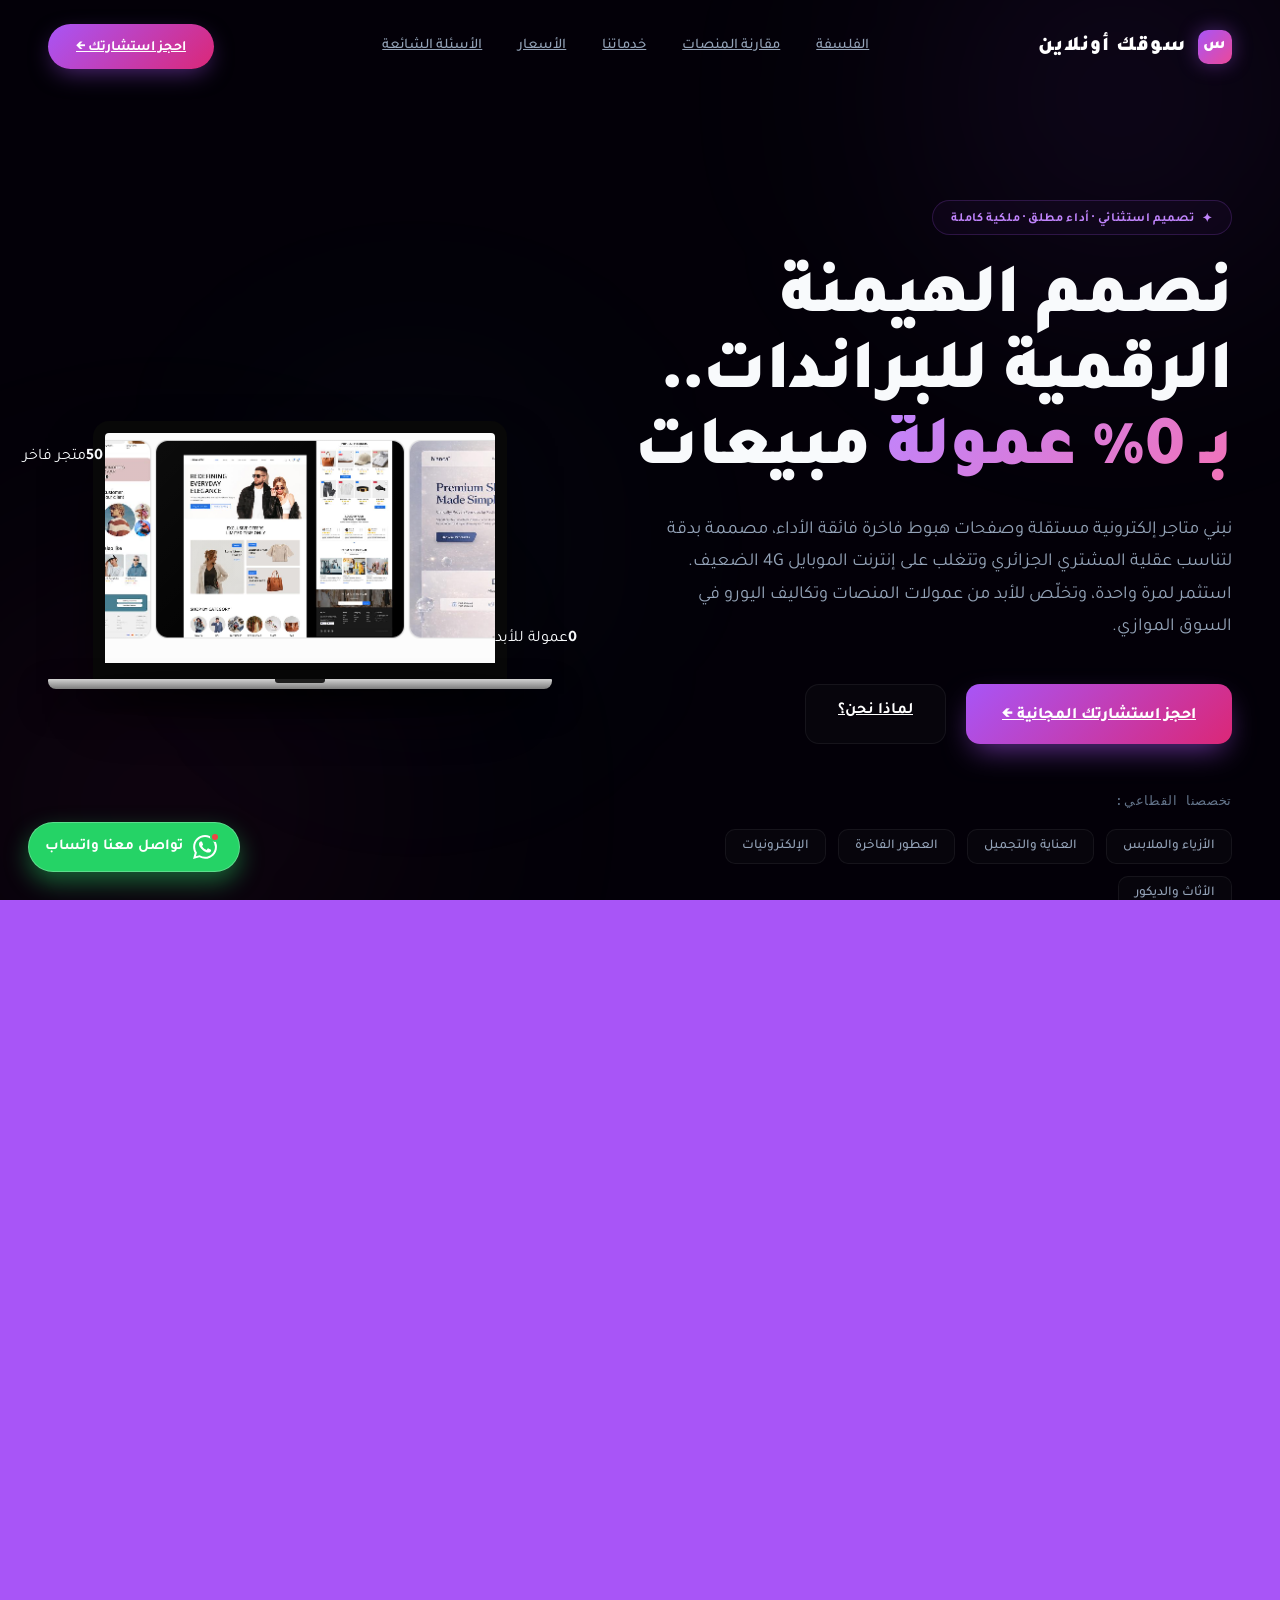
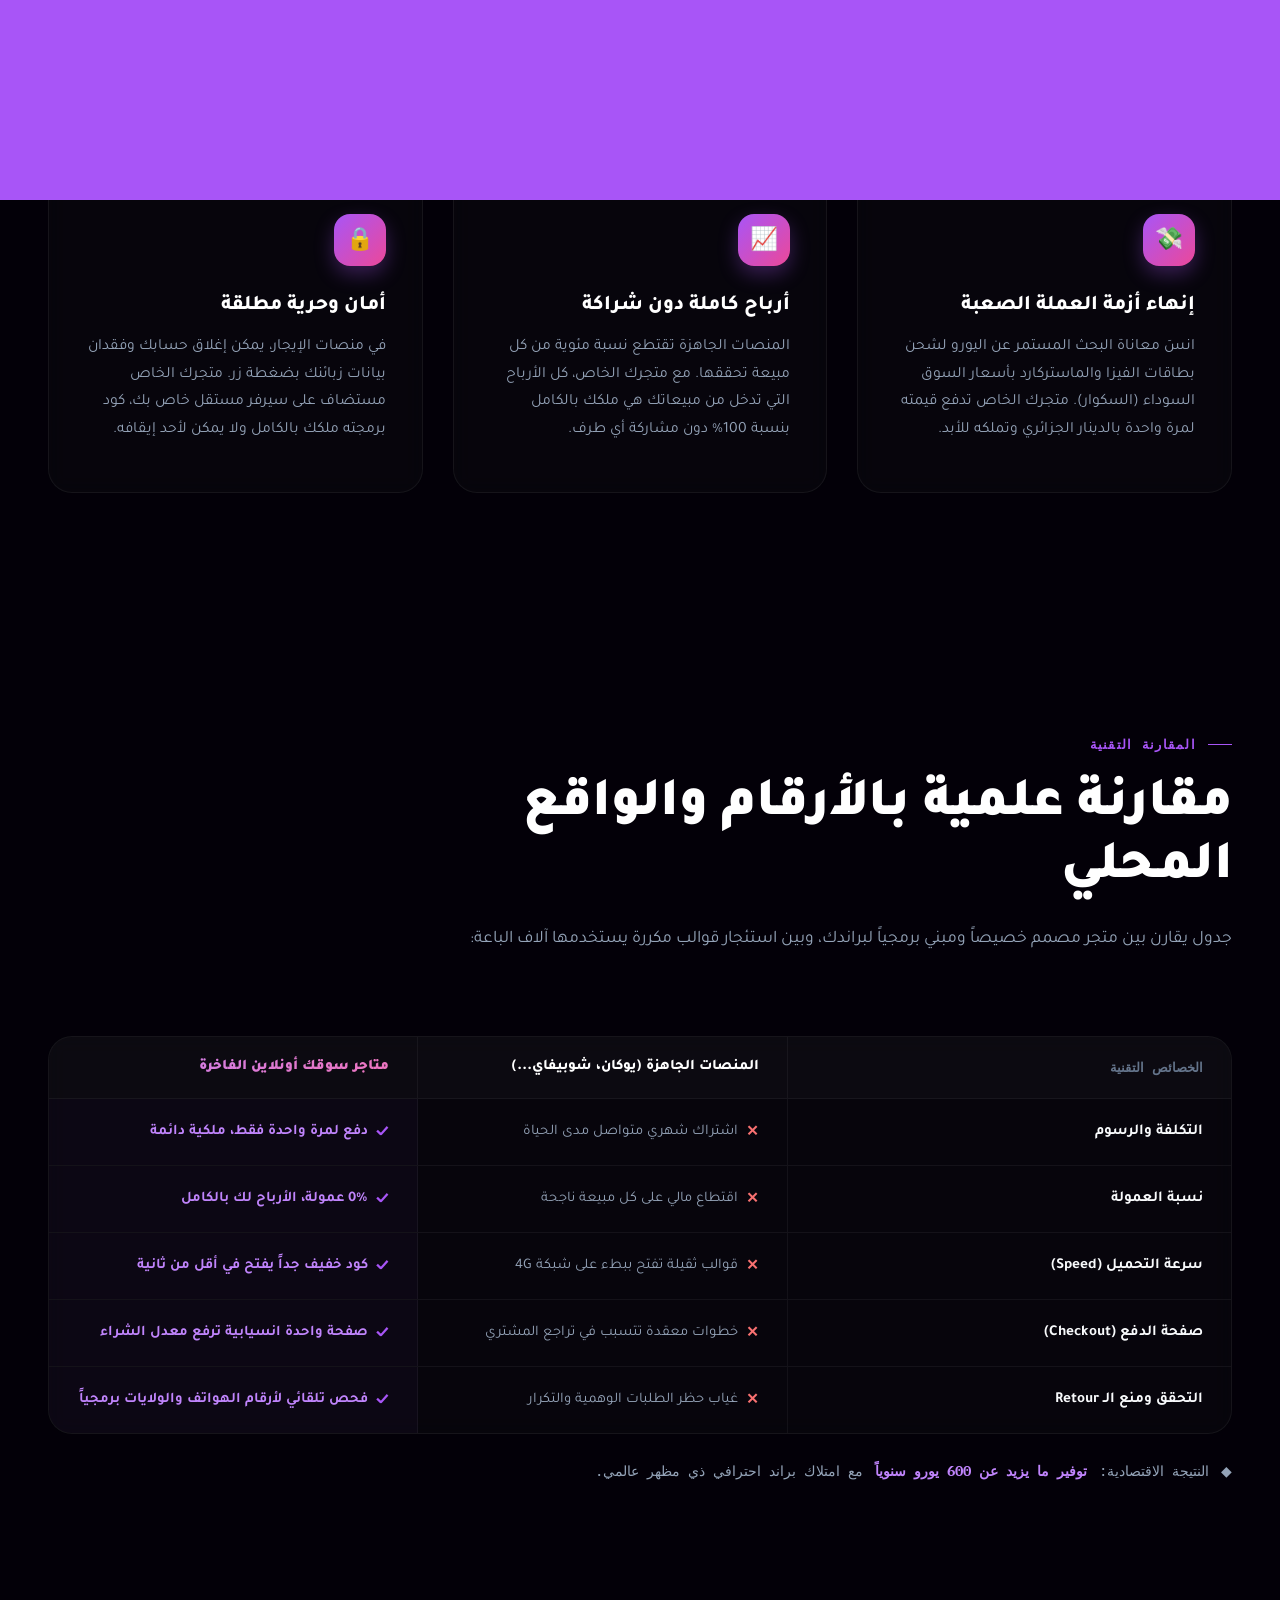
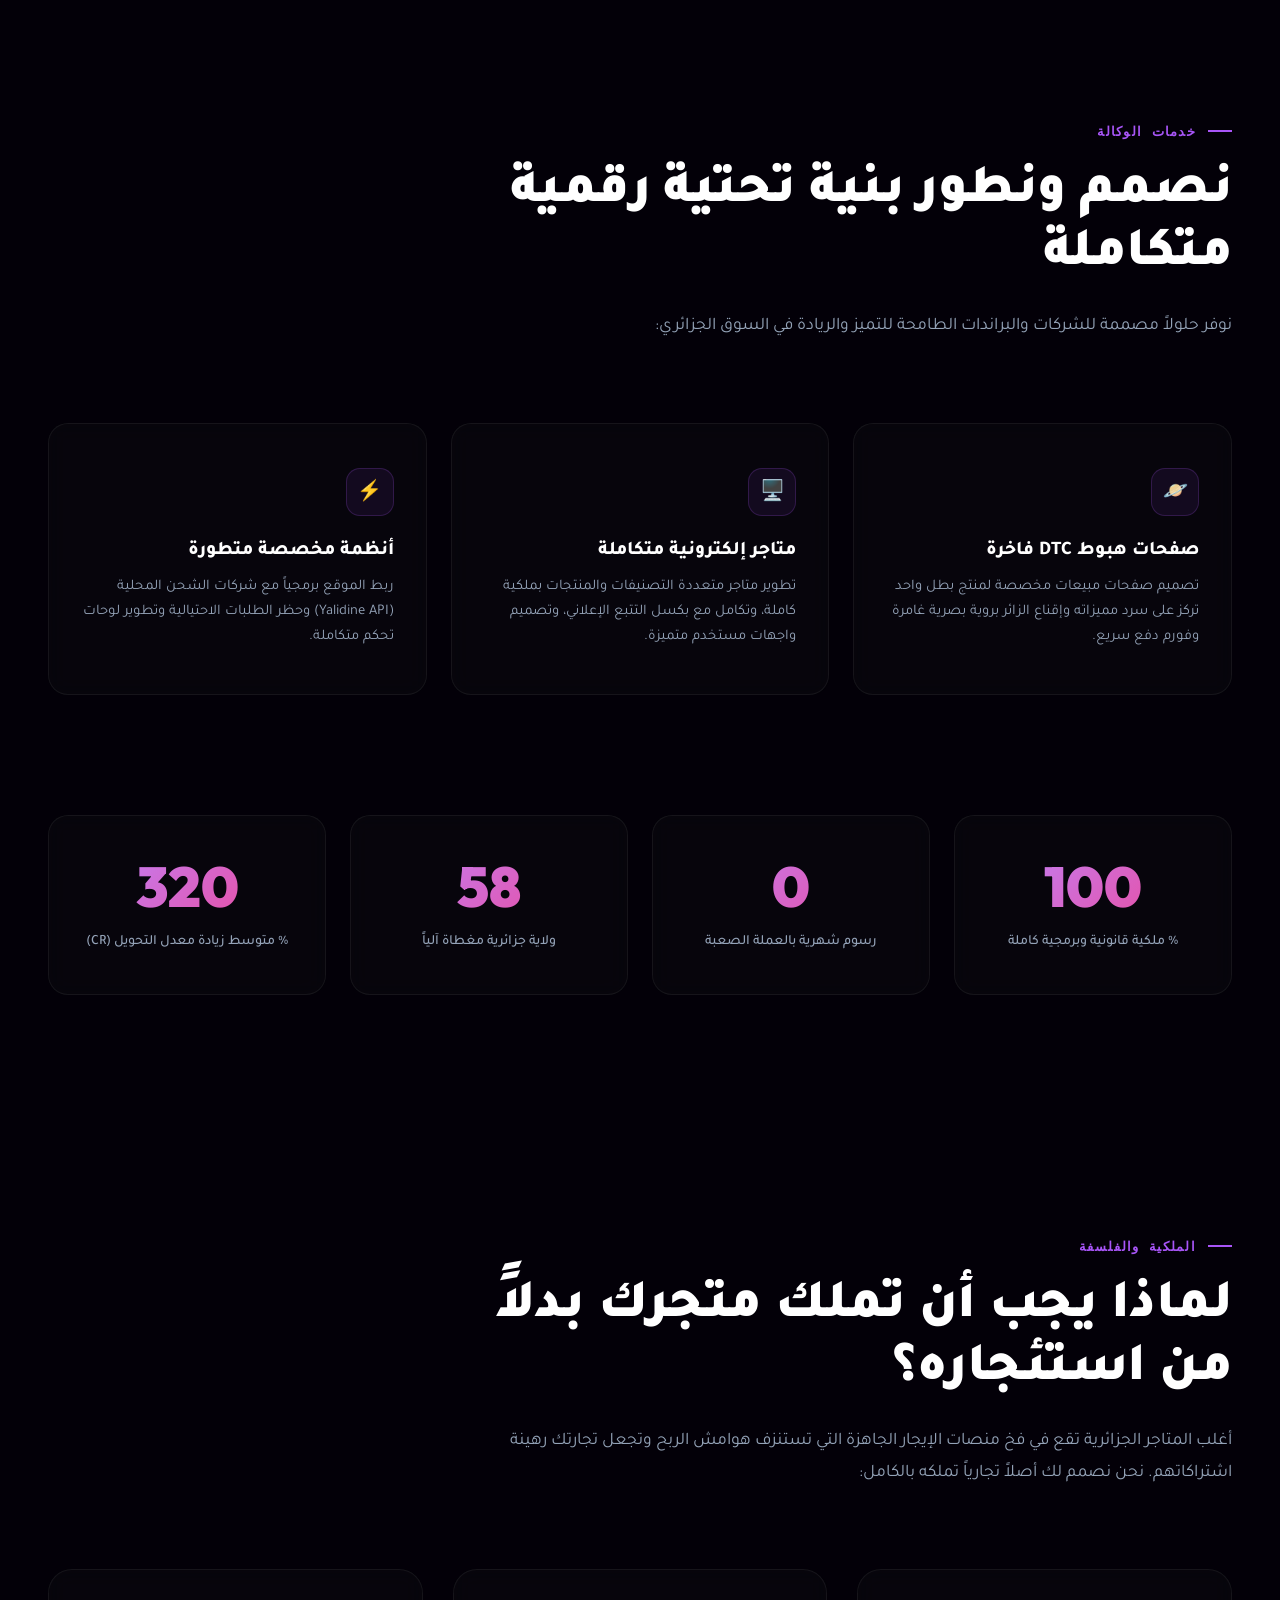
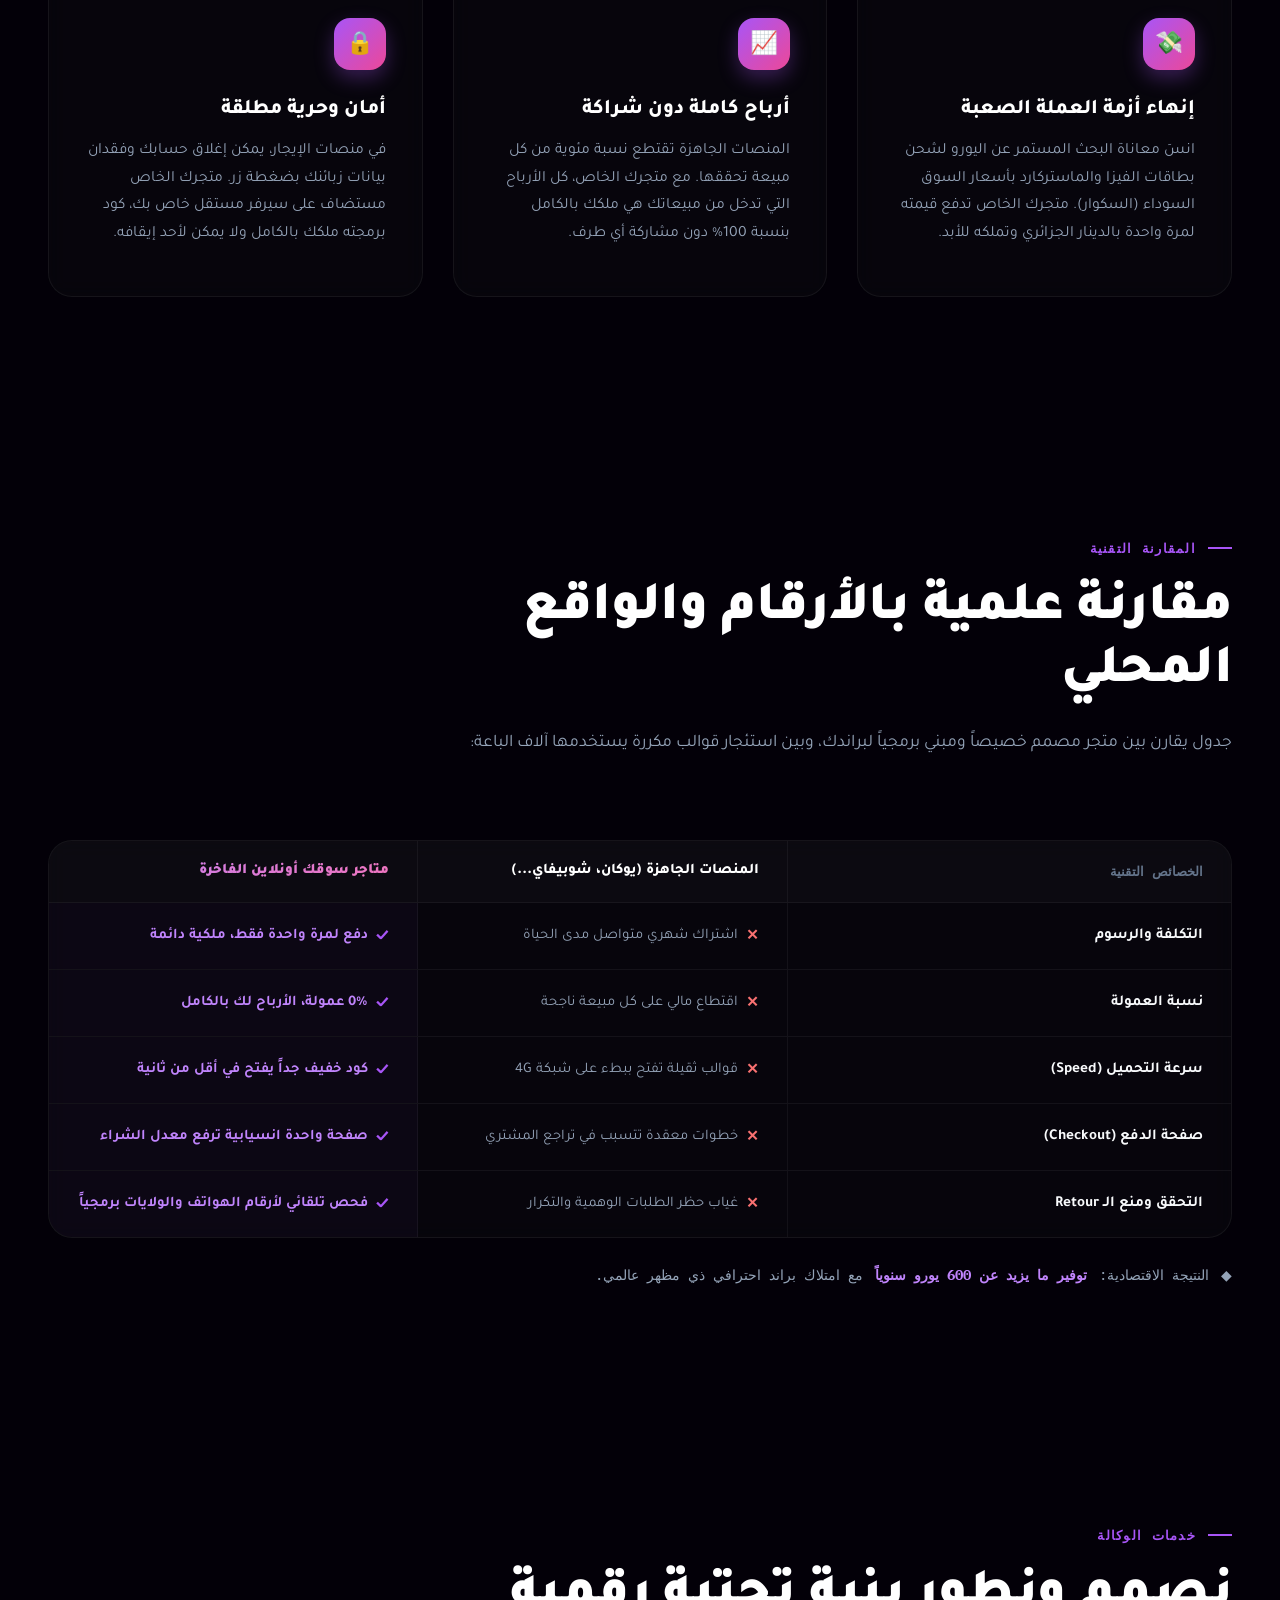
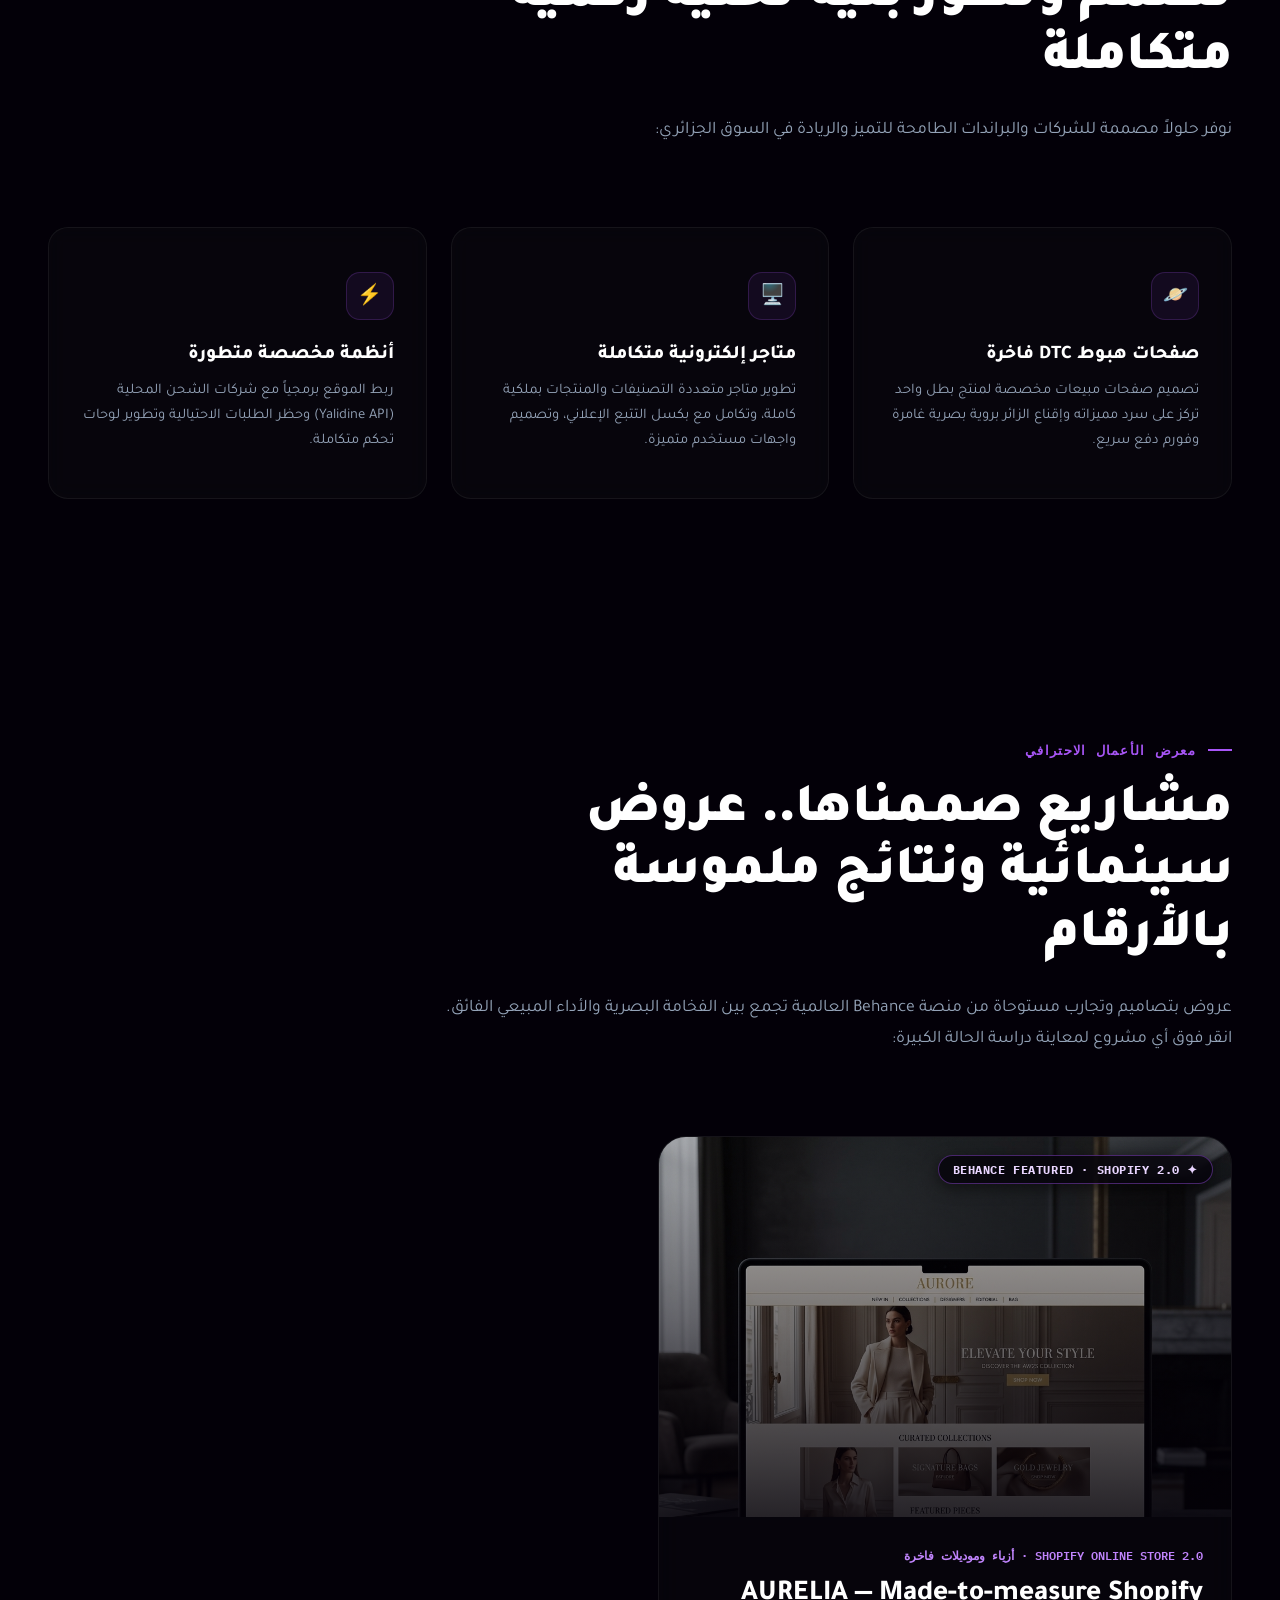
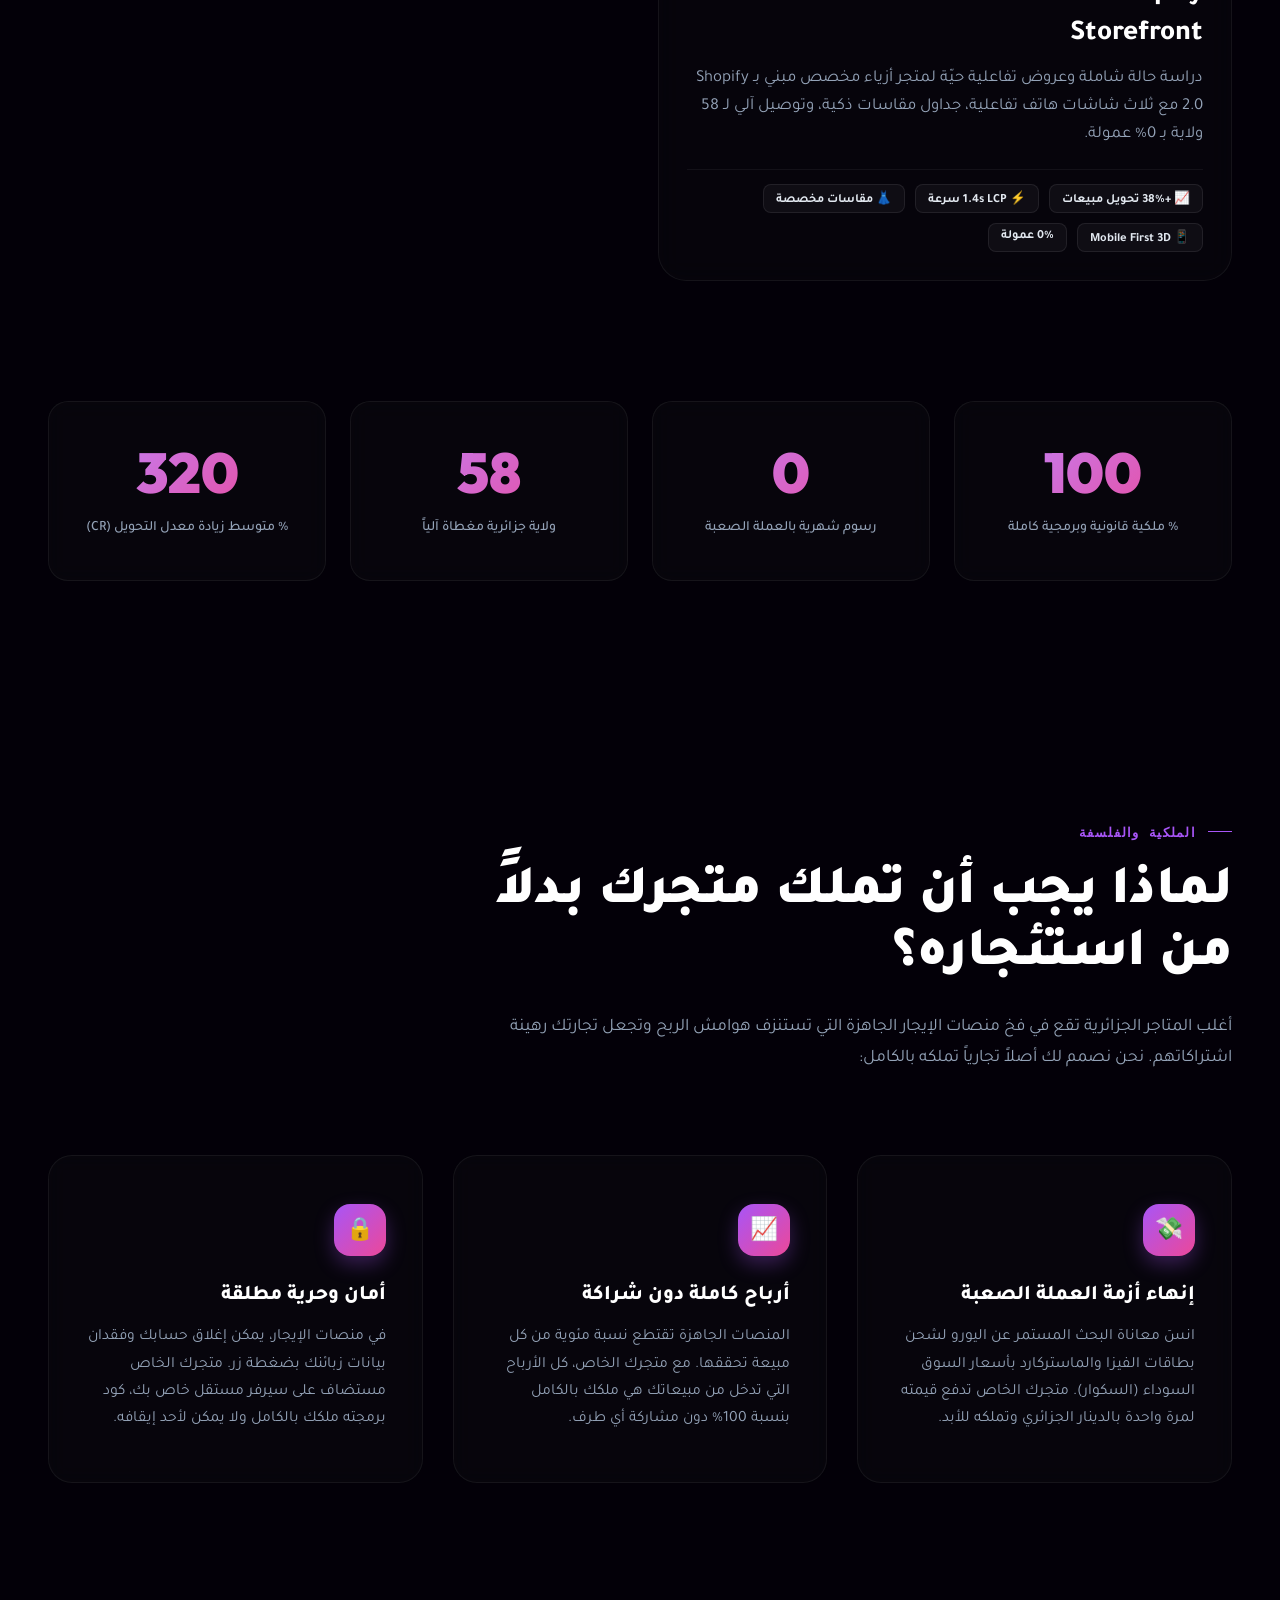
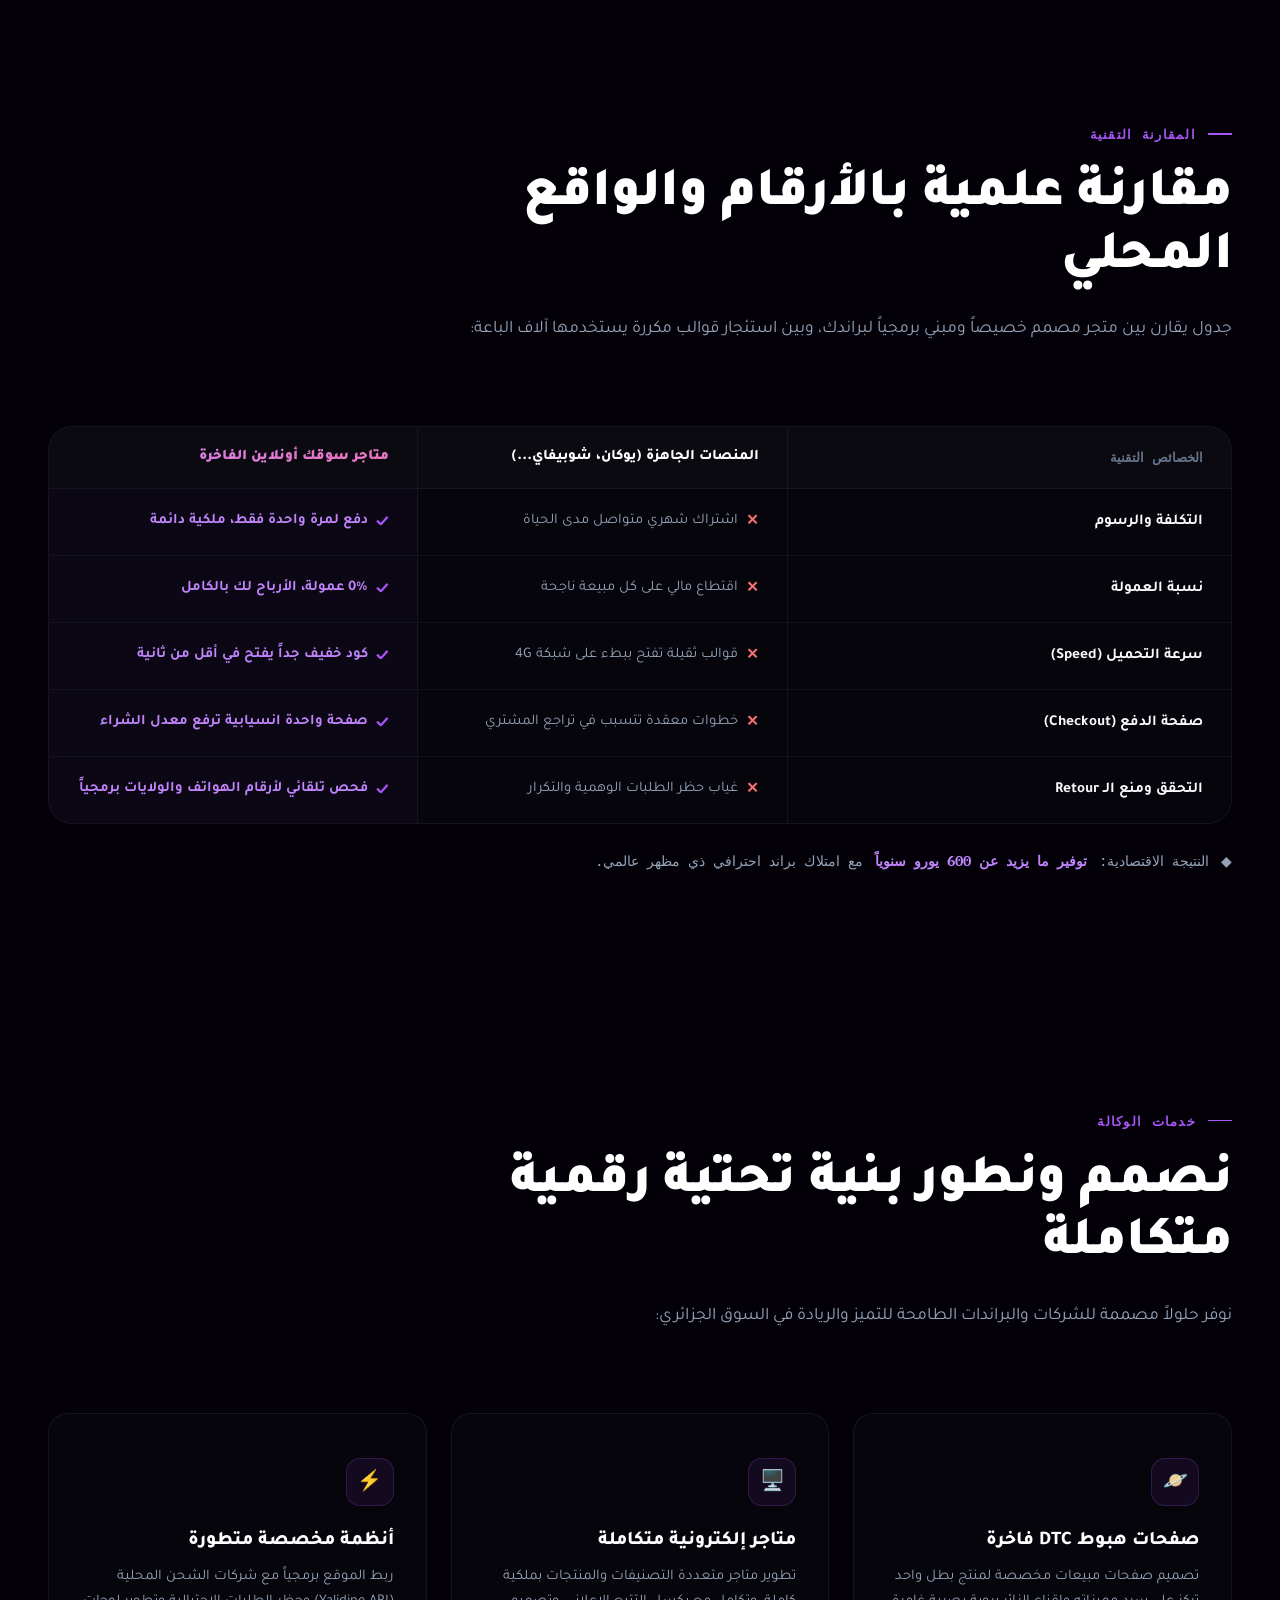
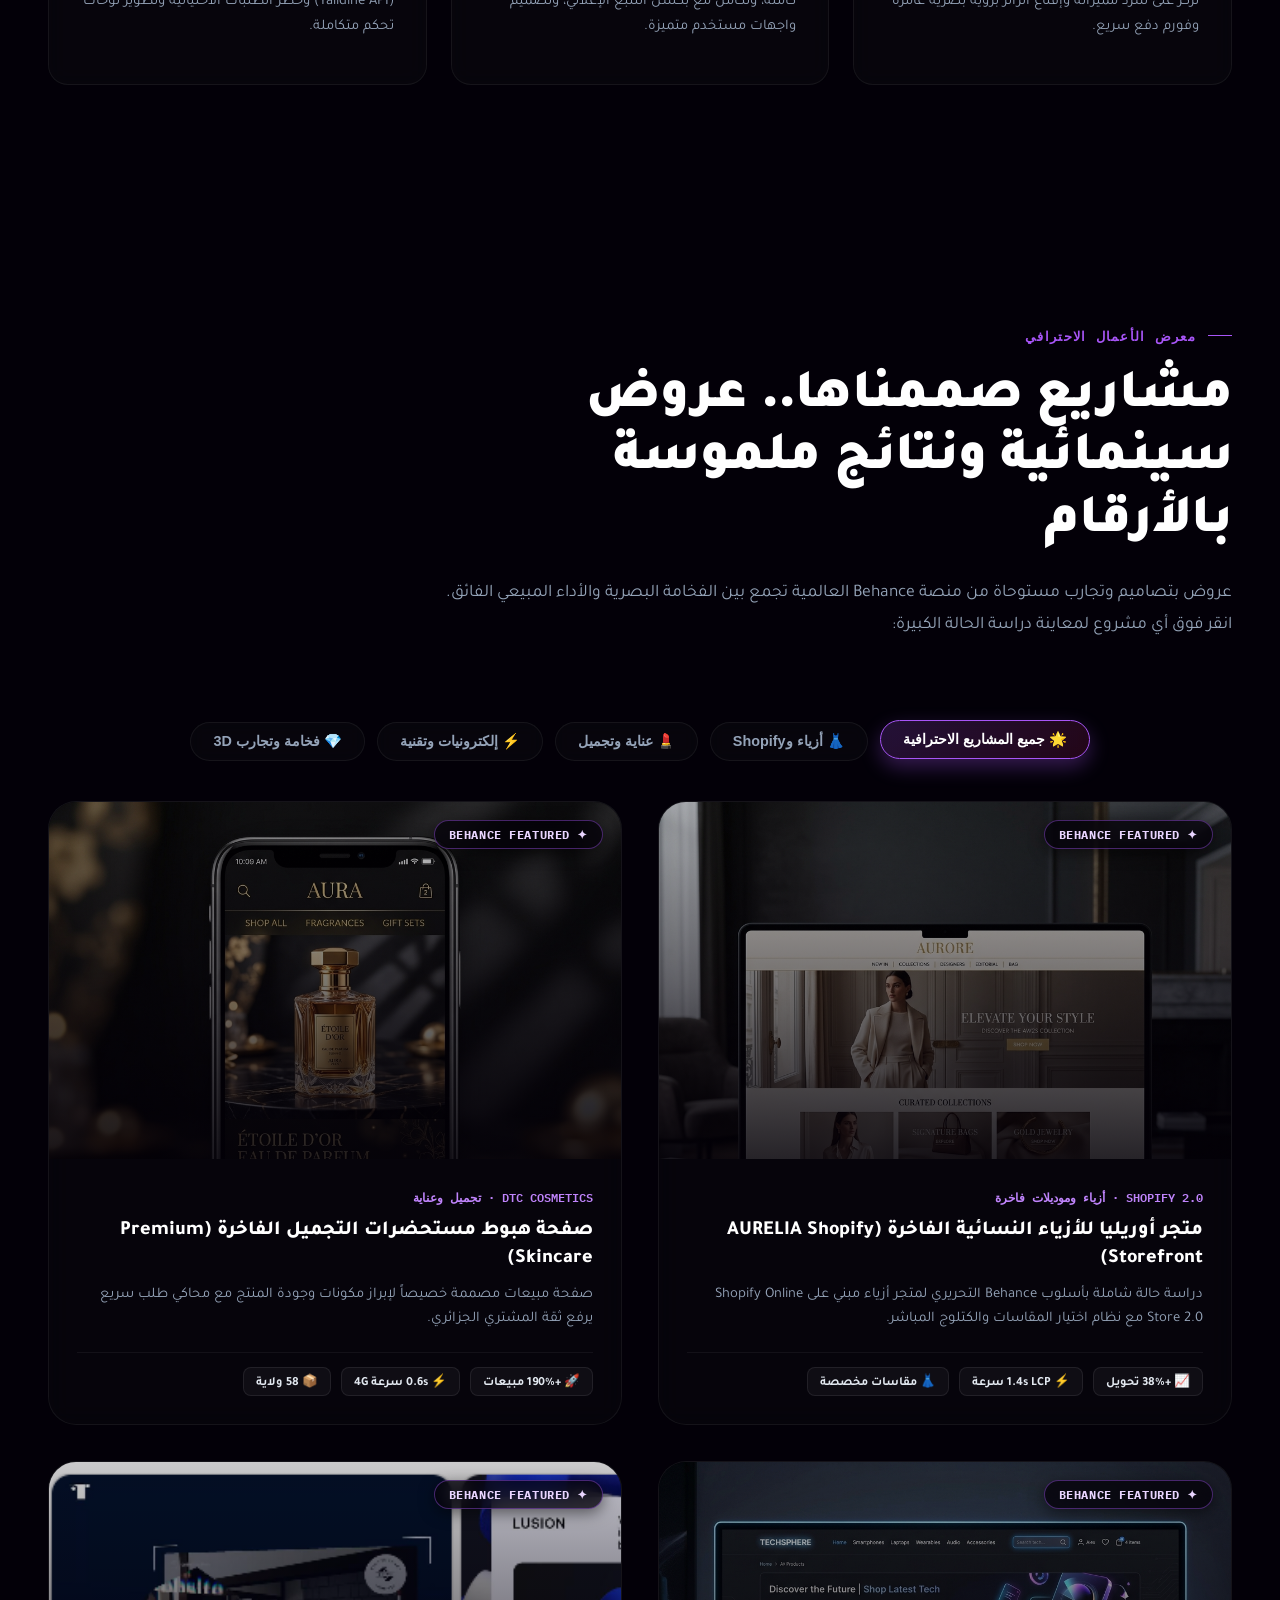
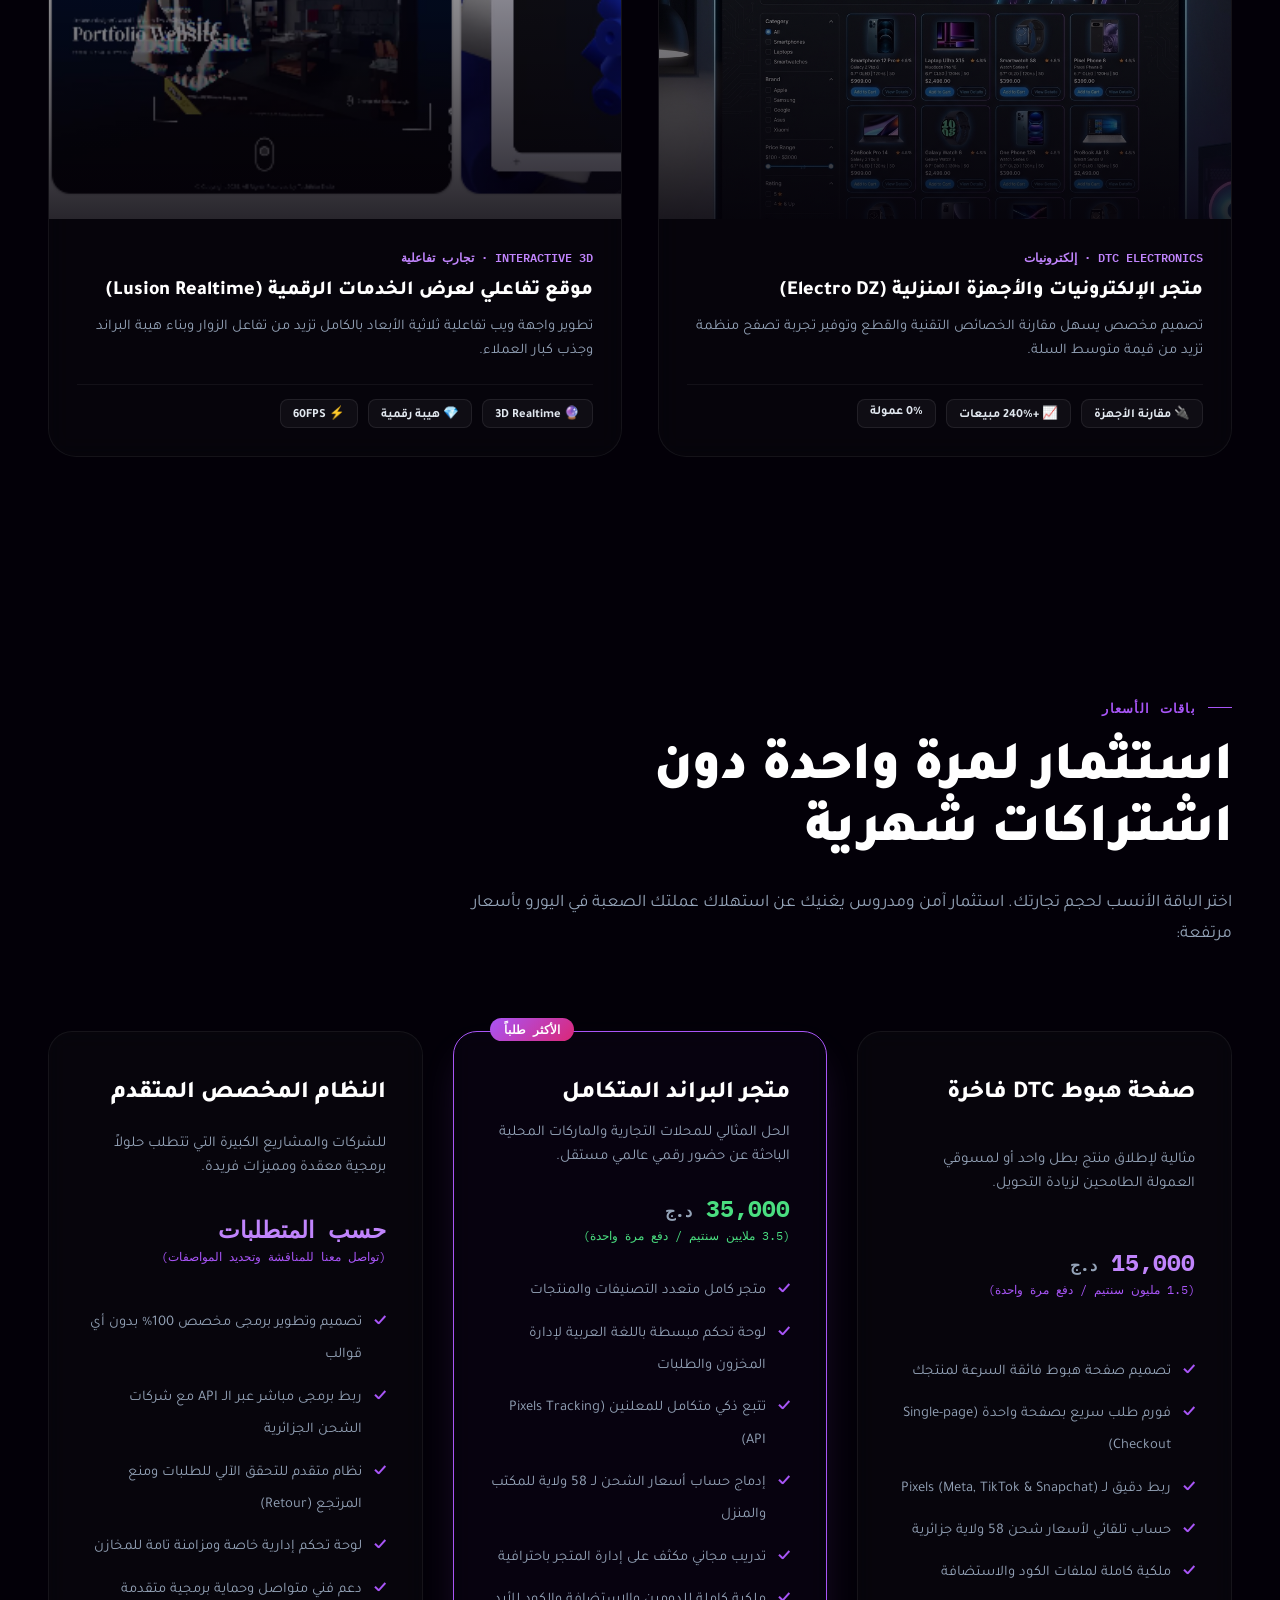
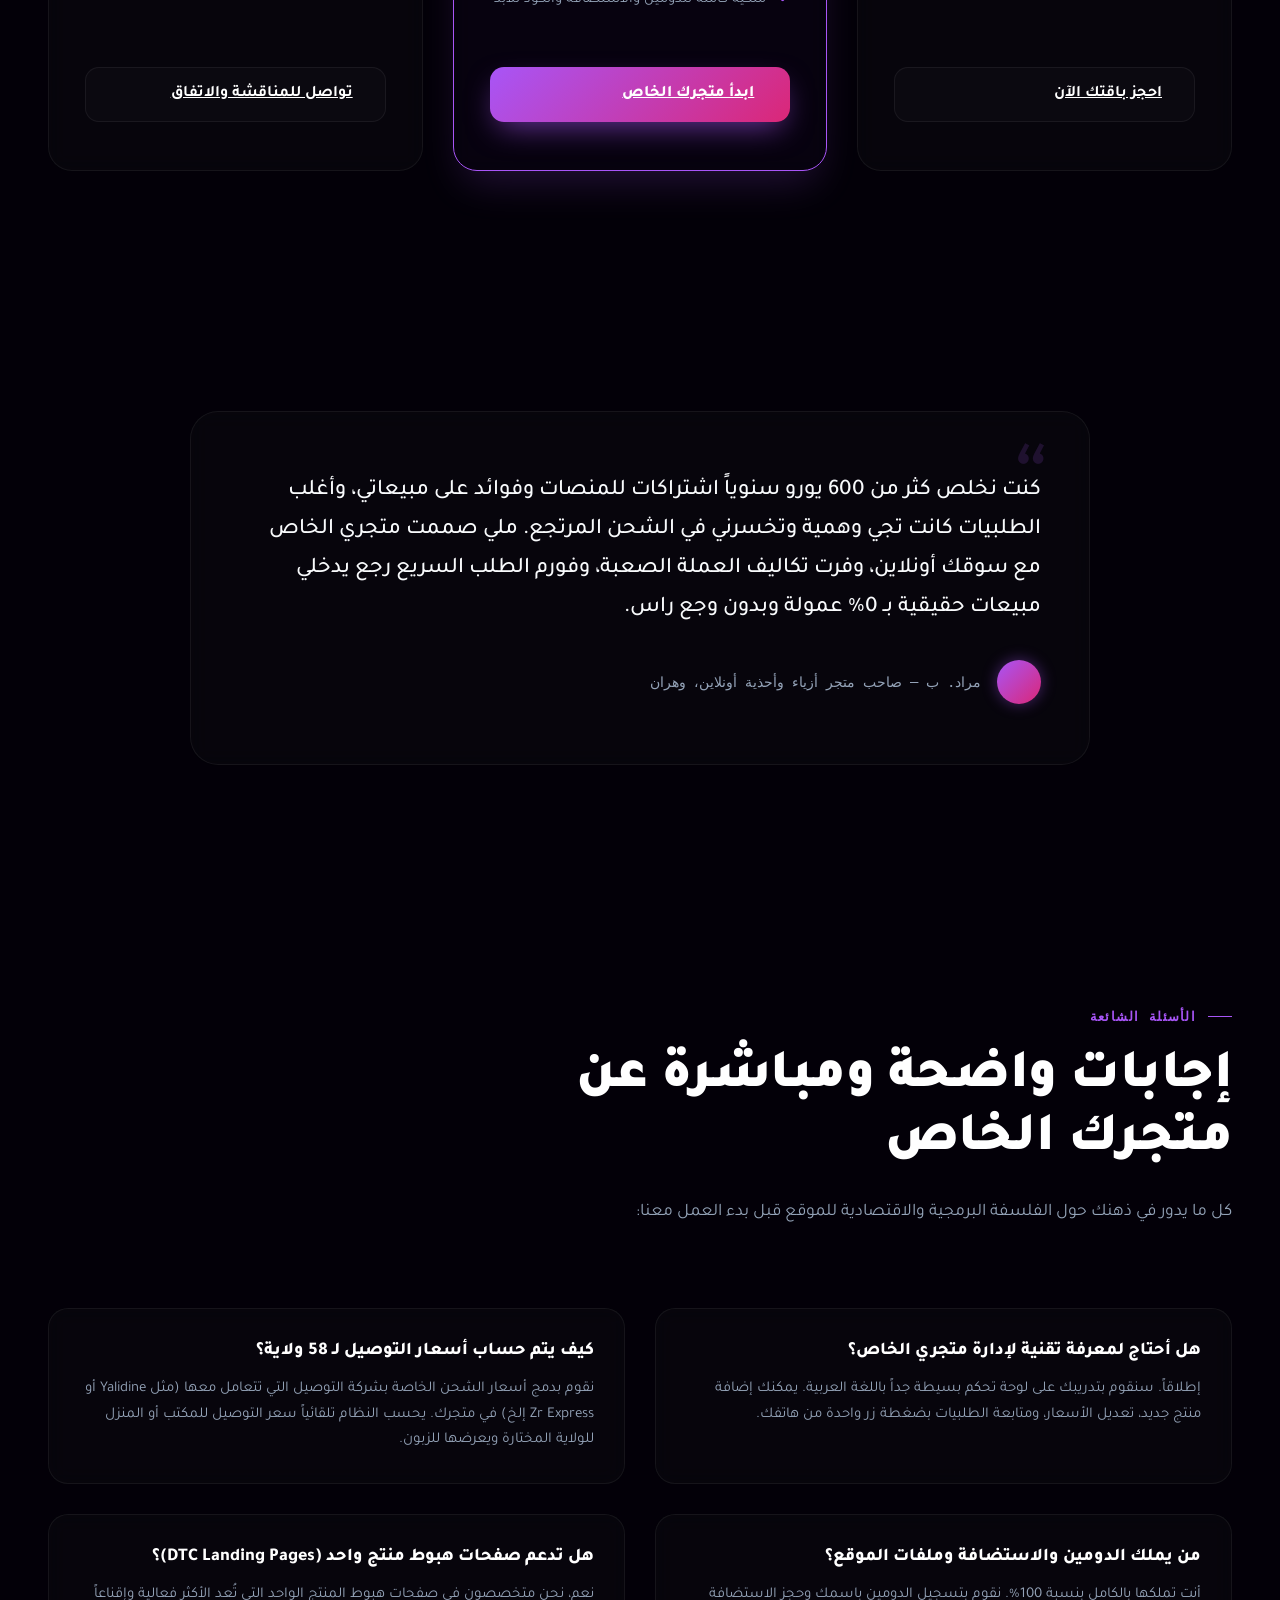
==== index.html @ 27a8844b "feat: Completely delete portfolio section, links, and project overlays" ====
<!DOCTYPE html>
<html lang="ar" dir="rtl">
<head>
<meta charset="UTF-8">
<meta name="viewport" content="width=device-width, initial-scale=1.0">
<title>سوقك أونلاين — وكالة تصميم وتطوير متاجر DTC فاخرة في الجزائر</title>

<!-- SEO Meta Tags -->
<meta name="description" content="سوقك أونلاين - نصمم ونبني متاجر إلكترونية مخصصة وصفحات هبوط DTC فائقة السرعة للبراندات والتجار في الجزائر. املك متجرك للأبد بـ 0% عمولة وبدون اشتراكات شهرية باليورو.">
<meta name="keywords" content="تصميم متاجر الكترونية, صفحات هبوط الجزائر, متجر DTC الجزائر, برمجة متاجر الجزائر, الدفع عند الاستلام الجزائر, كود دي زاد, شوبيفاي الجزائر, يوكان الجزائر">
<meta name="author" content="سوقك أونلاين">
<meta name="robots" content="index, follow">

<!-- Open Graph / Facebook / WhatsApp -->
<meta property="og:type" content="website">
<meta property="og:url" content="https://pipounostra1.github.io/souqok-online/">
<meta property="og:title" content="سوقك أونلاين — وكالة تصميم وتطوير متاجر DTC فاخرة في الجزائر">
<meta property="og:description" content="املك متجرك الإلكتروني بالكامل بـ 0% عمولة وبدون اشتراك شهري. صفحات هبوط في غاية السرعة مهيأة للشحن لـ 58 ولاية ومتوافقة مع إنترنت الموبايل المحلي.">
<meta property="og:image" content="https://pipounostra1.github.io/souqok-online/assets/images/og-preview.png">
<meta property="og:site_name" content="سوقك أونلاين">

<!-- Twitter -->
<meta name="twitter:card" content="summary_large_image">
<meta name="twitter:url" content="https://pipounostra1.github.io/souqok-online/">
<meta name="twitter:title" content="سوقك أونلاين — وكالة تصميم وتطوير متاجر DTC فاخرة في الجزائر">
<meta name="twitter:description" content="املك متجرك الإلكتروني بالكامل بـ 0% عمولة وبدون اشتراك شهري. صفحات هبوط في غاية السرعة مهيأة للشحن لـ 58 ولاية ومتوافقة مع إنترنت الموبايل المحلي.">
<meta name="twitter:image" content="https://pipounostra1.github.io/souqok-online/assets/images/og-preview.png">

<!-- Favicon -->
<link rel="icon" href="data:image/svg+xml,<svg xmlns=%22http://www.w3.org/2000/svg%22 viewBox=%220 0 100 100%22><text y=%22.9em%22 font-size=%2290%22>⚡</text></svg>">

<!-- Security Headers -->
<meta http-equiv="X-Frame-Options" content="DENY">
<meta http-equiv="X-Content-Type-Options" content="nosniff">
<meta http-equiv="Content-Security-Policy" content="frame-ancestors 'none'">

<!-- Google Fonts Preconnect for Lightning Performance -->
<link rel="preconnect" href="https://fonts.googleapis.com">
<link rel="preconnect" href="https://fonts.gstatic.com" crossorigin>
<link rel="stylesheet" href="https://fonts.googleapis.com/css2?family=Tajawal:wght@300;400;500;700;800;900&family=Outfit:wght@300;400;500;600;700;800;900&family=IBM+Plex+Mono:wght@400;500;600&display=swap">

<!-- Custom Stylesheet -->
<link rel="stylesheet" href="assets/css/style.css?v=1.0.12">

<!-- Structured Schema Markup (JSON-LD) for SEO -->
<script type="application/ld+json">
{
  "@context": "https://schema.org",
  "@type": "ProfessionalService",
  "name": "سوقك أونلاين",
  "image": "https://pipounostra1.github.io/souqok-online/assets/images/og-preview.png",
  "description": "تصميم وتطوير متاجر إلكترونية احترافية وصفحات هبوط DTC لأصحاب المحلات والتجار في الجزائر بملكية كاملة وبدون عمولات.",
  "address": {
    "@type": "PostalAddress",
    "addressCountry": "DZ"
  },
  "url": "https://pipounostra1.github.io/souqok-online/",
  "telephone": "+213669070092",
  "priceRange": "$$"
}
</script>
</head>
<body>

<!-- PRELOADER -->
<div class="preloader" id="preloader">
  <div class="preloader-content">
    <div class="preloader-logo">سوقك <span>أونلاين</span></div>
    <div class="preloader-count"><span id="progressPercent">0</span>%</div>
    <div class="preloader-bar"><div class="preloader-progress" id="progressBar"></div></div>
  </div>
</div>

<!-- TRANSITION CURTAIN -->
<div class="curtain" id="curtain"></div>

<!-- CUSTOM CURSOR -->
<div class="custom-cursor-dot" id="cursorDot"></div>
<div class="custom-cursor-ring" id="cursorRing">
  <span class="custom-cursor-badge">VIEW</span>
</div>

<!-- BACKGROUND GLOW EFFECTS -->
<div class="glow-bg">
  <div class="glow-blob blob-1"></div>
  <div class="glow-blob blob-2"></div>
  <div class="glow-blob blob-3"></div>
</div>

<!-- HEADER -->
<div class="scroll-progress"><i id="headerProgressBar"></i></div>
<header id="mainHeader">
  <div class="wrap nav">
    <div class="brand">
      <span class="mark">س</span>
      سوقك أونلاين
    </div>
    <nav class="nav-links">
      <a href="#why">الفلسفة</a>
      <a href="#compare">مقارنة المنصات</a>
      <a href="#services">خدماتنا</a>
      <a href="#pricing">الأسعار</a>
      <a href="#faq">الأسئلة الشائعة</a>
    </nav>
    <a href="#contact" class="nav-cta" id="headerCtaBtn">احجز استشارتك ←</a>
  </div>
</header>

<!-- HERO SECTION -->
<section class="hero" id="heroSection">
  <div class="wrap hero-grid">
    <div class="hero-text-content">
      <span class="badge reveal">تصميم استثنائي · أداء مطلق · ملكية كاملة</span>
      <h1 class="reveal">نصمم الهيمنة الرقمية للبراندات.. <span class="grad">بـ 0% عمولة</span> مبيعات</h1>
      <p class="lede reveal">نبني متاجر إلكترونية مستقلة وصفحات هبوط فاخرة فائقة الأداء، مصممة بدقة لتناسب عقلية المشتري الجزائري وتتغلب على إنترنت الموبايل 4G الضعيف. استثمر لمرة واحدة، وتخلّص للأبد من عمولات المنصات وتكاليف اليورو في السوق الموازي.</p>
      
      <div class="hero-ctas reveal">
        <a href="#contact" class="btn-primary" id="heroPrimaryCta"><span>احجز استشارتك المجانية ←</span></a>
        <a href="#why" class="btn-secondary" id="heroSecondaryCta">لماذا نحن؟</a>
      </div>
      
      <div class="trusted reveal">
        <span>تخصصنا القطاعي:</span>
        <div class="tags">
          <i>الأزياء والملابس</i><i>العناية والتجميل</i><i>العطور الفاخرة</i><i>الإلكترونيات</i><i>الأثاث والديكور</i>
        </div>
      </div>
    </div>

    <div class="device-container hero-visual reveal">
      <div class="macbook-mockup">
        <div class="macbook-screen-frame">
          <div class="macbook-screen-content" style="background-image: url('assets/images/portfolio/ecommerce_stores.png');"></div>
        </div>
        <div class="macbook-base">
          <div class="macbook-notch"></div>
        </div>
        <div class="macbook-base-shadow"></div>
      </div>
      <div class="float-chip chip-1" style="position: absolute; top: 10%; left: -5%;"><b class="count" data-target="50">0</b><span>متجر فاخر</span></div>
      <div class="float-chip chip-2" style="position: absolute; bottom: 15%; right: -5%;"><b class="count" data-target="0">0</b><span>عمولة للأبد</span></div>
    </div>
  </div>
</section>

<!-- MAIN STATS / PHILOSOPHY -->
<section class="section" style="padding-top:0;" id="statsSection">
  <div class="wrap">
    <div class="stats-glass reveal">
      <div class="stat-card">
        <div class="num count" data-target="100">0</div>
        <div class="lbl">% ملكية قانونية وبرمجية كاملة</div>
      </div>
      <div class="stat-card">
        <div class="num count" data-target="0">0</div>
        <div class="lbl">رسوم شهرية بالعملة الصعبة</div>
      </div>
      <div class="stat-card">
        <div class="num count" data-target="58">0</div>
        <div class="lbl">ولاية جزائرية مغطاة آلياً</div>
      </div>
      <div class="stat-card">
        <div class="num count" data-target="320">0</div>
        <div class="lbl">% متوسط زيادة معدل التحويل (CR)</div>
      </div>
    </div>
  </div>
</section>

<!-- WHY PRIVATE OWNERSHIP -->
<section class="section" id="why">
  <div class="wrap">
    <div class="section-head reveal">
      <span class="tag">الملكية والفلسفة</span>
      <h2>لماذا يجب أن تملك متجرك بدلاً من استئجاره؟</h2>
      <p>أغلب المتاجر الجزائرية تقع في فخ منصات الإيجار الجاهزة التي تستنزف هوامش الربح وتجعل تجارتك رهينة اشتراكاتهم. نحن نصمم لك أصلاً تجارياً تملكه بالكامل:</p>
    </div>
    
    <div class="why-grid">
      <div class="why-card reveal">
        <div class="icon">💸</div>
        <h3>إنهاء أزمة العملة الصعبة</h3>
        <p>انسَ معاناة البحث المستمر عن اليورو لشحن بطاقات الفيزا والماستركارد بأسعار السوق السوداء (السكوار). متجرك الخاص تدفع قيمته لمرة واحدة بالدينار الجزائري وتملكه للأبد.</p>
      </div>
      <div class="why-card reveal">
        <div class="icon">📈</div>
        <h3>أرباح كاملة دون شراكة</h3>
        <p>المنصات الجاهزة تقتطع نسبة مئوية من كل مبيعة تحققها. مع متجرك الخاص، كل الأرباح التي تدخل من مبيعاتك هي ملكك بالكامل بنسبة 100% دون مشاركة أي طرف.</p>
      </div>
      <div class="why-card reveal">
        <div class="icon">🔒</div>
        <h3>أمان وحرية مطلقة</h3>
        <p>في منصات الإيجار، يمكن إغلاق حسابك وفقدان بيانات زبائنك بضغطة زر. متجرك الخاص مستضاف على سيرفر مستقل خاص بك، كود برمجته ملكك بالكامل ولا يمكن لأحد إيقافه.</p>
      </div>
    </div>
  </div>
</section>

<!-- COMPARISON SECTION -->
<section class="section" id="compare">
  <div class="wrap">
    <div class="section-head reveal">
      <span class="tag">المقارنة التقنية</span>
      <h2>مقارنة علمية بالأرقام والواقع المحلي</h2>
      <p>جدول يقارن بين متجر مصمم خصيصاً ومبني برمجياً لبراندك، وبين استئجار قوالب مكررة يستخدمها آلاف الباعة:</p>
    </div>

    <div class="compare-scroll-hint reveal">
      <span>⟵ اسحب الشاشة جانبياً للمقارنة الكاملة ⟵</span>
    </div>
    <div class="compare-scroll-container reveal">
      <div class="compare-wrap">
        <div class="compare-row compare-head">
          <div class="feat">الخصائص التقنية</div>
          <div class="them">المنصات الجاهزة (يوكان، شوبيفاي...)</div>
          <div class="us">متاجر سوقك أونلاين الفاخرة</div>
        </div>
        <div class="compare-row">
          <div class="feat">التكلفة والرسوم</div>
          <div class="them"><span class="ic no">✕</span> اشتراك شهري متواصل مدى الحياة</div>
          <div class="us"><span class="ic yes">✓</span> دفع لمرة واحدة فقط، ملكية دائمة</div>
        </div>
        <div class="compare-row">
          <div class="feat">نسبة العمولة</div>
          <div class="them"><span class="ic no">✕</span> اقتطاع مالي على كل مبيعة ناجحة</div>
          <div class="us"><span class="ic yes">✓</span> 0% عمولة، الأرباح لك بالكامل</div>
        </div>
        <div class="compare-row">
          <div class="feat">سرعة التحميل (Speed)</div>
          <div class="them"><span class="ic no">✕</span> قوالب ثقيلة تفتح ببطء على شبكة 4G</div>
          <div class="us"><span class="ic yes">✓</span> كود خفيف جداً يفتح في أقل من ثانية</div>
        </div>
        <div class="compare-row">
          <div class="feat">صفحة الدفع (Checkout)</div>
          <div class="them"><span class="ic no">✕</span> خطوات معقدة تتسبب في تراجع المشتري</div>
          <div class="us"><span class="ic yes">✓</span> صفحة واحدة انسيابية ترفع معدل الشراء</div>
        </div>
        <div class="compare-row">
          <div class="feat">التحقق ومنع الـ Retour</div>
          <div class="them"><span class="ic no">✕</span> غياب حظر الطلبات الوهمية والتكرار</div>
          <div class="us"><span class="ic yes">✓</span> فحص تلقائي لأرقام الهواتف والولايات برمجياً</div>
        </div>
      </div>
    </div>

    <div class="compare-note reveal">
      <span>◆</span> النتيجة الاقتصادية: <b>توفير ما يزيد عن 600 يورو سنوياً</b> مع امتلاك براند احترافي ذي مظهر عالمي.
    </div>
  </div>
</section>

<!-- SERVICES SECTION -->
<section class="section" id="services">
  <div class="wrap">
    <div class="section-head reveal">
      <span class="tag">خدمات الوكالة</span>
      <h2>نصمم ونطور بنية تحتية رقمية متكاملة</h2>
      <p>نوفر حلولاً مصممة للشركات والبراندات الطامحة للتميز والريادة في السوق الجزائري:</p>
    </div>
    
    <div class="services-grid">
      <div class="svc-card reveal">
        <div class="svc-icon">🪐</div>
        <h3>صفحات هبوط DTC فاخرة</h3>
        <p>تصميم صفحات مبيعات مخصصة لمنتج بطل واحد تركز على سرد مميزاته وإقناع الزائر بروية بصرية غامرة وفورم دفع سريع.</p>
      </div>
      <div class="svc-card reveal">
        <div class="svc-icon">🖥️</div>
        <h3>متاجر إلكترونية متكاملة</h3>
        <p>تطوير متاجر متعددة التصنيفات والمنتجات بملكية كاملة، وتكامل مع بكسل التتبع الإعلاني، وتصميم واجهات مستخدم متميزة.</p>
      </div>
      <div class="svc-card reveal">
        <div class="svc-icon">⚡</div>
        <h3>أنظمة مخصصة متطورة</h3>
        <p>ربط الموقع برمجياً مع شركات الشحن المحلية (Yalidine API) وحظر الطلبات الاحتيالية وتطوير لوحات تحكم متكاملة.</p>
      </div>
    </div>
  </div>
</section>

<!-- MAIN STATS / PHILOSOPHY -->
<section class="section" style="padding-top:0;" id="statsSection">
  <div class="wrap">
    <div class="stats-glass reveal">
      <div class="stat-card">
        <div class="num count" data-target="100">0</div>
        <div class="lbl">% ملكية قانونية وبرمجية كاملة</div>
      </div>
      <div class="stat-card">
        <div class="num count" data-target="0">0</div>
        <div class="lbl">رسوم شهرية بالعملة الصعبة</div>
      </div>
      <div class="stat-card">
        <div class="num count" data-target="58">0</div>
        <div class="lbl">ولاية جزائرية مغطاة آلياً</div>
      </div>
      <div class="stat-card">
        <div class="num count" data-target="320">0</div>
        <div class="lbl">% متوسط زيادة معدل التحويل (CR)</div>
      </div>
    </div>
  </div>
</section>

<!-- WHY PRIVATE OWNERSHIP -->
<section class="section" id="why">
  <div class="wrap">
    <div class="section-head reveal">
      <span class="tag">الملكية والفلسفة</span>
      <h2>لماذا يجب أن تملك متجرك بدلاً من استئجاره؟</h2>
      <p>أغلب المتاجر الجزائرية تقع في فخ منصات الإيجار الجاهزة التي تستنزف هوامش الربح وتجعل تجارتك رهينة اشتراكاتهم. نحن نصمم لك أصلاً تجارياً تملكه بالكامل:</p>
    </div>
    
    <div class="why-grid">
      <div class="why-card reveal">
        <div class="icon">💸</div>
        <h3>إنهاء أزمة العملة الصعبة</h3>
        <p>انسَ معاناة البحث المستمر عن اليورو لشحن بطاقات الفيزا والماستركارد بأسعار السوق السوداء (السكوار). متجرك الخاص تدفع قيمته لمرة واحدة بالدينار الجزائري وتملكه للأبد.</p>
      </div>
      <div class="why-card reveal">
        <div class="icon">📈</div>
        <h3>أرباح كاملة دون شراكة</h3>
        <p>المنصات الجاهزة تقتطع نسبة مئوية من كل مبيعة تحققها. مع متجرك الخاص، كل الأرباح التي تدخل من مبيعاتك هي ملكك بالكامل بنسبة 100% دون مشاركة أي طرف.</p>
      </div>
      <div class="why-card reveal">
        <div class="icon">🔒</div>
        <h3>أمان وحرية مطلقة</h3>
        <p>في منصات الإيجار، يمكن إغلاق حسابك وفقدان بيانات زبائنك بضغطة زر. متجرك الخاص مستضاف على سيرفر مستقل خاص بك، كود برمجته ملكك بالكامل ولا يمكن لأحد إيقافه.</p>
      </div>
    </div>
  </div>
</section>

<!-- COMPARISON SECTION -->
<section class="section" id="compare">
  <div class="wrap">
    <div class="section-head reveal">
      <span class="tag">المقارنة التقنية</span>
      <h2>مقارنة علمية بالأرقام والواقع المحلي</h2>
      <p>جدول يقارن بين متجر مصمم خصيصاً ومبني برمجياً لبراندك، وبين استئجار قوالب مكررة يستخدمها آلاف الباعة:</p>
    </div>

    <div class="compare-scroll-hint reveal">
      <span>⟵ اسحب الشاشة جانبياً للمقارنة الكاملة ⟵</span>
    </div>
    <div class="compare-scroll-container reveal">
      <div class="compare-wrap">
        <div class="compare-row compare-head">
          <div class="feat">الخصائص التقنية</div>
          <div class="them">المنصات الجاهزة (يوكان، شوبيفاي...)</div>
          <div class="us">متاجر سوقك أونلاين الفاخرة</div>
        </div>
        <div class="compare-row">
          <div class="feat">التكلفة والرسوم</div>
          <div class="them"><span class="ic no">✕</span> اشتراك شهري متواصل مدى الحياة</div>
          <div class="us"><span class="ic yes">✓</span> دفع لمرة واحدة فقط، ملكية دائمة</div>
        </div>
        <div class="compare-row">
          <div class="feat">نسبة العمولة</div>
          <div class="them"><span class="ic no">✕</span> اقتطاع مالي على كل مبيعة ناجحة</div>
          <div class="us"><span class="ic yes">✓</span> 0% عمولة، الأرباح لك بالكامل</div>
        </div>
        <div class="compare-row">
          <div class="feat">سرعة التحميل (Speed)</div>
          <div class="them"><span class="ic no">✕</span> قوالب ثقيلة تفتح ببطء على شبكة 4G</div>
          <div class="us"><span class="ic yes">✓</span> كود خفيف جداً يفتح في أقل من ثانية</div>
        </div>
        <div class="compare-row">
          <div class="feat">صفحة الدفع (Checkout)</div>
          <div class="them"><span class="ic no">✕</span> خطوات معقدة تتسبب في تراجع المشتري</div>
          <div class="us"><span class="ic yes">✓</span> صفحة واحدة انسيابية ترفع معدل الشراء</div>
        </div>
        <div class="compare-row">
          <div class="feat">التحقق ومنع الـ Retour</div>
          <div class="them"><span class="ic no">✕</span> غياب حظر الطلبات الوهمية والتكرار</div>
          <div class="us"><span class="ic yes">✓</span> فحص تلقائي لأرقام الهواتف والولايات برمجياً</div>
        </div>
      </div>
    </div>

    <div class="compare-note reveal">
      <span>◆</span> النتيجة الاقتصادية: <b>توفير ما يزيد عن 600 يورو سنوياً</b> مع امتلاك براند احترافي ذي مظهر عالمي.
    </div>
  </div>
</section>

<!-- SERVICES SECTION -->
<section class="section" id="services">
  <div class="wrap">
    <div class="section-head reveal">
      <span class="tag">خدمات الوكالة</span>
      <h2>نصمم ونطور بنية تحتية رقمية متكاملة</h2>
      <p>نوفر حلولاً مصممة للشركات والبراندات الطامحة للتميز والريادة في السوق الجزائري:</p>
    </div>
    
    <div class="services-grid">
      <div class="svc-card reveal">
        <div class="svc-icon">🪐</div>
        <h3>صفحات هبوط DTC فاخرة</h3>
        <p>تصميم صفحات مبيعات مخصصة لمنتج بطل واحد تركز على سرد مميزاته وإقناع الزائر بروية بصرية غامرة وفورم دفع سريع.</p>
      </div>
      <div class="svc-card reveal">
        <div class="svc-icon">🖥️</div>
        <h3>متاجر إلكترونية متكاملة</h3>
        <p>تطوير متاجر متعددة التصنيفات والمنتجات بملكية كاملة، وتكامل مع بكسل التتبع الإعلاني، وتصميم واجهات مستخدم متميزة.</p>
      </div>
      <div class="svc-card reveal">
        <div class="svc-icon">⚡</div>
        <h3>أنظمة مخصصة متطورة</h3>
        <p>ربط الموقع برمجياً مع شركات الشحن المحلية (Yalidine API) وحظر الطلبات الاحتيالية وتطوير لوحات تحكم متكاملة.</p>
      </div>
    </div>
  </div>
</section>

<!-- PORTFOLIO SECTION (BEHANCE SHOWCASE STYLE) -->
<section class="section" id="work">
  <div class="wrap">
    <div class="section-head reveal">
      <span class="tag">معرض الأعمال الاحترافي</span>
      <h2>مشاريع صممناها.. عروض سينمائية ونتائج ملموسة بالأرقام</h2>
      <p>عروض بتصاميم وتجارب مستوحاة من منصة Behance العالمية تجمع بين الفخامة البصرية والأداء المبيعي الفائق. انقر فوق أي مشروع لمعاينة دراسة الحالة الكبيرة:</p>
    </div>

    <div class="portfolio-grid single-featured-grid">
      <!-- Masterpiece 1: Aurelia Shopify Fashion -->
      <div class="p-card reveal p-card-featured" data-open-case="case-aurelia">
        <div class="p-thumb aurelia" style="aspect-ratio: 21/9; min-height: 380px;">
          <span class="behance-featured-badge">✦ BEHANCE FEATURED · SHOPIFY 2.0</span>
          <div class="p-hover-overlay"><span>استعراض دراسة الحالة الكاملة (Behance Presentation) ↗</span></div>
        </div>
        <div class="p-body">
          <div>
            <span class="k">Shopify Online Store 2.0 · أزياء وموديلات فاخرة</span>
            <h4 style="font-size: 1.8rem;">AURELIA — Made-to-measure Shopify Storefront</h4>
            <p style="font-size: 1.05rem;">دراسة حالة شاملة وعروض تفاعلية حيّة لمتجر أزياء مخصص مبني بـ Shopify 2.0 مع ثلاث شاشات هاتف تفاعلية، جداول مقاسات ذكية، وتوصيل آلي لـ 58 ولاية بـ 0% عمولة.</p>
          </div>
          <div class="p-metrics-row">
            <span class="p-metric">📈 +38% تحويل مبيعات</span>
            <span class="p-metric">⚡ 1.4s LCP سرعة</span>
            <span class="p-metric">👗 مقاسات مخصصة</span>
            <span class="p-metric">📱 Mobile First 3D</span>
            <span class="p-metric">0% عمولة</span>
          </div>
        </div>
      </div>
    </div>
  </div>
</section>

<!-- MAIN STATS / PHILOSOPHY -->
<section class="section" style="padding-top:0;" id="statsSection">
  <div class="wrap">
    <div class="stats-glass reveal">
      <div class="stat-card">
        <div class="num count" data-target="100">0</div>
        <div class="lbl">% ملكية قانونية وبرمجية كاملة</div>
      </div>
      <div class="stat-card">
        <div class="num count" data-target="0">0</div>
        <div class="lbl">رسوم شهرية بالعملة الصعبة</div>
      </div>
      <div class="stat-card">
        <div class="num count" data-target="58">0</div>
        <div class="lbl">ولاية جزائرية مغطاة آلياً</div>
      </div>
      <div class="stat-card">
        <div class="num count" data-target="320">0</div>
        <div class="lbl">% متوسط زيادة معدل التحويل (CR)</div>
      </div>
    </div>
  </div>
</section>

<!-- WHY PRIVATE OWNERSHIP -->
<section class="section" id="why">
  <div class="wrap">
    <div class="section-head reveal">
      <span class="tag">الملكية والفلسفة</span>
      <h2>لماذا يجب أن تملك متجرك بدلاً من استئجاره؟</h2>
      <p>أغلب المتاجر الجزائرية تقع في فخ منصات الإيجار الجاهزة التي تستنزف هوامش الربح وتجعل تجارتك رهينة اشتراكاتهم. نحن نصمم لك أصلاً تجارياً تملكه بالكامل:</p>
    </div>
    
    <div class="why-grid">
      <div class="why-card reveal">
        <div class="icon">💸</div>
        <h3>إنهاء أزمة العملة الصعبة</h3>
        <p>انسَ معاناة البحث المستمر عن اليورو لشحن بطاقات الفيزا والماستركارد بأسعار السوق السوداء (السكوار). متجرك الخاص تدفع قيمته لمرة واحدة بالدينار الجزائري وتملكه للأبد.</p>
      </div>
      <div class="why-card reveal">
        <div class="icon">📈</div>
        <h3>أرباح كاملة دون شراكة</h3>
        <p>المنصات الجاهزة تقتطع نسبة مئوية من كل مبيعة تحققها. مع متجرك الخاص، كل الأرباح التي تدخل من مبيعاتك هي ملكك بالكامل بنسبة 100% دون مشاركة أي طرف.</p>
      </div>
      <div class="why-card reveal">
        <div class="icon">🔒</div>
        <h3>أمان وحرية مطلقة</h3>
        <p>في منصات الإيجار، يمكن إغلاق حسابك وفقدان بيانات زبائنك بضغطة زر. متجرك الخاص مستضاف على سيرفر مستقل خاص بك، كود برمجته ملكك بالكامل ولا يمكن لأحد إيقافه.</p>
      </div>
    </div>
  </div>
</section>

<!-- COMPARISON SECTION -->
<section class="section" id="compare">
  <div class="wrap">
    <div class="section-head reveal">
      <span class="tag">المقارنة التقنية</span>
      <h2>مقارنة علمية بالأرقام والواقع المحلي</h2>
      <p>جدول يقارن بين متجر مصمم خصيصاً ومبني برمجياً لبراندك، وبين استئجار قوالب مكررة يستخدمها آلاف الباعة:</p>
    </div>

    <div class="compare-scroll-hint reveal">
      <span>⟵ اسحب الشاشة جانبياً للمقارنة الكاملة ⟵</span>
    </div>
    <div class="compare-scroll-container reveal">
      <div class="compare-wrap">
        <div class="compare-row compare-head">
          <div class="feat">الخصائص التقنية</div>
          <div class="them">المنصات الجاهزة (يوكان، شوبيفاي...)</div>
          <div class="us">متاجر سوقك أونلاين الفاخرة</div>
        </div>
        <div class="compare-row">
          <div class="feat">التكلفة والرسوم</div>
          <div class="them"><span class="ic no">✕</span> اشتراك شهري متواصل مدى الحياة</div>
          <div class="us"><span class="ic yes">✓</span> دفع لمرة واحدة فقط، ملكية دائمة</div>
        </div>
        <div class="compare-row">
          <div class="feat">نسبة العمولة</div>
          <div class="them"><span class="ic no">✕</span> اقتطاع مالي على كل مبيعة ناجحة</div>
          <div class="us"><span class="ic yes">✓</span> 0% عمولة، الأرباح لك بالكامل</div>
        </div>
        <div class="compare-row">
          <div class="feat">سرعة التحميل (Speed)</div>
          <div class="them"><span class="ic no">✕</span> قوالب ثقيلة تفتح ببطء على شبكة 4G</div>
          <div class="us"><span class="ic yes">✓</span> كود خفيف جداً يفتح في أقل من ثانية</div>
        </div>
        <div class="compare-row">
          <div class="feat">صفحة الدفع (Checkout)</div>
          <div class="them"><span class="ic no">✕</span> خطوات معقدة تتسبب في تراجع المشتري</div>
          <div class="us"><span class="ic yes">✓</span> صفحة واحدة انسيابية ترفع معدل الشراء</div>
        </div>
        <div class="compare-row">
          <div class="feat">التحقق ومنع الـ Retour</div>
          <div class="them"><span class="ic no">✕</span> غياب حظر الطلبات الوهمية والتكرار</div>
          <div class="us"><span class="ic yes">✓</span> فحص تلقائي لأرقام الهواتف والولايات برمجياً</div>
        </div>
      </div>
    </div>

    <div class="compare-note reveal">
      <span>◆</span> النتيجة الاقتصادية: <b>توفير ما يزيد عن 600 يورو سنوياً</b> مع امتلاك براند احترافي ذي مظهر عالمي.
    </div>
  </div>
</section>

<!-- SERVICES SECTION -->
<section class="section" id="services">
  <div class="wrap">
    <div class="section-head reveal">
      <span class="tag">خدمات الوكالة</span>
      <h2>نصمم ونطور بنية تحتية رقمية متكاملة</h2>
      <p>نوفر حلولاً مصممة للشركات والبراندات الطامحة للتميز والريادة في السوق الجزائري:</p>
    </div>
    
    <div class="services-grid">
      <div class="svc-card reveal">
        <div class="svc-icon">🪐</div>
        <h3>صفحات هبوط DTC فاخرة</h3>
        <p>تصميم صفحات مبيعات مخصصة لمنتج بطل واحد تركز على سرد مميزاته وإقناع الزائر بروية بصرية غامرة وفورم دفع سريع.</p>
      </div>
      <div class="svc-card reveal">
        <div class="svc-icon">🖥️</div>
        <h3>متاجر إلكترونية متكاملة</h3>
        <p>تطوير متاجر متعددة التصنيفات والمنتجات بملكية كاملة، وتكامل مع بكسل التتبع الإعلاني، وتصميم واجهات مستخدم متميزة.</p>
      </div>
      <div class="svc-card reveal">
        <div class="svc-icon">⚡</div>
        <h3>أنظمة مخصصة متطورة</h3>
        <p>ربط الموقع برمجياً مع شركات الشحن المحلية (Yalidine API) وحظر الطلبات الاحتيالية وتطوير لوحات تحكم متكاملة.</p>
      </div>
    </div>
  </div>
</section>

<!-- PORTFOLIO SECTION (BEHANCE SHOWCASE STYLE) -->
<section class="section" id="work">
  <div class="wrap">
    <div class="section-head reveal">
      <span class="tag">معرض الأعمال الاحترافي</span>
      <h2>مشاريع صممناها.. عروض سينمائية ونتائج ملموسة بالأرقام</h2>
      <p>عروض بتصاميم وتجارب مستوحاة من منصة Behance العالمية تجمع بين الفخامة البصرية والأداء المبيعي الفائق. انقر فوق أي مشروع لمعاينة دراسة الحالة الكبيرة:</p>
    </div>

    <!-- BEHANCE CATEGORY FILTER TABS -->
    <div class="behance-filter-bar reveal">
      <button class="behance-tab active" data-filter="all">🌟 جميع المشاريع الاحترافية</button>
      <button class="behance-tab" data-filter="fashion">👗 أزياء وShopify</button>
      <button class="behance-tab" data-filter="cosmetics">💄 عناية وتجميل</button>
      <button class="behance-tab" data-filter="electronics">⚡ إلكترونيات وتقنية</button>
      <button class="behance-tab" data-filter="luxury">💎 فخامة وتجارب 3D</button>
    </div>

    <div class="portfolio-grid">
      <!-- Masterpiece 1: Aurelia Shopify Fashion -->
      <div class="p-card reveal" data-open-case="case-aurelia" data-category="fashion">
        <div class="p-thumb aurelia">
          <span class="behance-featured-badge">✦ BEHANCE FEATURED</span>
          <div class="p-hover-overlay"><span>استعراض دراسة الحالة ↗</span></div>
        </div>
        <div class="p-body">
          <div>
            <span class="k">Shopify 2.0 · أزياء وموديلات فاخرة</span>
            <h4>متجر أوريليا للأزياء النسائية الفاخرة (AURELIA Shopify Storefront)</h4>
            <p>دراسة حالة شاملة بأسلوب Behance التحريري لمتجر أزياء مبني على Shopify Online Store 2.0 مع نظام اختيار المقاسات والكتلوج المباشر.</p>
          </div>
          <div class="p-metrics-row">
            <span class="p-metric">📈 +38% تحويل</span>
            <span class="p-metric">⚡ 1.4s LCP سرعة</span>
            <span class="p-metric">👗 مقاسات مخصصة</span>
          </div>
        </div>
      </div>

      <!-- Masterpiece 2: Skincare -->
      <div class="p-card reveal" data-open-case="case-skincare" data-category="cosmetics">
        <div class="p-thumb h">
          <span class="behance-featured-badge">✦ BEHANCE FEATURED</span>
          <div class="p-hover-overlay"><span>استعراض دراسة الحالة ↗</span></div>
        </div>
        <div class="p-body">
          <div>
            <span class="k">DTC Cosmetics · تجميل وعناية</span>
            <h4>صفحة هبوط مستحضرات التجميل الفاخرة (Premium Skincare)</h4>
            <p>صفحة مبيعات مصممة خصيصاً لإبراز مكونات وجودة المنتج مع محاكي طلب سريع يرفع ثقة المشتري الجزائري.</p>
          </div>
          <div class="p-metrics-row">
            <span class="p-metric">🚀 +190% مبيعات</span>
            <span class="p-metric">⚡ 0.6s سرعة 4G</span>
            <span class="p-metric">📦 58 ولاية</span>
          </div>
        </div>
      </div>

      <!-- Masterpiece 3: Electronics -->
      <div class="p-card reveal" data-open-case="case-electronics" data-category="electronics">
        <div class="p-thumb d">
          <span class="behance-featured-badge">✦ BEHANCE FEATURED</span>
          <div class="p-hover-overlay"><span>استعراض دراسة الحالة ↗</span></div>
        </div>
        <div class="p-body">
          <div>
            <span class="k">DTC Electronics · إلكترونيات</span>
            <h4>متجر الإلكترونيات والأجهزة المنزلية (Electro DZ)</h4>
            <p>تصميم مخصص يسهل مقارنة الخصائص التقنية والقطع وتوفير تجربة تصفح منظمة تزيد من قيمة متوسط السلة.</p>
          </div>
          <div class="p-metrics-row">
            <span class="p-metric">🔌 مقارنة الأجهزة</span>
            <span class="p-metric">📈 +240% مبيعات</span>
            <span class="p-metric">0% عمولة</span>
          </div>
        </div>
      </div>

      <!-- Masterpiece 4: 3D interactive -->
      <div class="p-card reveal" data-open-case="case-lusion" data-category="luxury">
        <div class="p-thumb c">
          <span class="behance-featured-badge">✦ BEHANCE FEATURED</span>
          <div class="p-hover-overlay"><span>استعراض دراسة الحالة ↗</span></div>
        </div>
        <div class="p-body">
          <div>
            <span class="k">Interactive 3D · تجارب تفاعلية</span>
            <h4>موقع تفاعلي لعرض الخدمات الرقمية (Lusion Realtime)</h4>
            <p>تطوير واجهة ويب تفاعلية ثلاثية الأبعاد بالكامل تزيد من تفاعل الزوار وبناء هيبة البراند وجذب كبار العملاء.</p>
          </div>
          <div class="p-metrics-row">
            <span class="p-metric">🔮 3D Realtime</span>
            <span class="p-metric">💎 هيبة رقمية</span>
            <span class="p-metric">⚡ 60FPS</span>
          </div>
        </div>
      </div>
    </div>
  </div>
</section>

<!-- PRICING SECTION -->
<section class="section" id="pricing">
  <div class="wrap">
    <div class="section-head reveal">
      <span class="tag">باقات الأسعار</span>
      <h2>استثمار لمرة واحدة دون اشتراكات شهرية</h2>
      <p>اختر الباقة الأنسب لحجم تجارتك. استثمار آمن ومدروس يغنيك عن استهلاك عملتك الصعبة في اليورو بأسعار مرتفعة:</p>
    </div>

    <div class="pricing-grid">
      <!-- Package 1 -->
      <div class="pricing-card">
        <h3 class="pricing-title">صفحة هبوط DTC فاخرة</h3>
        <p class="pricing-desc">مثالية لإطلاق منتج بطل واحد أو لمسوقي العمولة الطامحين لزيادة التحويل.</p>
        <div class="pricing-price mono">15,000 <span style="font-size: 1rem; color: var(--text-dim);">د.ج</span> <small style="display:block; font-size: 0.78rem; font-weight: normal; color: #a855f7; margin-top: 4px;">(1.5 مليون سنتيم / دفع مرة واحدة)</small></div>
        <ul class="pricing-features">
          <li>تصميم صفحة هبوط فائقة السرعة لمنتجك</li>
          <li>فورم طلب سريع بصفحة واحدة (Single-page Checkout)</li>
          <li>ربط دقيق لـ Pixels (Meta, TikTok & Snapchat)</li>
          <li>حساب تلقائي لأسعار شحن 58 ولاية جزائرية</li>
          <li>ملكية كاملة لملفات الكود والاستضافة</li>
        </ul>
        <a href="https://wa.me/213669070092?text=%D9%85%D8%B1%D8%AD%D8%A9%D9%8B%20%D8%B3%D9%88%D9%82%D9%83%20%D8%A3%D9%88%D9%86%D9%84%D8%A7%D9%8A%D9%86%D9%8C%D8%8C%20%D8%A3%D9%88%D8%AF%20%D8%A7%D9%84%D8%A7%D8%B3%D8%AA%D9%81%D8%B3%D8%A7%D8%B1%20%D8%A8%D8%AE%D8%B5%D9%88%D8%B5%20%D8%A8%D8%A7%D9%82%D8%A9%3A%20%D8%B5%D9%81%D8%AD%D8%A9%20%D9%87%D8%A8%D9%88%D8%B7%20DTC%20%D9%81%D8%A7%D8%AE%D8%B1%D8%A9" target="_blank" class="btn-secondary">احجز باقتك الآن</a>
      </div>

      <!-- Package 2 (Popular) -->
      <div class="pricing-card popular">
        <span class="pricing-badge">الأكثر طلباً</span>
        <h3 class="pricing-title">متجر البراند المتكامل</h3>
        <p class="pricing-desc">الحل المثالي للمحلات التجارية والماركات المحلية الباحثة عن حضور رقمي عالمي مستقل.</p>
        <div class="pricing-price mono" style="color: #4ade80;">35,000 <span style="font-size: 1rem; color: var(--text-dim);">د.ج</span> <small style="display:block; font-size: 0.78rem; font-weight: normal; color: #4ade80; margin-top: 4px;">(3.5 ملايين سنتيم / دفع مرة واحدة)</small></div>
        <ul class="pricing-features">
          <li>متجر كامل متعدد التصنيفات والمنتجات</li>
          <li>لوحة تحكم مبسطة باللغة العربية لإدارة المخزون والطلبات</li>
          <li>تتبع ذكي متكامل للمعلنين (Pixels Tracking API)</li>
          <li>إدماج حساب أسعار الشحن لـ 58 ولاية للمكتب والمنزل</li>
          <li>تدريب مجاني مكثف على إدارة المتجر باحترافية</li>
          <li>ملكية كاملة للدومين والاستضافة والكود للأبد</li>
        </ul>
        <a href="https://wa.me/213669070092?text=%D9%85%D8%B1%D8%AD%D8%A9%D9%8B%20%D8%B3%D9%88%D9%82%D9%83%20%D8%A3%D9%88%D9%86%D9%84%D8%A7%D9%8A%D9%86%D9%8C%D8%8C%20%D8%A3%D9%88%D8%AF%20%D8%A7%D9%84%D8%A7%D8%B3%D8%AA%D9%81%D8%B3%D8%A7%D8%B1%20%D8%A8%D8%AE%D8%B5%D9%88%D8%B5%20%D8%A8%D8%A7%D9%82%D8%A9%3A%20%D9%85%D8%AA%D8%AC%D8%B1%20%D8%A7%D9%84%D8%A8%D8%B1%D8%A7%D9%86%D8%AF%20%D8%A7%D9%84%D9%85%D8%AA%D9%83%D8%A7%D9%85%D9%84" target="_blank" class="btn-primary">ابدأ متجرك الخاص</a>
      </div>

      <!-- Package 3 -->
      <div class="pricing-card">
        <h3 class="pricing-title">النظام المخصص المتقدم</h3>
        <p class="pricing-desc">للشركات والمشاريع الكبيرة التي تتطلب حلولاً برمجية معقدة ومميزات فريدة.</p>
        <div class="pricing-price mono">حسب المتطلبات <small style="display:block; font-size: 0.78rem; font-weight: normal; color: #a855f7; margin-top: 4px;">(تواصل معنا للمناقشة وتحديد المواصفات)</small></div>
        <ul class="pricing-features">
          <li>تصميم وتطوير برمجى مخصص 100% بدون أي قوالب</li>
          <li>ربط برمجى مباشر عبر الـ API مع شركات الشحن الجزائرية</li>
          <li>نظام متقدم للتحقق الآلي للطلبات ومنع المرتجع (Retour)</li>
          <li>لوحة تحكم إدارية خاصة ومزامنة تامة للمخازن</li>
          <li>دعم فني متواصل وحماية برمجية متقدمة</li>
        </ul>
        <a href="https://wa.me/213669070092?text=%D9%85%D8%B1%D8%AD%D8%A9%D9%8B%20%D8%B3%D9%88%D9%82%D9%83%20%D8%A3%D9%88%D9%86%D9%84%D8%A7%D9%8A%D9%86%D9%8C%D8%8C%20%D8%A3%D9%88%D8%AF%20%D8%A7%D9%84%D8%A7%D8%B3%D8%AA%D9%81%D8%B3%D8%A7%D8%B1%20%D8%A8%D8%AE%D8%B5%D9%88%D8%B5%20%D8%A8%D8%A7%D9%82%D8%A9%3A%20%D8%A7%D9%84%D9%86%D8%B8%D8%A7%D9%85%20%D8%A7%D9%84%D9%85%D8%AE%D8%B5%D9%88%D8%B5%20%D8%A7%D9%84%D9%85%D8%AA%D9%82%D8%AF%D9%85" target="_blank" class="btn-secondary">تواصل للمناقشة والاتفاق</a>
      </div>
    </div>
  </div>
</section>

<!-- TESTIMONIALS SECTION -->
<section class="section" id="testimonials">
  <div class="wrap">
    <div class="quote-card reveal">
      <div class="mark">“</div>
      <p>كنت نخلص كثر من 600 يورو سنوياً اشتراكات للمنصات وفوائد على مبيعاتي، وأغلب الطلبيات كانت تجي وهمية وتخسرني في الشحن المرتجع. ملي صممت متجري الخاص مع سوقك أونلاين، وفرت تكاليف العملة الصعبة، وفورم الطلب السريع رجع يدخلي مبيعات حقيقية بـ 0% عمولة وبدون وجع راس.</p>
      <div class="who">
        <div class="av"></div>
        <span class="mono">مراد. ب — صاحب متجر أزياء وأحذية أونلاين، وهران</span>
      </div>
    </div>
  </div>
</section>

<!-- FAQ SECTION -->
<section class="section" id="faq">
  <div class="wrap">
    <div class="section-head reveal">
      <span class="tag">الأسئلة الشائعة</span>
      <h2>إجابات واضحة ومباشرة عن متجرك الخاص</h2>
      <p>كل ما يدور في ذهنك حول الفلسفة البرمجية والاقتصادية للموقع قبل بدء العمل معنا:</p>
    </div>
    
    <div class="faq-grid">
      <div class="faq-card reveal">
        <h3>هل أحتاج لمعرفة تقنية لإدارة متجري الخاص؟</h3>
        <p>إطلاقاً. سنقوم بتدريبك على لوحة تحكم بسيطة جداً باللغة العربية. يمكنك إضافة منتج جديد، تعديل الأسعار، ومتابعة الطلبيات بضغطة زر واحدة من هاتفك.</p>
      </div>
      <div class="faq-card reveal">
        <h3>كيف يتم حساب أسعار التوصيل لـ 58 ولاية؟</h3>
        <p>نقوم بدمج أسعار الشحن الخاصة بشركة التوصيل التي تتعامل معها (مثل Yalidine أو Zr Express إلخ) في متجرك. يحسب النظام تلقائياً سعر التوصيل للمكتب أو المنزل للولاية المختارة ويعرضها للزبون.</p>
      </div>
      <div class="faq-card reveal">
        <h3>من يملك الدومين والاستضافة وملفات الموقع؟</h3>
        <p>أنت تملكها بالكامل بنسبة 100%. نقوم بتسجيل الدومين باسمك وحجز الاستضافة لحسابك الشخصي. نسلمك كافة ملفات الكود ولوحات التحكم الخاصة بمشروعك، ولست مربوطاً بنا مدى الحياة.</p>
      </div>
      <div class="faq-card reveal">
        <h3>هل تدعم صفحات هبوط منتج واحد (DTC Landing Pages)؟</h3>
        <p>نعم، نحن متخصصون في صفحات هبوط المنتج الواحد التي تُعد الأكثر فعالية وإقناعاً في السوق الجزائري حالياً، لسرعة تحميلها وتركيزها الكامل على إقناع الزبون بمنتج واحد مميز.</p>
      </div>
    </div>
  </div>
</section>

<!-- CALL TO ACTION & CONTACT -->
<section class="section" id="contact">
  <div class="wrap">
    <div class="cta-section reveal">
      <span class="badge" style="margin:0 auto 24px;">استشرنا مجاناً اليوم</span>
      <h2>حول مشروعك إلى براند يشتغل وينتج 24/24</h2>
      <p>تواصل معنا اليوم في جلسة استشارية مجانية لنناقش طبيعة سلعتك، وتحديد الباقة والحل البرمجي الأنسب لتجارتك لضمان أعلى نسبة نجاح وتحويل مبيعات.</p>
      <div style="display:flex; gap:16px; justify-content:center; flex-wrap:wrap;">
        <a href="#" class="btn-primary" id="contactPrimaryCta"><span>احجز استشارتك المجانية ←</span></a>
        <a href="#" class="whatsapp-btn" id="contactWhatsappBtn">تواصل مباشرة عبر واتساب ↗</a>
      </div>
    </div>
  </div>
</section>

<!-- FOOTER -->
<footer id="mainFooter">
  <div class="wrap foot-row">
    <div class="brand"><span class="mark">س</span> سوقك أونلاين</div>
    <div class="foot-links">
      <a href="#why">الملكية</a>
      <a href="#services">خدماتنا</a>
      <a href="#pricing">الأسعار</a>
      <a href="#contact">اتصل بنا</a>
    </div>
    <div class="foot-copy">© 2026 سوقك أونلاين — تصميم وتطوير متاجر DTC احترافية في الجزائر. جميع الحقوق محفوظة.</div>
  </div>
</footer>


<!-- ========================================== -->
<!-- CASE STUDIES FULLSCREEN OVERLAYS (SPA VIEW) -->
<!-- ========================================== -->

<!-- CASE 9: AURELIA Shopify Fashion -->
<div class="case-study-overlay" id="case-aurelia">
  <button class="close-case-study" aria-label="إغلاق">&times;</button>
  <div class="wrap">
    
    <!-- TAPE MEASURE RULER HEADER -->
    <div class="aurelia-tape-header">
      <span class="aurelia-tape-num">00</span>
      <span class="aurelia-tape-badge">SHOPIFY 2.0 CASE STUDY</span>
    </div>

    <div class="case-hero">
      <div class="case-hero-grid">
        <div>
          <div class="case-meta"><span>AURELIA WOMENSWEAR</span><span>2026</span></div>
          <h2>AURELIA — Shopify Fashion Storefront</h2>
          <p class="case-hero-tagline">متجر إلكتروني مخصص لعلامة الأزياء النسائية الراقية مبني بـ Shopify Online Store 2.0 مع نظام اختيار المقاسات التفاعلي والكتلوج المرئي.</p>
          <div class="aurelia-tags-list">
            <span>Shopify 2.0</span>
            <span>E-commerce UX</span>
            <span>Art Direction</span>
            <span>Liquid &amp; JS</span>
            <span>Metafields</span>
          </div>
        </div>

        <div class="device-container">
          <div class="macbook-mockup">
            <div class="macbook-screen-frame">
              <div class="macbook-screen-content">
                <div class="device-screen-scroll" id="sim-aurelia-scroll">
                  <!-- Simulated Aurelia Store -->
                  <div class="sim-header" style="background:#1C1B19; border-bottom:1px solid #C9A227; padding:12px 20px;">
                    <div class="sim-logo" style="color:#EDEAE4; font-family:'Bodoni Moda', serif; font-size:1.1rem;">AURELIA <span style="color:#C9A227; font-size:0.75rem;">PARIS</span></div>
                    <div class="sim-cart-icon" style="color:#C9A227;">🛒 <span class="sim-cart-badge" id="sim-aurelia-cart-count" style="background:#A63A32;">0</span></div>
                  </div>
                  
                  <div class="sim-product-body" style="background:#141312; padding:20px;">
                    <span class="sim-tag-promo" style="background:rgba(201, 162, 39, 0.2); color:#C9A227; border:1px solid #C9A227;">NEW SHOPIFY 2.0 COLLECTION</span>
                    <h4 class="sim-title" style="color:#EDEAE4; margin-top:8px;">AURELIA — Contemporary Womenswear</h4>
                    
                    <div class="sim-grid3" style="margin-top:16px;">
                      <div class="sim-grid-card" style="background:#1C1B19; border:1px solid rgba(255,255,255,0.1); border-radius:12px; padding:12px;">
                        <div class="sim-grid-thumb" style="background-image: url('assets/images/portfolio/aurelia.png'); height:110px; border-radius:8px;"></div>
                        <div class="sim-grid-title" style="color:#fff; margin-top:8px; font-weight:700;">فستان حريري فاخر</div>
                        <div class="sim-grid-price" style="color:#C9A227; font-weight:800;">6,800 دج</div>
                        <button class="sim-grid-btn sim-aurelia-grid-btn" data-item="فستان حريري فاخر (Aurelia Silk Dress)" data-price="6800" style="background:#C9A227; color:#1C1B19; font-weight:800; border:none; padding:8px 12px; border-radius:6px; margin-top:8px; cursor:pointer; width:100%;">اطلب الآن</button>
                      </div>
                      <div class="sim-grid-card" style="background:#1C1B19; border:1px solid rgba(255,255,255,0.1); border-radius:12px; padding:12px;">
                        <div class="sim-grid-thumb" style="background-image: url('assets/images/portfolio/fashion.png'); height:110px; border-radius:8px;"></div>
                        <div class="sim-grid-title" style="color:#fff; margin-top:8px; font-weight:700;">معطف صوف كلاسيك</div>
                        <div class="sim-grid-price" style="color:#C9A227; font-weight:800;">12,500 دج</div>
                        <button class="sim-grid-btn sim-aurelia-grid-btn" data-item="معطف صوف كلاسيك (Aurelia Wool Coat)" data-price="12500" style="background:#C9A227; color:#1C1B19; font-weight:800; border:none; padding:8px 12px; border-radius:6px; margin-top:8px; cursor:pointer; width:100%;">اطلب الآن</button>
                      </div>
                      <div class="sim-grid-card" style="background:#1C1B19; border:1px solid rgba(255,255,255,0.1); border-radius:12px; padding:12px;">
                        <div class="sim-grid-thumb" style="background-image: url('assets/images/portfolio/furniture.png'); height:110px; border-radius:8px;"></div>
                        <div class="sim-grid-title" style="color:#fff; margin-top:8px; font-weight:700;">حقيبة جلدية راقية</div>
                        <div class="sim-grid-price" style="color:#C9A227; font-weight:800;">8,400 دج</div>
                        <button class="sim-grid-btn sim-aurelia-grid-btn" data-item="حقيبة جلدية راقية (Aurelia Leather Bag)" data-price="8400" style="background:#C9A227; color:#1C1B19; font-weight:800; border:none; padding:8px 12px; border-radius:6px; margin-top:8px; cursor:pointer; width:100%;">اطلب الآن</button>
                      </div>
                    </div>

                    <!-- Checkout Box -->
                    <div class="sim-checkout-box" id="sim-aurelia-checkout" style="display: none; background:#1C1B19; border:1px solid #C9A227; border-radius:14px; padding:20px; margin-top:20px;">
                      <h4 style="color:#C9A227; margin-bottom:8px;">معلومات إتمام الطلب (الدفع عند الاستلام)</h4>
                      <p style="color:#EDEAE4; margin-bottom:16px;">لقد اخترت: <b id="sim-aurelia-selected-item" style="color:#C9A227;">فستان حريري فاخر</b> بسعر <b id="sim-aurelia-selected-price" style="color:#C9A227;">6,800 دج</b></p>
                      
                      <form id="sim-aurelia-form" onsubmit="event.preventDefault();">
                        <div class="sim-form-group" style="margin-bottom:12px;">
                          <label style="color:#EDEAE4; display:block; font-size:0.85rem; margin-bottom:4px;">الاسم الكامل *</label>
                          <input type="text" class="sim-input" required placeholder="الاسم واللقب" style="background:#262422; color:#fff; border:1px solid #454239; width:100%; padding:10px; border-radius:8px;">
                        </div>
                        <div class="sim-form-group" style="margin-bottom:12px;">
                          <label style="color:#EDEAE4; display:block; font-size:0.85rem; margin-bottom:4px;">رقم الهاتف *</label>
                          <input type="tel" class="sim-input" required
                            pattern="^(05|06|07)[0-9]{8}$"
                            maxlength="10"
                            title="أدخل رقم هاتف جزائري صحيح من 10 أرقام (05/06/07...)"
                            placeholder="رقم الهاتف (05/06/07)"
                            style="background:#262422; color:#fff; border:1px solid #454239; width:100%; padding:10px; border-radius:8px;">
                        </div>
                        <div class="sim-form-group" style="margin-bottom:12px;">
                          <label style="color:#EDEAE4; display:block; font-size:0.85rem; margin-bottom:4px;">الولاية *</label>
                          <select class="sim-input" style="background-color: #262422; color: #fff; width: 100%; border-radius: 8px; padding: 10px; border:1px solid #454239;" required>
                            <option value="">اختر الولاية...</option>
                            <option value="01">أدرار (01)</option>
                            <option value="02">الشلف (02)</option>
                            <option value="03">الأغواط (03)</option>
                            <option value="04">أم البواقي (04)</option>
                            <option value="05">باتنة (05)</option>
                            <option value="06">بجاية (06)</option>
                            <option value="07">بسكرة (07)</option>
                            <option value="08">بشار (08)</option>
                            <option value="09">البليدة (09)</option>
                            <option value="10">البويرة (10)</option>
                            <option value="11">تمنراست (11)</option>
                            <option value="12">تبسة (12)</option>
                            <option value="13">تلمسان (13)</option>
                            <option value="14">تيارت (14)</option>
                            <option value="15">تيزي وزو (15)</option>
                            <option value="16">الجزائر (16)</option>
                            <option value="17">الجلفة (17)</option>
                            <option value="18">جيجل (18)</option>
                            <option value="19">سطيف (19)</option>
                            <option value="20">سعيدة (20)</option>
                            <option value="21">سكيكدة (21)</option>
                            <option value="22">سيدي بلعباس (22)</option>
                            <option value="23">عنابة (23)</option>
                            <option value="24">قالمة (24)</option>
                            <option value="25">قسنطينة (25)</option>
                            <option value="26">المدية (26)</option>
                            <option value="27">مستغانم (27)</option>
                            <option value="28">المسيلة (28)</option>
                            <option value="29">معسكر (29)</option>
                            <option value="30">ورقلة (30)</option>
                            <option value="31">وهران (31)</option>
                            <option value="32">البيض (32)</option>
                            <option value="33">إليزي (33)</option>
                            <option value="34">برج بوعريريج (34)</option>
                            <option value="35">بومرداس (35)</option>
                            <option value="36">الطارف (36)</option>
                            <option value="37">تندوف (37)</option>
                            <option value="38">تيسمسيلت (38)</option>
                            <option value="39">الوادي (39)</option>
                            <option value="40">خنشلة (40)</option>
                            <option value="41">سوق أهراس (41)</option>
                            <option value="42">تيبازة (42)</option>
                            <option value="43">ميلة (43)</option>
                            <option value="44">عين الدفلى (44)</option>
                            <option value="45">النعامة (45)</option>
                            <option value="46">عين تموشنت (46)</option>
                            <option value="47">غرداية (47)</option>
                            <option value="48">غليزان (48)</option>
                            <option value="49">تيميمون (49)</option>
                            <option value="50">برج باجي مختار (50)</option>
                            <option value="51">أولاد جلال (51)</option>
                            <option value="52">بني عباس (52)</option>
                            <option value="53">عين صالح (53)</option>
                            <option value="54">عين قزام (54)</option>
                            <option value="55">تقرت (55)</option>
                            <option value="56">جانت (56)</option>
                            <option value="57">المغير (57)</option>
                            <option value="58">المنيعة (58)</option>
                          </select>
                        </div>
                        <div class="sim-form-group" style="margin-bottom:16px;">
                          <label style="color:#EDEAE4; display:block; font-size:0.85rem; margin-bottom:4px;">البلدية والعنوان *</label>
                          <input type="text" class="sim-input" required placeholder="اسم البلدية والحي" style="background:#262422; color:#fff; border:1px solid #454239; width:100%; padding:10px; border-radius:8px;">
                        </div>
                        <button class="sim-submit-btn" type="submit" style="background:#C9A227; color:#1C1B19; font-weight:800; border:none; padding:12px; border-radius:8px; width:100%; cursor:pointer;">✅ تأكيد طلبك في AURELIA</button>
                      </form>
                    </div>
                  </div>

                  <!-- Success Overlay -->
                  <div class="sim-success-overlay" id="sim-aurelia-success" style="background:#1C1B19; color:#fff;">
                    <div class="sim-success-icon" style="background:#C9A227; color:#1C1B19;">✓</div>
                    <h5 style="color:#C9A227;">تم تسجيل طلبك بنجاح في AURELIA!</h5>
                    <p style="color:#EDEAE4;">شكراً لطلبك من متجر أوريليا للأزياء. سنقوم بالاتصال بك هاتفياً خلال 24 ساعة لتأكيد التوصيل بـ 0% عمولة.</p>
                    <button class="sim-close-success-btn" id="sim-aurelia-close-success" style="background:#C9A227; color:#1C1B19;">إغلاق المعاينة</button>
                  </div>
                </div>
              </div>
            </div>
            <div class="macbook-base"><div class="macbook-notch"></div></div>
            <div class="macbook-base-shadow"></div>
          </div>
        </div>
      </div>
    </div>

    <!-- OVERVIEW -->
    <div class="case-content-section">
      <div class="case-section-grid">
        <div class="case-section-title">00 · نظرة عامة (Overview)</div>
        <div class="case-section-desc">
          جاءت علامة <b>Aurelia</b> بكتلوج مبيعات مخصص للبيع بالجملة فقط ودون خط تواصل مباشر مع عملائها النهائيين. تمثل الهدف في بناء متجر إلكتروني يعبر عن جودة وفخامة قطع الأزياء، دون زيادة العبء على فريق العمل المكون من شخصين.
          <div class="aurelia-facts-grid">
            <div class="aurelia-fact-item">
              <span class="lbl">الدور (Role)</span>
              <span class="val">تصميم UX/UI وبناء Shopify</span>
            </div>
            <div class="aurelia-fact-item">
              <span class="lbl">مدة التنفيذ (Timeline)</span>
              <span class="val">7 أسابيع</span>
            </div>
            <div class="aurelia-fact-item">
              <span class="lbl">المنصة (Platform)</span>
              <span class="val">Shopify (Online Store 2.0)</span>
            </div>
            <div class="aurelia-fact-item">
              <span class="lbl">التقنيات (Stack)</span>
              <span class="val">Liquid, JS, CSS, Metafields</span>
            </div>
          </div>
        </div>
      </div>
    </div>

    <!-- CHALLENGE -->
    <div class="case-content-section">
      <div class="case-section-grid">
        <div class="case-section-title">10 · التحدي (Challenge)</div>
        <div class="case-section-desc">
          تعتمد التجارة الإلكترونية للأزياء بشكل أساسي على الملمس، المقاسات، والسرعة. احتاجت Aurelia لموقع يستعرض الصور التحريرية عالية الدقة دون إخفاء الهدف الأساسي للمتسوقين: معرفة ملاءمة المقاس والشراء السريع.
        </div>
      </div>
    </div>

    <!-- APPROACH -->
    <div class="case-content-section">
      <div class="case-section-grid">
        <div class="case-section-title">20 · منهجية العمل (Approach)</div>
        <div class="case-section-desc">
          <div class="aurelia-steps-grid">
            <div class="aurelia-step-card">
              <span class="step-num">01</span>
              <h4>الاستكشاف (Discover)</h4>
              <p>رسم رحلة المشتري وتحديد أفضل الطرق لعرض التشكيلات الموسمية بشكل يماثل صالات العرض التحريرية.</p>
            </div>
            <div class="aurelia-step-card">
              <span class="step-num">02</span>
              <h4>التصميم (Design)</h4>
              <p>بناء مكتبة أقسام مرنة (Modular Library) في Figma تمكن فريق التسويق من إعادة ترتيب الواجهة دون كود.</p>
            </div>
            <div class="aurelia-step-card">
              <span class="step-num">03</span>
              <h4>التطوير (Build)</h4>
              <p>إطلاق المتجر على Shopify 2.0 مع جداول مقاسات ذكية قائمة على Metafields ونظام تصفح سريع.</p>
            </div>
          </div>
        </div>
      </div>
    </div>

    <!-- SWATCH & TYPE COLOR PALETTE -->
    <div class="case-content-section">
      <div class="case-section-grid">
        <div class="case-section-title">50 · الألوان والخطوط (Palette)</div>
        <div class="case-section-desc">
          <div class="aurelia-swatches-row">
            <div class="aurelia-swatch" style="background:#1C1B19; color:#fff;">Ink <span>#1C1B19</span></div>
            <div class="aurelia-swatch" style="background:#EDEAE4; color:#1C1B19;">Paper <span>#EDEAE4</span></div>
            <div class="aurelia-swatch" style="background:#A63A32; color:#fff;">Thread <span>#A63A32</span></div>
            <div class="aurelia-swatch" style="background:#D9B8AE; color:#1C1B19;">Blush <span>#D9B8AE</span></div>
            <div class="aurelia-swatch" style="background:#C9A227; color:#1C1B19;">Brass <span>#C9A227</span></div>
          </div>
        </div>
      </div>
    </div>

    <!-- BEHANCE TRIPLE PHONE SHOWCASE (BEHANCE STYLE) -->
    <div class="case-content-section">
      <div class="behance-fullpage-head">
        <span class="behance-badge">✦ MOBILE FIRST SHOPIFY STOREFRONT</span>
        <h3>تصفح تجربة الموبايل المتجاوبة (Mobile First UX)</h3>
        <p>تصميم مخصص للهواتف يضمن سهولة التنقل، اختيار المقاسات، وإتمام الطلب بضغطة زر:</p>
      </div>
      <div class="behance-phones-trio">
        <div class="behance-phone-card">
          <div class="behance-phone-screen" style="background-image: url('assets/images/portfolio/aurelia.png');"></div>
          <span class="behance-phone-tag">01 · واجهة المتجر الرئيسية</span>
        </div>
        <div class="behance-phone-card">
          <div class="behance-phone-screen" style="background-image: url('assets/images/portfolio/fashion.png');"></div>
          <span class="behance-phone-tag">02 · صفحة المنتج والمقاسات</span>
        </div>
        <div class="behance-phone-card">
          <div class="behance-phone-screen" style="background-image: url('assets/images/portfolio/furniture.png');"></div>
          <span class="behance-phone-tag">03 · فورم التوصيل لـ 58 ولاية</span>
        </div>
      </div>
    </div>

    <!-- RESULTS -->
    <div class="case-content-section">
      <div class="case-section-grid">
        <div class="case-section-title">60 · النتائج (Results)</div>
        <div class="case-section-desc">
          حققت Aurelia نتائج مبهرة في الأشهر الثلاثة الأولى بعد الإطلاق:
          <div class="results-metric-grid">
            <div class="metric-card">
              <div class="metric-val">+38%</div>
              <div class="metric-lbl">ارتفاع نسبة التحويل (CR)</div>
            </div>
            <div class="metric-card">
              <div class="metric-val">-22%</div>
              <div class="metric-lbl">انخفاض مرتجعات المقاسات</div>
            </div>
            <div class="metric-card">
              <div class="metric-val">1.4s</div>
              <div class="metric-lbl">سرعة التحميل على الموبايل</div>
            </div>
          </div>
        </div>
      </div>
    </div>

    <!-- FULL-PAGE BEHANCE SHOWCASE PRESENTATION -->
    <div class="case-content-section behance-fullpage-section">
      <div class="behance-fullpage-head">
        <span class="behance-badge">✦ FULL-LENGTH LANDING PAGE SHOWCASE</span>
        <h3>العرض كاملاً لصفحة الهبوط (Full Design Canvas)</h3>
        <p>استعراض شامل بالطول لجميع عناصر واجهة المتجر من الهيدر الرئيسي حتى الفوتر. حرك الماوس فوق الإطار أدناه للتصفح التلقائي:</p>
      </div>
      <div class="behance-fullpage-frame">
        <div class="behance-fullpage-scroll" style="background-image: url('assets/images/portfolio/aurelia.png');"></div>
        <div class="behance-fullpage-bar">
          <span>🖱️ مرر الماوس فوق الشاشة للتمرير التلقائي الكامل ⟱</span>
          <span class="mono">HD RESOLUTION · AURELIA SHOPIFY STOREFRONT</span>
        </div>
      </div>
    </div>

    <div class="next-case-trigger" data-next-case="case-skincare">
      <span class="lbl">دراسة الحالة التالية</span>
      <h3>صفحة هبوط مستحضرات التجميل الفاخرة (Premium Skincare)</h3>
      <button class="next-btn">استعراض المشروع التالي ←</button>
    </div>
  </div>
</div>

<!-- FLOATING WHATSAPP BUTTON WIDGET -->
<a href="#" class="whatsapp-float-widget whatsapp-btn" id="whatsappFloatBtn" aria-label="تواصل عبر الواتساب" title="تواصل مباشرة عبر واتساب">
  <div class="whatsapp-icon-wrapper">
    <svg width="24" height="24" viewBox="0 0 24 24" fill="currentColor">
      <path d="M17.472 14.382c-.297-.149-1.758-.867-2.03-.967-.273-.099-.471-.148-.67.15-.197.297-.767.966-.94 1.164-.173.199-.347.223-.644.075-.297-.15-1.255-.463-2.39-1.475-.883-.788-1.48-1.761-1.653-2.059-.173-.297-.018-.458.13-.606.134-.133.298-.347.446-.521.151-.172.2-.296.3-.495.099-.198.05-.372-.025-.521-.075-.148-.669-1.611-.916-2.206-.242-.579-.487-.501-.669-.51l-.57-.01c-.198 0-.52.074-.792.372s-1.04 1.016-1.04 2.479 1.065 2.876 1.213 3.074c.149.198 2.095 3.2 5.076 4.487.709.306 1.263.489 1.694.626.712.226 1.36.194 1.872.118.572-.085 1.758-.719 2.006-1.413.248-.695.248-1.29.173-1.414-.074-.124-.272-.198-.57-.347m-5.421 7.403h-.004a9.87 9.87 0 01-5.031-1.378l-.361-.214-3.741.982.998-3.648-.235-.374a9.86 9.86 0 01-1.51-5.26c.001-5.45 4.436-9.884 9.888-9.884 2.64 0 5.122 1.03 6.988 2.898a9.825 9.825 0 012.893 6.99c-.002 5.45-4.437 9.884-9.885 9.884m8.413-18.297A11.815 11.815 0 0012.05 0C5.495 0 .16 5.335.157 11.892c0 2.096.547 4.142 1.588 5.945L.057 24l6.305-1.654a11.882 11.882 0 005.683 1.448h.005c6.554 0 11.89-5.335 11.893-11.893a11.821 11.821 0 00-3.48-8.413z"/>
    </svg>
    <span class="whatsapp-badge-dot"></span>
  </div>
  <span class="whatsapp-float-text">تواصل معنا واتساب</span>
</a>

<script src="assets/js/main.js?v=1.0.12"></script>

</body>
</html>
---- assets/css/style.css ----
/* Fonts preloaded in index.html for maximum performance */

:root {
  --bg: #030008;
  --accent: #a855f7;
  --accent-rgb: 168, 85, 247;
  --text-main: #f8fafc;
  --text-dim: #94a3b8;
  --text-faint: #64748b;
  --glass: rgba(255, 255, 255, 0.02);
  --glass-border: rgba(255, 255, 255, 0.06);
  --glass-hover: rgba(168, 85, 247, 0.08);
  --ease-premium: cubic-bezier(0.16, 1, 0.3, 1);
  --ease-bounce: cubic-bezier(0.34, 1.56, 0.64, 1);
}

* {
  margin: 0;
  padding: 0;
  box-sizing: border-box;
  user-select: none;
}

html {
  scroll-behavior: smooth;
  background-color: var(--bg);
  color: var(--text-main);
  font-family: 'Tajawal', 'Outfit', sans-serif;
  overflow-x: hidden;
  cursor: none; /* Hide default cursor to enable custom cursor */
}

body {
  overflow-x: hidden;
  background-color: var(--bg);
  cursor: none;
}

/* Hide cursor on touch devices */
@media (hover: none) {
  html, body {
    cursor: auto;
  }
  .custom-cursor-dot, .custom-cursor-ring {
    display: none !important;
  }
}

a, button, select, input, textarea {
  cursor: none; /* Keep cursor hidden on interactive items */
}

/* Selection style */
::selection {
  background: var(--accent);
  color: #fff;
}

.mono {
  font-family: 'IBM Plex Mono', monospace;
}

.font-outfit {
  font-family: 'Outfit', sans-serif;
}

.wrap {
  max-width: 1400px;
  margin: 0 auto;
  padding: 0 48px;
  position: relative;
}

@media (max-width: 768px) {
  .wrap {
    padding: 0 24px;
  }
}

/* Ambient Glow Field */
.glow-bg {
  position: fixed;
  inset: 0;
  z-index: 0;
  pointer-events: none;
  overflow: hidden;
}

.glow-blob {
  position: absolute;
  border-radius: 50%;
  filter: blur(120px);
  will-change: transform;
}

.blob-1 {
  width: 45vw;
  height: 45vw;
  background: radial-gradient(circle, rgba(168, 85, 247, 0.12) 0%, transparent 70%);
  top: -15vw;
  right: -10vw;
  animation: float-blob-1 25s infinite alternate ease-in-out;
}

.blob-2 {
  width: 55vw;
  height: 55vw;
  background: radial-gradient(circle, rgba(236, 72, 153, 0.08) 0%, transparent 70%);
  bottom: -20vw;
  left: -15vw;
  animation: float-blob-2 30s infinite alternate ease-in-out;
}

.blob-3 {
  width: 35vw;
  height: 35vw;
  background: radial-gradient(circle, rgba(56, 189, 248, 0.06) 0%, transparent 70%);
  top: 35%;
  left: 15%;
  animation: float-blob-3 20s infinite alternate ease-in-out;
}

@keyframes float-blob-1 {
  0% { transform: translate(0, 0) scale(1); }
  100% { transform: translate(-10vw, 8vw) scale(1.1); }
}
@keyframes float-blob-2 {
  0% { transform: translate(0, 0) scale(1.1); }
  100% { transform: translate(12vw, -10vw) scale(0.95); }
}
@keyframes float-blob-3 {
  0% { transform: translate(0, 0) scale(0.9); }
  100% { transform: translate(-8vw, -8vw) scale(1.15); }
}

/* Scroll Progress */
.scroll-progress {
  position: fixed;
  top: 0;
  right: 0;
  left: 0;
  height: 3px;
  z-index: 10000;
  pointer-events: none;
}

.scroll-progress i {
  display: block;
  height: 100%;
  width: 0%;
  background: linear-gradient(90deg, var(--accent), #f472b6);
  transition: width 0.08s linear;
}

/* Custom Cursor */
.custom-cursor-dot {
  width: 8px;
  height: 8px;
  background-color: var(--accent);
  border-radius: 50%;
  position: fixed;
  top: 0;
  left: 0;
  transform: translate(-50%, -50%);
  pointer-events: none;
  z-index: 999999;
  transition: width 0.3s var(--ease-premium), height 0.3s var(--ease-premium), background-color 0.3s var(--ease-premium), opacity 0.3s var(--ease-premium);
}

.custom-cursor-ring {
  width: 44px;
  height: 44px;
  border: 1.5px solid var(--accent);
  border-radius: 50%;
  position: fixed;
  top: 0;
  left: 0;
  transform: translate(-50%, -50%);
  pointer-events: none;
  z-index: 999998;
  opacity: 0.5;
  transition: width 0.3s var(--ease-premium), height 0.3s var(--ease-premium), border-color 0.3s var(--ease-premium), background-color 0.3s var(--ease-premium), opacity 0.3s var(--ease-premium);
}

.custom-cursor-badge {
  position: absolute;
  top: 50%;
  left: 50%;
  transform: translate(-50%, -50%) scale(0);
  font-family: 'Outfit', sans-serif;
  font-size: 10px;
  font-weight: 800;
  letter-spacing: 0.12em;
  color: #030008;
  pointer-events: none;
  transition: transform 0.3s var(--ease-premium);
  white-space: nowrap;
}

/* Hover Cursor States */
body.cursor-hover .custom-cursor-dot {
  width: 4px;
  height: 4px;
  background-color: #fff;
}

body.cursor-hover .custom-cursor-ring {
  width: 68px;
  height: 68px;
  border-color: #fff;
  background-color: rgba(255, 255, 255, 0.08);
  opacity: 1;
}

body.cursor-badge-view .custom-cursor-dot {
  opacity: 0;
}

body.cursor-badge-view .custom-cursor-ring {
  width: 80px;
  height: 80px;
  background-color: #fff;
  border-color: #fff;
  opacity: 1;
}

body.cursor-badge-view .custom-cursor-badge {
  transform: translate(-50%, -50%) scale(1);
}

/* Preloader */
.preloader {
  position: fixed;
  inset: 0;
  background-color: #030008;
  z-index: 999999;
  display: flex;
  flex-direction: column;
  align-items: center;
  justify-content: center;
  transition: transform 1s var(--ease-premium);
  will-change: transform;
}

.preloader.loaded {
  transform: translateY(-100%);
}

.preloader-content {
  text-align: center;
}

.preloader-logo {
  font-family: 'Outfit', 'Tajawal', sans-serif;
  font-size: 2.2rem;
  font-weight: 900;
  color: #fff;
  letter-spacing: 0.08em;
  margin-bottom: 24px;
}

.preloader-logo span {
  background: linear-gradient(135deg, #fff, var(--accent));
  -webkit-background-clip: text;
  background-clip: text;
  color: transparent;
}

.preloader-count {
  font-family: 'Outfit', sans-serif;
  font-size: 6.5rem;
  font-weight: 300;
  color: var(--accent);
  line-height: 1;
  text-shadow: 0 0 40px rgba(168, 85, 247, 0.2);
}

.preloader-bar {
  width: 200px;
  height: 1px;
  background: rgba(255, 255, 255, 0.08);
  margin: 24px auto 0;
  position: relative;
  border-radius: 2px;
  overflow: hidden;
}

.preloader-progress {
  position: absolute;
  top: 0;
  left: 0;
  height: 100%;
  width: 0%;
  background: var(--accent);
  transition: width 0.1s var(--ease-premium);
  box-shadow: 0 0 10px var(--accent);
}

/* Fullscreen Transitions (Curtain) */
.curtain {
  position: fixed;
  inset: 0;
  background-color: var(--accent);
  z-index: 999990;
  transform: translateY(100%);
  will-change: transform;
}

.curtain.swipe {
  animation: curtain-swipe 1.6s var(--ease-premium) forwards;
}

@keyframes curtain-swipe {
  0% { transform: translateY(100%); }
  45% { transform: translateY(0%); }
  55% { transform: translateY(0%); }
  100% { transform: translateY(-100%); }
}

/* ===== HEADER ===== */
header {
  position: fixed;
  top: 0;
  left: 0;
  width: 100%;
  z-index: 100;
  padding: 24px 0;
  transition: background-color 0.4s var(--ease-premium), backdrop-filter 0.4s var(--ease-premium), padding 0.4s var(--ease-premium);
}

header.scrolled {
  background-color: rgba(3, 0, 8, 0.7);
  backdrop-filter: blur(20px);
  padding: 16px 0;
  border-bottom: 1px solid rgba(255, 255, 255, 0.05);
}

.nav {
  display: flex;
  align-items: center;
  justify-content: space-between;
}

.brand {
  display: flex;
  align-items: center;
  gap: 12px;
  font-weight: 900;
  font-size: 1.3rem;
  letter-spacing: 0.05em;
  color: #fff;
}

.brand .mark {
  width: 34px;
  height: 34px;
  border-radius: 10px;
  background: linear-gradient(135deg, var(--accent), #ec4899);
  display: flex;
  align-items: center;
  justify-content: center;
  font-weight: 900;
  font-size: 1rem;
  color: #fff;
  box-shadow: 0 0 20px rgba(168, 85, 247, 0.4);
}

.nav-links {
  display: flex;
  gap: 36px;
  font-weight: 500;
  font-size: 0.92rem;
}

.nav-links a {
  color: var(--text-dim);
  transition: color 0.3s;
}

.nav-links a:hover {
  color: #fff;
}

.nav-cta {
  background: linear-gradient(135deg, var(--accent), #db2777);
  color: #fff;
  padding: 12px 28px;
  border-radius: 30px;
  font-weight: 700;
  font-size: 0.88rem;
  display: inline-flex;
  align-items: center;
  gap: 8px;
  box-shadow: 0 8px 24px -6px rgba(168, 85, 247, 0.5);
  transition: transform 0.3s var(--ease-premium), box-shadow 0.3s var(--ease-premium);
}

.nav-cta:hover {
  transform: translateY(-2px);
  box-shadow: 0 12px 30px -4px rgba(168, 85, 247, 0.7);
}

@media (max-width: 900px) {
  .nav-links {
    display: none;
  }
}

/* ===== BADGE ===== */
.badge {
  display: inline-flex;
  align-items: center;
  gap: 8px;
  font-family: 'Outfit', 'Tajawal', sans-serif;
  font-size: 0.78rem;
  font-weight: 600;
  letter-spacing: 0.05em;
  color: #c084fc;
  border: 1px solid rgba(168, 85, 247, 0.2);
  padding: 8px 18px;
  border-radius: 20px;
  background: rgba(168, 85, 247, 0.04);
  width: fit-content;
}

.badge::before {
  content: "✦";
  animation: pulse 1.5s infinite;
}

@keyframes pulse {
  0% { transform: scale(1); opacity: 0.5; }
  50% { transform: scale(1.3); opacity: 1; }
  100% { transform: scale(1); opacity: 0.5; }
}

/* ===== HERO SECTION ===== */
.hero {
  position: relative;
  z-index: 1;
  padding: 200px 0 100px;
  min-height: 100vh;
  display: flex;
  align-items: center;
}

.hero-grid {
  display: grid;
  grid-template-columns: 1.1fr 0.9fr;
  gap: 64px;
  align-items: center;
}

@media (max-width: 1024px) {
  .hero-grid {
    grid-template-columns: 1fr;
    gap: 80px;
    text-align: center;
  }
  .hero {
    padding-top: 150px;
  }
}

.hero h1 {
  font-size: clamp(2.4rem, 6.2vw, 4.4rem);
  font-weight: 900;
  line-height: 1.08;
  margin: 28px 0 24px;
  letter-spacing: -0.02em;
}

.hero h1 .grad {
  background: linear-gradient(135deg, #c084fc, #f472b6);
  -webkit-background-clip: text;
  background-clip: text;
  color: transparent;
  display: inline-block;
}

.hero p.lede {
  font-size: 1.15rem;
  line-height: 1.75;
  color: var(--text-dim);
  max-width: 58ch;
  margin-bottom: 40px;
}

@media (max-width: 1024px) {
  .hero p.lede {
    margin-left: auto;
    margin-right: auto;
  }
}

.hero-ctas {
  display: flex;
  gap: 20px;
  flex-wrap: wrap;
  margin-bottom: 48px;
}

@media (max-width: 1024px) {
  .hero-ctas {
    justify-content: center;
  }
}

.btn-primary {
  background: linear-gradient(135deg, var(--accent), #db2777);
  color: #fff;
  padding: 18px 36px;
  border-radius: 14px;
  font-weight: 800;
  font-size: 1rem;
  display: inline-flex;
  align-items: center;
  gap: 12px;
  box-shadow: 0 12px 30px -8px rgba(168, 85, 247, 0.6);
  transition: transform 0.3s var(--ease-premium), box-shadow 0.3s var(--ease-premium);
  border: none;
}

.btn-primary:hover {
  transform: translateY(-3px);
  box-shadow: 0 16px 36px -8px rgba(168, 85, 247, 0.85);
}

.btn-secondary {
  padding: 17px 32px;
  border-radius: 14px;
  font-weight: 700;
  font-size: 1rem;
  border: 1px solid var(--glass-border);
  color: #fff;
  background: var(--glass);
  transition: border-color 0.3s, background-color 0.3s, transform 0.3s var(--ease-premium);
}

.btn-secondary:hover {
  border-color: var(--accent);
  background-color: rgba(168, 85, 247, 0.05);
  transform: translateY(-2px);
}

.trusted {
  display: flex;
  align-items: center;
  gap: 20px;
  flex-wrap: wrap;
}

@media (max-width: 1024px) {
  .trusted {
    justify-content: center;
  }
}

.trusted span {
  font-size: 0.8rem;
  color: var(--text-faint);
  font-family: 'IBM Plex Mono', monospace;
  text-transform: uppercase;
  letter-spacing: 0.05em;
}

.trusted .tags {
  display: flex;
  gap: 12px;
  flex-wrap: wrap;
}

.trusted .tags i {
  font-style: normal;
  font-size: 0.84rem;
  color: var(--text-dim);
  border: 1px solid var(--glass-border);
  padding: 8px 16px;
  border-radius: 10px;
  background: var(--glass);
  font-weight: 500;
}

/* ===== DEVICE CONTAINER ===== */
.device-container {
  display: flex;
  justify-content: center;
  position: relative;
}

/* ===== MACBOOK MOCKUP ===== */
.macbook-mockup {
  width: 100%;
  max-width: 580px;
  transform-style: preserve-3d;
  will-change: transform;
}

.macbook-screen-frame {
  position: relative;
  width: 82%;
  margin: 0 auto;
  aspect-ratio: 16/10;
  background: #000;
  border: 12px solid #080808;
  border-bottom-width: 16px;
  border-radius: 16px 16px 0 0;
  box-shadow: inset 0 0 0 1px rgba(255,255,255,0.08), 0 30px 60px -15px rgba(0,0,0,0.8);
  overflow: hidden;
  transform-style: preserve-3d;
}

.macbook-screen-content {
  width: 100%;
  height: 100%;
  background-size: cover;
  background-position: top center;
  overflow: hidden;
  position: relative;
  transition: transform 0.5s var(--ease-premium);
}

/* Screen reflection overlay */
.macbook-screen-frame::after {
  content: "";
  position: absolute;
  inset: 0;
  background: linear-gradient(135deg, rgba(255,255,255,0.06) 0%, rgba(255,255,255,0) 60%);
  pointer-events: none;
  z-index: 10;
}

.macbook-base {
  position: relative;
  width: 100%;
  height: 10px;
  background: linear-gradient(to bottom, #d2d2d2 0%, #7d7d7d 100%);
  border-radius: 1px 1px 8px 8px;
  box-shadow: 0 15px 30px rgba(0,0,0,0.6);
  z-index: 5;
}

.macbook-notch {
  position: absolute;
  top: 0;
  left: 50%;
  transform: translateX(-50%);
  width: 50px;
  height: 4px;
  background: #1e1e1e;
  border-radius: 0 0 3px 3px;
}

.macbook-base-shadow {
  position: absolute;
  bottom: -15px;
  left: 5%;
  width: 90%;
  height: 20px;
  background: radial-gradient(ellipse, rgba(0,0,0,0.7) 0%, transparent 70%);
  pointer-events: none;
  filter: blur(8px);
}

/* ===== IPHONE MOCKUP ===== */
.iphone-mockup {
  width: 250px;
  transform-style: preserve-3d;
  will-change: transform;
}

.iphone-screen-frame {
  position: relative;
  width: 100%;
  aspect-ratio: 9/19.5;
  background: #000;
  border: 9px solid #1c1c1c;
  border-radius: 36px;
  box-shadow: inset 0 0 0 1px rgba(255,255,255,0.06), 0 25px 50px -15px rgba(0,0,0,0.9);
  overflow: hidden;
}

.iphone-notch {
  position: absolute;
  top: 6px;
  left: 50%;
  transform: translateX(-50%);
  width: 80px;
  height: 22px;
  background: #000;
  border-radius: 12px;
  z-index: 100;
}

.iphone-screen-content {
  width: 100%;
  height: 100%;
  background-size: cover;
  background-position: top center;
  position: relative;
  overflow: hidden;
}

.iphone-screen-frame::after {
  content: "";
  position: absolute;
  inset: 0;
  background: linear-gradient(135deg, rgba(255,255,255,0.06) 0%, rgba(255,255,255,0) 65%);
  pointer-events: none;
  z-index: 10;
}

.iphone-shadow {
  position: absolute;
  bottom: -20px;
  left: 10%;
  width: 80%;
  height: 20px;
  background: radial-gradient(ellipse, rgba(0,0,0,0.7) 0%, transparent 70%);
  pointer-events: none;
  filter: blur(8px);
}

/* Interactive Device Screen Scrolling inside case details */
.device-screen-scroll {
  position: absolute;
  inset: 0;
  overflow-y: hidden;
}

/* Rotate and awaken on mouse trigger (in JS) */

/* ===== SECTION GLOBAL ===== */
.section {
  padding: 120px 0;
  position: relative;
  z-index: 1;
}

.section-head {
  max-width: 800px;
  margin-bottom: 80px;
}

.tag {
  font-family: 'IBM Plex Mono', monospace;
  font-size: 0.8rem;
  font-weight: 600;
  color: var(--accent);
  letter-spacing: 0.1em;
  margin-bottom: 20px;
  display: flex;
  align-items: center;
  gap: 12px;
  text-transform: uppercase;
}

.tag::before {
  content: "";
  width: 24px;
  height: 1.5px;
  background: var(--accent);
}

.section-head h2 {
  font-size: clamp(2rem, 4.5vw, 3.4rem);
  font-weight: 900;
  line-height: 1.15;
  color: #fff;
  letter-spacing: -0.01em;
}

.section-head p {
  margin-top: 24px;
  font-size: 1.1rem;
  color: var(--text-dim);
  line-height: 1.8;
}

/* ===== PHILOSOPHY / STATS ROW ===== */
.stats-glass {
  display: grid;
  grid-template-columns: repeat(4, 1fr);
  gap: 24px;
}

@media (max-width: 900px) {
  .stats-glass {
    grid-template-columns: 1fr 1fr;
  }
}
@media (max-width: 500px) {
  .stats-glass {
    grid-template-columns: 1fr;
  }
}

.stat-card {
  background: var(--glass);
  border: 1px solid var(--glass-border);
  border-radius: 20px;
  padding: 40px 30px;
  text-align: center;
  backdrop-filter: blur(10px);
  transition: transform 0.4s var(--ease-premium), border-color 0.4s var(--ease-premium), background-color 0.4s var(--ease-premium);
}

.stat-card:hover {
  transform: translateY(-4px);
  border-color: rgba(168, 85, 247, 0.4);
  background-color: var(--glass-hover);
}

.stat-card .num {
  font-size: 3.5rem;
  font-weight: 900;
  font-family: 'Outfit', 'Tajawal', sans-serif;
  background: linear-gradient(135deg, #c084fc, #ec4899);
  -webkit-background-clip: text;
  background-clip: text;
  color: transparent;
  line-height: 1.1;
}

.stat-card .lbl {
  font-size: 0.88rem;
  color: var(--text-dim);
  margin-top: 14px;
  font-weight: 500;
  line-height: 1.6;
}

/* ===== WHY CHOOSE US ===== */
.why-grid {
  display: grid;
  grid-template-columns: repeat(3, 1fr);
  gap: 30px;
}

@media (max-width: 960px) {
  .why-grid {
    grid-template-columns: 1fr;
  }
}

.why-card {
  background: var(--glass);
  border: 1px solid var(--glass-border);
  border-radius: 24px;
  padding: 48px 36px;
  backdrop-filter: blur(10px);
  transition: transform 0.4s var(--ease-premium), border-color 0.4s var(--ease-premium), background-color 0.4s var(--ease-premium);
}

.why-card:hover {
  transform: translateY(-6px);
  border-color: rgba(168, 85, 247, 0.4);
  background-color: var(--glass-hover);
}

.why-card .icon {
  width: 52px;
  height: 52px;
  border-radius: 16px;
  background: linear-gradient(135deg, var(--accent), #ec4899);
  display: flex;
  align-items: center;
  justify-content: center;
  margin-bottom: 28px;
  font-size: 1.4rem;
  box-shadow: 0 8px 20px rgba(168, 85, 247, 0.3);
}

.why-card h3 {
  font-size: 1.3rem;
  font-weight: 800;
  color: #fff;
  margin-bottom: 16px;
}

.why-card p {
  font-size: 0.98rem;
  line-height: 1.75;
  color: var(--text-dim);
}

/* ===== COMPARISON SYSTEM (MOBILE OPTIMIZED) ===== */
.compare-scroll-hint {
  display: none;
  text-align: center;
  margin-bottom: 14px;
  font-size: 0.82rem;
  font-weight: 700;
  color: #c084fc;
  font-family: 'Tajawal', sans-serif;
  letter-spacing: 0.02em;
  animation: pulse-swipe-hint 2s ease-in-out infinite;
}

@keyframes pulse-swipe-hint {
  0%, 100% { transform: translateX(0); opacity: 0.7; }
  50% { transform: translateX(-6px); opacity: 1; }
}

.compare-scroll-container {
  width: 100%;
  overflow-x: auto;
  -webkit-overflow-scrolling: touch;
  border-radius: 24px;
  border: 1px solid var(--glass-border);
  background: var(--glass);
  backdrop-filter: blur(10px);
  position: relative;
}

/* Styled custom scrollbar for comparison table */
.compare-scroll-container::-webkit-scrollbar {
  height: 6px;
}
.compare-scroll-container::-webkit-scrollbar-track {
  background: rgba(255, 255, 255, 0.03);
  border-radius: 10px;
}
.compare-scroll-container::-webkit-scrollbar-thumb {
  background: var(--accent);
  border-radius: 10px;
}

.compare-wrap {
  border: none;
  background: transparent;
  width: 100%;
}

.compare-row {
  display: grid;
  grid-template-columns: 1.2fr 1fr 1fr;
  border-bottom: 1px solid rgba(255, 255, 255, 0.05);
}

.compare-row:last-child {
  border-bottom: none;
}

.compare-row > div {
  padding: 22px 28px;
  font-size: 0.95rem;
  display: flex;
  align-items: center;
}

.compare-row .feat {
  color: var(--text-main);
  font-weight: 700;
}

.compare-row .them {
  color: var(--text-dim);
  border-right: 1px solid rgba(255, 255, 255, 0.05);
  font-size: 0.92rem;
}

.compare-row .us {
  color: #c084fc;
  font-weight: 700;
  background: rgba(168, 85, 247, 0.03);
  border-right: 1px solid rgba(255, 255, 255, 0.05);
  font-size: 0.92rem;
}

.compare-head {
  background: rgba(255, 255, 255, 0.02);
}

.compare-head .feat {
  font-family: 'IBM Plex Mono', monospace;
  font-size: 0.8rem;
  color: var(--text-faint);
  text-transform: uppercase;
}

.compare-head .them {
  font-weight: 800;
  color: #fff;
}

.compare-head .us {
  font-weight: 900;
  background: rgba(168, 85, 247, 0.08);
  background-image: linear-gradient(135deg, #c084fc, #f472b6);
  -webkit-background-clip: text;
  background-clip: text;
  color: transparent;
}

.ic.no {
  color: #f87171;
  margin-inline-end: 8px;
  font-weight: 800;
}

.ic.yes {
  color: #a855f7;
  margin-inline-end: 8px;
  font-weight: 800;
}

@media (max-width: 768px) {
  .compare-scroll-hint {
    display: flex;
    align-items: center;
    justify-content: center;
  }

  .compare-wrap {
    min-width: 580px; /* Preserve 3-column structured alignment on small mobile screens */
  }

  .compare-row > div {
    padding: 16px 18px;
    font-size: 0.86rem;
  }

  .compare-row .feat {
    position: sticky;
    right: 0;
    z-index: 5;
    background: #090312;
    border-left: 1px solid rgba(255, 255, 255, 0.08);
    box-shadow: -4px 0 10px rgba(0, 0, 0, 0.4);
  }
}

.compare-note {
  margin-top: 28px;
  display: flex;
  align-items: center;
  gap: 12px;
  font-family: 'IBM Plex Mono', monospace;
  font-size: 0.86rem;
  color: var(--text-dim);
}

.compare-note b {
  color: #c084fc;
}

/* ===== SERVICES GRID ===== */
.services-grid {
  display: grid;
  grid-template-columns: repeat(3, 1fr);
  gap: 24px;
}

@media (max-width: 900px) {
  .services-grid {
    grid-template-columns: 1fr;
  }
}

.svc-card {
  background: var(--glass);
  border: 1px solid var(--glass-border);
  border-radius: 20px;
  padding: 44px 32px;
  transition: transform 0.4s var(--ease-premium), border-color 0.4s var(--ease-premium), background-color 0.4s var(--ease-premium);
  backdrop-filter: blur(10px);
}

.svc-card:hover {
  transform: translateY(-5px);
  border-color: rgba(168, 85, 247, 0.4);
  background: var(--glass-hover);
}

.svc-icon {
  width: 48px;
  height: 48px;
  border-radius: 14px;
  background: rgba(168, 85, 247, 0.08);
  border: 1px solid rgba(168, 85, 247, 0.2);
  display: flex;
  align-items: center;
  justify-content: center;
  margin-bottom: 24px;
  font-size: 1.25rem;
  color: #c084fc;
}

.svc-card h3 {
  font-size: 1.2rem;
  font-weight: 800;
  color: #fff;
  margin-bottom: 12px;
}

.svc-card p {
  font-size: 0.92rem;
  color: var(--text-dim);
  line-height: 1.7;
}

/* ===== BEHANCE SHOWCASE PORTFOLIO ===== */
.behance-filter-bar {
  display: flex;
  justify-content: center;
  align-items: center;
  gap: 12px;
  flex-wrap: wrap;
  margin-top: 36px;
  margin-bottom: 40px;
}

.behance-tab {
  background: var(--glass);
  border: 1px solid var(--glass-border);
  color: var(--text-dim);
  padding: 10px 22px;
  border-radius: 50px;
  font-size: 0.9rem;
  font-weight: 700;
  cursor: pointer;
  transition: all 0.3s var(--ease-premium);
  backdrop-filter: blur(8px);
}

.behance-tab:hover,
.behance-tab.active {
  background: linear-gradient(135deg, rgba(168, 85, 247, 0.2), rgba(219, 39, 119, 0.15));
  border-color: var(--accent);
  color: #fff;
  box-shadow: 0 8px 20px rgba(168, 85, 247, 0.3);
  transform: translateY(-2px);
}

.portfolio-grid {
  display: grid;
  grid-template-columns: repeat(2, 1fr);
  gap: 36px;
}

@media (max-width: 900px) {
  .portfolio-grid {
    grid-template-columns: 1fr;
    gap: 32px;
  }
}

.p-card {
  border: 1px solid var(--glass-border);
  border-radius: 28px;
  overflow: hidden;
  background: rgba(255, 255, 255, 0.015);
  backdrop-filter: blur(12px);
  transition: transform 0.4s var(--ease-premium), border-color 0.4s var(--ease-premium), box-shadow 0.4s var(--ease-premium), opacity 0.3s ease;
  display: flex;
  flex-direction: column;
  position: relative;
  cursor: pointer;
}

.p-card:hover {
  transform: translateY(-8px) scale(1.01);
  border-color: rgba(168, 85, 247, 0.45);
  box-shadow: 0 20px 45px rgba(168, 85, 247, 0.22);
}

/* Preview Image in grid card wrapper */
.p-thumb {
  aspect-ratio: 16/10;
  position: relative;
  overflow: hidden;
  background-size: cover;
  background-position: top center;
  background-repeat: no-repeat;
  transition: transform 0.6s var(--ease-premium);
}

.p-card:hover .p-thumb {
  transform: scale(1.04);
}

.p-thumb::after {
  content: "";
  position: absolute;
  inset: 0;
  background: linear-gradient(180deg, rgba(3, 0, 8, 0.2) 0%, rgba(3, 0, 8, 0.85) 100%);
  pointer-events: none;
}

.behance-featured-badge {
  position: absolute;
  top: 18px;
  right: 18px;
  z-index: 10;
  background: rgba(3, 0, 8, 0.75);
  border: 1px solid rgba(168, 85, 247, 0.4);
  color: #e9d5ff;
  font-family: 'IBM Plex Mono', monospace;
  font-size: 0.72rem;
  font-weight: 700;
  padding: 6px 14px;
  border-radius: 20px;
  backdrop-filter: blur(10px);
  letter-spacing: 0.05em;
  display: flex;
  align-items: center;
  gap: 6px;
  box-shadow: 0 4px 15px rgba(0, 0, 0, 0.5);
}

.behance-featured-badge i {
  font-style: normal;
  color: var(--accent);
}

.p-hover-overlay {
  position: absolute;
  inset: 0;
  z-index: 9;
  background: rgba(3, 0, 8, 0.4);
  backdrop-filter: blur(4px);
  display: flex;
  align-items: center;
  justify-content: center;
  opacity: 0;
  transition: opacity 0.35s var(--ease-premium);
}

.p-card:hover .p-hover-overlay {
  opacity: 1;
}

.p-hover-overlay span {
  background: linear-gradient(135deg, var(--accent), #db2777);
  color: #fff;
  padding: 12px 24px;
  border-radius: 30px;
  font-weight: 800;
  font-size: 0.92rem;
  box-shadow: 0 10px 25px rgba(168, 85, 247, 0.5);
  transform: translateY(10px);
  transition: transform 0.35s var(--ease-premium);
}

.p-card:hover .p-hover-overlay span {
  transform: translateY(0);
}

.p-thumb.a { background-image: url('../images/portfolio/ecommerce_stores.png'); }
.p-thumb.b { background-image: url('../images/portfolio/grocery.png'); }
.p-thumb.c { background-image: url('../images/portfolio/creative_portfolio.png'); }
.p-thumb.d { background-image: url('../images/portfolio/electronics.png'); }
.p-thumb.e { background-image: url('../images/portfolio/branded_websites.png'); }
.p-thumb.f { background-image: url('../images/portfolio/fashion.png'); }
.p-thumb.g { background-image: url('../images/portfolio/furniture.png'); }
.p-thumb.h { background-image: url('../images/portfolio/perfume.png'); }
.p-thumb.aurelia { background-image: url('../images/portfolio/aurelia.png'); }

.p-body {
  padding: 28px;
  flex-grow: 1;
  display: flex;
  flex-direction: column;
  justify-content: space-between;
  gap: 20px;
}

.p-body .k {
  font-family: 'IBM Plex Mono', monospace;
  font-size: 0.76rem;
  font-weight: 600;
  color: #c084fc;
  margin-bottom: 10px;
  display: block;
  text-transform: uppercase;
}

.p-body h4 {
  font-size: 1.25rem;
  font-weight: 800;
  color: #fff;
  margin-bottom: 10px;
  line-height: 1.4;
}

.p-body p {
  font-size: 0.92rem;
  color: var(--text-dim);
  line-height: 1.65;
}

.p-metrics-row {
  display: flex;
  gap: 10px;
  flex-wrap: wrap;
  padding-top: 14px;
  border-top: 1px solid rgba(255, 255, 255, 0.05);
}

.p-metric {
  font-size: 0.78rem;
  font-weight: 700;
  color: #e2e8f0;
  background: rgba(255, 255, 255, 0.04);
  border: 1px solid rgba(255, 255, 255, 0.08);
  padding: 5px 12px;
  border-radius: 8px;
}

/* ===== TESTIMONIALS ===== */
.quote-card {
  background: var(--glass);
  border: 1px solid var(--glass-border);
  border-radius: 28px;
  padding: 60px 48px;
  max-width: 900px;
  margin: 0 auto;
  position: relative;
  backdrop-filter: blur(10px);
}

@media (max-width: 640px) {
  .quote-card {
    padding: 40px 24px;
  }
}

.quote-card .mark {
  font-size: 5rem;
  color: rgba(168, 85, 247, 0.15);
  line-height: 1;
  margin-bottom: -20px;
  font-family: 'Outfit', sans-serif;
  position: absolute;
  top: 20px;
  right: 40px;
}

.quote-card p {
  font-size: 1.4rem;
  line-height: 1.75;
  font-weight: 500;
  margin-bottom: 32px;
  position: relative;
  z-index: 2;
  color: var(--text-main);
}

.quote-card .who {
  display: flex;
  align-items: center;
  gap: 16px;
}

.quote-card .who .av {
  width: 44px;
  height: 44px;
  border-radius: 50%;
  background: linear-gradient(135deg, var(--accent), #db2777);
  box-shadow: 0 0 15px rgba(168, 85, 247, 0.4);
}

.quote-card .who span {
  font-family: 'IBM Plex Mono', monospace;
  font-size: 0.86rem;
  color: var(--text-dim);
}

/* ===== B2B PRICING ===== */
.pricing-grid {
  display: grid;
  grid-template-columns: repeat(3, 1fr);
  gap: 30px;
  align-items: stretch;
}

@media (max-width: 1024px) {
  .pricing-grid {
    grid-template-columns: 1fr;
    gap: 40px;
  }
}

.pricing-card {
  background: var(--glass);
  border: 1px solid var(--glass-border);
  border-radius: 24px;
  padding: 48px 36px;
  display: flex;
  flex-direction: column;
  justify-content: space-between;
  transition: transform 0.4s var(--ease-premium), border-color 0.4s var(--ease-premium), box-shadow 0.4s var(--ease-premium);
  position: relative;
  backdrop-filter: blur(10px);
}

.pricing-card:hover {
  border-color: rgba(168, 85, 247, 0.4);
  transform: translateY(-6px);
  box-shadow: 0 20px 40px -15px rgba(168, 85, 247, 0.15);
}

.pricing-card.popular {
  background: rgba(168, 85, 247, 0.03);
  border-color: var(--accent);
  box-shadow: 0 20px 40px -10px rgba(168, 85, 247, 0.2);
}

.pricing-card.popular:hover {
  transform: translateY(-10px);
  box-shadow: 0 30px 50px -10px rgba(168, 85, 247, 0.35);
}

.pricing-badge {
  position: absolute;
  top: -14px;
  left: 36px;
  background: linear-gradient(135deg, var(--accent), #db2777);
  color: #fff;
  font-size: 0.72rem;
  padding: 4px 14px;
  border-radius: 20px;
  font-weight: 700;
  font-family: 'IBM Plex Mono', monospace;
}

.pricing-title {
  font-size: 1.5rem;
  color: #fff;
  margin-bottom: 12px;
  font-weight: 800;
}

.pricing-desc {
  color: var(--text-dim);
  font-size: 0.94rem;
  margin-bottom: 24px;
  line-height: 1.6;
}

.pricing-price {
  font-size: 1.45rem;
  font-weight: 800;
  color: #c084fc;
  margin-bottom: 32px;
}

.pricing-features {
  list-style: none;
  padding: 0;
  margin: 0 0 40px;
  font-size: 0.92rem;
  color: var(--text-dim);
  line-height: 2.2;
}

.pricing-features li {
  display: flex;
  align-items: flex-start;
  gap: 12px;
  margin-bottom: 10px;
}

.pricing-features li::before {
  content: "✓";
  color: var(--accent);
  font-weight: bold;
}

/* ===== FAQ SYSTEM ===== */
.faq-grid {
  display: grid;
  grid-template-columns: repeat(2, 1fr);
  gap: 30px;
}

@media (max-width: 900px) {
  .faq-grid {
    grid-template-columns: 1fr;
  }
}

.faq-card {
  background: var(--glass);
  border: 1px solid var(--glass-border);
  border-radius: 20px;
  padding: 30px;
  backdrop-filter: blur(10px);
  cursor: none;
  transition: border-color 0.3s, background-color 0.3s;
}

.faq-card:hover {
  border-color: rgba(168, 85, 247, 0.2);
  background-color: var(--glass-hover);
}

.faq-card h3 {
  font-size: 1.12rem;
  font-weight: 800;
  color: #fff;
  margin-bottom: 12px;
  line-height: 1.4;
}

.faq-card p {
  font-size: 0.94rem;
  line-height: 1.7;
  color: var(--text-dim);
}

/* ===== CALL TO ACTION & CONTACT ===== */
.cta-section {
  background: linear-gradient(135deg, rgba(168, 85, 247, 0.08) 0%, rgba(236, 72, 153, 0.04) 100%);
  border: 1px solid var(--glass-border);
  border-radius: 32px;
  padding: 80px 48px;
  text-align: center;
  position: relative;
  overflow: hidden;
  backdrop-filter: blur(10px);
}

@media (max-width: 768px) {
  .cta-section {
    padding: 60px 24px;
  }
}

.cta-section h2 {
  font-size: clamp(2rem, 5vw, 3.2rem);
  font-weight: 900;
  margin-bottom: 20px;
  color: #fff;
  line-height: 1.15;
}

.cta-section p {
  font-size: 1.1rem;
  color: var(--text-dim);
  max-width: 58ch;
  margin: 0 auto 40px;
  line-height: 1.7;
}

.whatsapp-btn {
  display: inline-flex;
  align-items: center;
  gap: 12px;
  background: #22c55e;
  color: #030008;
  padding: 18px 36px;
  border-radius: 14px;
  font-weight: 800;
  font-size: 1rem;
  box-shadow: 0 10px 26px -8px rgba(34, 197, 94, 0.5);
  transition: transform 0.3s var(--ease-premium), box-shadow 0.3s var(--ease-premium);
  border: none;
}

.whatsapp-btn:hover {
  transform: translateY(-3px);
  box-shadow: 0 14px 32px -6px rgba(34, 197, 94, 0.7);
}

/* ===== FOOTER ===== */
footer {
  border-top: 1px solid rgba(255, 255, 255, 0.05);
  padding: 60px 0;
  position: relative;
  z-index: 1;
}

.foot-row {
  display: flex;
  justify-content: space-between;
  align-items: center;
  flex-wrap: wrap;
  gap: 24px;
}

.foot-links {
  display: flex;
  gap: 32px;
  font-size: 0.94rem;
  color: var(--text-dim);
}

.foot-links a {
  transition: color 0.3s;
}

.foot-links a:hover {
  color: #c084fc;
}

.foot-copy {
  font-family: 'IBM Plex Mono', monospace;
  font-size: 0.78rem;
  color: var(--text-faint);
}

@media (max-width: 768px) {
  .foot-row {
    flex-direction: column;
    text-align: center;
  }
  .foot-links {
    flex-wrap: wrap;
    justify-content: center;
    gap: 20px;
  }
}

/* ===== REVEAL ANIMATIONS ===== */
.reveal {
  opacity: 0;
  transform: translateY(30px);
  transition: opacity 1.2s var(--ease-premium), transform 1.2s var(--ease-premium);
}

.reveal.in {
  opacity: 1;
  transform: translateY(0);
}

/* Stagger animation support in JS */

/* Prefers Reduced Motion */
@media (prefers-reduced-motion: reduce) {
  .reveal, .macbook-mockup, .iphone-mockup, .glow-blob, .p-thumb, .preloader, .case-study-overlay {
    transition: none !important;
    animation: none !important;
    transform: none !important;
    opacity: 1 !important;
  }
  html {
    scroll-behavior: auto;
  }
  html, body {
    cursor: auto !important;
  }
  .custom-cursor-dot, .custom-cursor-ring {
    display: none !important;
  }
}

/* ===== FULLSCREEN CASE STUDY OVERLAY VIEW ===== */
.case-study-overlay {
  position: fixed;
  inset: 0;
  background-color: #030008;
  z-index: 999980;
  overflow-y: auto;
  opacity: 0;
  pointer-events: none;
  transform: translateY(80px);
  transition: opacity 0.8s cubic-bezier(0.16, 1, 0.3, 1), transform 0.8s cubic-bezier(0.16, 1, 0.3, 1);
  will-change: opacity, transform;
}

.case-study-overlay.active {
  opacity: 1;
  pointer-events: all;
  transform: translateY(0);
}

.close-case-study {
  position: fixed;
  top: 32px;
  left: 32px;
  width: 54px;
  height: 54px;
  border-radius: 50%;
  background: rgba(255,255,255,0.03);
  border: 1px solid rgba(255,255,255,0.08);
  color: #fff;
  display: flex;
  align-items: center;
  justify-content: center;
  font-size: 1.1rem;
  z-index: 999995;
  transition: background-color 0.3s, border-color 0.3s, transform 0.3s var(--ease-premium);
}

.close-case-study:hover {
  background-color: rgba(255,255,255,0.1);
  border-color: rgba(255,255,255,0.2);
  transform: scale(1.08);
}

.case-hero {
  padding: 160px 0 100px;
  border-bottom: 1px solid rgba(255, 255, 255, 0.05);
}

.case-hero-grid {
  display: grid;
  grid-template-columns: 1fr 1fr;
  gap: 60px;
  align-items: center;
}

@media (max-width: 960px) {
  .case-hero-grid {
    grid-template-columns: 1fr;
    gap: 60px;
    text-align: center;
  }
}

.case-meta {
  display: flex;
  gap: 20px;
  font-family: 'IBM Plex Mono', monospace;
  font-size: 0.84rem;
  color: #c084fc;
  margin-bottom: 24px;
  text-transform: uppercase;
}

@media (max-width: 960px) {
  .case-meta {
    justify-content: center;
  }
}

.case-hero h2 {
  font-size: clamp(2rem, 5vw, 3.6rem);
  font-weight: 900;
  line-height: 1.15;
  margin-bottom: 24px;
  color: #fff;
}

.case-hero-tagline {
  font-size: 1.25rem;
  color: var(--text-dim);
  line-height: 1.7;
}

/* Sections of Case Study */
.case-content-section {
  padding: 80px 0;
  border-bottom: 1px solid rgba(255, 255, 255, 0.05);
}

.case-section-grid {
  display: grid;
  grid-template-columns: 0.7fr 1.3fr;
  gap: 48px;
}

@media (max-width: 768px) {
  .case-section-grid {
    grid-template-columns: 1fr;
    gap: 24px;
  }
}

.case-section-title {
  font-family: 'IBM Plex Mono', monospace;
  font-size: 1.1rem;
  color: var(--accent);
  text-transform: uppercase;
  letter-spacing: 0.08em;
  font-weight: 600;
}

.case-section-desc {
  font-size: 1.15rem;
  line-height: 1.8;
  color: var(--text-dim);
}

/* Metrics styles */
.results-metric-grid {
  display: grid;
  grid-template-columns: repeat(3, 1fr);
  gap: 24px;
  margin-top: 24px;
}

@media (max-width: 640px) {
  .results-metric-grid {
    grid-template-columns: 1fr;
  }
}

.metric-card {
  background: var(--glass);
  border: 1px solid var(--glass-border);
  padding: 30px 24px;
  border-radius: 16px;
  text-align: center;
}

.metric-val {
  font-size: 3.2rem;
  font-weight: 900;
  font-family: 'Outfit', 'Tajawal', sans-serif;
  background: linear-gradient(135deg, #c084fc, #ec4899);
  -webkit-background-clip: text;
  background-clip: text;
  color: transparent;
  line-height: 1.1;
}

.metric-lbl {
  font-size: 0.88rem;
  color: var(--text-dim);
  margin-top: 10px;
  font-weight: 500;
}

/* ===== BEHANCE FULL-PAGE SHOWCASE CANVAS ===== */
.behance-fullpage-section {
  padding: 80px 0;
  border-bottom: 1px solid rgba(255, 255, 255, 0.05);
}

.behance-fullpage-head {
  text-align: center;
  margin-bottom: 32px;
}

.behance-fullpage-head .behance-badge {
  display: inline-block;
  font-family: 'IBM Plex Mono', monospace;
  font-size: 0.78rem;
  color: var(--accent);
  margin-bottom: 12px;
  font-weight: 700;
  letter-spacing: 0.08em;
  background: rgba(168, 85, 247, 0.08);
  padding: 6px 16px;
  border-radius: 20px;
  border: 1px solid rgba(168, 85, 247, 0.2);
}

.behance-fullpage-head h3 {
  font-size: clamp(1.6rem, 4vw, 2.4rem);
  font-weight: 900;
  color: #fff;
  margin-bottom: 12px;
}

.behance-fullpage-head p {
  color: var(--text-dim);
  font-size: 1rem;
  max-width: 60ch;
  margin: 0 auto;
}

.behance-fullpage-frame {
  width: 100%;
  height: 650px;
  border-radius: 24px;
  border: 1px solid rgba(255, 255, 255, 0.12);
  overflow: hidden;
  position: relative;
  background: #030008;
  box-shadow: 0 35px 80px rgba(0, 0, 0, 0.8), 0 0 40px rgba(168, 85, 247, 0.18);
  margin-top: 36px;
  transition: border-color 0.4s var(--ease-premium), box-shadow 0.4s var(--ease-premium);
}

.behance-fullpage-frame:hover {
  border-color: rgba(168, 85, 247, 0.5);
  box-shadow: 0 40px 90px rgba(0, 0, 0, 0.9), 0 0 50px rgba(168, 85, 247, 0.3);
}

.behance-fullpage-scroll {
  width: 100%;
  height: 100%;
  background-size: 100% auto;
  background-position: top center;
  background-repeat: no-repeat;
  transition: background-position 14s cubic-bezier(0.25, 1, 0.5, 1);
  cursor: grab;
}

.behance-fullpage-frame:hover .behance-fullpage-scroll {
  background-position: bottom center;
}

.behance-fullpage-bar {
  position: absolute;
  bottom: 0;
  left: 0;
  right: 0;
  background: linear-gradient(180deg, transparent 0%, rgba(3, 0, 8, 0.95) 100%);
  padding: 24px 32px;
  display: flex;
  justify-content: space-between;
  align-items: center;
  z-index: 10;
  pointer-events: none;
  font-size: 0.88rem;
  color: var(--text-dim);
  border-top: 1px solid rgba(255, 255, 255, 0.05);
}

@media (max-width: 768px) {
  .behance-fullpage-frame {
    height: 480px;
  }
  .behance-fullpage-bar {
    flex-direction: column;
    gap: 8px;
    text-align: center;
    padding: 16px;
  }
}

/* ===== AURELIA SHOPIFY CASE STUDY STYLES ===== */
.aurelia-tape-header {
  display: flex;
  align-items: center;
  gap: 16px;
  padding-top: 40px;
}

.aurelia-tape-num {
  font-family: 'IBM Plex Mono', monospace;
  font-size: 1.1rem;
  font-weight: 800;
  color: #C9A227;
  background: rgba(201, 162, 39, 0.1);
  padding: 4px 12px;
  border-radius: 8px;
  border: 1px solid rgba(201, 162, 39, 0.3);
}

.aurelia-tape-badge {
  font-family: 'IBM Plex Mono', monospace;
  font-size: 0.76rem;
  letter-spacing: 0.12em;
  color: #A63A32;
  text-transform: uppercase;
  font-weight: 700;
}

.aurelia-tags-list {
  display: flex;
  flex-wrap: wrap;
  gap: 10px;
  margin-top: 20px;
}

.aurelia-tags-list span {
  font-family: 'IBM Plex Mono', monospace;
  font-size: 0.72rem;
  font-weight: 600;
  text-transform: uppercase;
  color: #e2e8f0;
  background: rgba(255, 255, 255, 0.05);
  border: 1px solid rgba(255, 255, 255, 0.12);
  padding: 5px 14px;
  border-radius: 20px;
}

.aurelia-facts-grid {
  display: grid;
  grid-template-columns: repeat(2, 1fr);
  gap: 20px;
  margin-top: 24px;
}

@media (max-width: 640px) {
  .aurelia-facts-grid {
    grid-template-columns: 1fr;
  }
}

.aurelia-fact-item {
  border-top: 1px solid rgba(255, 255, 255, 0.1);
  padding-top: 12px;
  display: flex;
  flex-direction: column;
  gap: 4px;
}

.aurelia-fact-item .lbl {
  font-family: 'IBM Plex Mono', monospace;
  font-size: 0.74rem;
  color: #A63A32;
  text-transform: uppercase;
  font-weight: 700;
}

.aurelia-fact-item .val {
  font-size: 0.98rem;
  font-weight: 700;
  color: #fff;
}

.aurelia-steps-grid {
  display: grid;
  grid-template-columns: repeat(3, 1fr);
  gap: 24px;
  margin-top: 20px;
}

@media (max-width: 800px) {
  .aurelia-steps-grid {
    grid-template-columns: 1fr;
  }
}

.aurelia-step-card {
  background: rgba(255, 255, 255, 0.02);
  border: 1px solid rgba(255, 255, 255, 0.08);
  border-top: 3px solid #C9A227;
  padding: 24px;
  border-radius: 16px;
}

.aurelia-step-card .step-num {
  font-family: 'IBM Plex Mono', monospace;
  font-size: 0.8rem;
  font-weight: 800;
  color: #C9A227;
  display: block;
  margin-bottom: 8px;
}

.aurelia-step-card h4 {
  font-size: 1.1rem;
  font-weight: 800;
  color: #fff;
  margin-bottom: 8px;
}

.aurelia-step-card p {
  font-size: 0.9rem;
  color: var(--text-dim);
  line-height: 1.6;
  margin: 0;
}

.aurelia-swatches-row {
  display: flex;
  gap: 16px;
  flex-wrap: wrap;
  margin-top: 20px;
}

.aurelia-swatch {
  flex: 1;
  min-width: 130px;
  padding: 20px 16px;
  border-radius: 14px;
  font-weight: 800;
  font-size: 0.95rem;
  display: flex;
  flex-direction: column;
  justify-content: space-between;
  height: 90px;
  box-shadow: 0 8px 20px rgba(0, 0, 0, 0.4);
}

.aurelia-swatch span {
  font-family: 'IBM Plex Mono', monospace;
  font-size: 0.72rem;
  opacity: 0.8;
  font-weight: 500;
}

/* ===== BEHANCE TRIPLE PHONE SHOWCASE ===== */
.behance-phones-trio {
  display: flex;
  justify-content: center;
  align-items: center;
  gap: 28px;
  margin-top: 36px;
  flex-wrap: wrap;
}

.behance-phone-card {
  width: 250px;
  height: 500px;
  border-radius: 38px;
  border: 4px solid rgba(255, 255, 255, 0.15);
  background: #030008;
  overflow: hidden;
  box-shadow: 0 25px 60px rgba(0, 0, 0, 0.7), 0 0 30px rgba(168, 85, 247, 0.15);
  position: relative;
  transition: transform 0.4s var(--ease-premium), border-color 0.4s var(--ease-premium);
}

.behance-phone-card:hover {
  transform: translateY(-12px) scale(1.03);
  border-color: rgba(168, 85, 247, 0.5);
}

.behance-phone-screen {
  width: 100%;
  height: 100%;
  background-size: cover;
  background-position: top center;
  transition: background-position 10s ease;
}

.behance-phone-card:hover .behance-phone-screen {
  background-position: bottom center;
}

.behance-phone-tag {
  position: absolute;
  bottom: 16px;
  left: 50%;
  transform: translateX(-50%);
  background: rgba(3, 0, 8, 0.85);
  border: 1px solid rgba(255, 255, 255, 0.15);
  color: #fff;
  font-family: 'IBM Plex Mono', monospace;
  font-size: 0.72rem;
  font-weight: 700;
  padding: 6px 14px;
  border-radius: 20px;
  backdrop-filter: blur(8px);
  white-space: nowrap;
}

@media (max-width: 850px) {
  .behance-phones-trio {
    gap: 16px;
  }
  .behance-phone-card {
    width: 100%;
    max-width: 290px;
    height: 460px;
  }
}

/* Next Case Study Trigger block at bottom */
.next-case-trigger {
  padding: 120px 0;
  text-align: center;
  background: linear-gradient(180deg, transparent 0%, rgba(168, 85, 247, 0.04) 100%);
}

.next-case-trigger .lbl {
  font-family: 'IBM Plex Mono', monospace;
  font-size: 0.86rem;
  color: var(--text-faint);
  text-transform: uppercase;
  letter-spacing: 0.15em;
  margin-bottom: 20px;
  display: block;
}

.next-case-trigger h3 {
  font-size: clamp(2.2rem, 6vw, 4.5rem);
  font-weight: 900;
  color: #fff;
  margin-bottom: 30px;
  transition: color 0.3s;
}

.next-case-trigger:hover h3 {
  color: #c084fc;
}

.next-case-trigger .next-btn {
  display: inline-flex;
  align-items: center;
  gap: 12px;
  color: #fff;
  border: 1px solid rgba(255, 255, 255, 0.15);
  padding: 16px 32px;
  border-radius: 30px;
  font-weight: 700;
  font-size: 1rem;
  background: transparent;
  transition: border-color 0.3s, background-color 0.3s, transform 0.3s var(--ease-premium);
}

.next-case-trigger:hover .next-btn {
  border-color: var(--accent);
  background-color: rgba(168, 85, 247, 0.05);
  transform: translateY(-2px);
}

/* ===== INTERACTIVE STORE SIMULATOR STYLES ===== */
.device-screen-scroll {
  position: absolute;
  inset: 0;
  overflow-y: auto;
  overflow-x: hidden;
  scroll-behavior: smooth;
  pointer-events: auto;
  background-color: #0c0814;
  color: #f8fafc;
  direction: rtl;
  text-align: right;
  /* contain the absolutely positioned children */
  isolation: isolate;
}

@keyframes pulse-green {
  0%, 100% { box-shadow: 0 0 0 0 rgba(34,197,94,0.4); }
  50% { box-shadow: 0 0 0 8px rgba(34,197,94,0); }
}
.device-screen-scroll::-webkit-scrollbar {
  width: 4px;
}
.device-screen-scroll::-webkit-scrollbar-track {
  background: rgba(0,0,0,0.2);
}
.device-screen-scroll::-webkit-scrollbar-thumb {
  background: rgba(168, 85, 247, 0.3);
  border-radius: 2px;
}

/* Simulated Store Components */
.sim-header {
  position: sticky;
  top: 0;
  width: 100%;
  background: rgba(12, 8, 20, 0.95);
  backdrop-filter: blur(10px);
  padding: 10px 14px;
  display: flex;
  justify-content: space-between;
  align-items: center;
  border-bottom: 1px solid rgba(255, 255, 255, 0.05);
  z-index: 50;
}
.sim-logo {
  font-weight: 800;
  font-size: 0.84rem;
  color: #fff;
}
.sim-logo span {
  color: var(--accent);
}
.sim-cart-icon {
  position: relative;
  font-size: 0.84rem;
}
.sim-cart-badge {
  position: absolute;
  top: -6px; right: -10px;
  background: #ef4444;
  color: #fff;
  font-size: 0.6rem;
  font-weight: bold;
  width: 14px; height: 14px;
  border-radius: 50%;
  display: flex;
  align-items: center;
  justify-content: center;
}

.sim-hero-banner {
  width: 100%;
  aspect-ratio: 16/9;
  background-size: cover;
  background-position: center;
}

.sim-product-body {
  padding: 14px;
}
.sim-tag-promo {
  display: inline-block;
  background: rgba(239, 68, 68, 0.15);
  color: #f87171;
  font-size: 0.65rem;
  font-weight: bold;
  padding: 3px 8px;
  border-radius: 4px;
  margin-bottom: 8px;
}
.sim-title {
  font-size: 1.05rem;
  font-weight: 800;
  color: #fff;
  margin-bottom: 6px;
  line-height: 1.4;
}
.sim-price-row {
  display: flex;
  align-items: center;
  gap: 10px;
  margin-bottom: 14px;
}
.sim-price-new {
  font-size: 1.15rem;
  font-weight: 900;
  color: #4ade80;
}
.sim-price-old {
  font-size: 0.88rem;
  text-decoration: line-through;
  color: var(--text-faint);
}

.sim-section-title {
  font-size: 0.8rem;
  font-weight: bold;
  color: var(--text-dim);
  margin-bottom: 8px;
}

.sim-option-selector {
  display: flex;
  gap: 6px;
  margin-bottom: 18px;
}
.sim-chip {
  padding: 5px 12px;
  border-radius: 6px;
  border: 1px solid rgba(255,255,255,0.08);
  background: rgba(255,255,255,0.02);
  font-size: 0.72rem;
  transition: all 0.3s;
}
.sim-chip.active {
  border-color: var(--accent);
  background: rgba(168, 85, 247, 0.1);
  color: #fff;
  font-weight: bold;
}

.sim-buy-btn {
  width: 100%;
  background: linear-gradient(135deg, #f59e0b, #ea580c);
  color: #fff;
  border: none;
  padding: 12px 18px;
  border-radius: 8px;
  font-weight: 800;
  font-size: 0.88rem;
  display: flex;
  align-items: center;
  justify-content: center;
  gap: 8px;
  margin-bottom: 20px;
  box-shadow: 0 4px 12px rgba(234, 88, 12, 0.25);
  transition: transform 0.2s;
}
.sim-buy-btn:active {
  transform: scale(0.97);
}

.sim-features-list {
  background: rgba(255,255,255,0.02);
  border: 1px solid rgba(255,255,255,0.04);
  border-radius: 10px;
  padding: 14px;
  margin-bottom: 20px;
}
.sim-features-list li {
  list-style: none;
  font-size: 0.76rem;
  color: var(--text-dim);
  margin-bottom: 6px;
  display: flex;
  align-items: center;
  gap: 8px;
}
.sim-features-list li::before {
  content: "✦";
  color: var(--accent);
}

/* Simulator Form */
.sim-checkout-box {
  background: rgba(168, 85, 247, 0.03);
  border: 1px dashed rgba(168, 85, 247, 0.15);
  border-radius: 14px;
  padding: 18px 14px;
  margin-top: 10px;
}
.sim-checkout-box h4 {
  font-size: 0.94rem;
  font-weight: 800;
  color: #fff;
  margin-bottom: 4px;
  display: flex;
  align-items: center;
  gap: 8px;
}
.sim-checkout-box h4::before {
  content: "🛒";
}
.sim-checkout-box p {
  font-size: 0.7rem;
  color: var(--text-dim);
  margin-bottom: 14px;
}

.sim-form-group {
  margin-bottom: 10px;
}
.sim-form-group label {
  display: block;
  font-size: 0.72rem;
  color: var(--text-dim);
  margin-bottom: 4px;
  font-weight: 500;
}
.sim-input {
  width: 100%;
  background: rgba(255,255,255,0.03);
  border: 1px solid rgba(255,255,255,0.06);
  border-radius: 6px;
  padding: 8px 10px;
  color: #fff;
  font-size: 0.8rem;
  outline: none;
  text-align: right;
  transition: border-color 0.3s;
}
.sim-input:focus {
  border-color: var(--accent);
}

.sim-submit-btn {
  width: 100%;
  background: #22c55e;
  color: #030008;
  border: none;
  padding: 12px 18px;
  border-radius: 8px;
  font-weight: 800;
  font-size: 0.88rem;
  display: flex;
  align-items: center;
  justify-content: center;
  gap: 8px;
  margin-top: 14px;
  box-shadow: 0 4px 12px rgba(34, 197, 94, 0.25);
  transition: transform 0.2s;
}
.sim-submit-btn:active {
  transform: scale(0.97);
}

/* Success popup inside simulation */
.sim-success-overlay {
  position: absolute;
  inset: 0;
  background: rgba(12, 8, 20, 0.98);
  z-index: 100;
  display: flex;
  flex-direction: column;
  align-items: center;
  justify-content: center;
  padding: 20px;
  text-align: center;
  opacity: 0;
  pointer-events: none;
  transform: scale(0.9);
  transition: all 0.5s var(--ease-premium);
}
.sim-success-overlay.show {
  opacity: 1;
  pointer-events: all;
  transform: scale(1);
}
.sim-success-icon {
  width: 44px; height: 44px;
  border-radius: 50%;
  background: rgba(34, 197, 94, 0.1);
  border: 2px solid #22c55e;
  color: #22c55e;
  display: flex;
  align-items: center;
  justify-content: center;
  font-size: 1.3rem;
  font-weight: bold;
  margin-bottom: 14px;
  animation: pulse-green 1.5s infinite;
}
.sim-success-overlay h5 {
  font-size: 1rem;
  font-weight: 800;
  color: #fff;
  margin-bottom: 6px;
}
.sim-success-overlay p {
  font-size: 0.74rem;
  color: var(--text-dim);
  line-height: 1.6;
  margin-bottom: 18px;
}
.sim-close-success-btn {
  background: rgba(255,255,255,0.06);
  border: 1px solid rgba(255,255,255,0.1);
  color: #fff;
  padding: 6px 16px;
  border-radius: 6px;
  font-size: 0.7rem;
  font-weight: 700;
}

/* MacBook Grid Shop Simulator adjustments */
.sim-grid3 {
  display: grid;
  grid-template-columns: repeat(3, 1fr);
  gap: 8px;
  margin-bottom: 14px;
}
.sim-grid-card {
  background: rgba(255,255,255,0.02);
  border: 1px solid rgba(255,255,255,0.04);
  border-radius: 6px;
  padding: 6px;
  text-align: center;
}
.sim-grid-thumb {
  width: 100%;
  aspect-ratio: 1;
  background-size: cover;
  background-position: center;
  border-radius: 4px;
  margin-bottom: 6px;
}
.sim-grid-title {
  font-size: 0.68rem;
  font-weight: 700;
  color: #fff;
  margin-bottom: 3px;
  height: 24px;
  overflow: hidden;
  line-height: 1.3;
}
.sim-grid-price {
  font-size: 0.7rem;
  font-weight: 800;
  color: #4ade80;
  margin-bottom: 4px;
}
.sim-grid-btn {
  width: 100%;
  background: var(--accent);
  color: #fff;
  border: none;
  font-size: 0.6rem;
  padding: 3px;
  border-radius: 3px;
  font-weight: 700;
}

/* ===== FLOATING WHATSAPP WIDGET ===== */
.whatsapp-float-widget {
  position: fixed;
  bottom: 28px;
  left: 28px;
  z-index: 9999;
  background: #25d366;
  color: #ffffff !important;
  padding: 12px 22px 12px 16px;
  border-radius: 50px;
  display: flex;
  align-items: center;
  gap: 10px;
  text-decoration: none;
  font-weight: 700;
  font-size: 0.95rem;
  box-shadow: 0 10px 25px rgba(37, 211, 102, 0.45);
  transition: transform 0.3s cubic-bezier(0.16, 1, 0.3, 1), box-shadow 0.3s cubic-bezier(0.16, 1, 0.3, 1), background-color 0.3s ease;
  border: 1px solid rgba(255, 255, 255, 0.25);
  backdrop-filter: blur(8px);
}

.whatsapp-float-widget:hover {
  transform: translateY(-4px) scale(1.04);
  box-shadow: 0 15px 35px rgba(37, 211, 102, 0.7);
  background: #20bd5a;
  color: #ffffff !important;
}

.whatsapp-float-widget .whatsapp-icon-wrapper {
  position: relative;
  display: flex;
  align-items: center;
  justify-content: center;
}

.whatsapp-float-widget .whatsapp-badge-dot {
  position: absolute;
  top: -3px;
  right: -3px;
  width: 10px;
  height: 10px;
  background: #ef4444;
  border-radius: 50%;
  border: 2px solid #25d366;
  animation: pulse-badge 2s infinite;
}

@keyframes pulse-badge {
  0% { transform: scale(0.95); box-shadow: 0 0 0 0 rgba(239, 68, 68, 0.7); }
  70% { transform: scale(1.15); box-shadow: 0 0 0 8px rgba(239, 68, 68, 0); }
  100% { transform: scale(0.95); box-shadow: 0 0 0 0 rgba(239, 68, 68, 0); }
}

@media (max-width: 768px) {
  .whatsapp-float-widget {
    bottom: 20px;
    left: 20px;
    padding: 14px;
    border-radius: 50%;
  }
  .whatsapp-float-widget .whatsapp-float-text {
    display: none;
  }
}
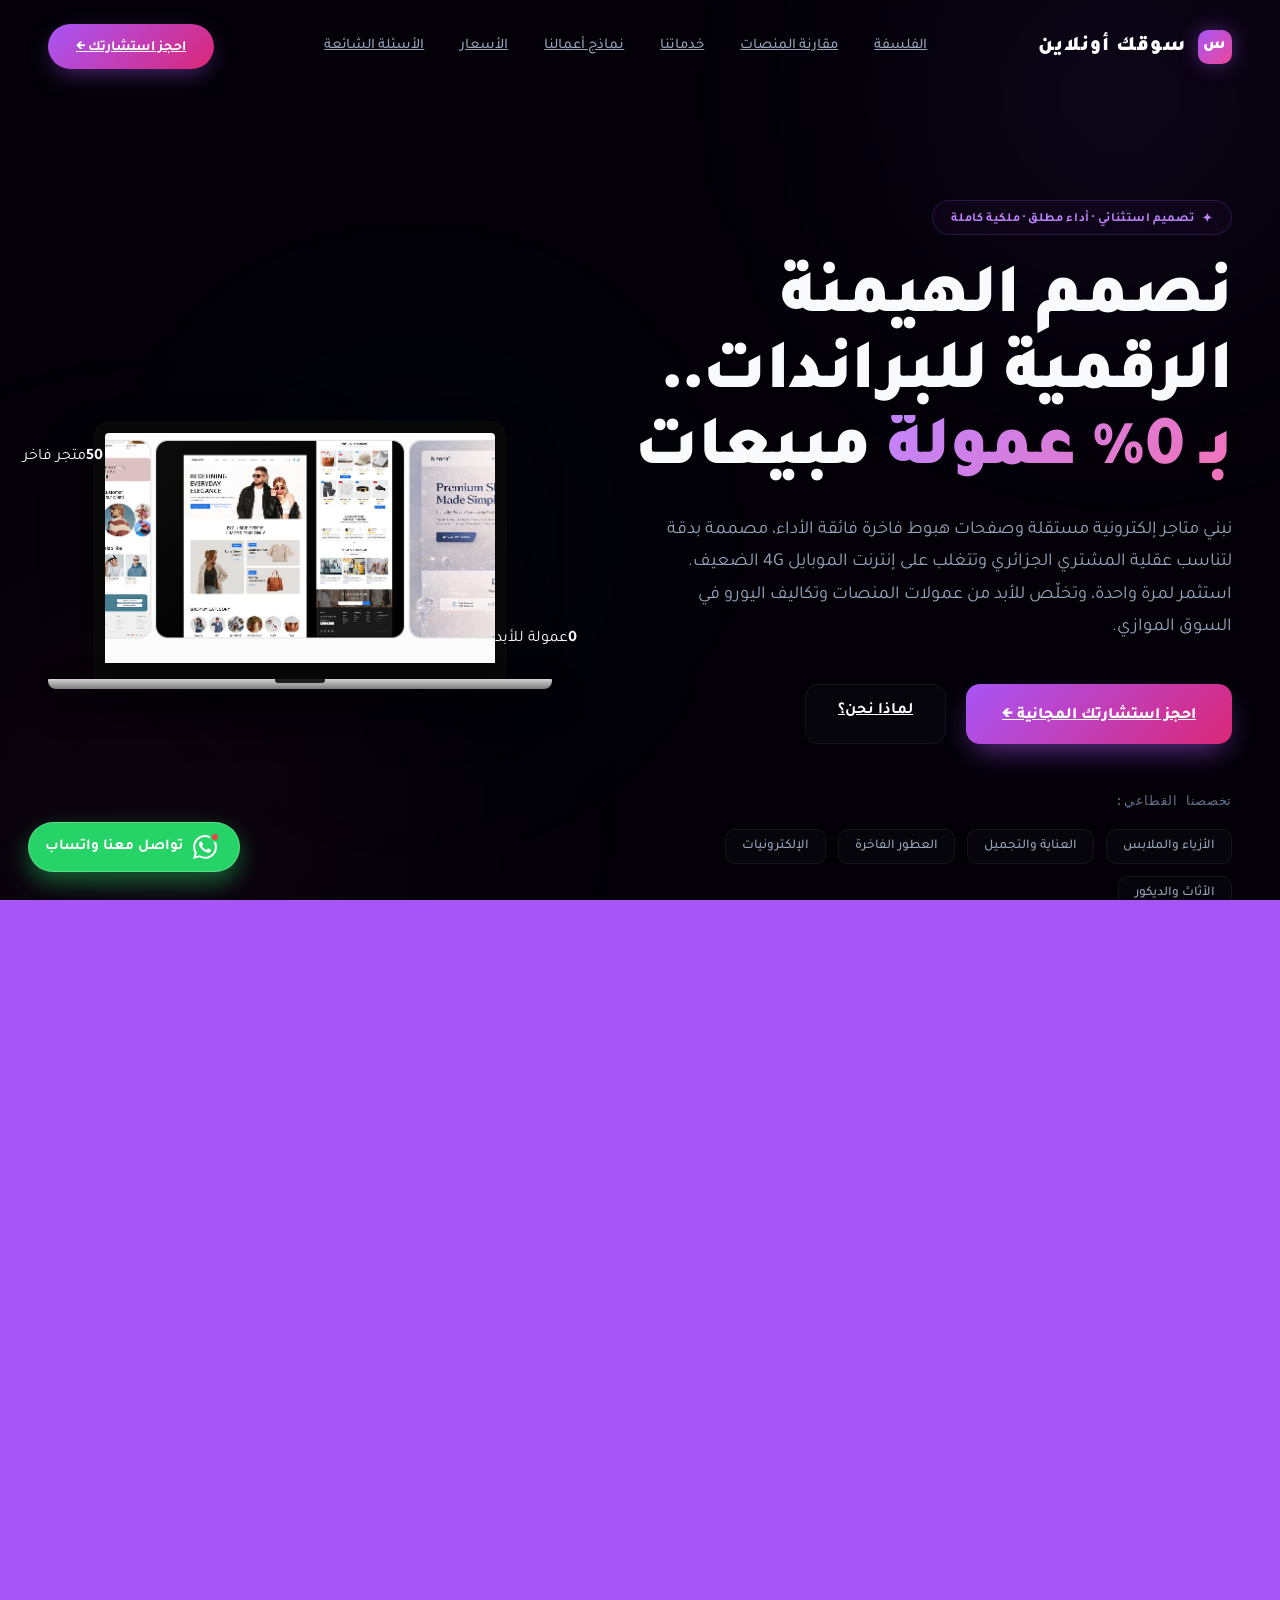
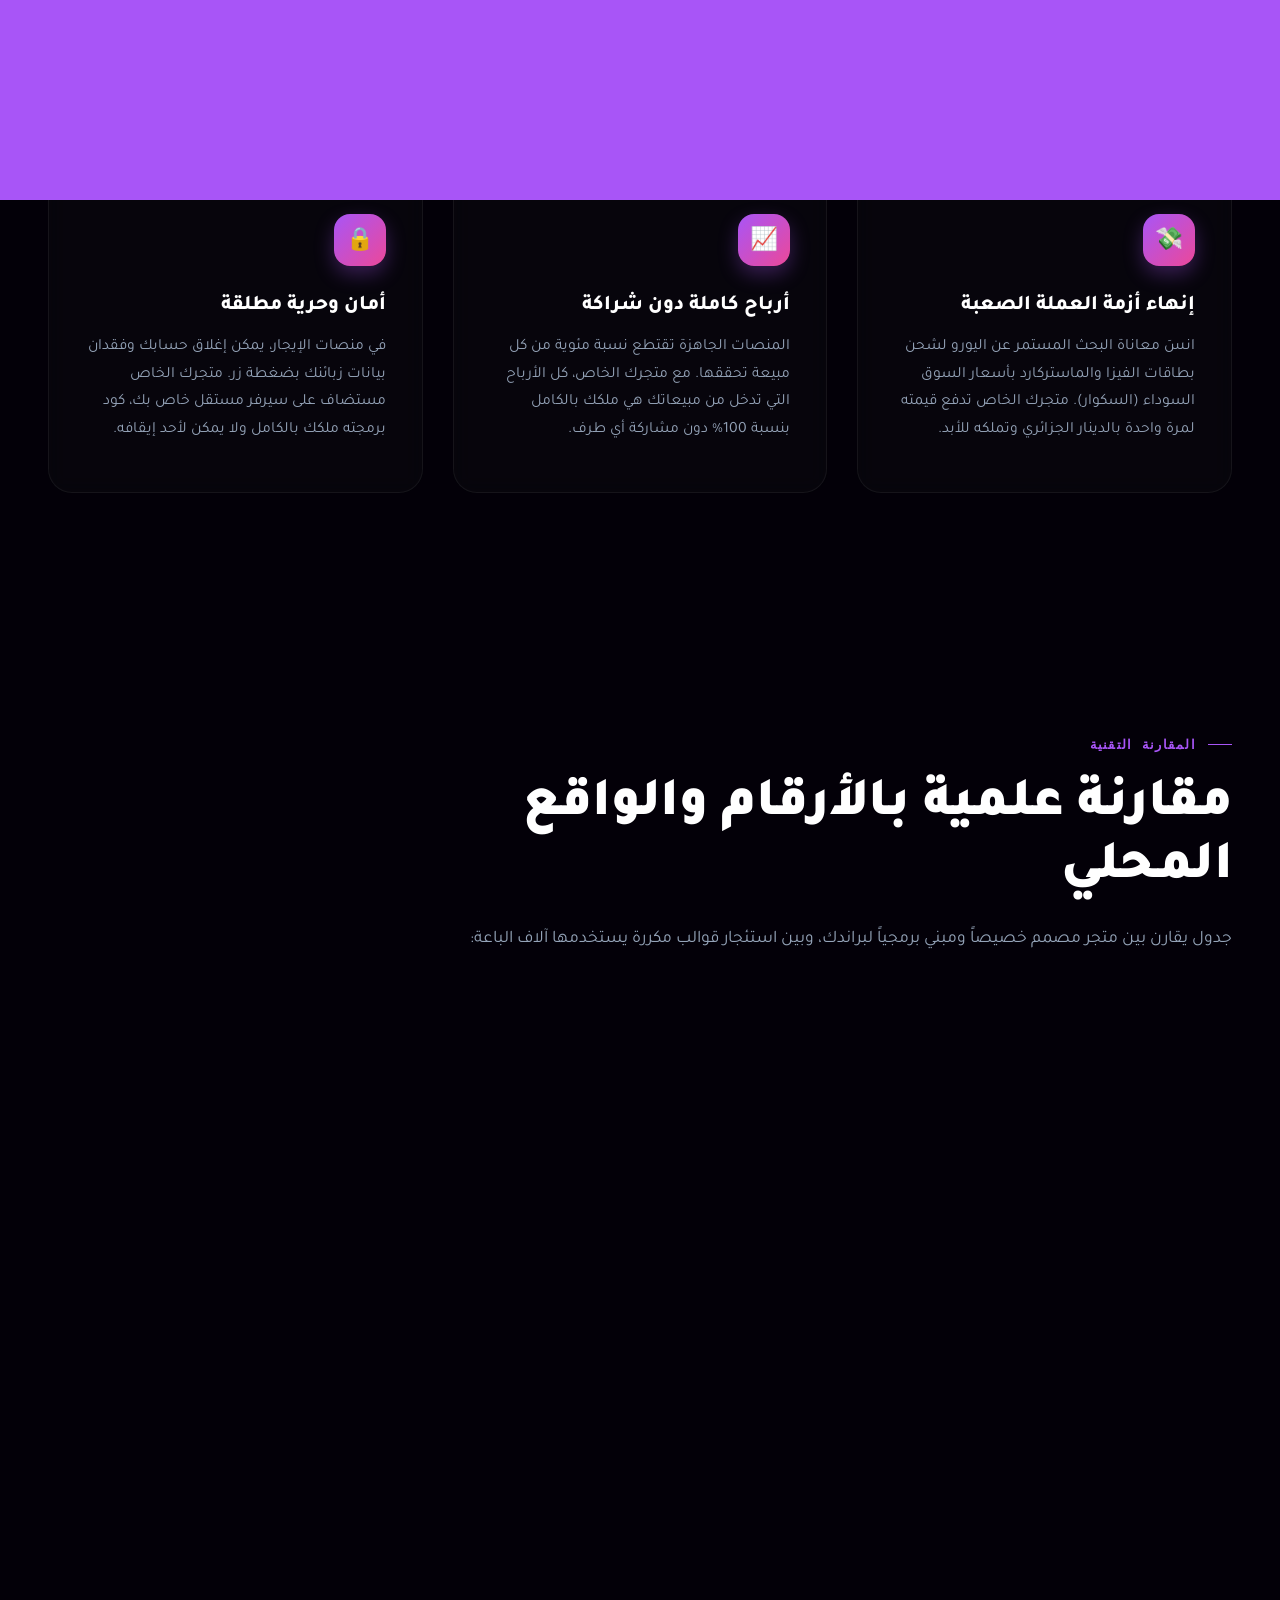
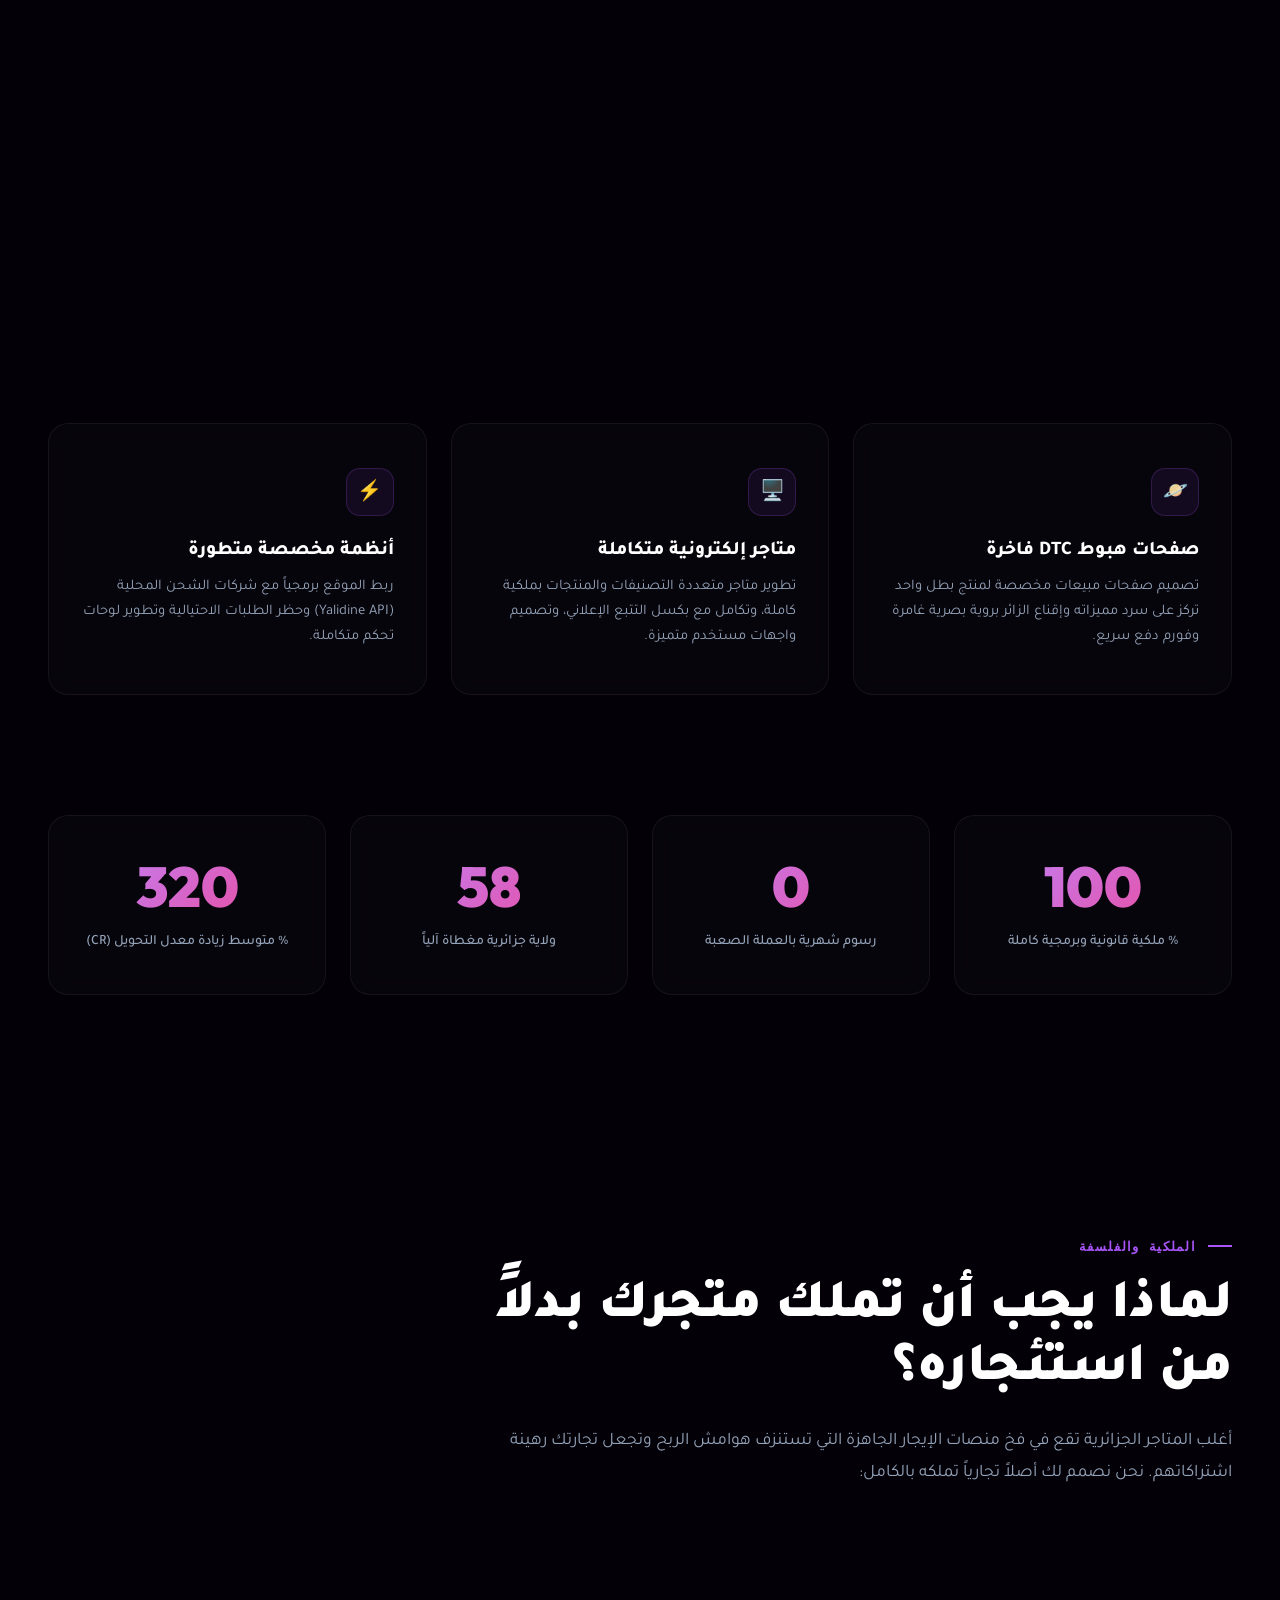
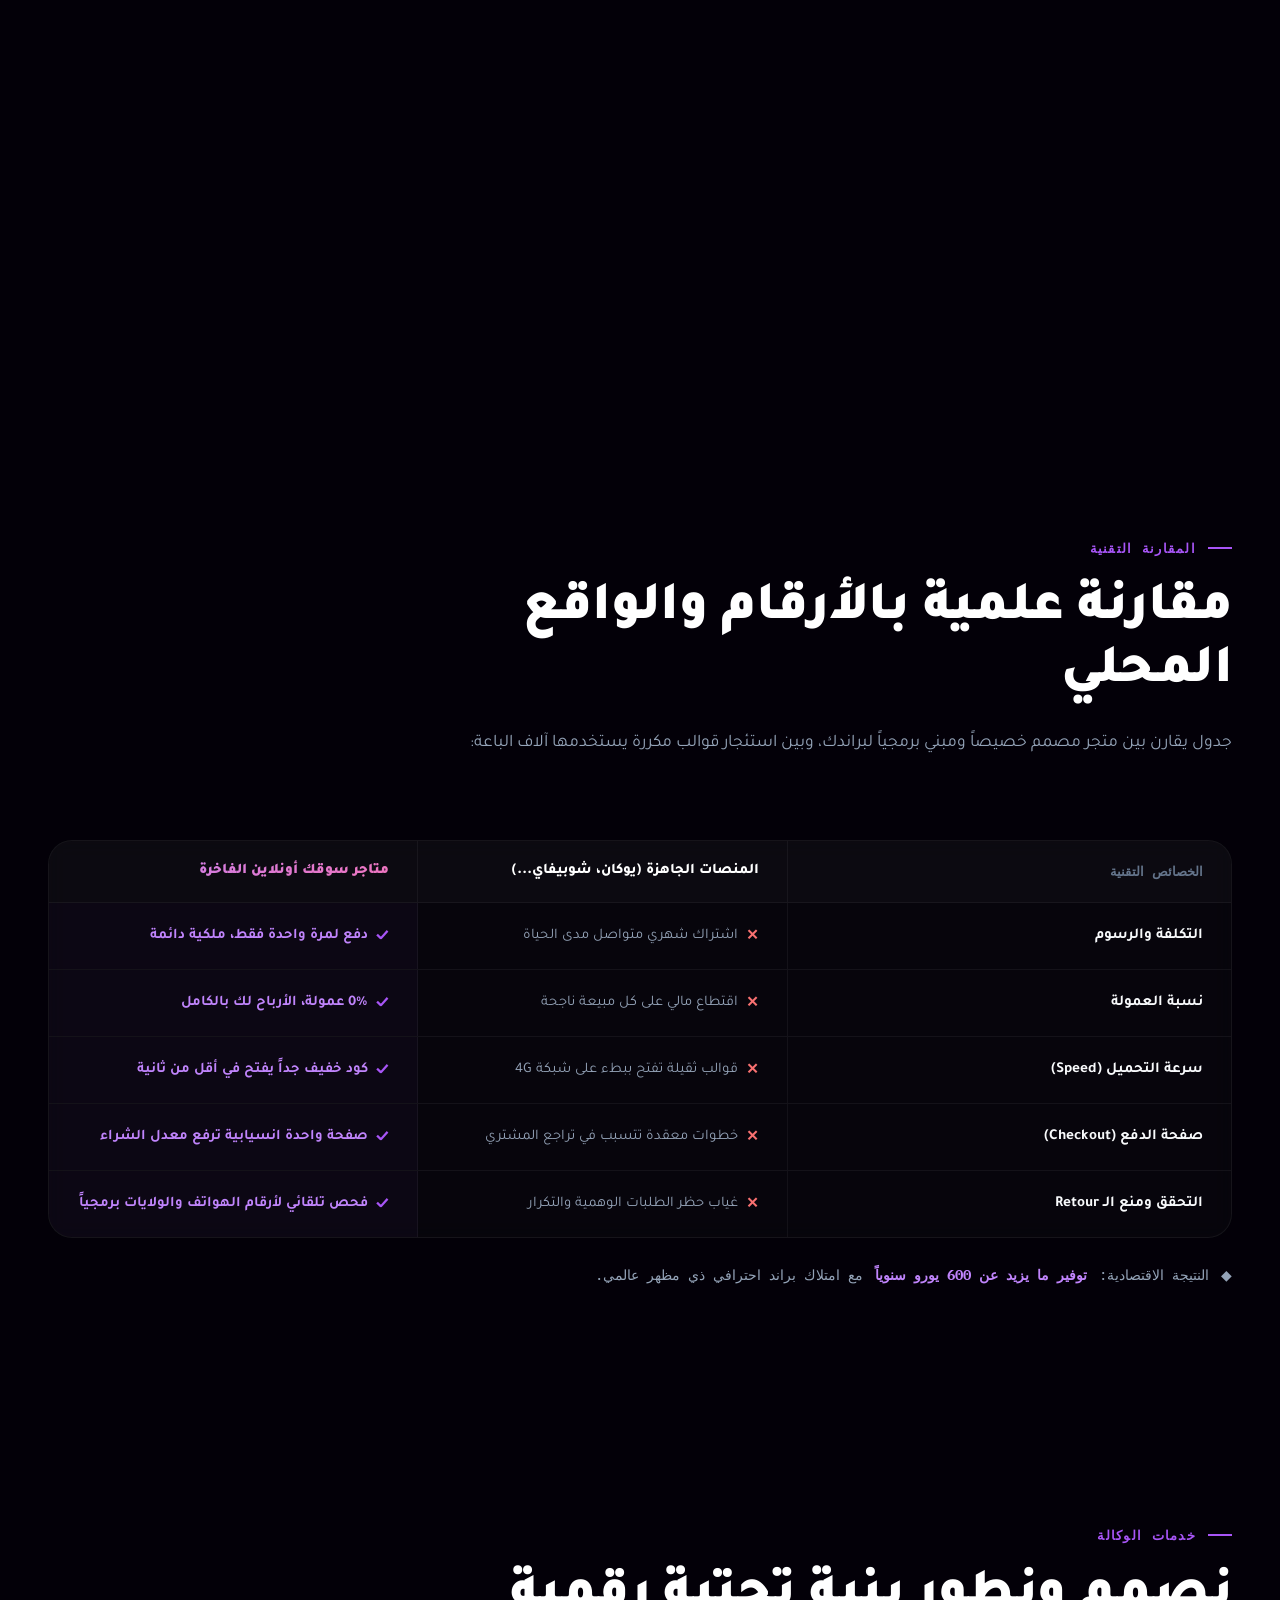
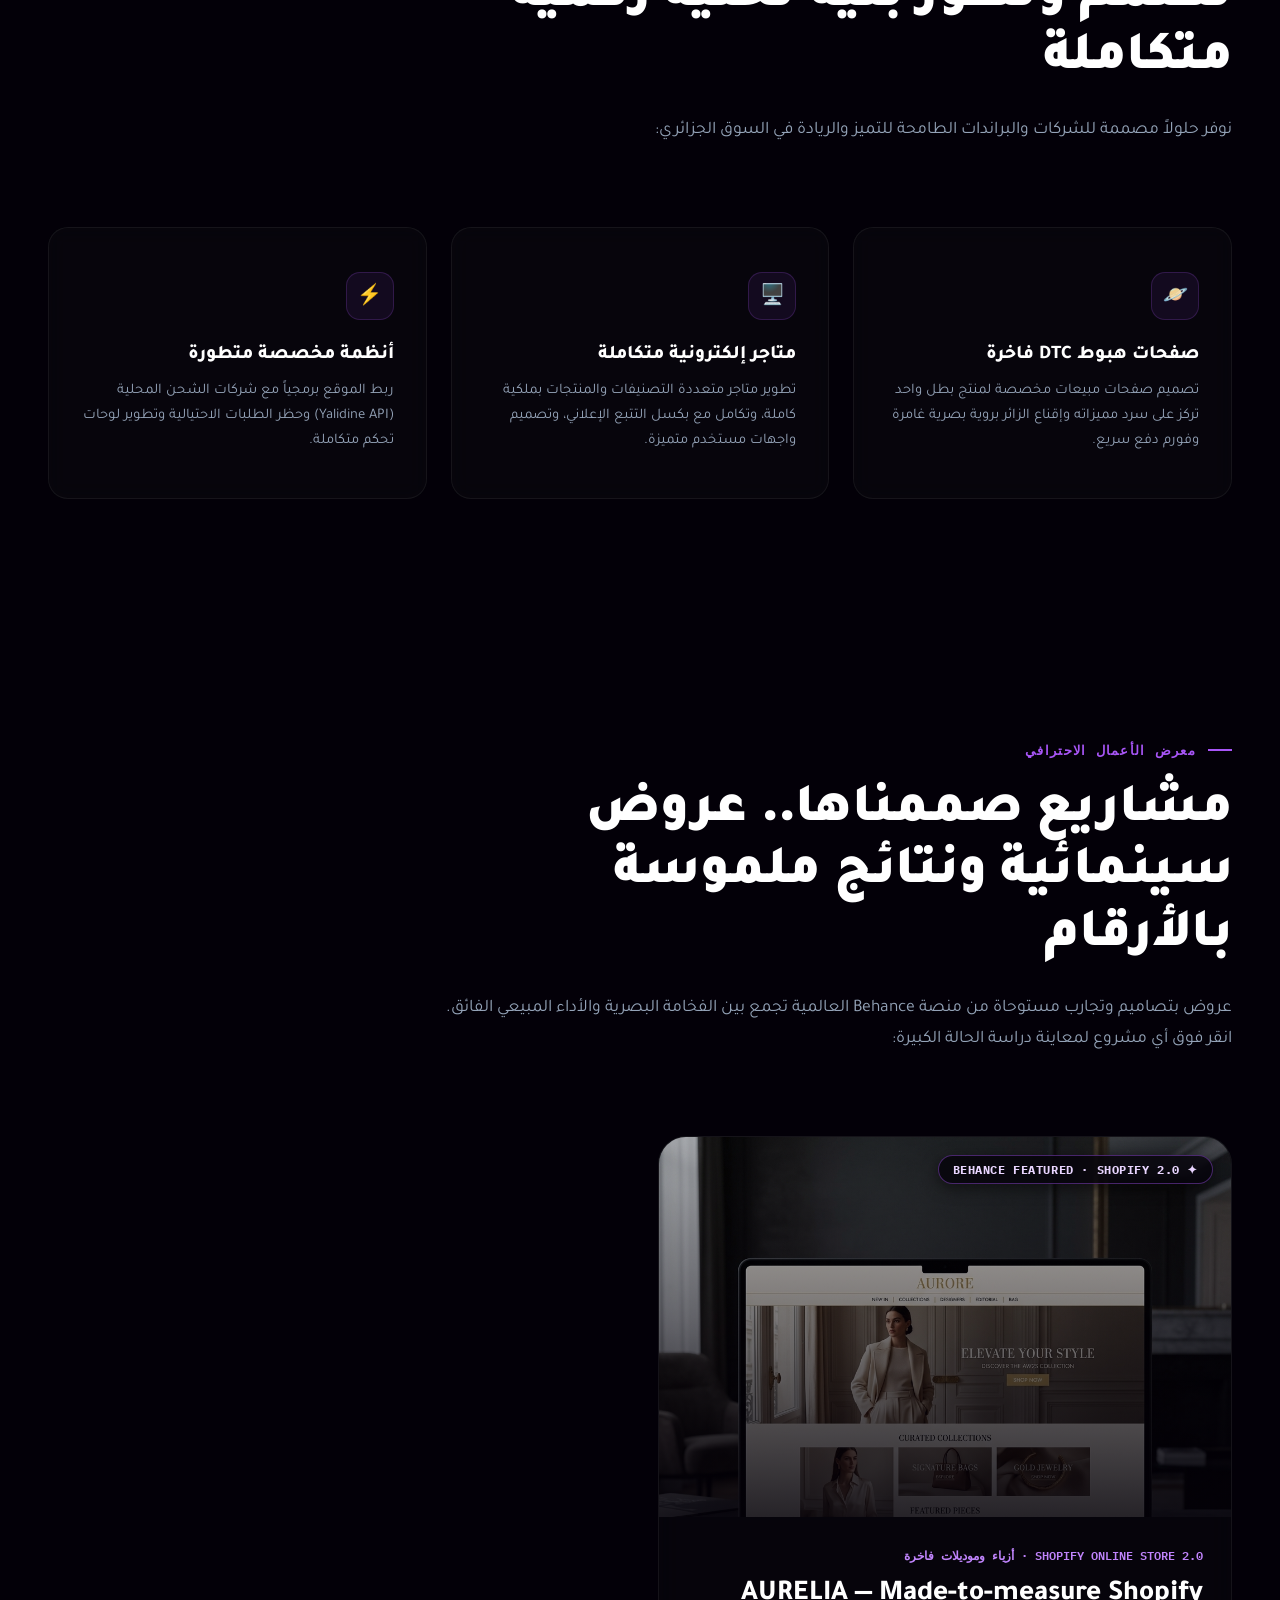
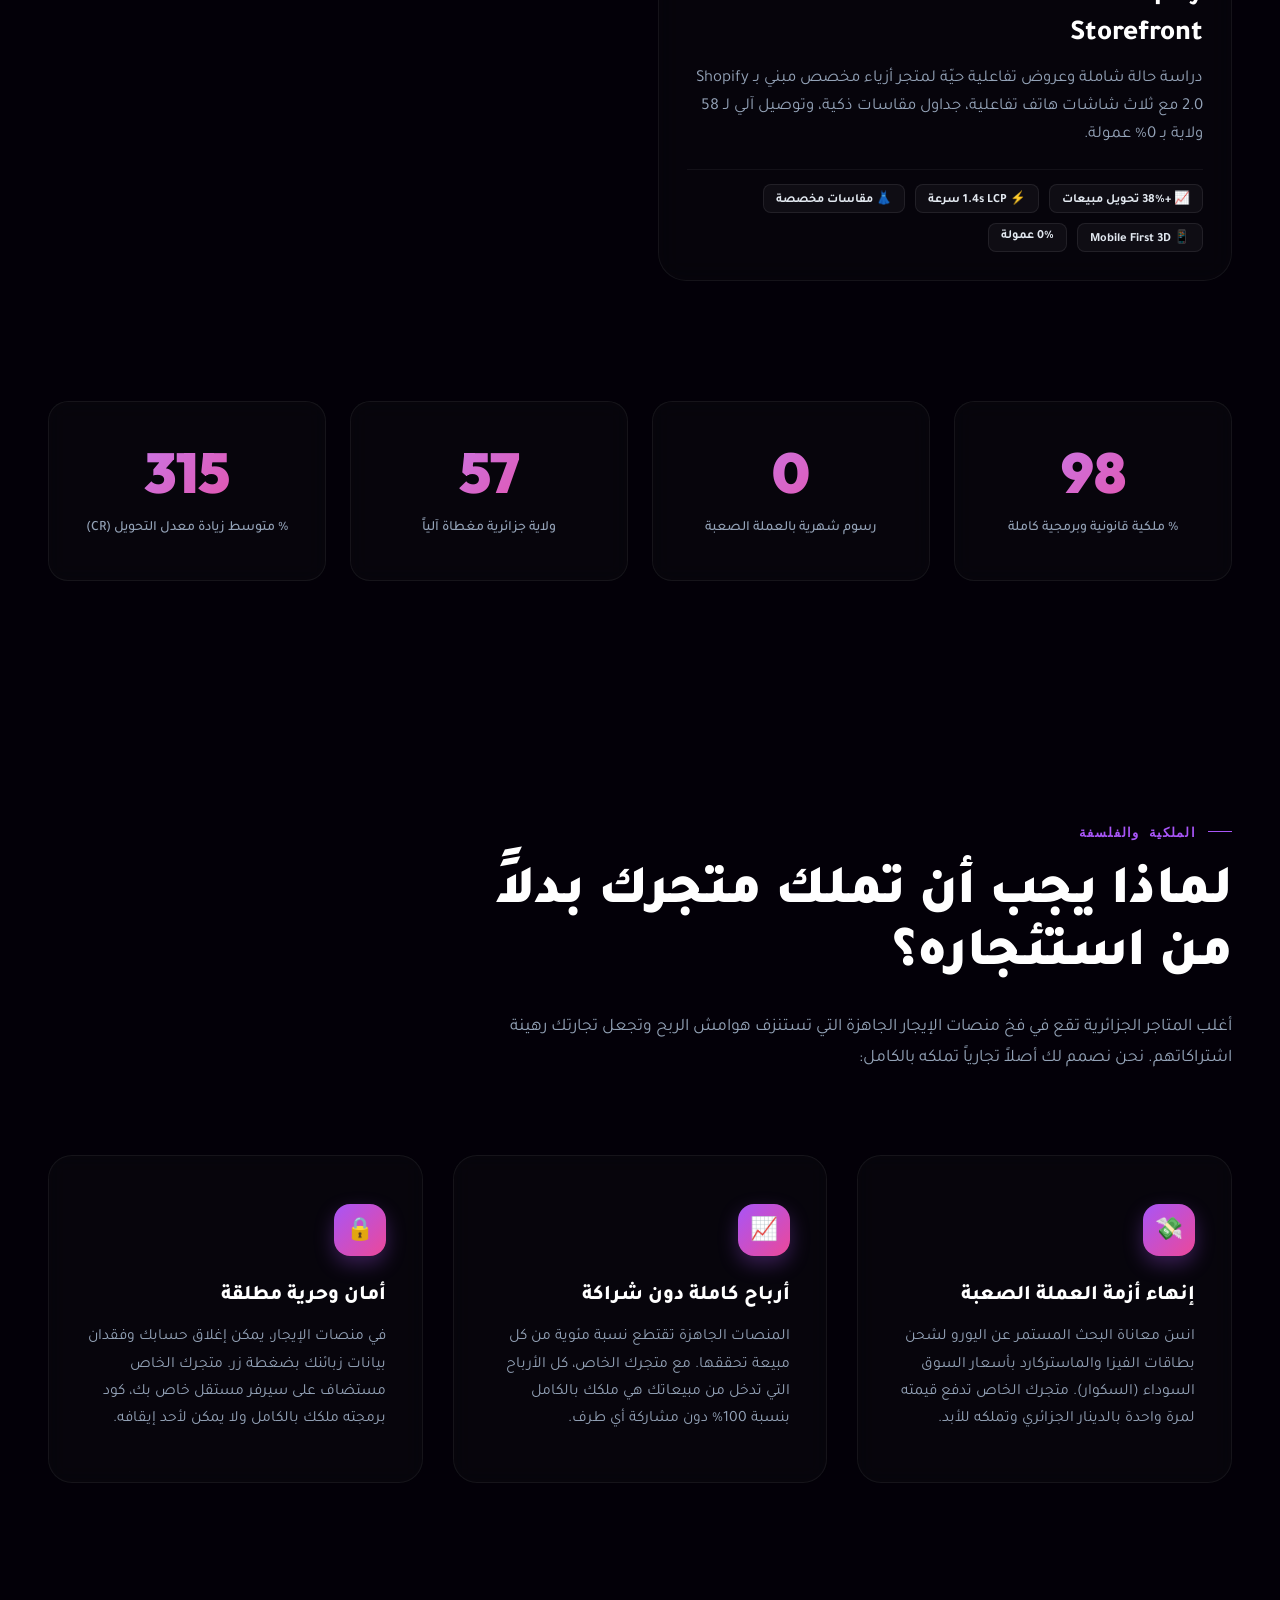
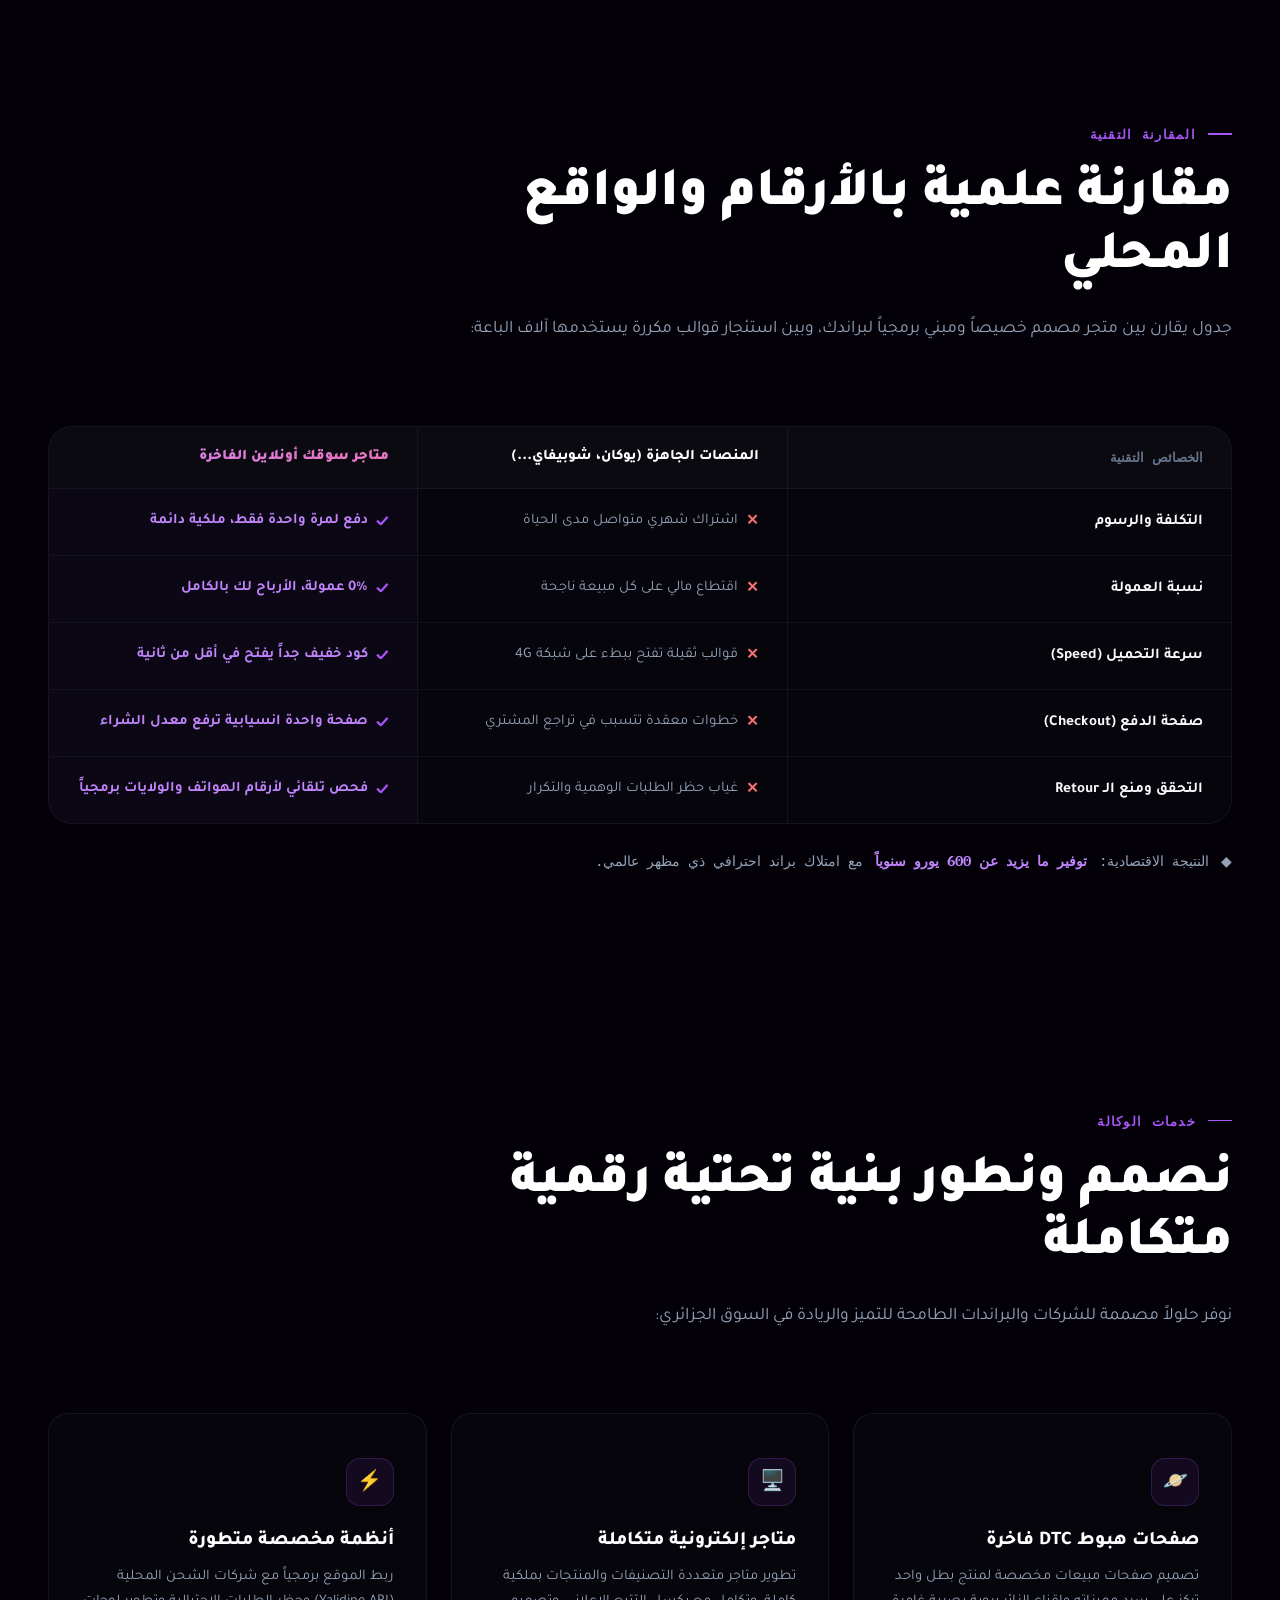
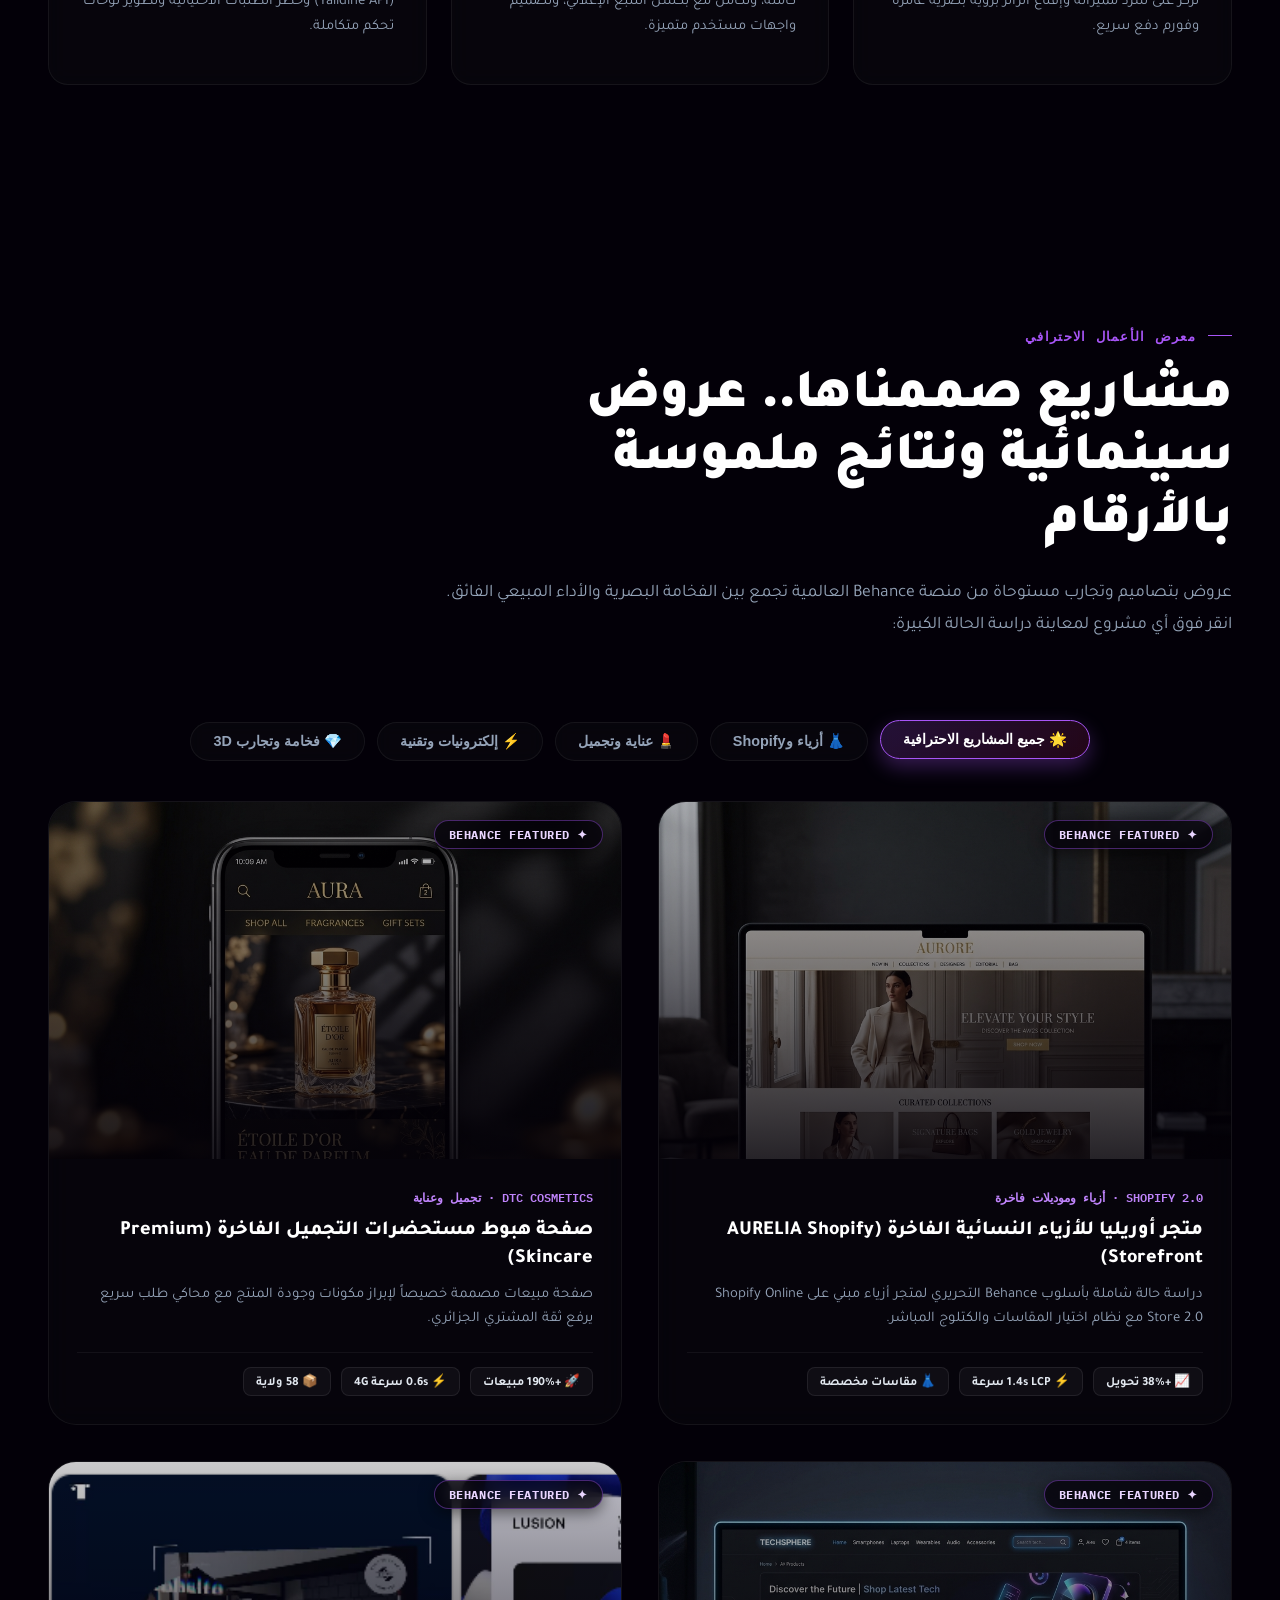
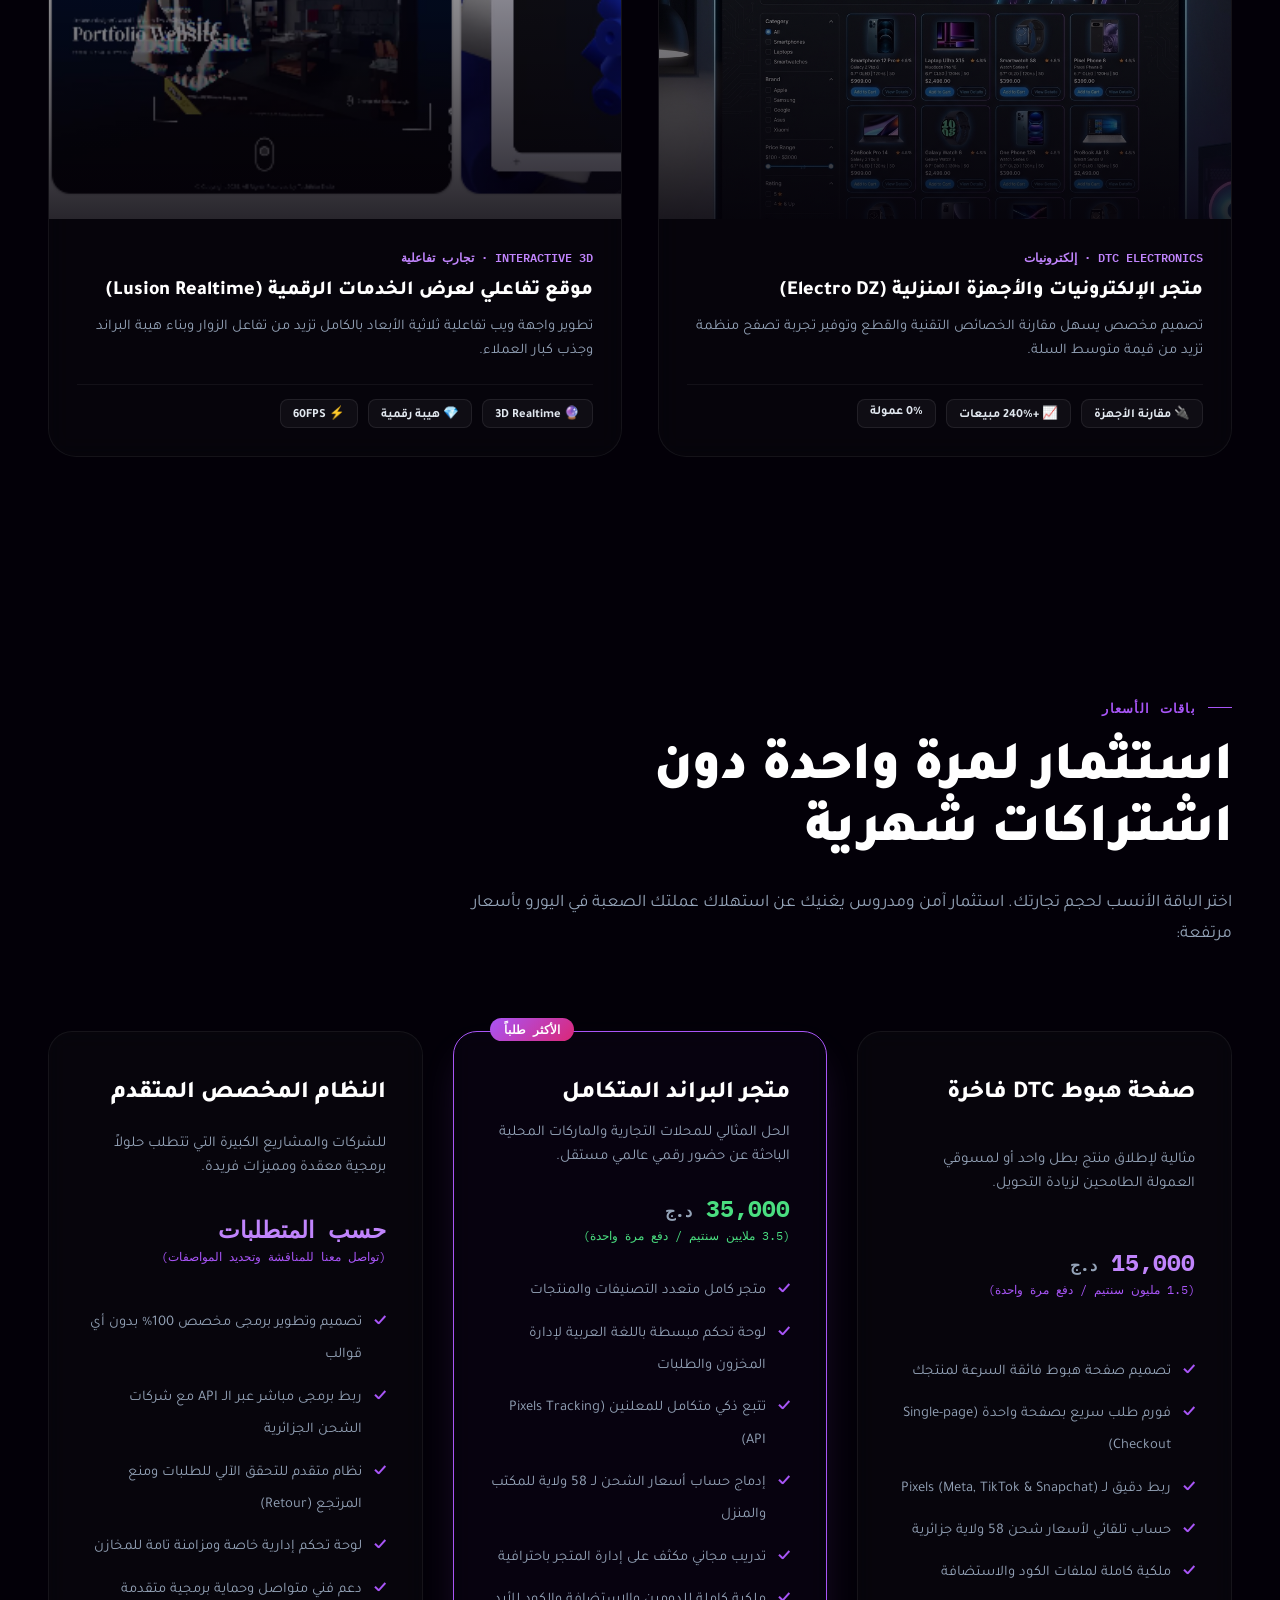
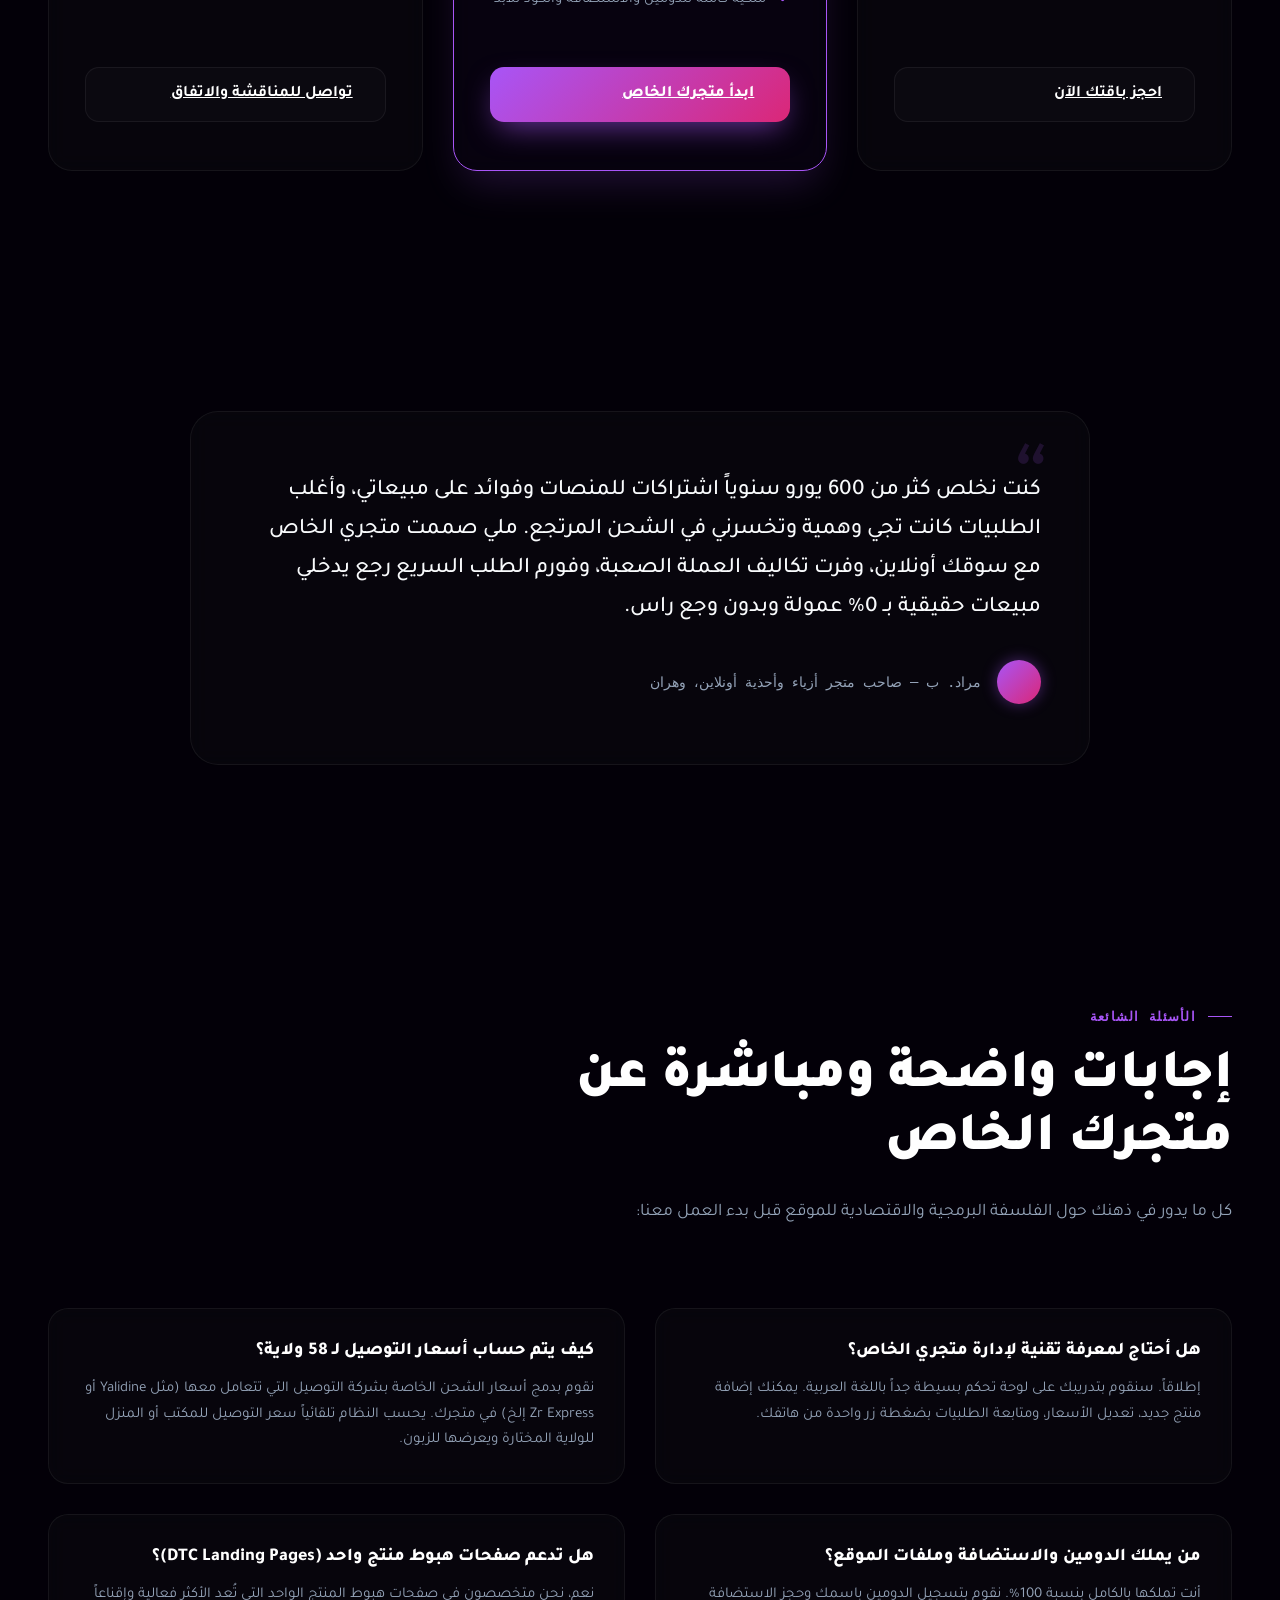
==== commit 8269e2df: "feat: Elevate Behance portfolio presentation with 3D mobile trio, luxury brand swatches, and live st" ====
--- a/index.html
+++ b/index.html
@@ -40,7 +40,7 @@
 <link rel="stylesheet" href="https://fonts.googleapis.com/css2?family=Tajawal:wght@300;400;500;700;800;900&family=Outfit:wght@300;400;500;600;700;800;900&family=IBM+Plex+Mono:wght@400;500;600&display=swap">
 
 <!-- Custom Stylesheet -->
-<link rel="stylesheet" href="assets/css/style.css?v=1.0.12">
+<link rel="stylesheet" href="assets/css/style.css?v=1.0.13">
 
 <!-- Structured Schema Markup (JSON-LD) for SEO -->
 <script type="application/ld+json">
@@ -99,6 +99,7 @@
       <a href="#why">الفلسفة</a>
       <a href="#compare">مقارنة المنصات</a>
       <a href="#services">خدماتنا</a>
+      <a href="#work">نماذج أعمالنا</a>
       <a href="#pricing">الأسعار</a>
       <a href="#faq">الأسئلة الشائعة</a>
     </nav>
@@ -811,6 +812,7 @@
     <div class="foot-links">
       <a href="#why">الملكية</a>
       <a href="#services">خدماتنا</a>
+      <a href="#work">نماذج أعمالنا</a>
       <a href="#pricing">الأسعار</a>
       <a href="#contact">اتصل بنا</a>
     </div>
@@ -1156,7 +1158,7 @@
   <span class="whatsapp-float-text">تواصل معنا واتساب</span>
 </a>
 
-<script src="assets/js/main.js?v=1.0.12"></script>
+<script src="assets/js/main.js?v=1.0.13"></script>
 
 </body>
 </html>
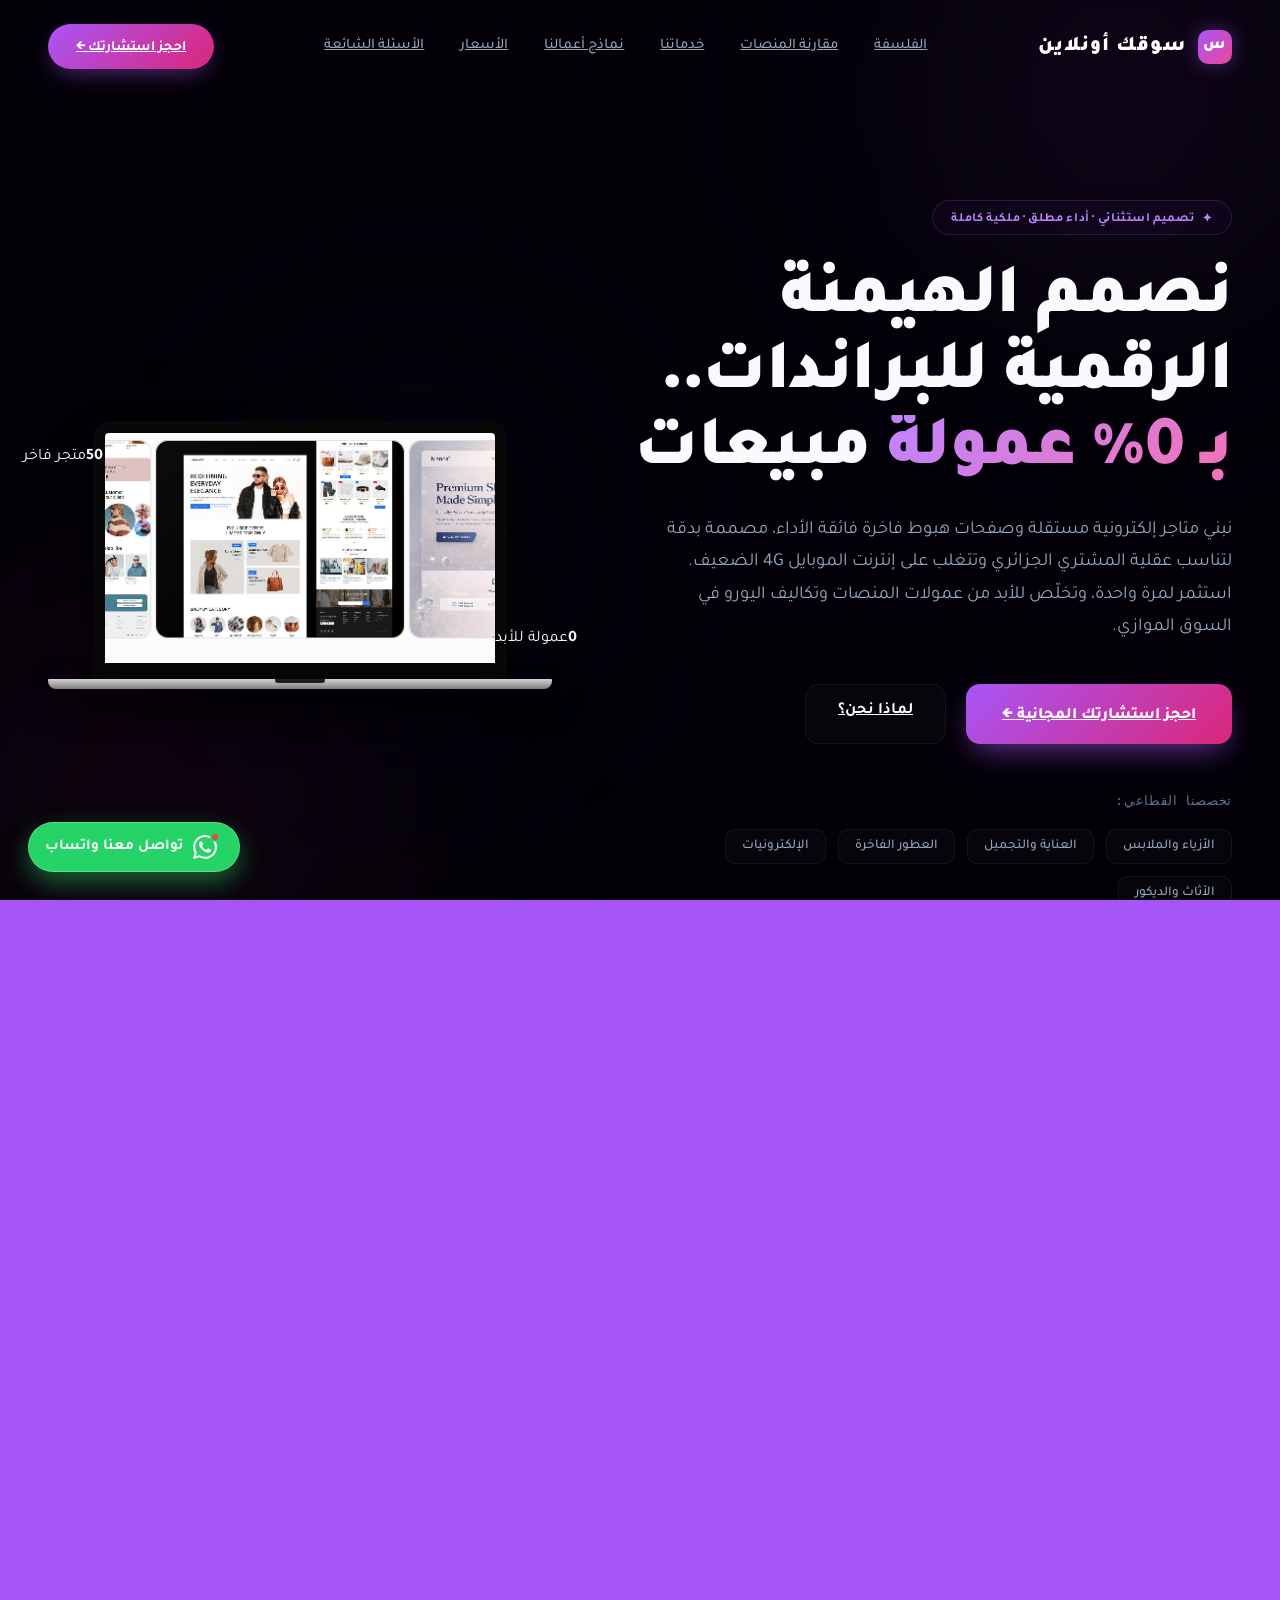
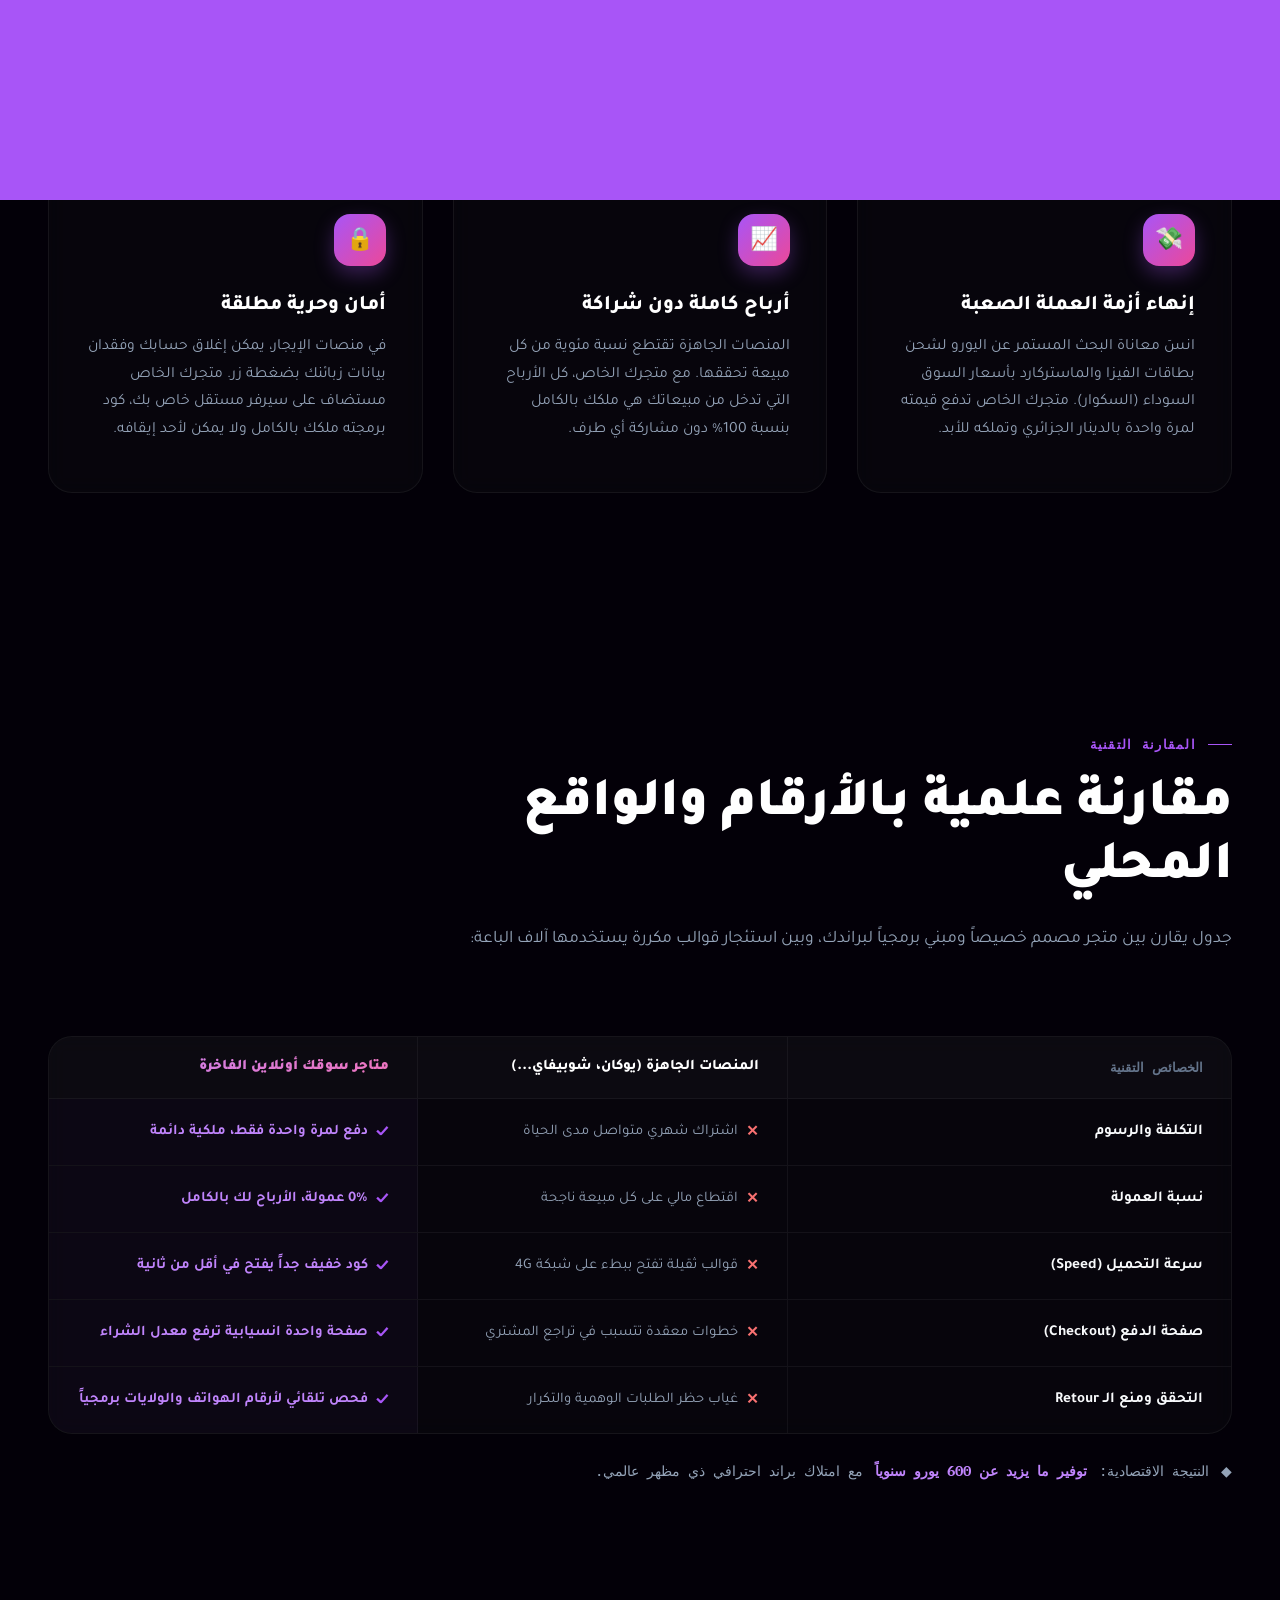
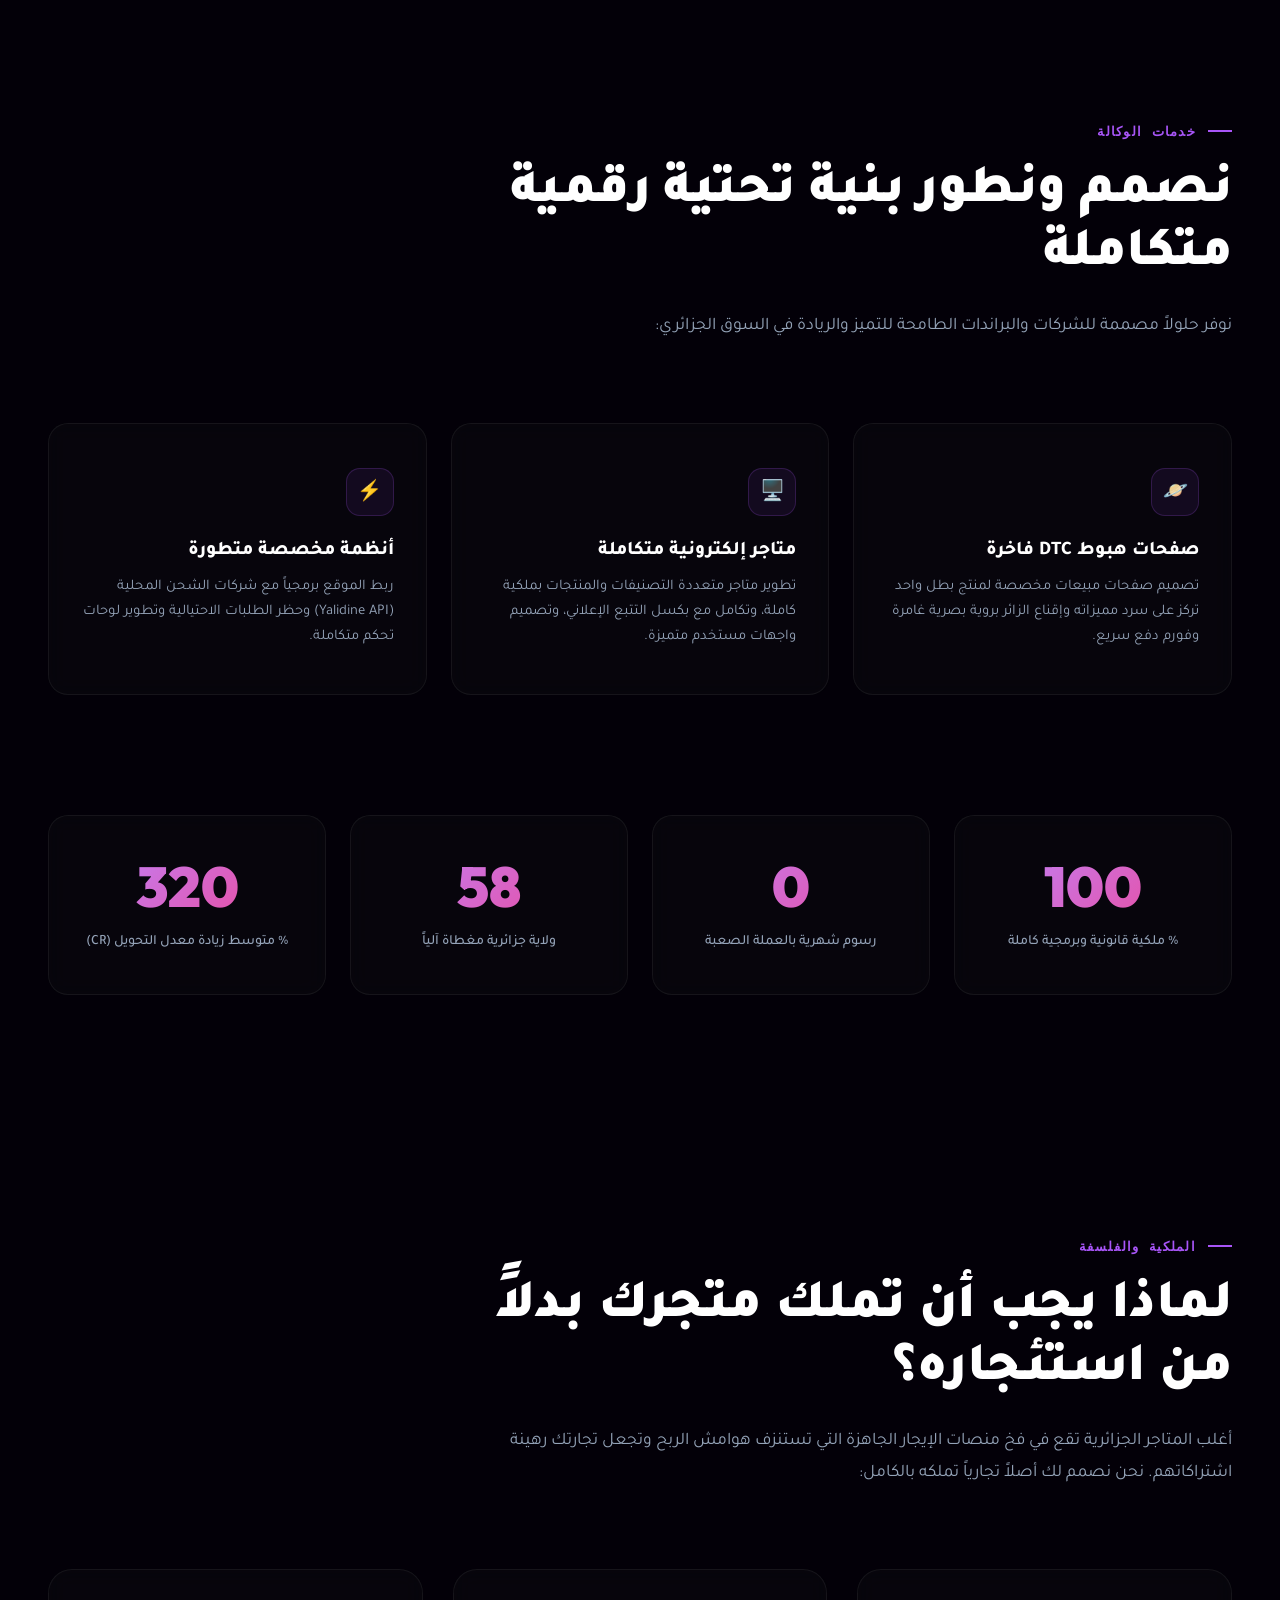
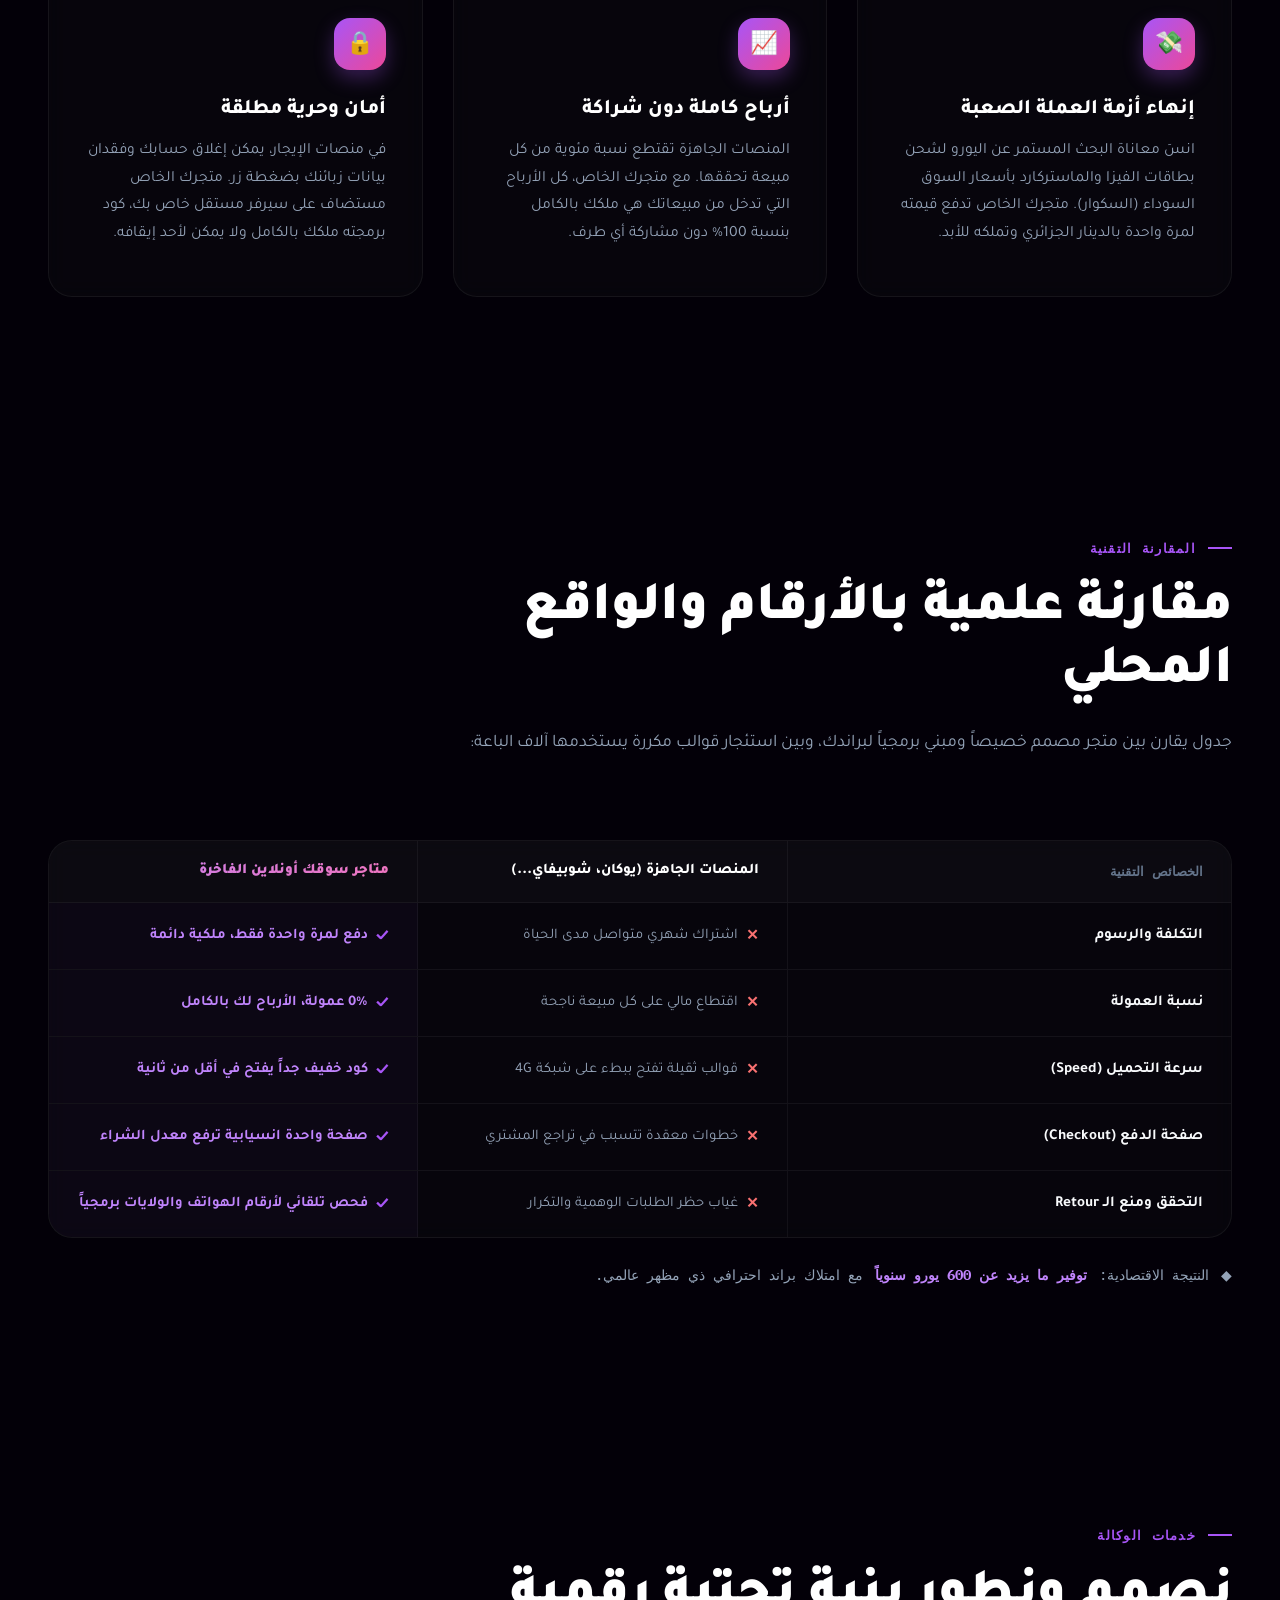
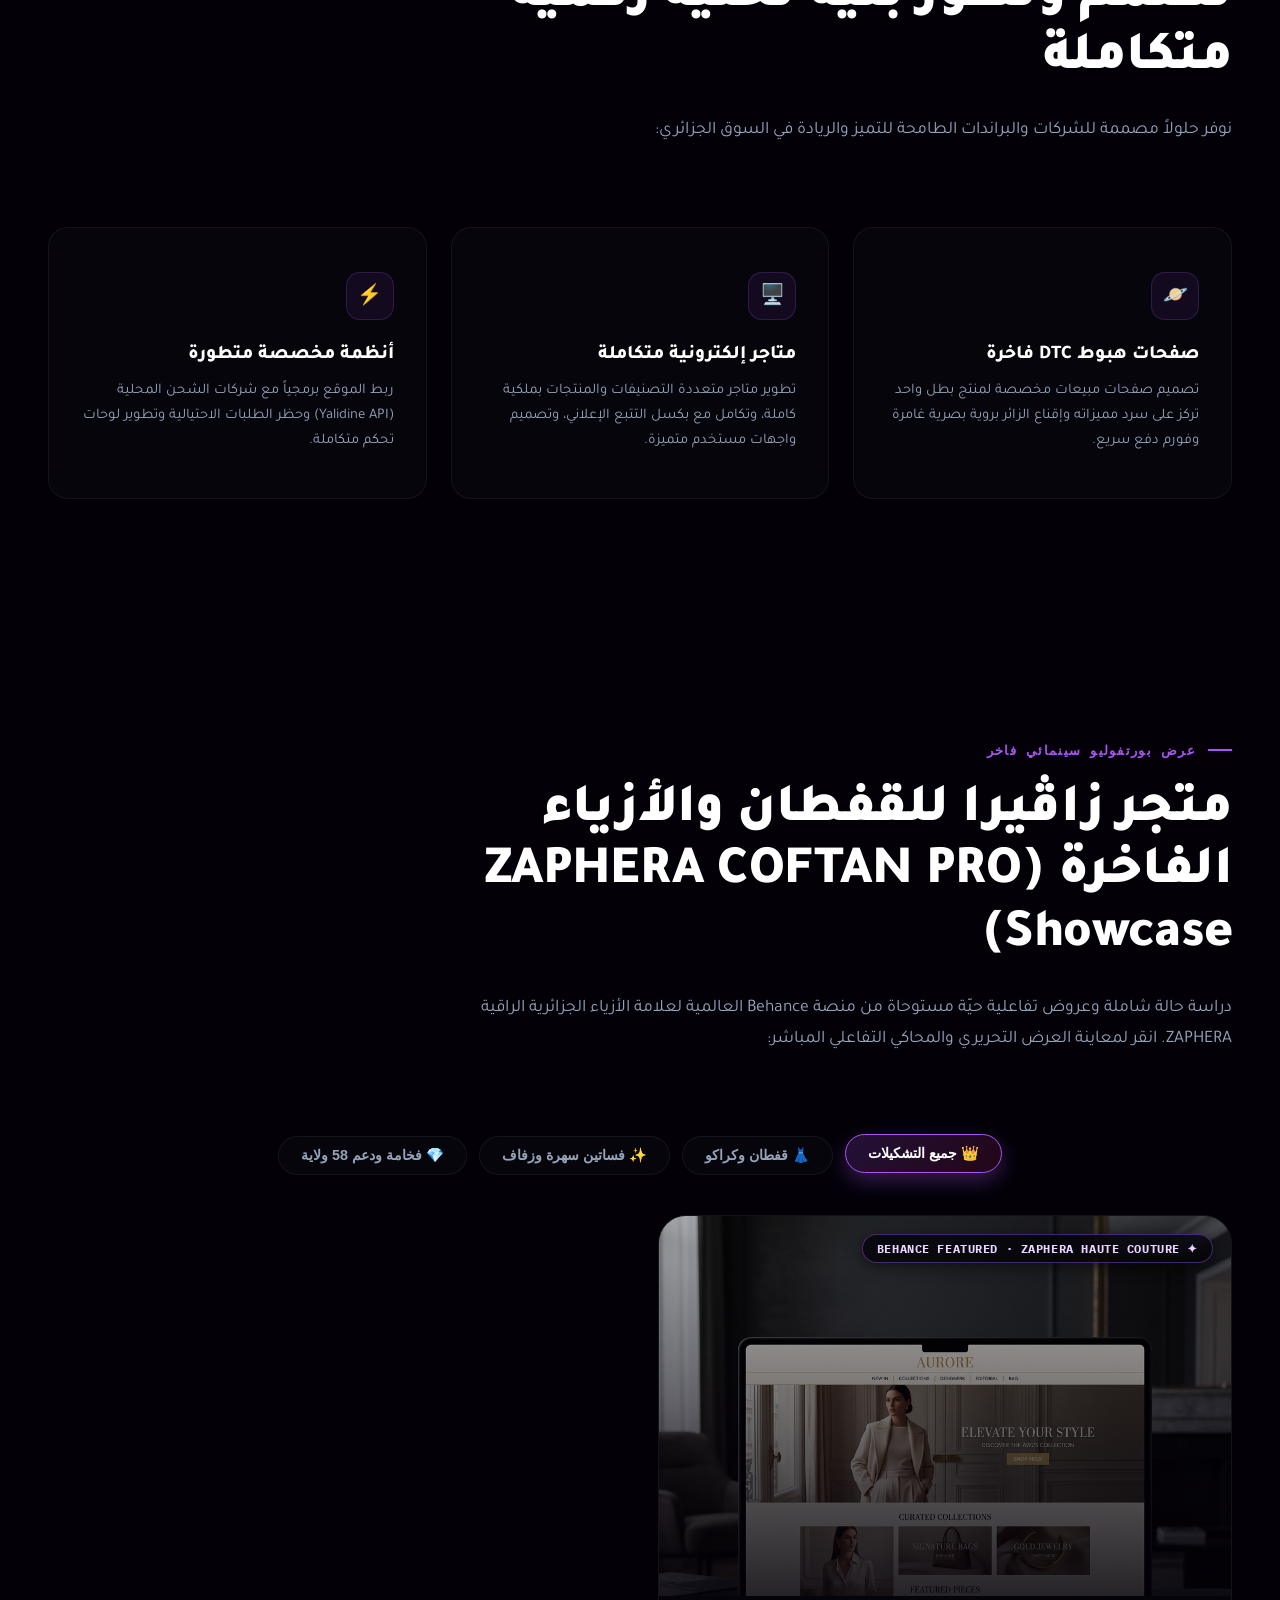
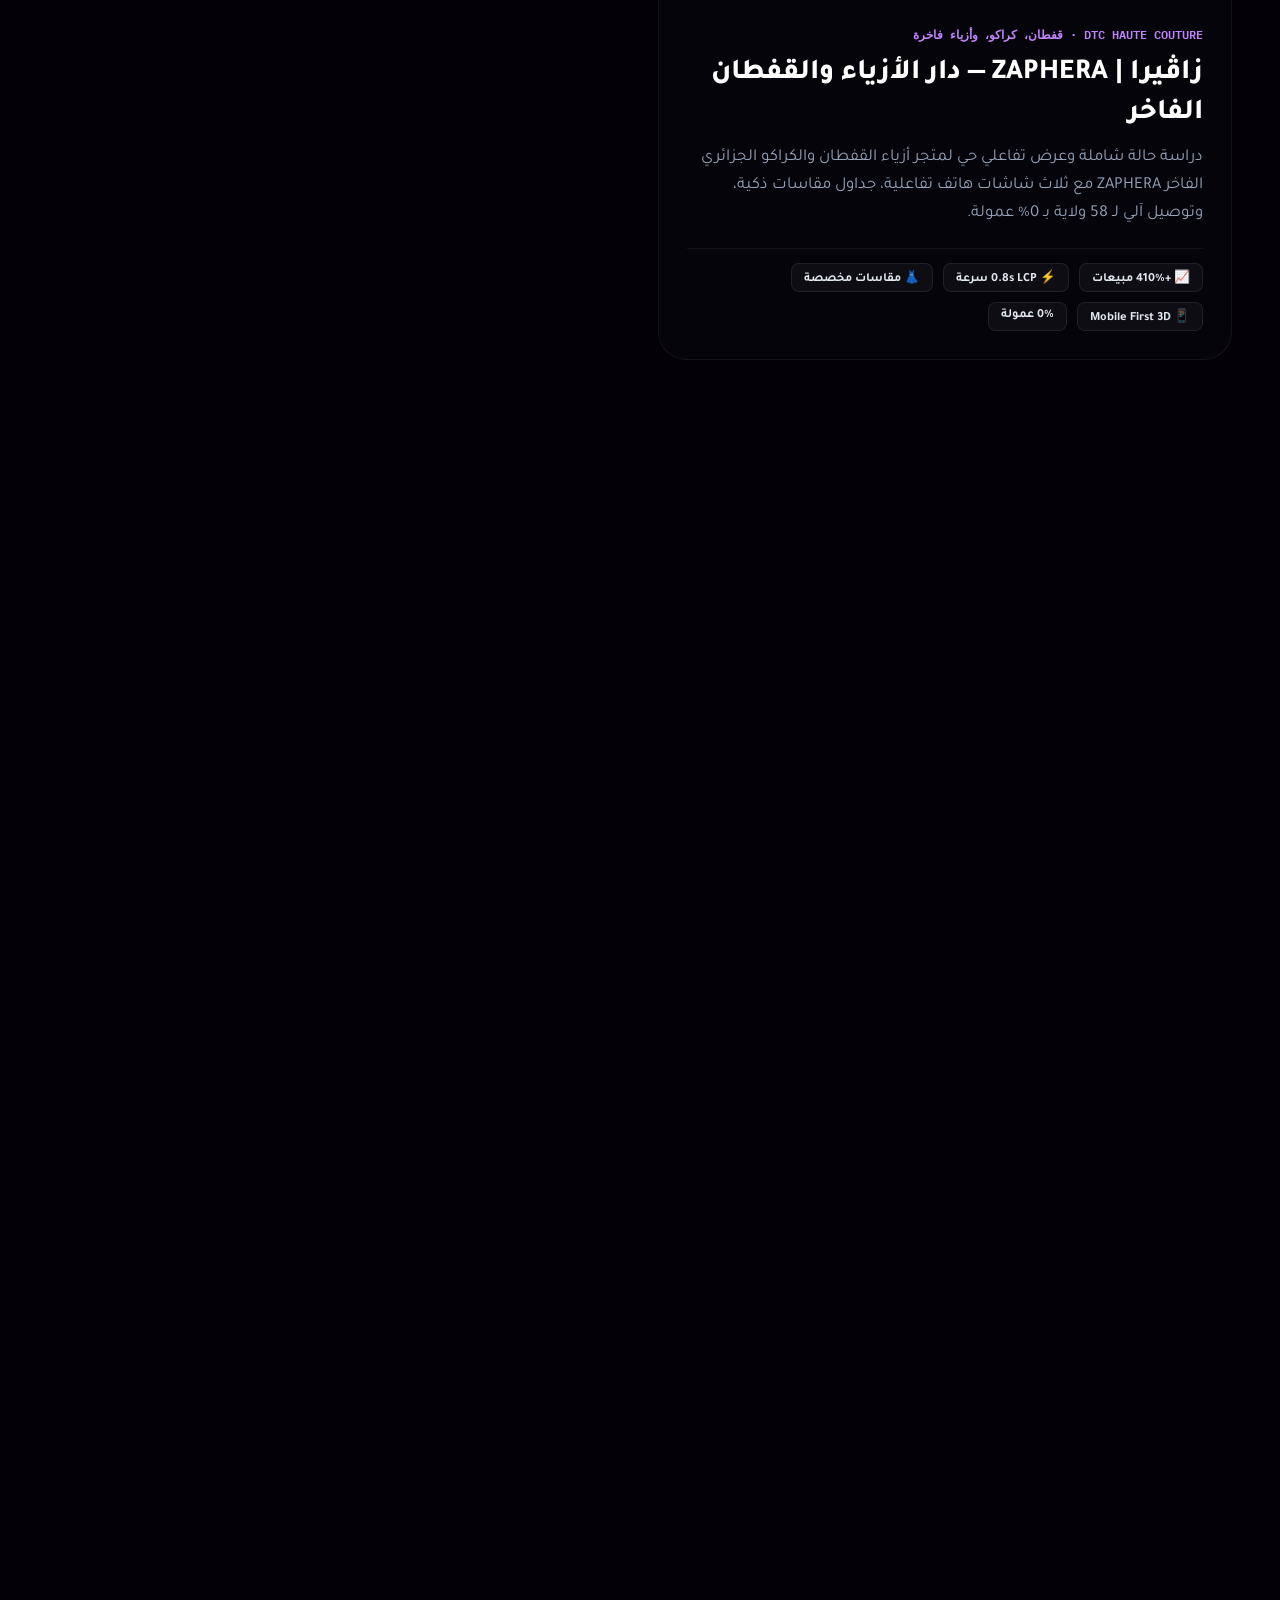
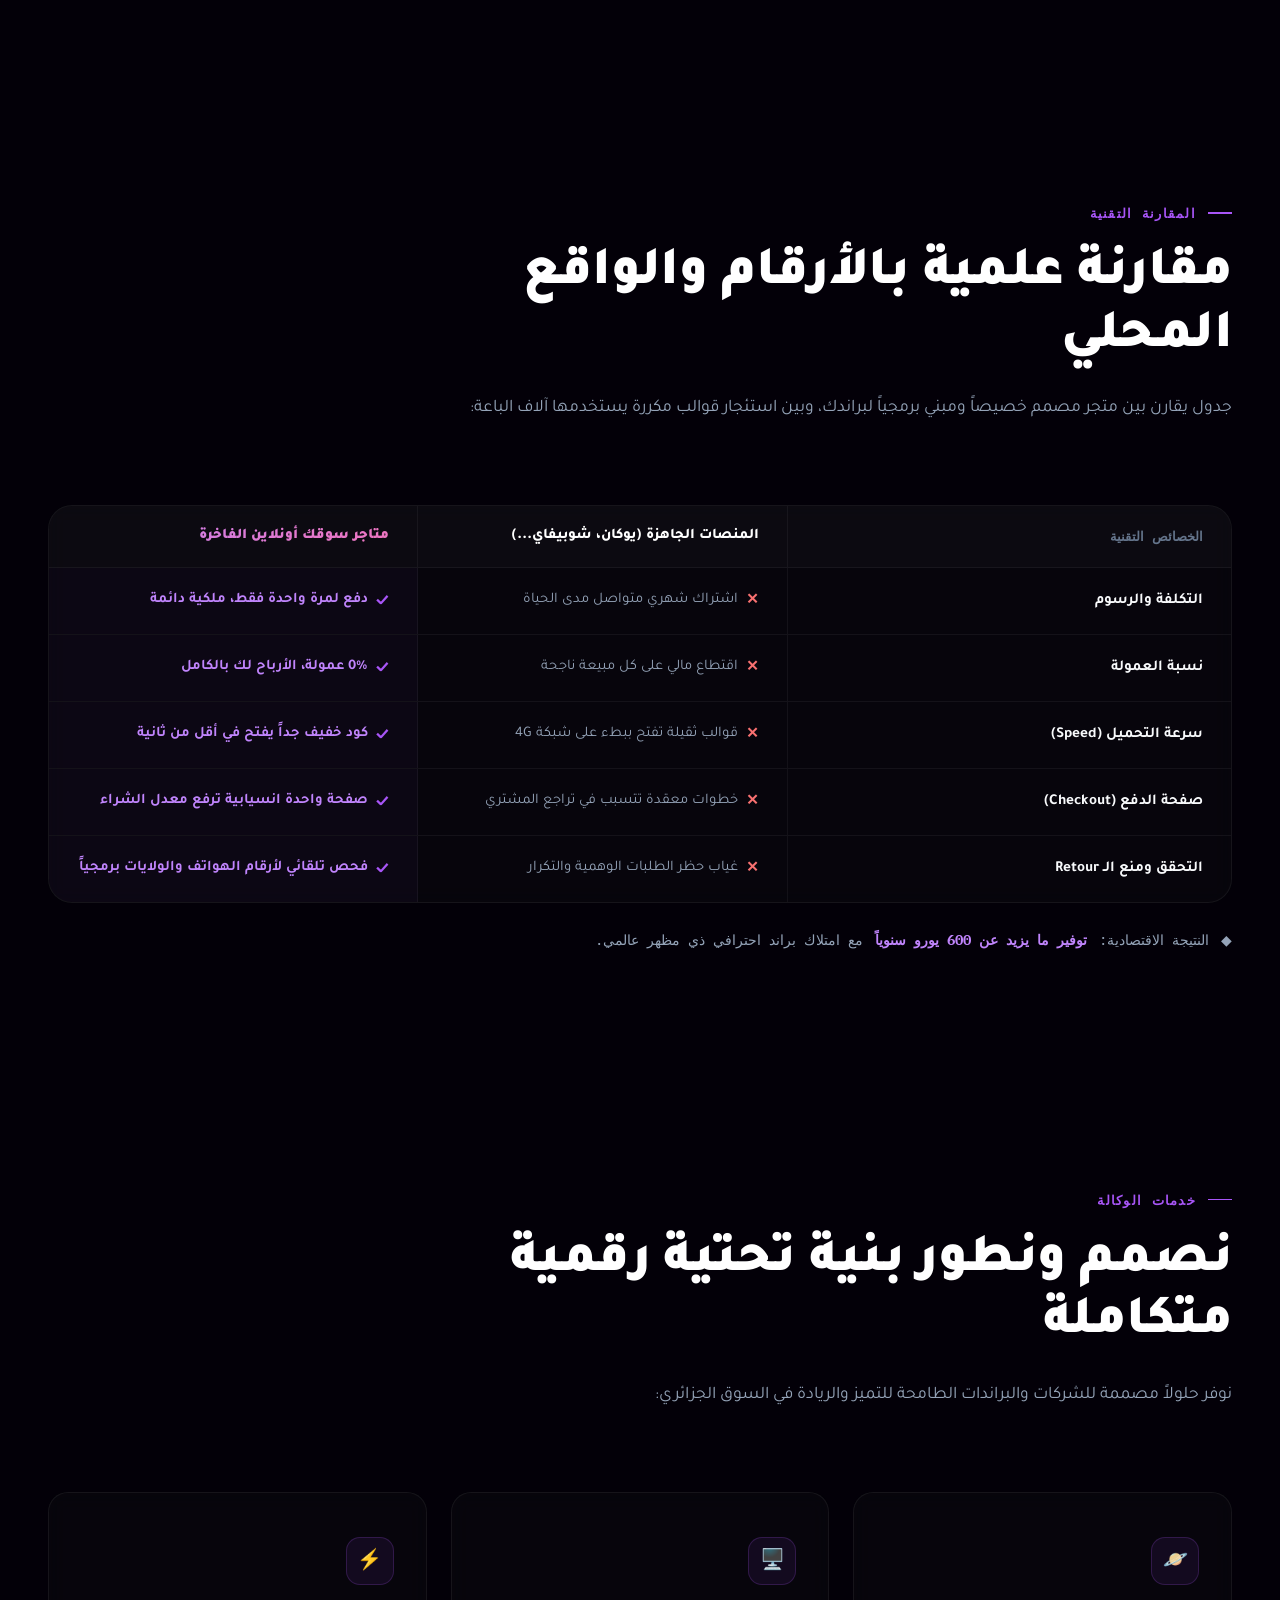
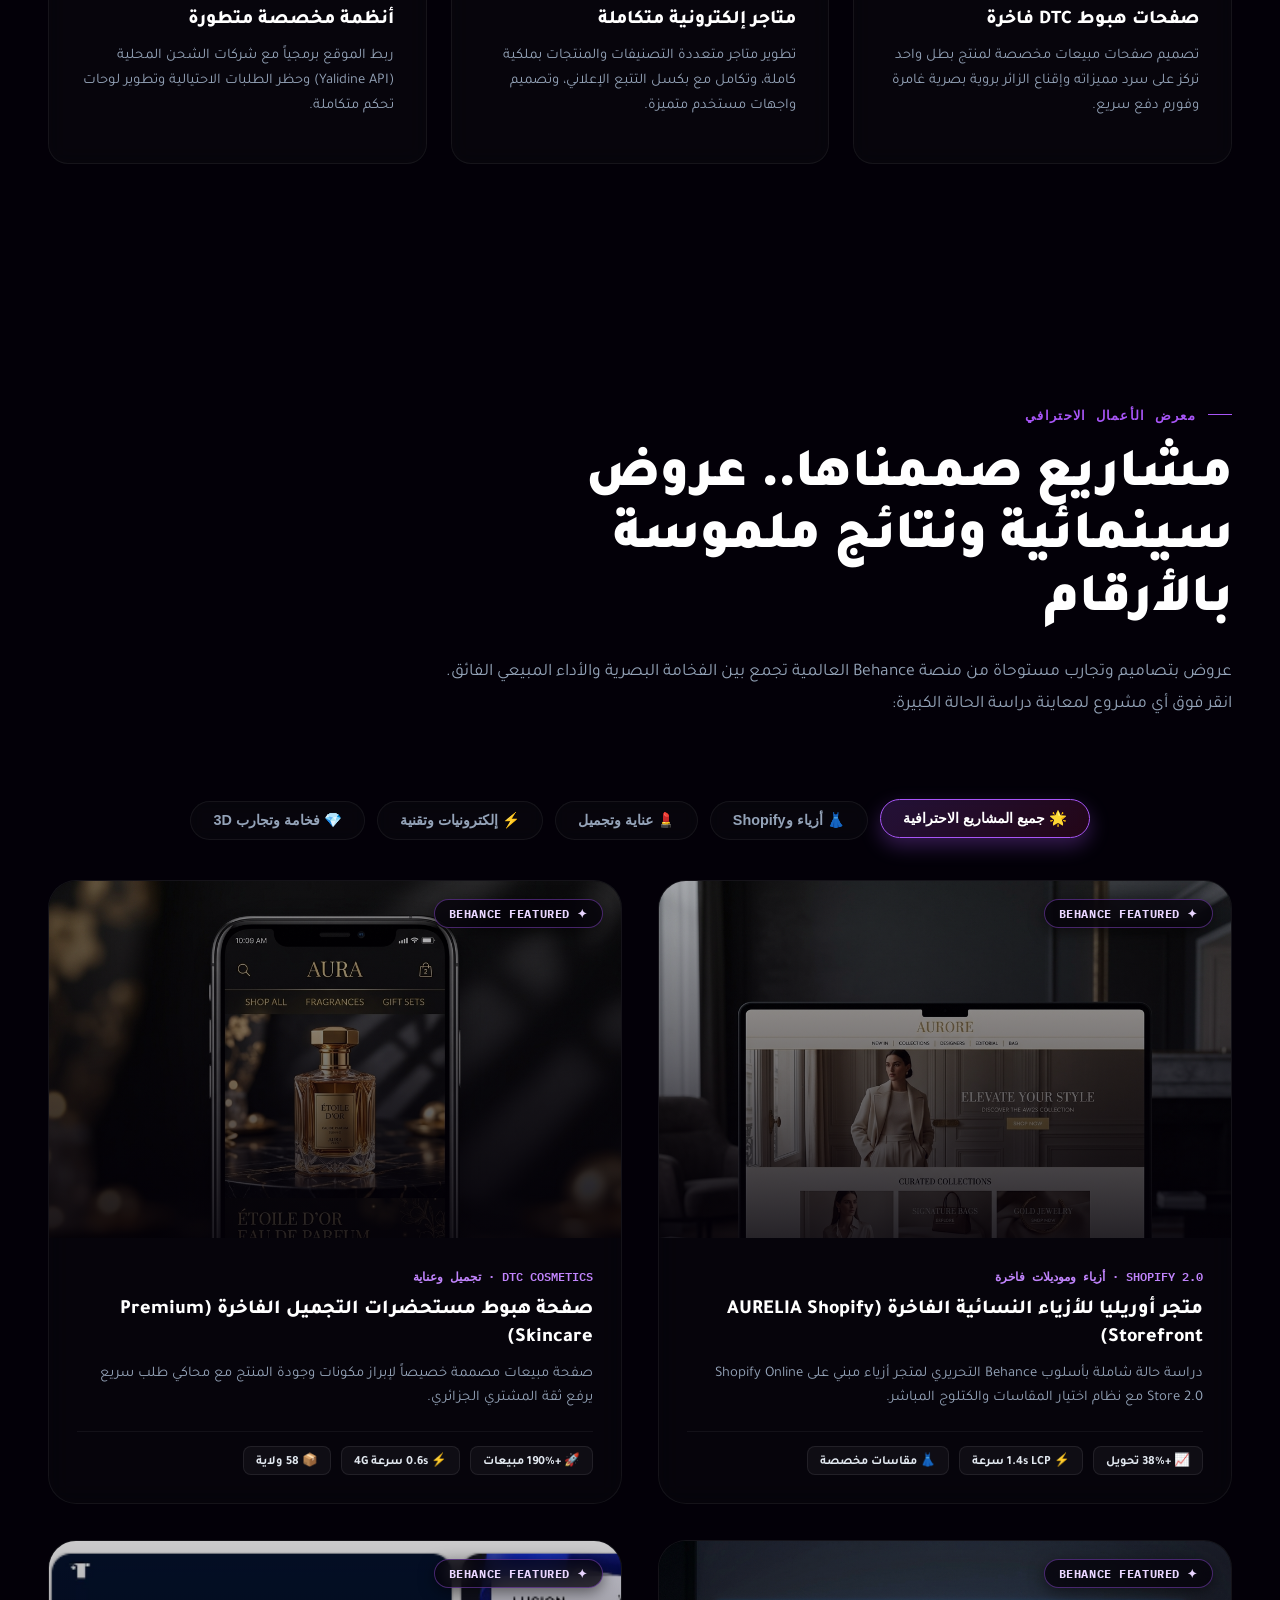
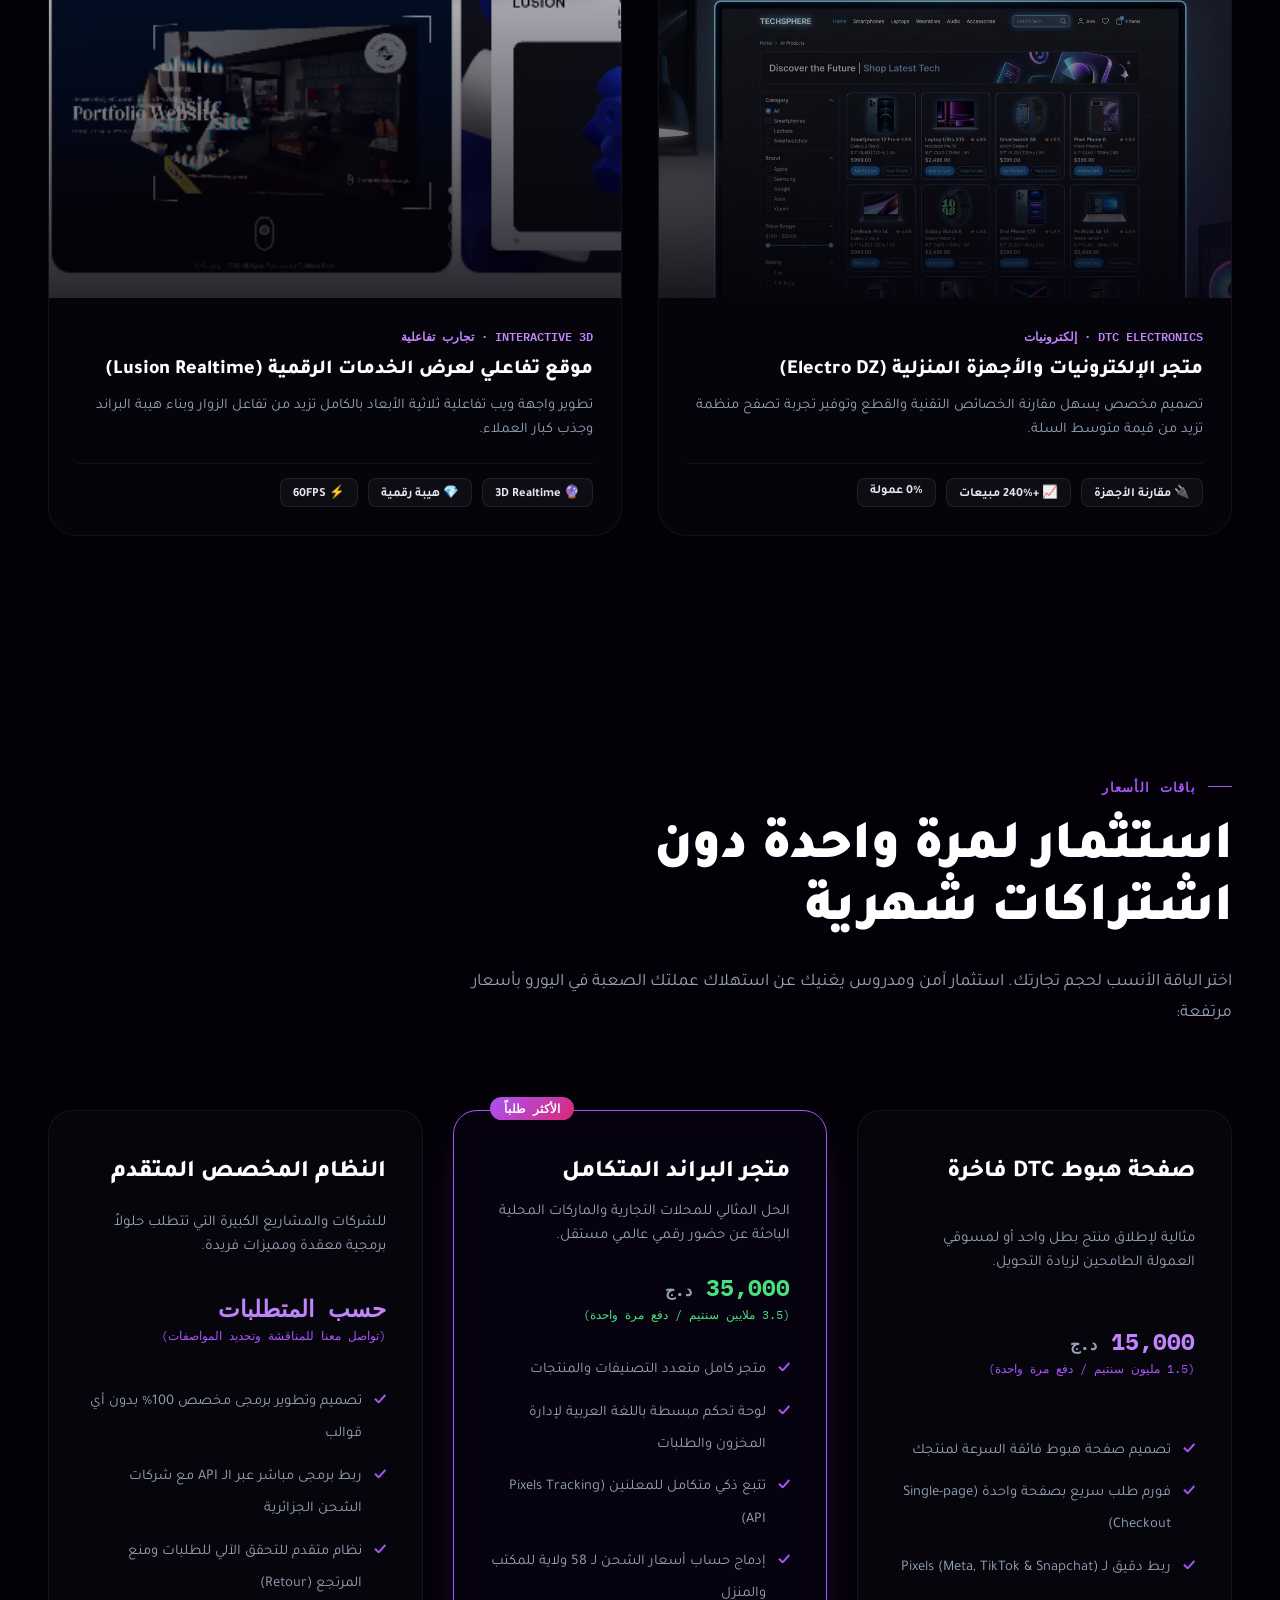
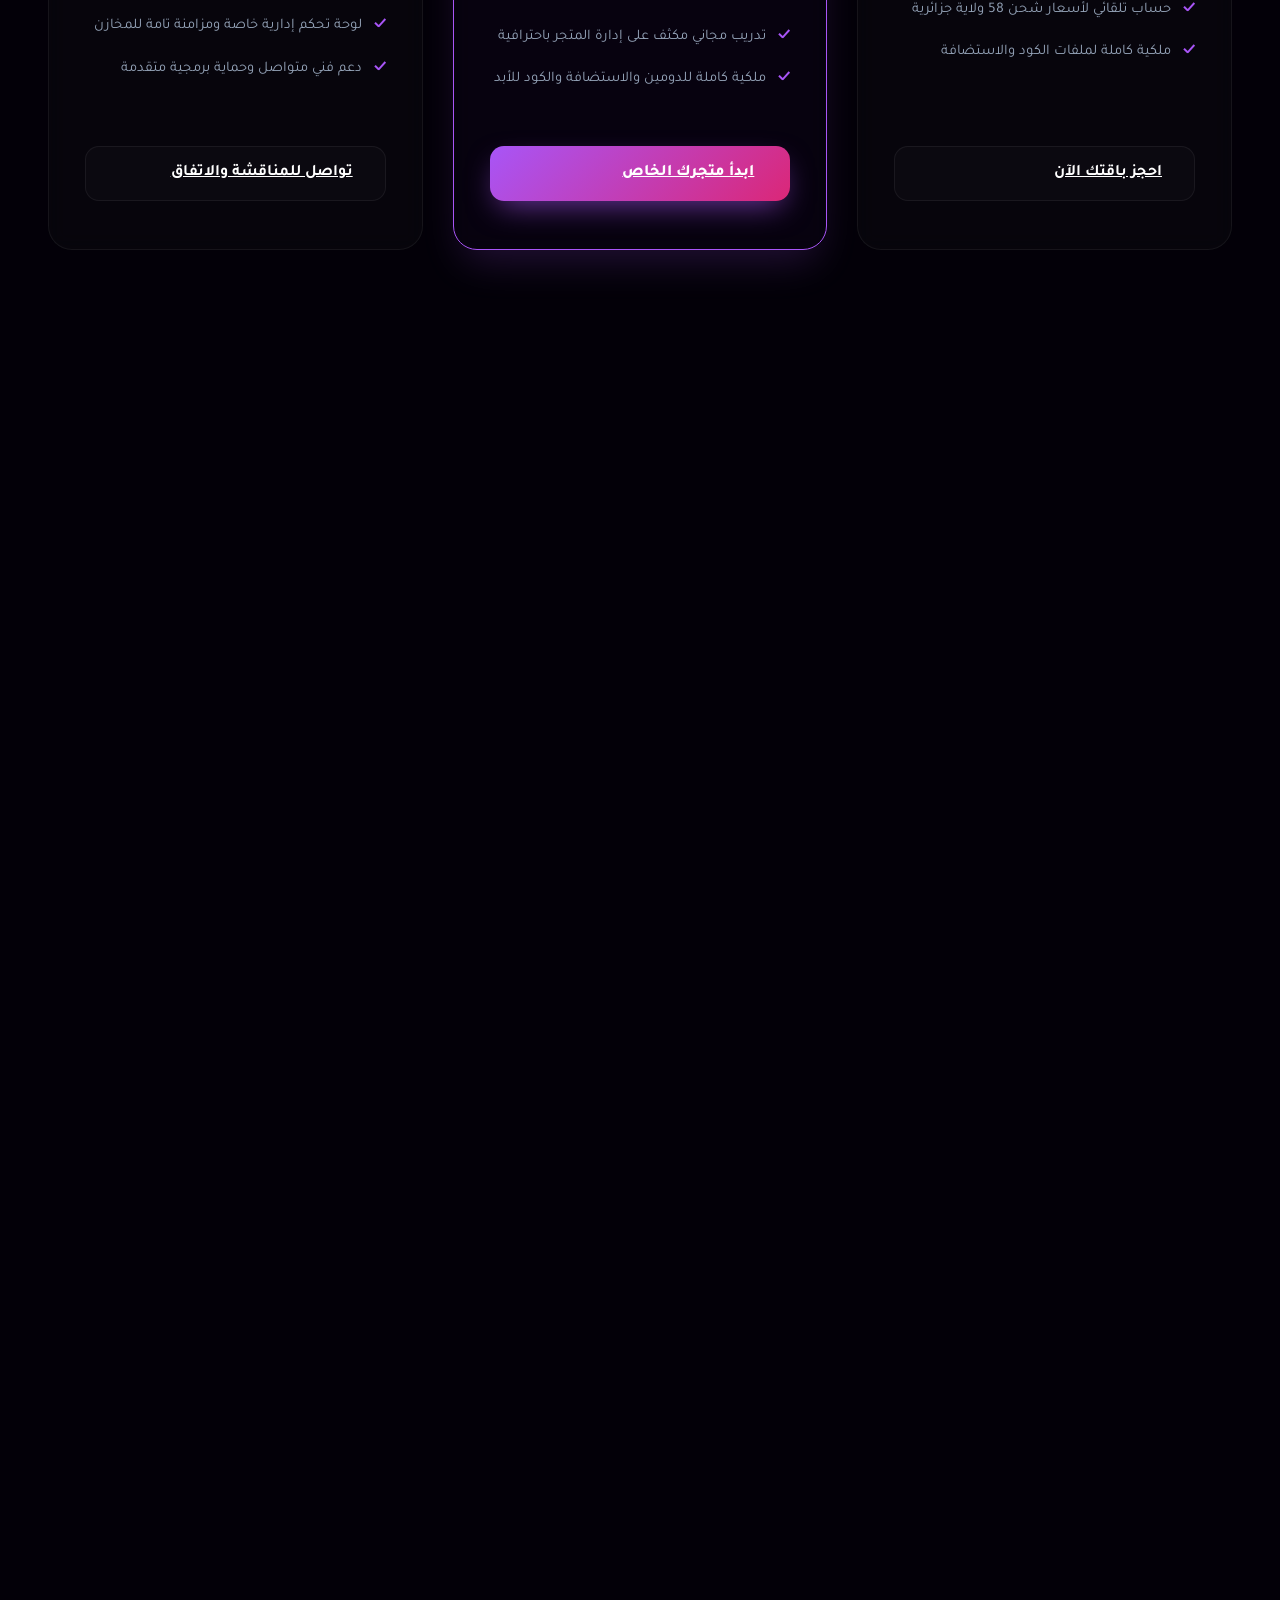
==== commit 52fe2c64: "feat: Add high-converting ZAPHERA COFTAN PRO showcase presentation & live store integration" ====
--- a/index.html
+++ b/index.html
@@ -40,7 +40,7 @@
 <link rel="stylesheet" href="https://fonts.googleapis.com/css2?family=Tajawal:wght@300;400;500;700;800;900&family=Outfit:wght@300;400;500;600;700;800;900&family=IBM+Plex+Mono:wght@400;500;600&display=swap">
 
 <!-- Custom Stylesheet -->
-<link rel="stylesheet" href="assets/css/style.css?v=1.0.13">
+<link rel="stylesheet" href="assets/css/style.css?v=1.0.14">
 
 <!-- Structured Schema Markup (JSON-LD) for SEO -->
 <script type="application/ld+json">
@@ -415,30 +415,40 @@
 </section>
 
 <!-- PORTFOLIO SECTION (BEHANCE SHOWCASE STYLE) -->
+
+<!-- PORTFOLIO SECTION (ZAPHERA COFTAN PRO MASTERPIECE) -->
 <section class="section" id="work">
   <div class="wrap">
     <div class="section-head reveal">
-      <span class="tag">معرض الأعمال الاحترافي</span>
-      <h2>مشاريع صممناها.. عروض سينمائية ونتائج ملموسة بالأرقام</h2>
-      <p>عروض بتصاميم وتجارب مستوحاة من منصة Behance العالمية تجمع بين الفخامة البصرية والأداء المبيعي الفائق. انقر فوق أي مشروع لمعاينة دراسة الحالة الكبيرة:</p>
+      <span class="tag">عرض بورتفوليو سينمائي فاخر</span>
+      <h2>متجر زاڤيرا للقفطان والأزياء الفاخرة (ZAPHERA COFTAN PRO Showcase)</h2>
+      <p>دراسة حالة شاملة وعروض تفاعلية حيّة مستوحاة من منصة Behance العالمية لعلامة الأزياء الجزائرية الراقية ZAPHERA. انقر لمعاينة العرض التحريري والمحاكي التفاعلي المباشر:</p>
+    </div>
+
+    <!-- BEHANCE CATEGORY FILTER TABS -->
+    <div class="behance-filter-bar reveal">
+      <button class="behance-tab active" data-filter="all">👑 جميع التشكيلات</button>
+      <button class="behance-tab" data-filter="caftan">👗 قفطان وكراكو</button>
+      <button class="behance-tab" data-filter="evening">✨ فساتين سهرة وزفاف</button>
+      <button class="behance-tab" data-filter="luxury">💎 فخامة ودعم 58 ولاية</button>
     </div>
 
     <div class="portfolio-grid single-featured-grid">
-      <!-- Masterpiece 1: Aurelia Shopify Fashion -->
-      <div class="p-card reveal p-card-featured" data-open-case="case-aurelia">
-        <div class="p-thumb aurelia" style="aspect-ratio: 21/9; min-height: 380px;">
-          <span class="behance-featured-badge">✦ BEHANCE FEATURED · SHOPIFY 2.0</span>
-          <div class="p-hover-overlay"><span>استعراض دراسة الحالة الكاملة (Behance Presentation) ↗</span></div>
+      <!-- Masterpiece 1: Zaphera Coftan Pro -->
+      <div class="p-card reveal p-card-featured" data-open-case="case-zaphera">
+        <div class="p-thumb zaphera" style="background-image: url('assets/images/portfolio/aurelia.png'); aspect-ratio: 21/9; min-height: 380px;">
+          <span class="behance-featured-badge">✦ BEHANCE FEATURED · ZAPHERA HAUTE COUTURE</span>
+          <div class="p-hover-overlay"><span>استعراض دراسة الحالة والتجربة المباشرة (Behance Presentation) ↗</span></div>
         </div>
         <div class="p-body">
           <div>
-            <span class="k">Shopify Online Store 2.0 · أزياء وموديلات فاخرة</span>
-            <h4 style="font-size: 1.8rem;">AURELIA — Made-to-measure Shopify Storefront</h4>
-            <p style="font-size: 1.05rem;">دراسة حالة شاملة وعروض تفاعلية حيّة لمتجر أزياء مخصص مبني بـ Shopify 2.0 مع ثلاث شاشات هاتف تفاعلية، جداول مقاسات ذكية، وتوصيل آلي لـ 58 ولاية بـ 0% عمولة.</p>
+            <span class="k">DTC Haute Couture · قفطان، كراكو، وأزياء فاخرة</span>
+            <h4 style="font-size: 1.8rem;">زاڤيرا | ZAPHERA — دار الأزياء والقفطان الفاخر</h4>
+            <p style="font-size: 1.05rem;">دراسة حالة شاملة وعرض تفاعلي حي لمتجر أزياء القفطان والكراكو الجزائري الفاخر ZAPHERA مع ثلاث شاشات هاتف تفاعلية، جداول مقاسات ذكية، وتوصيل آلي لـ 58 ولاية بـ 0% عمولة.</p>
           </div>
           <div class="p-metrics-row">
-            <span class="p-metric">📈 +38% تحويل مبيعات</span>
-            <span class="p-metric">⚡ 1.4s LCP سرعة</span>
+            <span class="p-metric">📈 +410% مبيعات</span>
+            <span class="p-metric">⚡ 0.8s LCP سرعة</span>
             <span class="p-metric">👗 مقاسات مخصصة</span>
             <span class="p-metric">📱 Mobile First 3D</span>
             <span class="p-metric">0% عمولة</span>
@@ -448,6 +458,7 @@
     </div>
   </div>
 </section>
+
 
 <!-- MAIN STATS / PHILOSOPHY -->
 <section class="section" style="padding-top:0;" id="statsSection">
@@ -1158,7 +1169,7 @@
   <span class="whatsapp-float-text">تواصل معنا واتساب</span>
 </a>
 
-<script src="assets/js/main.js?v=1.0.13"></script>
+<script src="assets/js/main.js?v=1.0.14"></script>
 
 </body>
 </html>
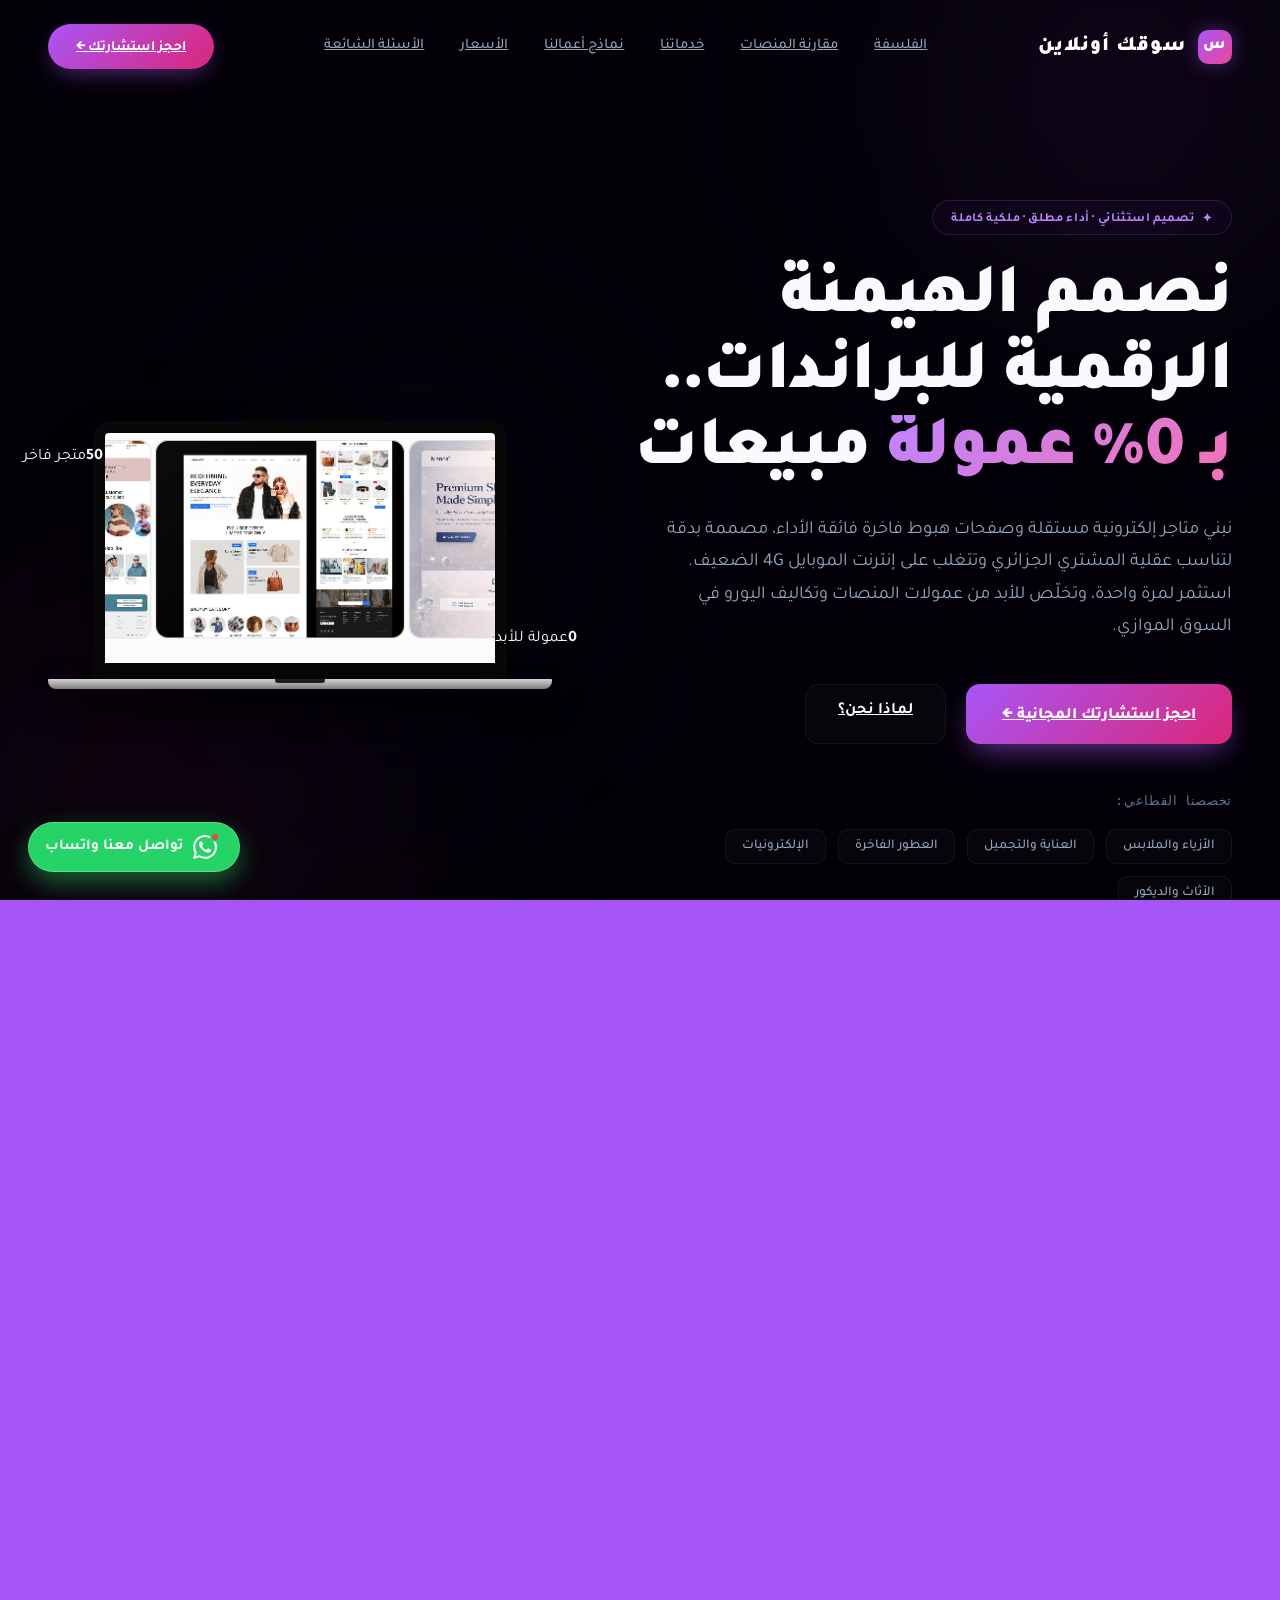
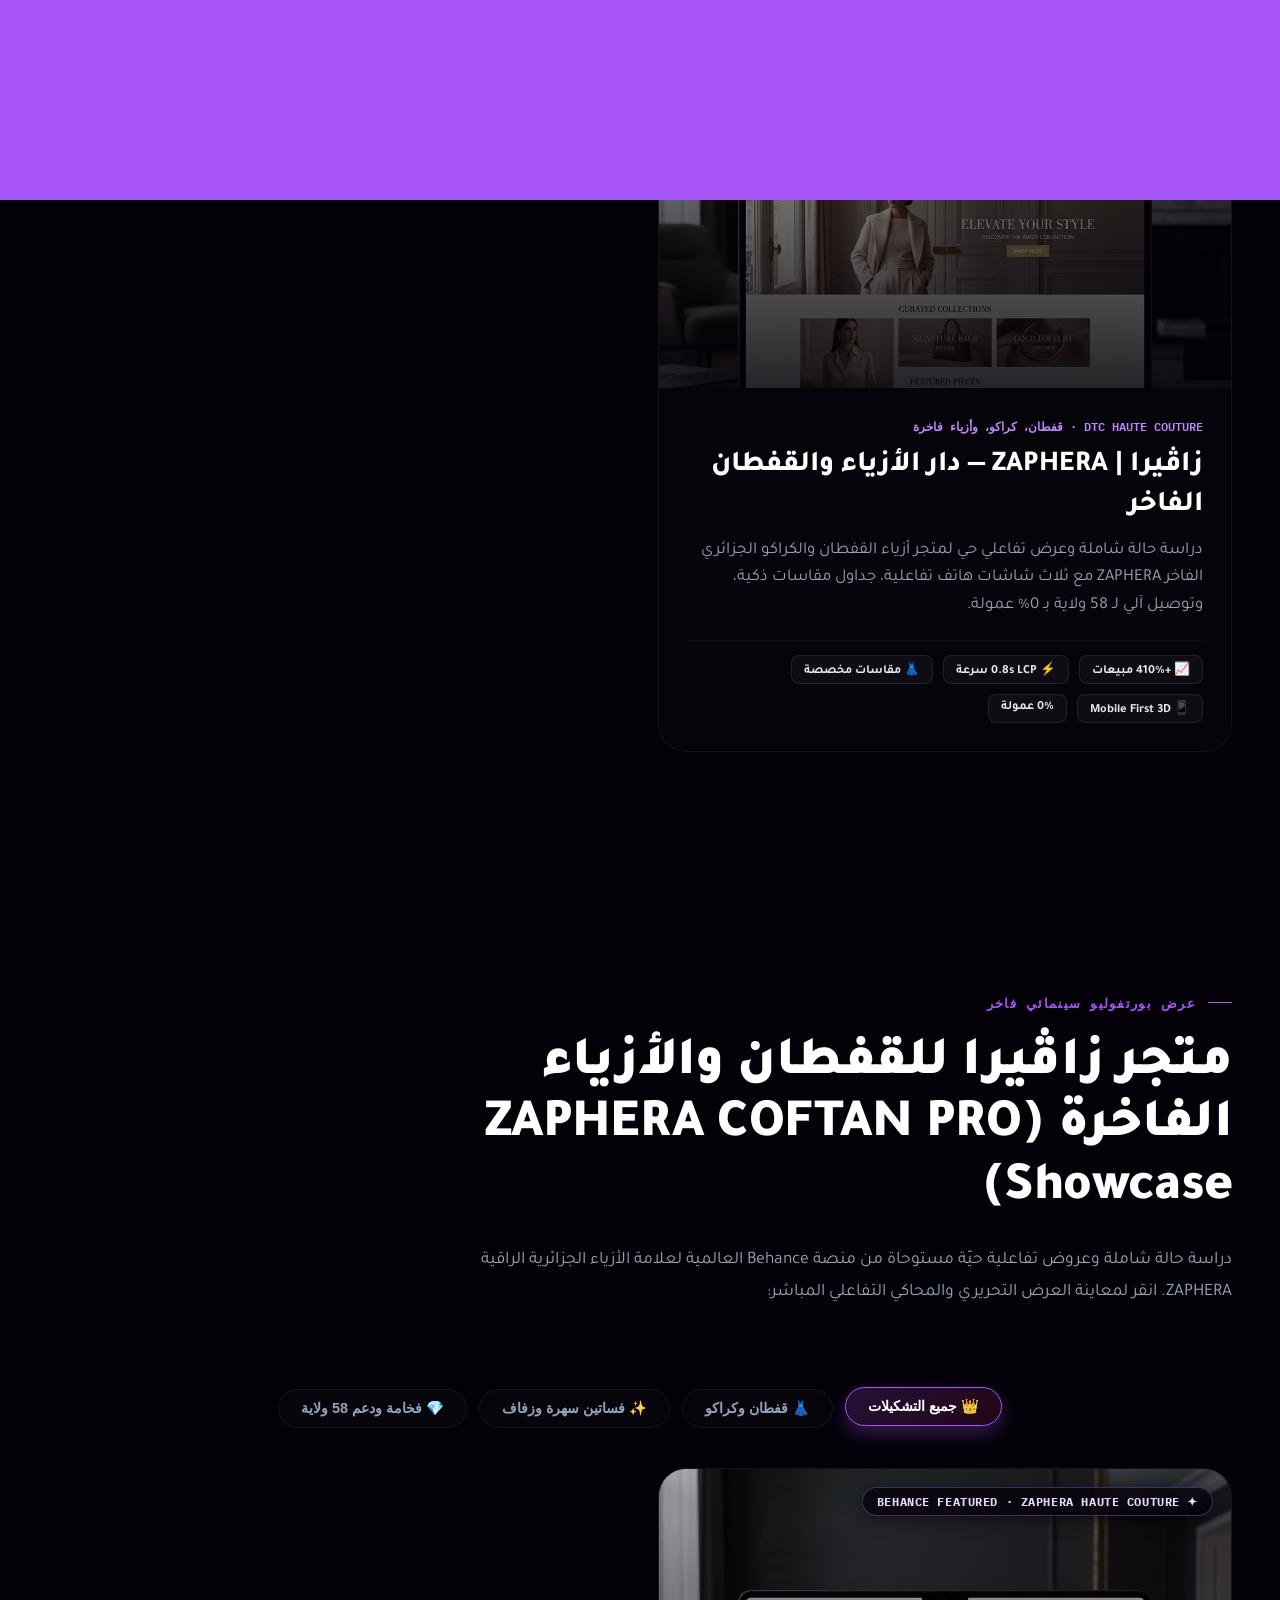
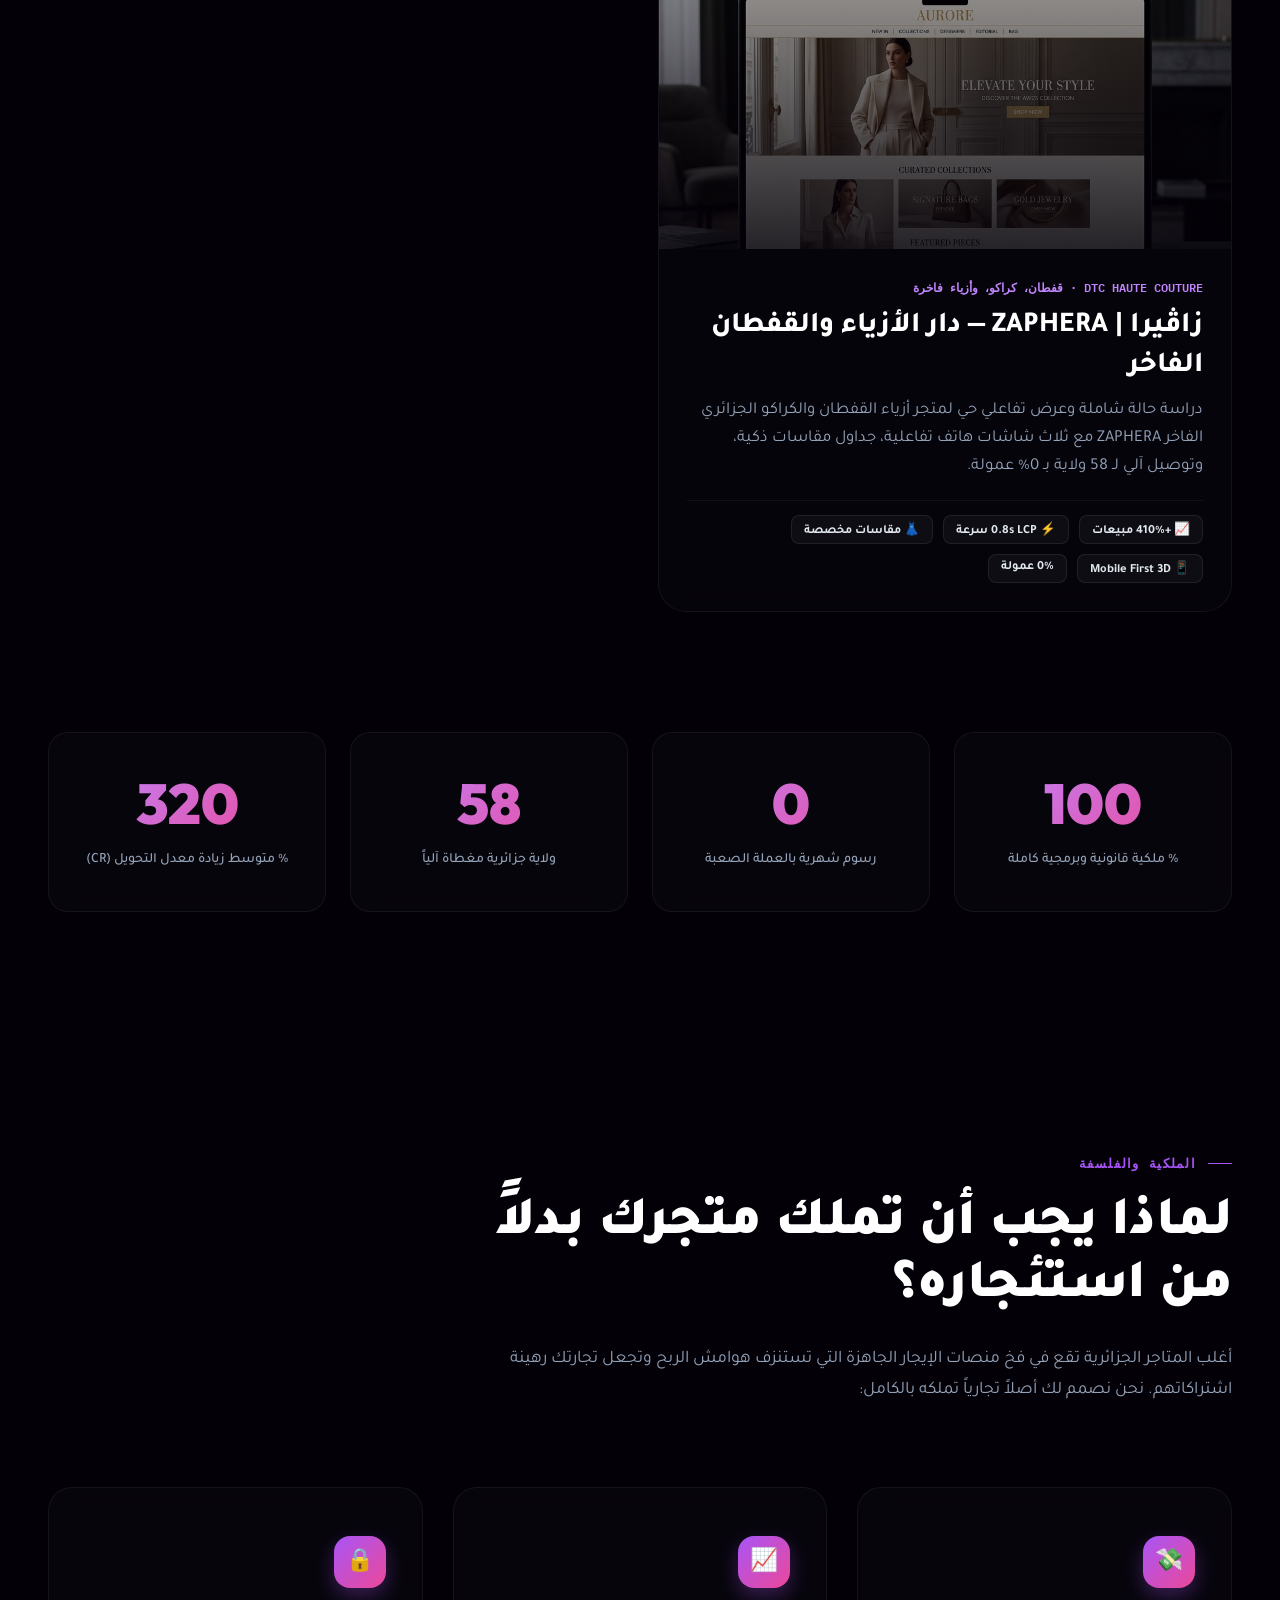
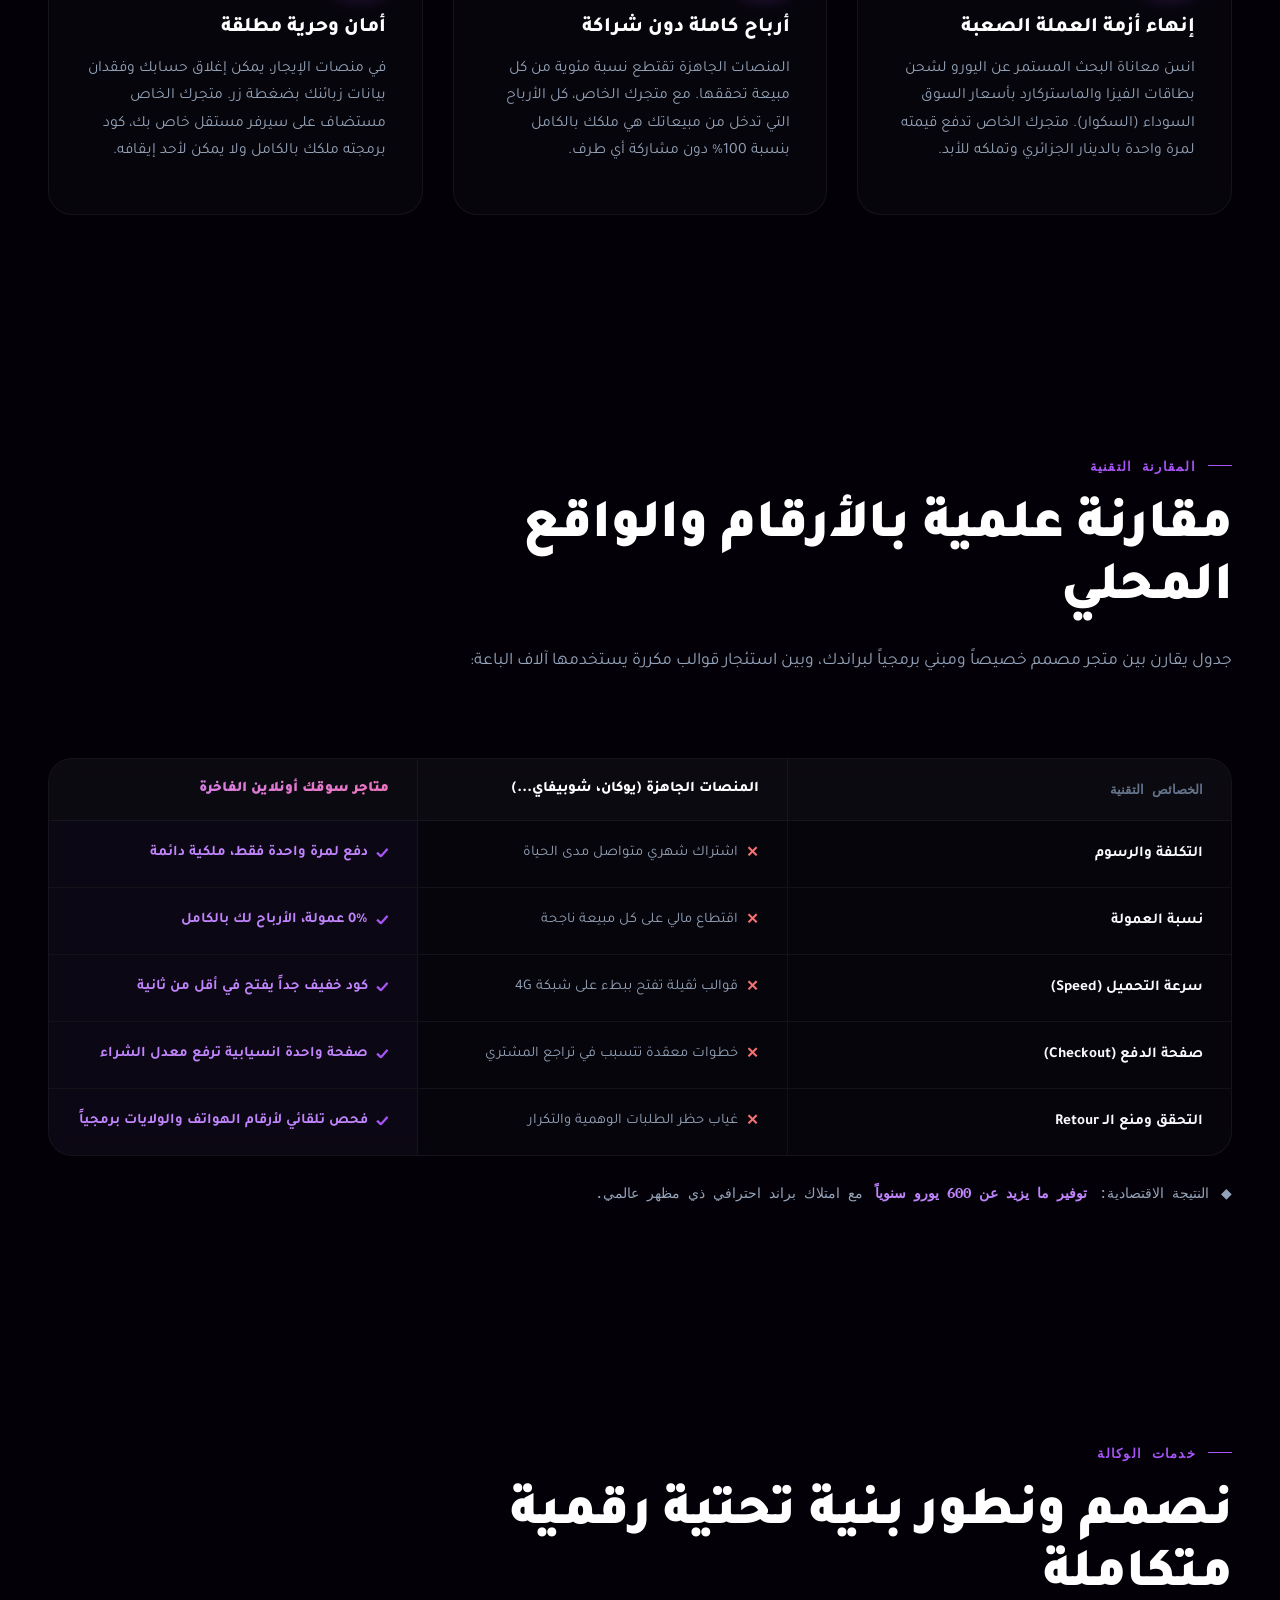
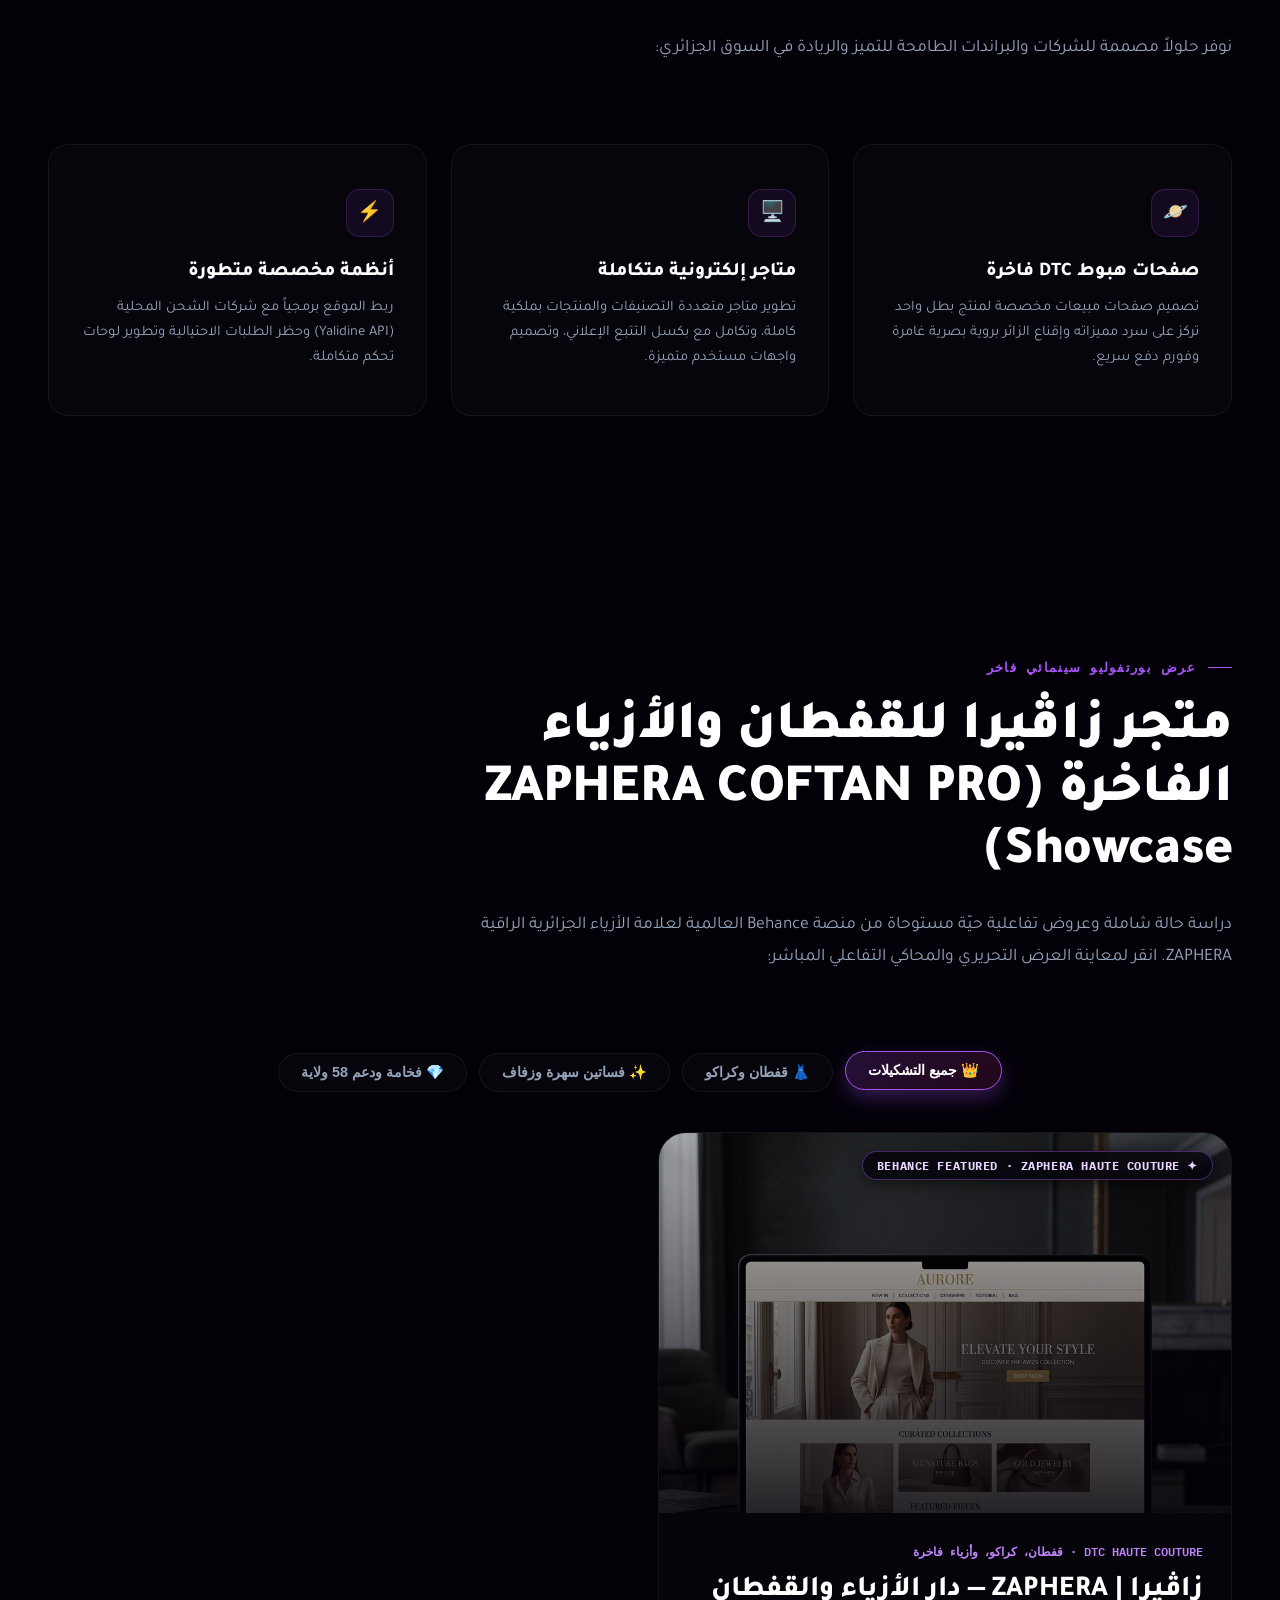
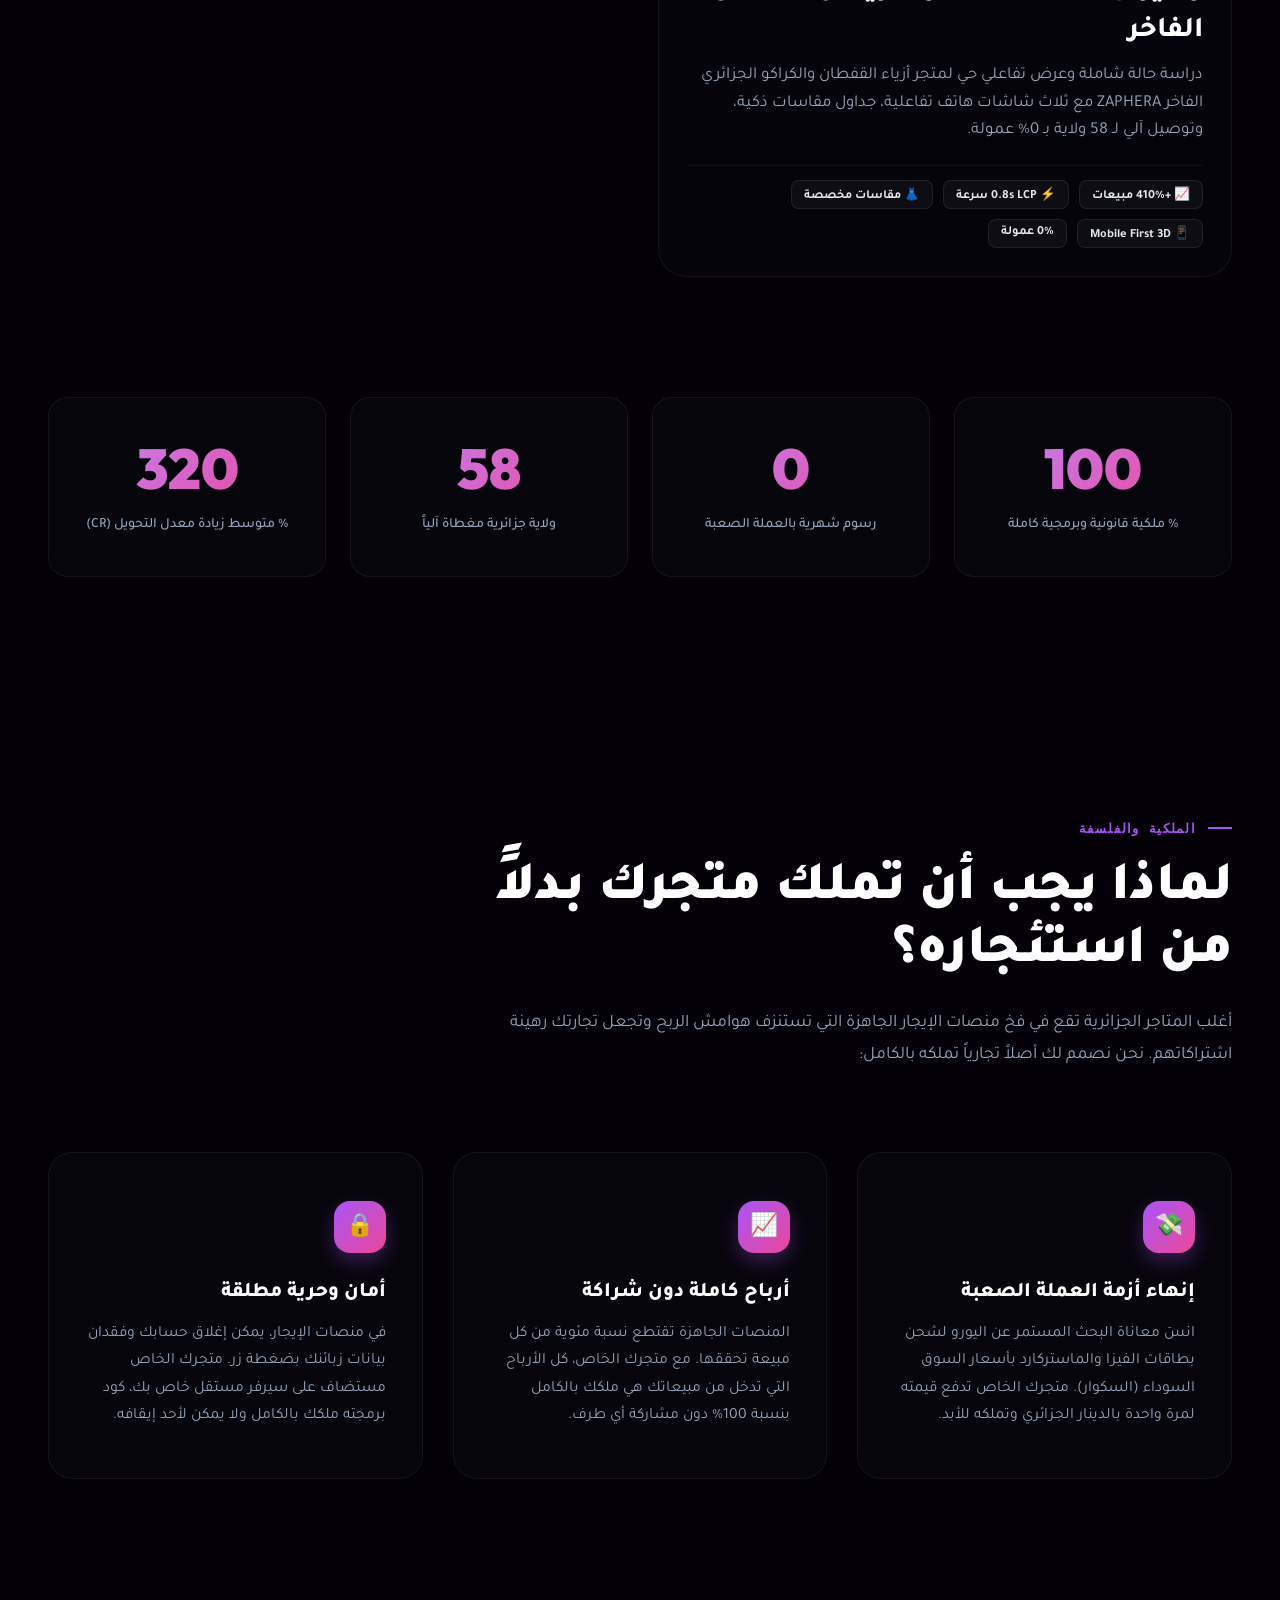
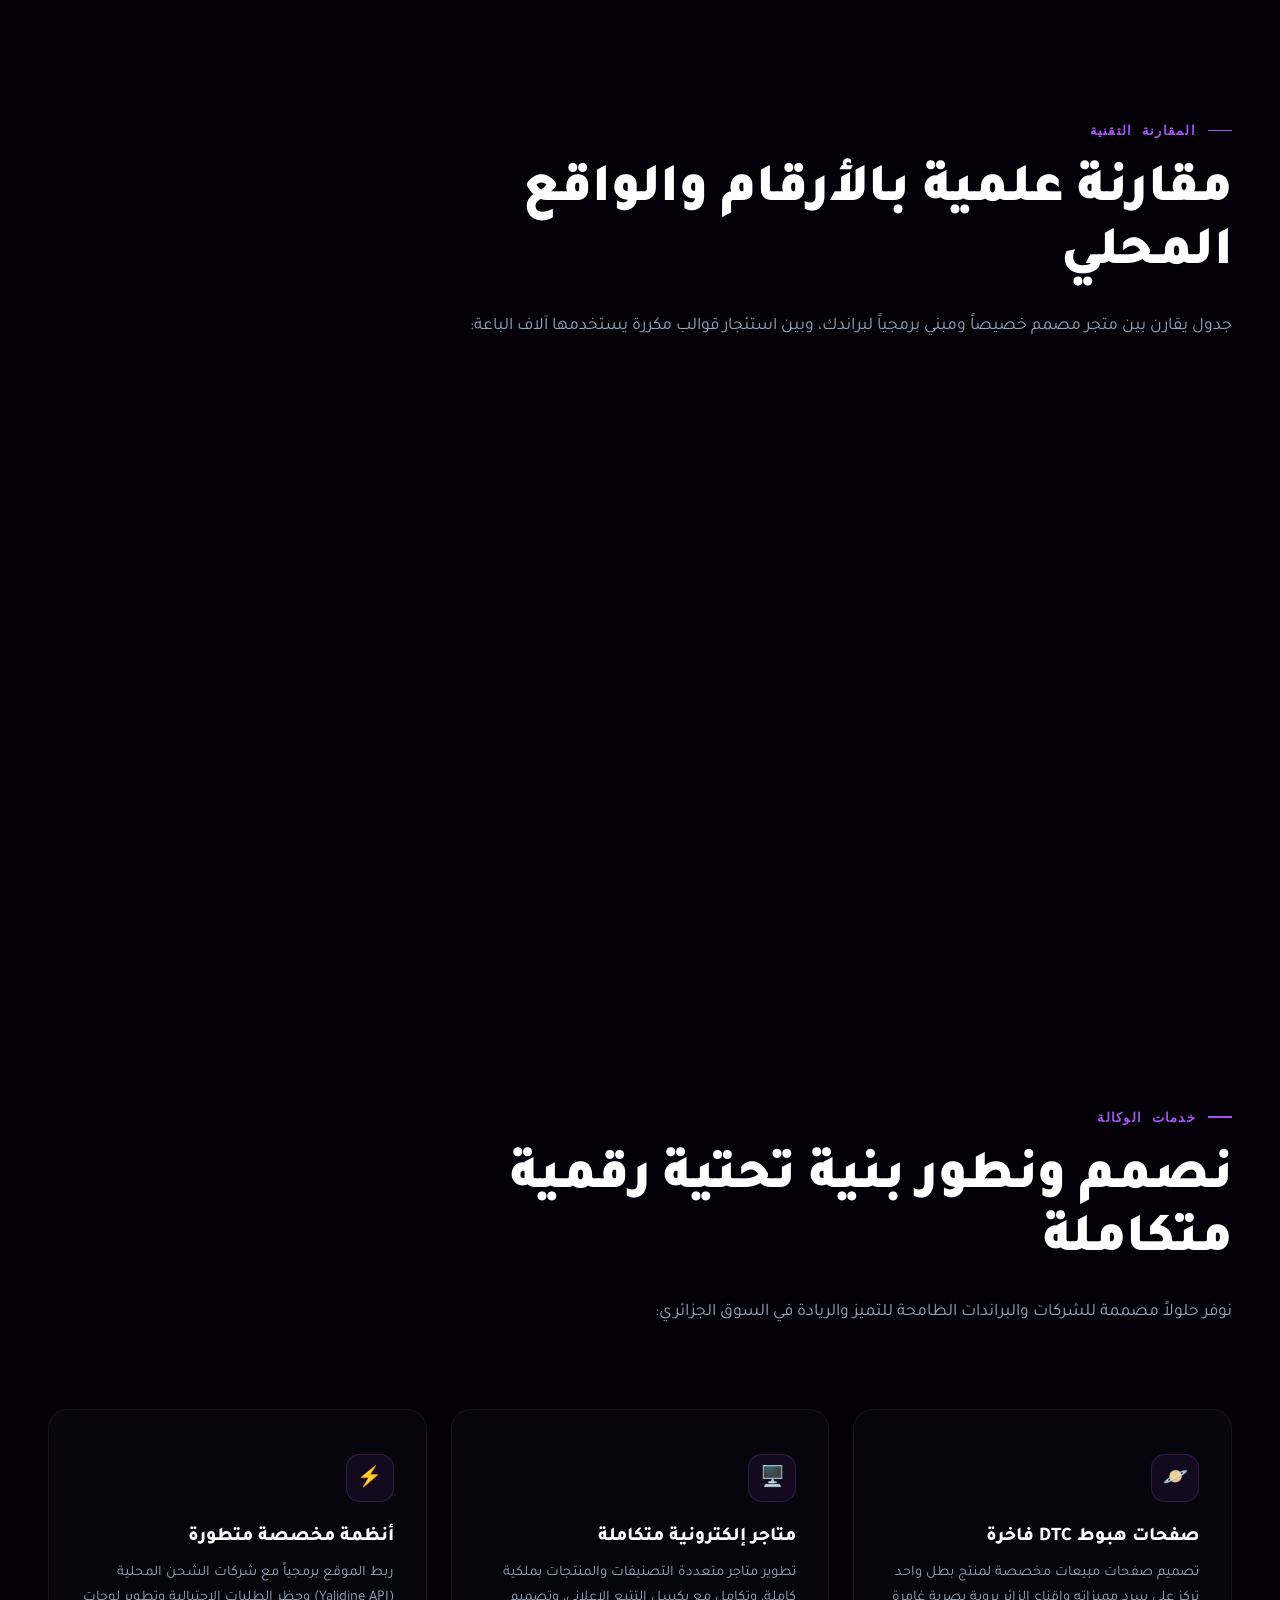
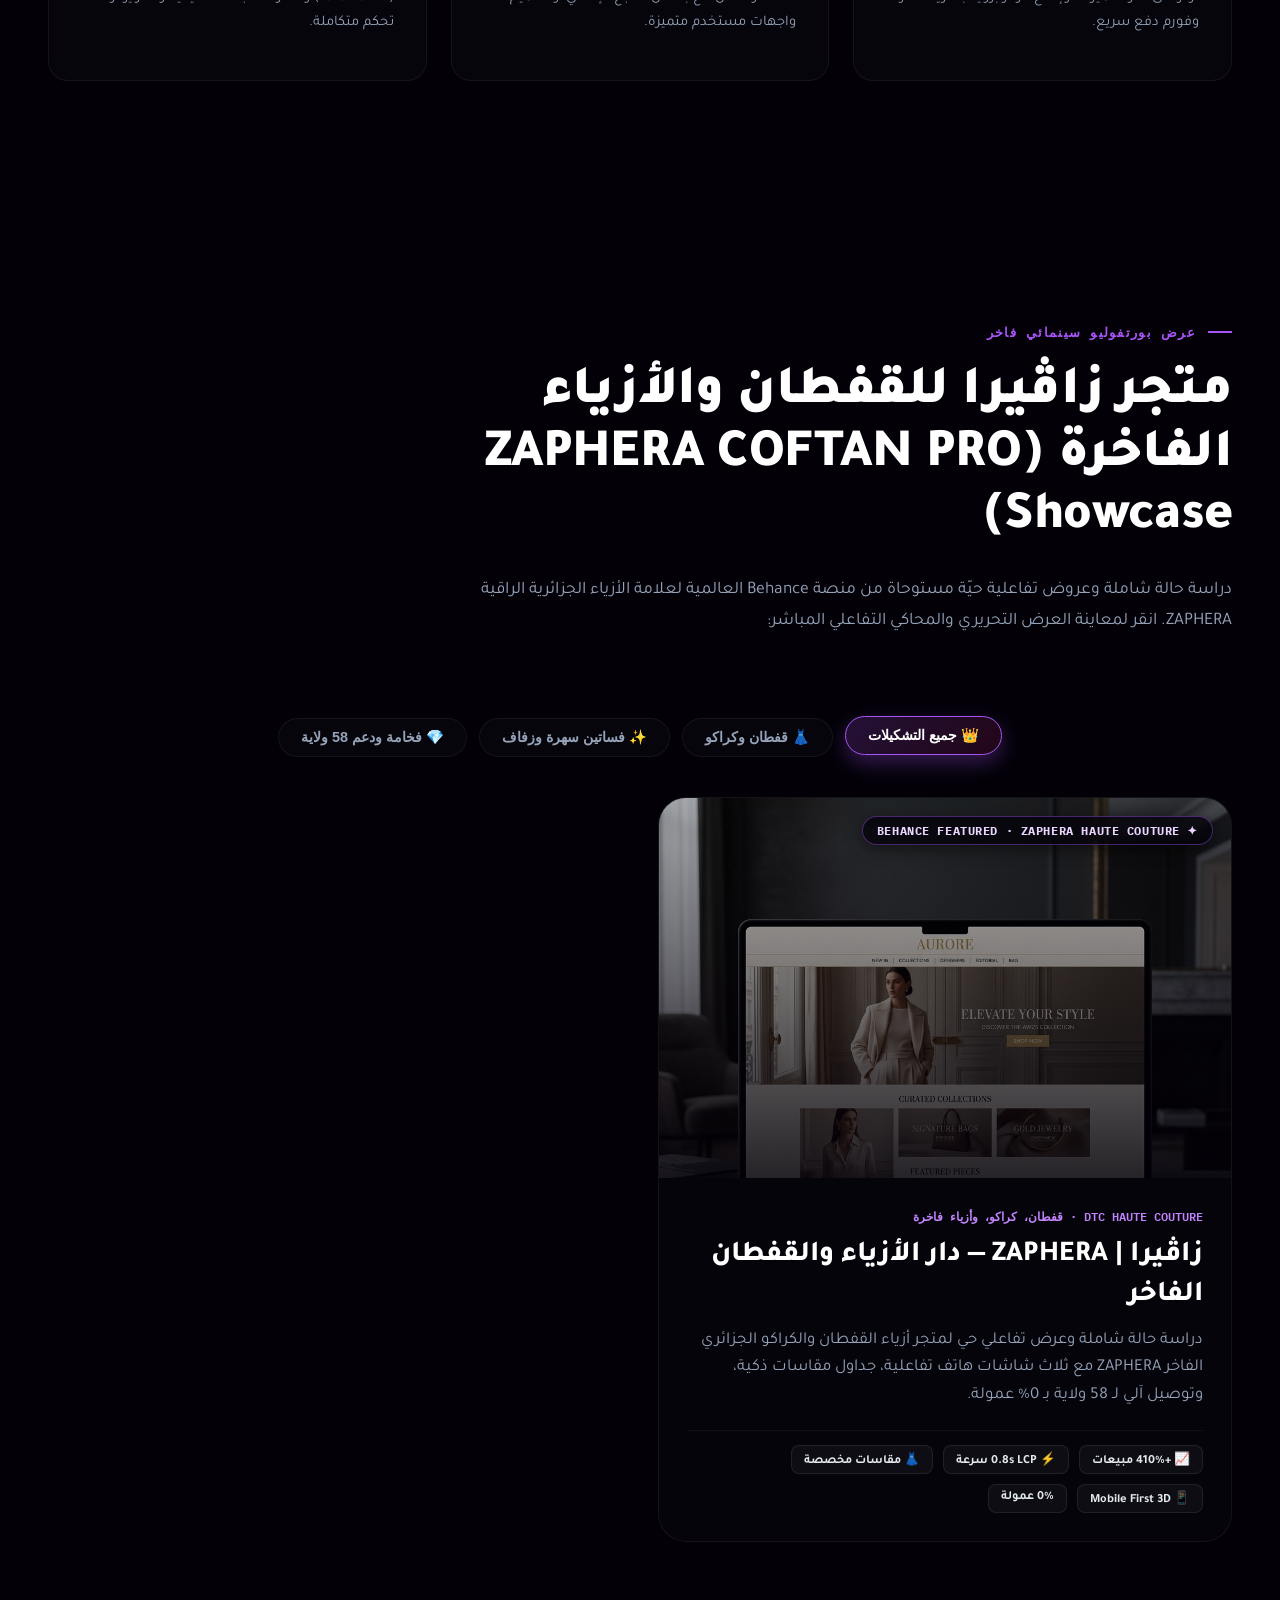
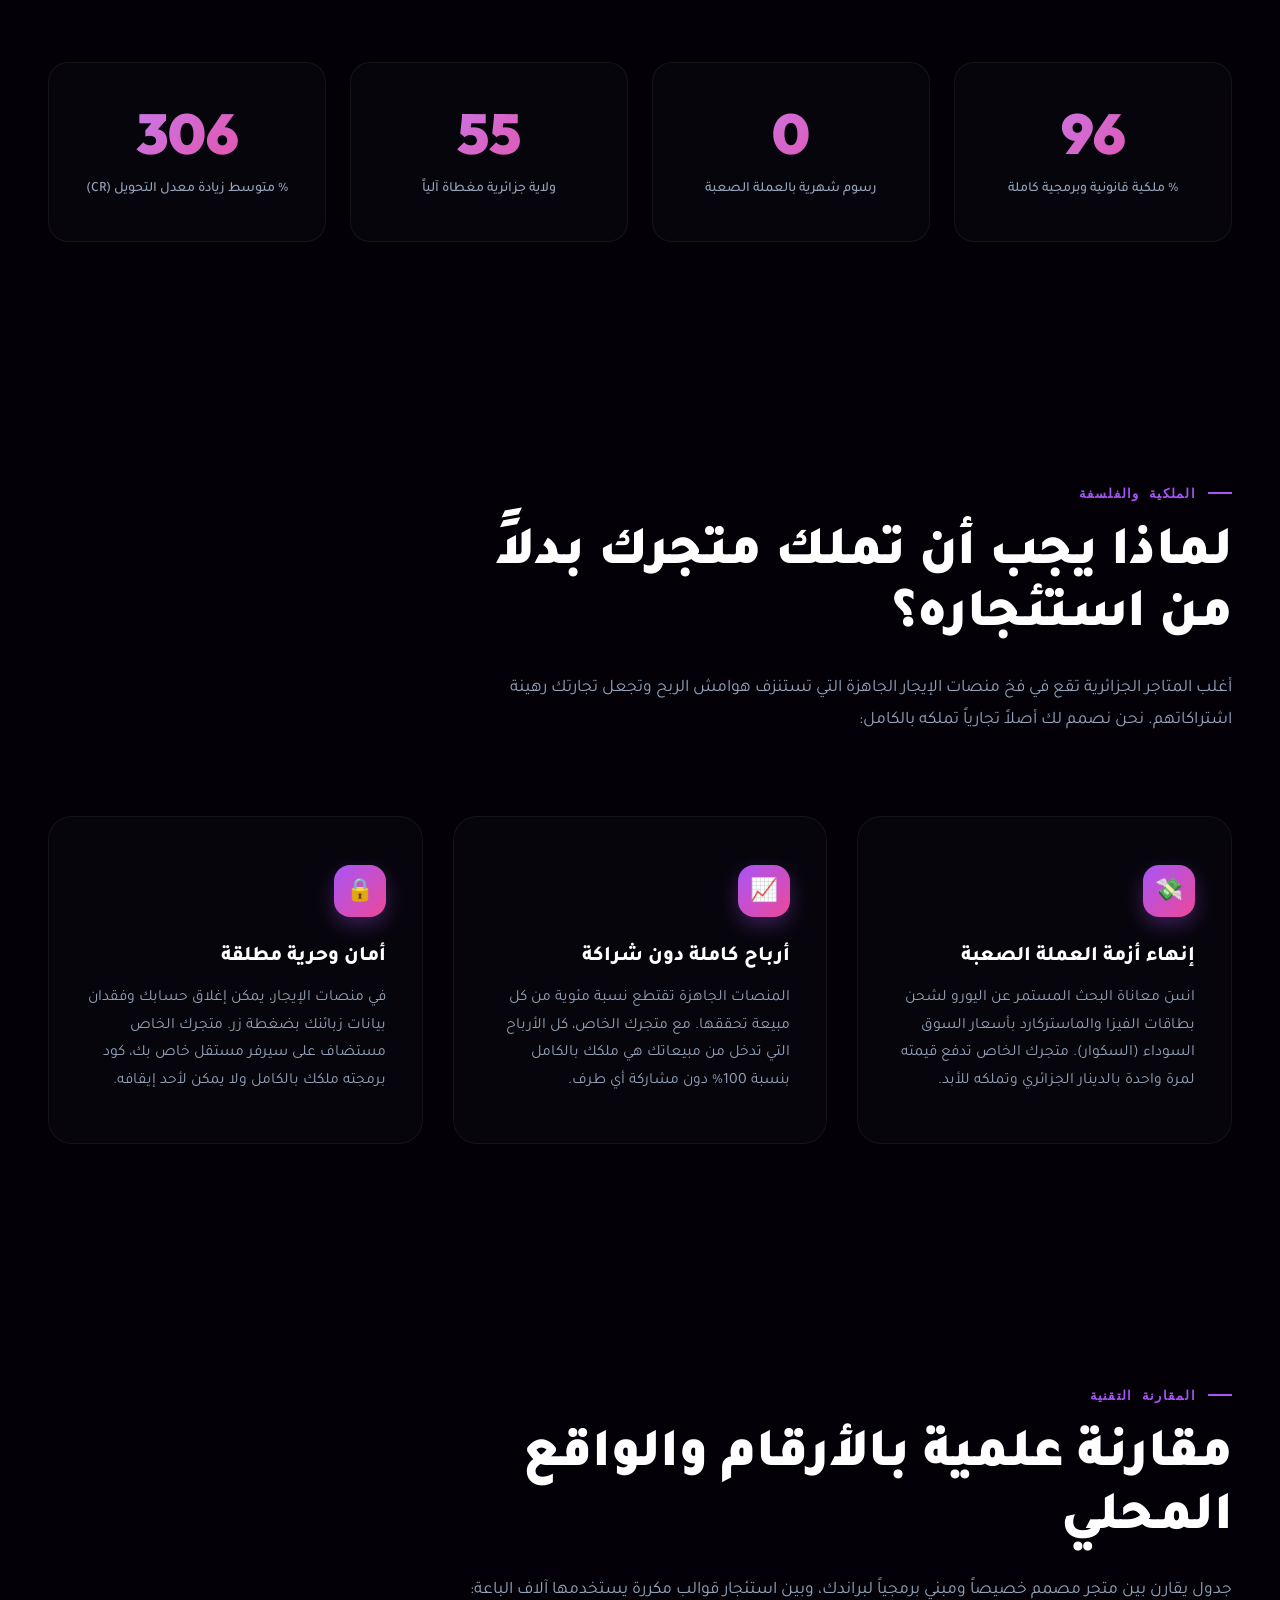
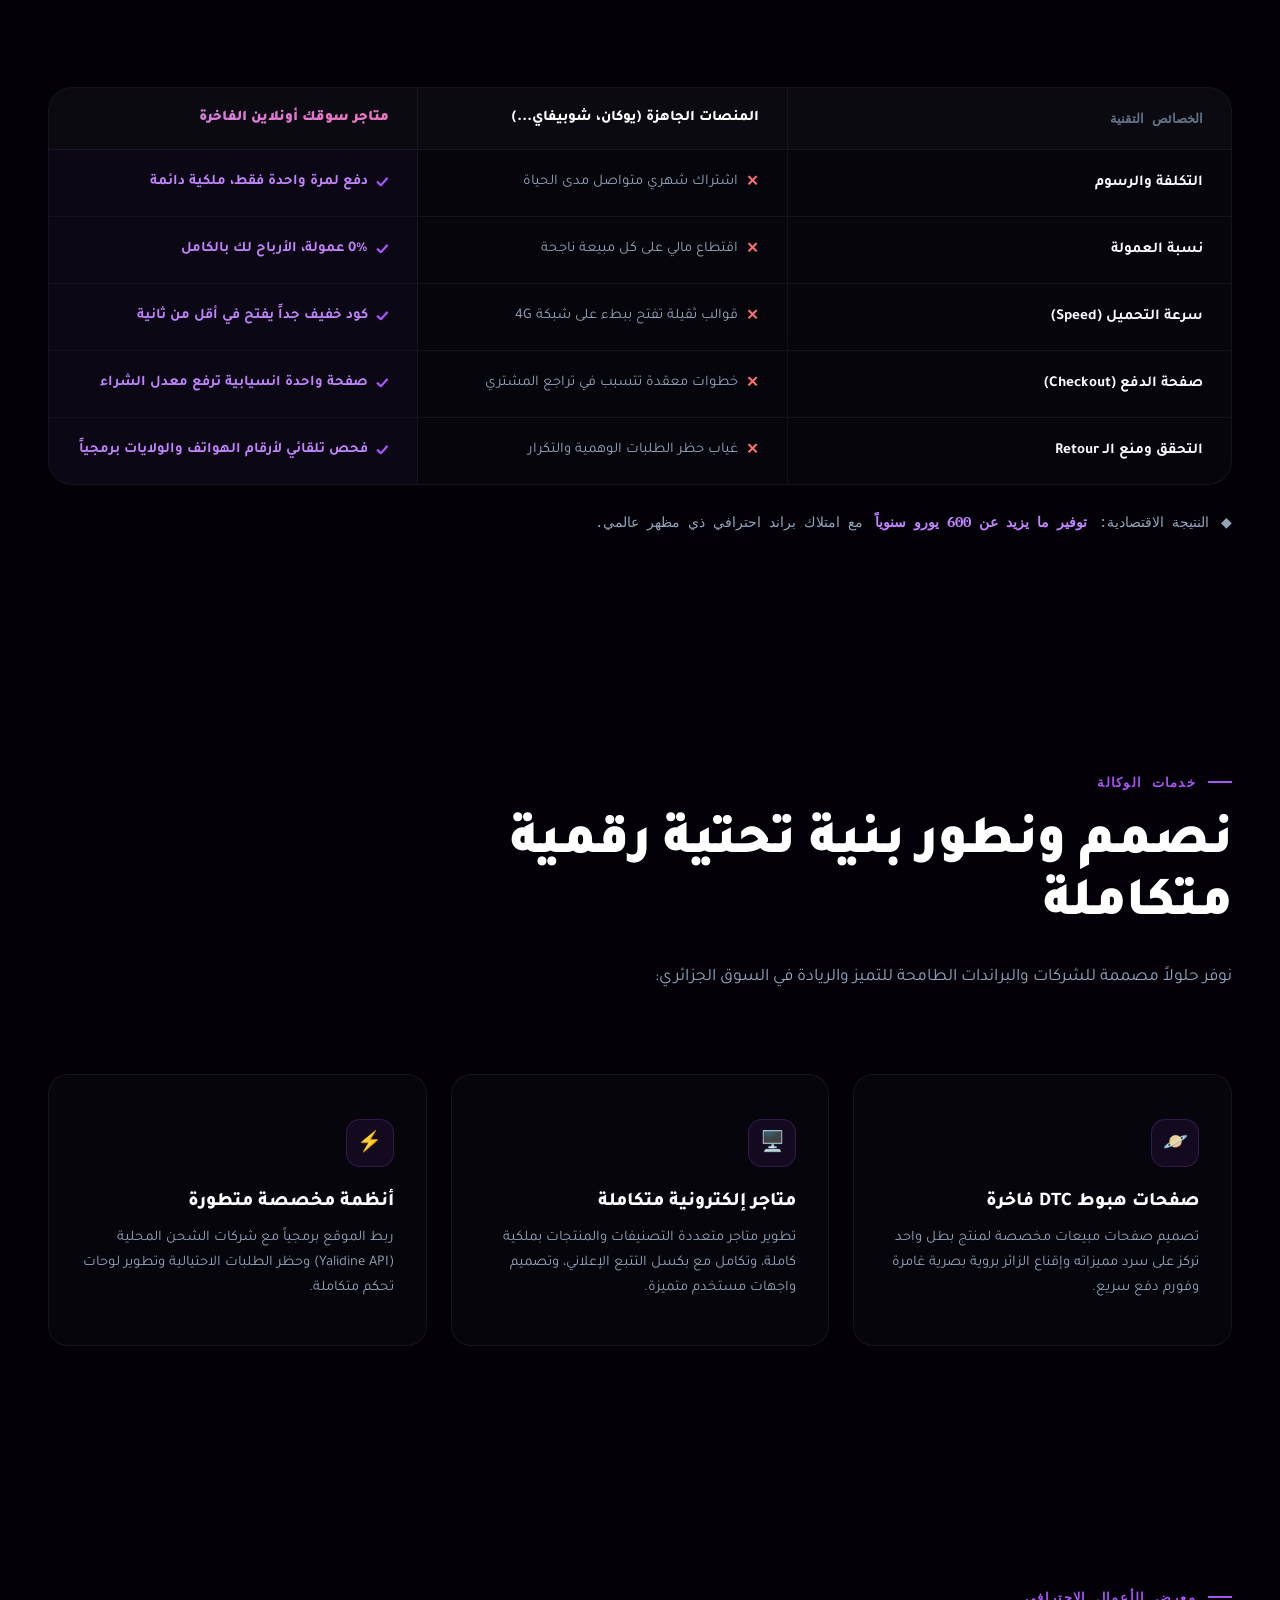
==== commit f2b3520f: "fix: Ensure section #work for ZAPHERA COFTAN PRO is inserted and pushed to GitHub" ====
--- a/index.html
+++ b/index.html
@@ -40,7 +40,7 @@
 <link rel="stylesheet" href="https://fonts.googleapis.com/css2?family=Tajawal:wght@300;400;500;700;800;900&family=Outfit:wght@300;400;500;600;700;800;900&family=IBM+Plex+Mono:wght@400;500;600&display=swap">
 
 <!-- Custom Stylesheet -->
-<link rel="stylesheet" href="assets/css/style.css?v=1.0.14">
+<link rel="stylesheet" href="assets/css/style.css?v=1.0.15">
 
 <!-- Structured Schema Markup (JSON-LD) for SEO -->
 <script type="application/ld+json">
@@ -144,6 +144,96 @@
   </div>
 </section>
 
+
+<!-- PORTFOLIO SECTION (ZAPHERA COFTAN PRO MASTERPIECE) -->
+<section class="section" id="work">
+  <div class="wrap">
+    <div class="section-head reveal">
+      <span class="tag">عرض بورتفوليو سينمائي فاخر</span>
+      <h2>متجر زاڤيرا للقفطان والأزياء الفاخرة (ZAPHERA COFTAN PRO Showcase)</h2>
+      <p>دراسة حالة شاملة وعروض تفاعلية حيّة مستوحاة من منصة Behance العالمية لعلامة الأزياء الجزائرية الراقية ZAPHERA. انقر لمعاينة العرض التحريري والمحاكي التفاعلي المباشر:</p>
+    </div>
+
+    <!-- BEHANCE CATEGORY FILTER TABS -->
+    <div class="behance-filter-bar reveal">
+      <button class="behance-tab active" data-filter="all">👑 جميع التشكيلات</button>
+      <button class="behance-tab" data-filter="caftan">👗 قفطان وكراكو</button>
+      <button class="behance-tab" data-filter="evening">✨ فساتين سهرة وزفاف</button>
+      <button class="behance-tab" data-filter="luxury">💎 فخامة ودعم 58 ولاية</button>
+    </div>
+
+    <div class="portfolio-grid single-featured-grid">
+      <!-- Masterpiece 1: Zaphera Coftan Pro -->
+      <div class="p-card reveal p-card-featured" data-open-case="case-zaphera">
+        <div class="p-thumb zaphera" style="background-image: url('assets/images/portfolio/aurelia.png'); aspect-ratio: 21/9; min-height: 380px;">
+          <span class="behance-featured-badge">✦ BEHANCE FEATURED · ZAPHERA HAUTE COUTURE</span>
+          <div class="p-hover-overlay"><span>استعراض دراسة الحالة والتجربة المباشرة (Behance Presentation) ↗</span></div>
+        </div>
+        <div class="p-body">
+          <div>
+            <span class="k">DTC Haute Couture · قفطان، كراكو، وأزياء فاخرة</span>
+            <h4 style="font-size: 1.8rem;">زاڤيرا | ZAPHERA — دار الأزياء والقفطان الفاخر</h4>
+            <p style="font-size: 1.05rem;">دراسة حالة شاملة وعرض تفاعلي حي لمتجر أزياء القفطان والكراكو الجزائري الفاخر ZAPHERA مع ثلاث شاشات هاتف تفاعلية، جداول مقاسات ذكية، وتوصيل آلي لـ 58 ولاية بـ 0% عمولة.</p>
+          </div>
+          <div class="p-metrics-row">
+            <span class="p-metric">📈 +410% مبيعات</span>
+            <span class="p-metric">⚡ 0.8s LCP سرعة</span>
+            <span class="p-metric">👗 مقاسات مخصصة</span>
+            <span class="p-metric">📱 Mobile First 3D</span>
+            <span class="p-metric">0% عمولة</span>
+          </div>
+        </div>
+      </div>
+    </div>
+  </div>
+</section>
+
+
+
+<!-- PORTFOLIO SECTION (ZAPHERA COFTAN PRO MASTERPIECE) -->
+<section class="section" id="work">
+  <div class="wrap">
+    <div class="section-head reveal">
+      <span class="tag">عرض بورتفوليو سينمائي فاخر</span>
+      <h2>متجر زاڤيرا للقفطان والأزياء الفاخرة (ZAPHERA COFTAN PRO Showcase)</h2>
+      <p>دراسة حالة شاملة وعروض تفاعلية حيّة مستوحاة من منصة Behance العالمية لعلامة الأزياء الجزائرية الراقية ZAPHERA. انقر لمعاينة العرض التحريري والمحاكي التفاعلي المباشر:</p>
+    </div>
+
+    <!-- BEHANCE CATEGORY FILTER TABS -->
+    <div class="behance-filter-bar reveal">
+      <button class="behance-tab active" data-filter="all">👑 جميع التشكيلات</button>
+      <button class="behance-tab" data-filter="caftan">👗 قفطان وكراكو</button>
+      <button class="behance-tab" data-filter="evening">✨ فساتين سهرة وزفاف</button>
+      <button class="behance-tab" data-filter="luxury">💎 فخامة ودعم 58 ولاية</button>
+    </div>
+
+    <div class="portfolio-grid single-featured-grid">
+      <!-- Masterpiece 1: Zaphera Coftan Pro -->
+      <div class="p-card reveal p-card-featured" data-open-case="case-zaphera">
+        <div class="p-thumb zaphera" style="background-image: url('assets/images/portfolio/aurelia.png'); aspect-ratio: 21/9; min-height: 380px;">
+          <span class="behance-featured-badge">✦ BEHANCE FEATURED · ZAPHERA HAUTE COUTURE</span>
+          <div class="p-hover-overlay"><span>استعراض دراسة الحالة والتجربة المباشرة (Behance Presentation) ↗</span></div>
+        </div>
+        <div class="p-body">
+          <div>
+            <span class="k">DTC Haute Couture · قفطان، كراكو، وأزياء فاخرة</span>
+            <h4 style="font-size: 1.8rem;">زاڤيرا | ZAPHERA — دار الأزياء والقفطان الفاخر</h4>
+            <p style="font-size: 1.05rem;">دراسة حالة شاملة وعرض تفاعلي حي لمتجر أزياء القفطان والكراكو الجزائري الفاخر ZAPHERA مع ثلاث شاشات هاتف تفاعلية، جداول مقاسات ذكية، وتوصيل آلي لـ 58 ولاية بـ 0% عمولة.</p>
+          </div>
+          <div class="p-metrics-row">
+            <span class="p-metric">📈 +410% مبيعات</span>
+            <span class="p-metric">⚡ 0.8s LCP سرعة</span>
+            <span class="p-metric">👗 مقاسات مخصصة</span>
+            <span class="p-metric">📱 Mobile First 3D</span>
+            <span class="p-metric">0% عمولة</span>
+          </div>
+        </div>
+      </div>
+    </div>
+  </div>
+</section>
+
+
 <!-- MAIN STATS / PHILOSOPHY -->
 <section class="section" style="padding-top:0;" id="statsSection">
   <div class="wrap">
@@ -274,6 +364,49 @@
         <div class="svc-icon">⚡</div>
         <h3>أنظمة مخصصة متطورة</h3>
         <p>ربط الموقع برمجياً مع شركات الشحن المحلية (Yalidine API) وحظر الطلبات الاحتيالية وتطوير لوحات تحكم متكاملة.</p>
+      </div>
+    </div>
+  </div>
+</section>
+
+<!-- PORTFOLIO SECTION (ZAPHERA COFTAN PRO MASTERPIECE) -->
+<section class="section" id="work">
+  <div class="wrap">
+    <div class="section-head reveal">
+      <span class="tag">عرض بورتفوليو سينمائي فاخر</span>
+      <h2>متجر زاڤيرا للقفطان والأزياء الفاخرة (ZAPHERA COFTAN PRO Showcase)</h2>
+      <p>دراسة حالة شاملة وعروض تفاعلية حيّة مستوحاة من منصة Behance العالمية لعلامة الأزياء الجزائرية الراقية ZAPHERA. انقر لمعاينة العرض التحريري والمحاكي التفاعلي المباشر:</p>
+    </div>
+
+    <!-- BEHANCE CATEGORY FILTER TABS -->
+    <div class="behance-filter-bar reveal">
+      <button class="behance-tab active" data-filter="all">👑 جميع التشكيلات</button>
+      <button class="behance-tab" data-filter="caftan">👗 قفطان وكراكو</button>
+      <button class="behance-tab" data-filter="evening">✨ فساتين سهرة وزفاف</button>
+      <button class="behance-tab" data-filter="luxury">💎 فخامة ودعم 58 ولاية</button>
+    </div>
+
+    <div class="portfolio-grid single-featured-grid">
+      <!-- Masterpiece 1: Zaphera Coftan Pro -->
+      <div class="p-card reveal p-card-featured" data-open-case="case-zaphera">
+        <div class="p-thumb zaphera" style="background-image: url('assets/images/portfolio/aurelia.png'); aspect-ratio: 21/9; min-height: 380px;">
+          <span class="behance-featured-badge">✦ BEHANCE FEATURED · ZAPHERA HAUTE COUTURE</span>
+          <div class="p-hover-overlay"><span>استعراض دراسة الحالة والتجربة المباشرة (Behance Presentation) ↗</span></div>
+        </div>
+        <div class="p-body">
+          <div>
+            <span class="k">DTC Haute Couture · قفطان، كراكو، وأزياء فاخرة</span>
+            <h4 style="font-size: 1.8rem;">زاڤيرا | ZAPHERA — دار الأزياء والقفطان الفاخر</h4>
+            <p style="font-size: 1.05rem;">دراسة حالة شاملة وعرض تفاعلي حي لمتجر أزياء القفطان والكراكو الجزائري الفاخر ZAPHERA مع ثلاث شاشات هاتف تفاعلية، جداول مقاسات ذكية، وتوصيل آلي لـ 58 ولاية بـ 0% عمولة.</p>
+          </div>
+          <div class="p-metrics-row">
+            <span class="p-metric">📈 +410% مبيعات</span>
+            <span class="p-metric">⚡ 0.8s LCP سرعة</span>
+            <span class="p-metric">👗 مقاسات مخصصة</span>
+            <span class="p-metric">📱 Mobile First 3D</span>
+            <span class="p-metric">0% عمولة</span>
+          </div>
+        </div>
       </div>
     </div>
   </div>
@@ -1169,7 +1302,7 @@
   <span class="whatsapp-float-text">تواصل معنا واتساب</span>
 </a>
 
-<script src="assets/js/main.js?v=1.0.14"></script>
+<script src="assets/js/main.js?v=1.0.15"></script>
 
 </body>
 </html>
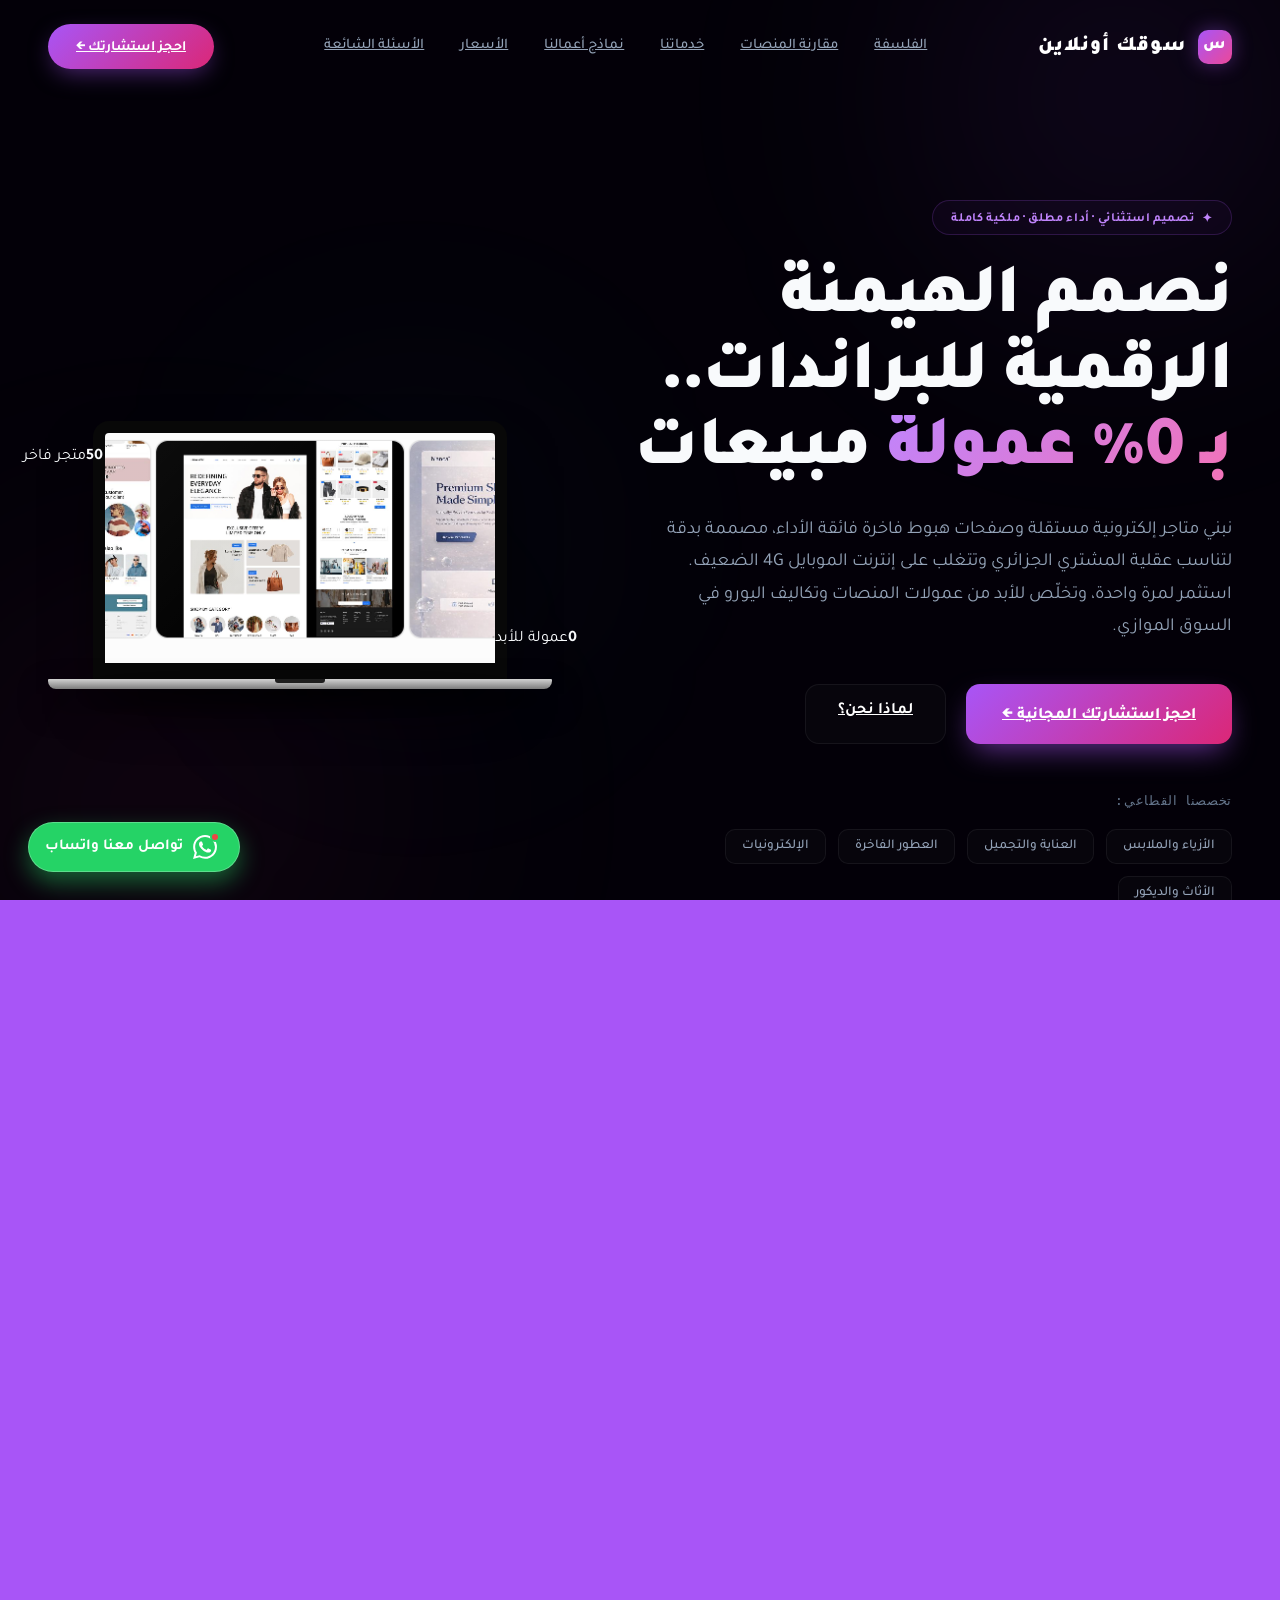
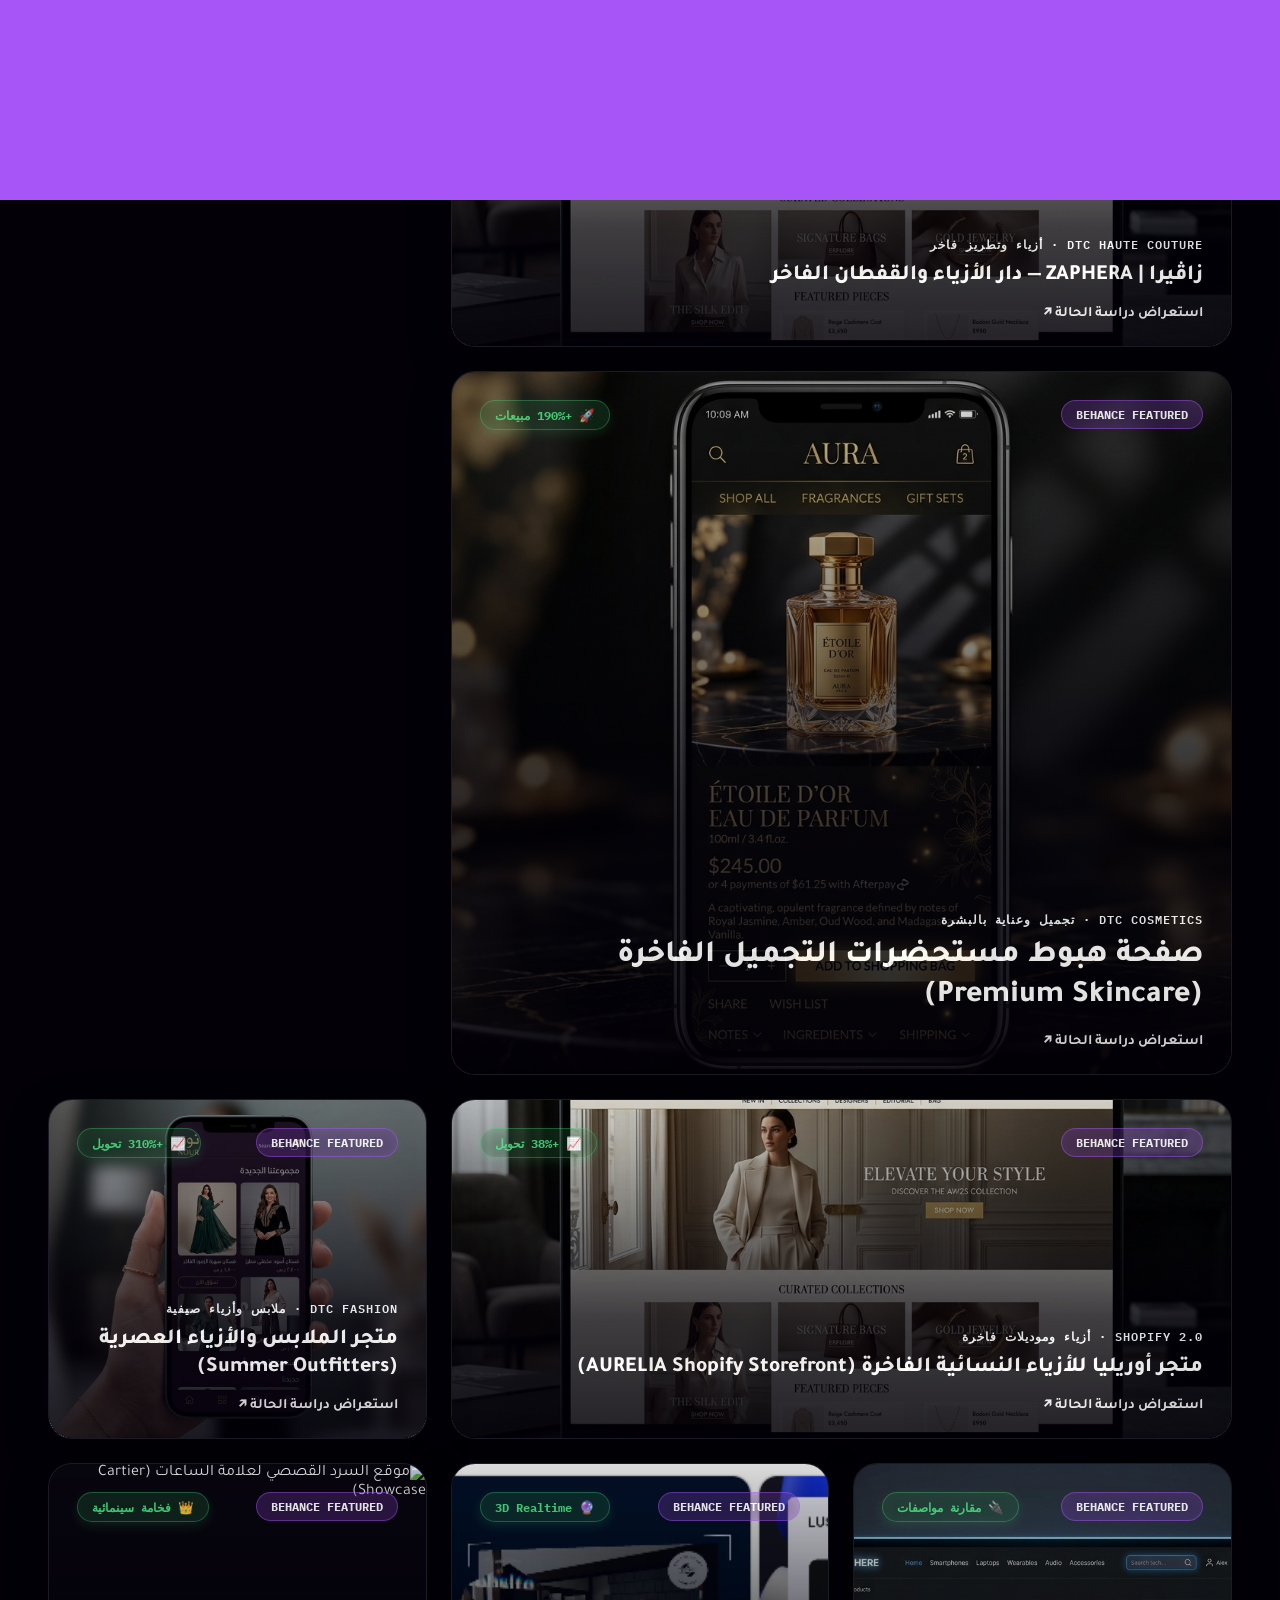
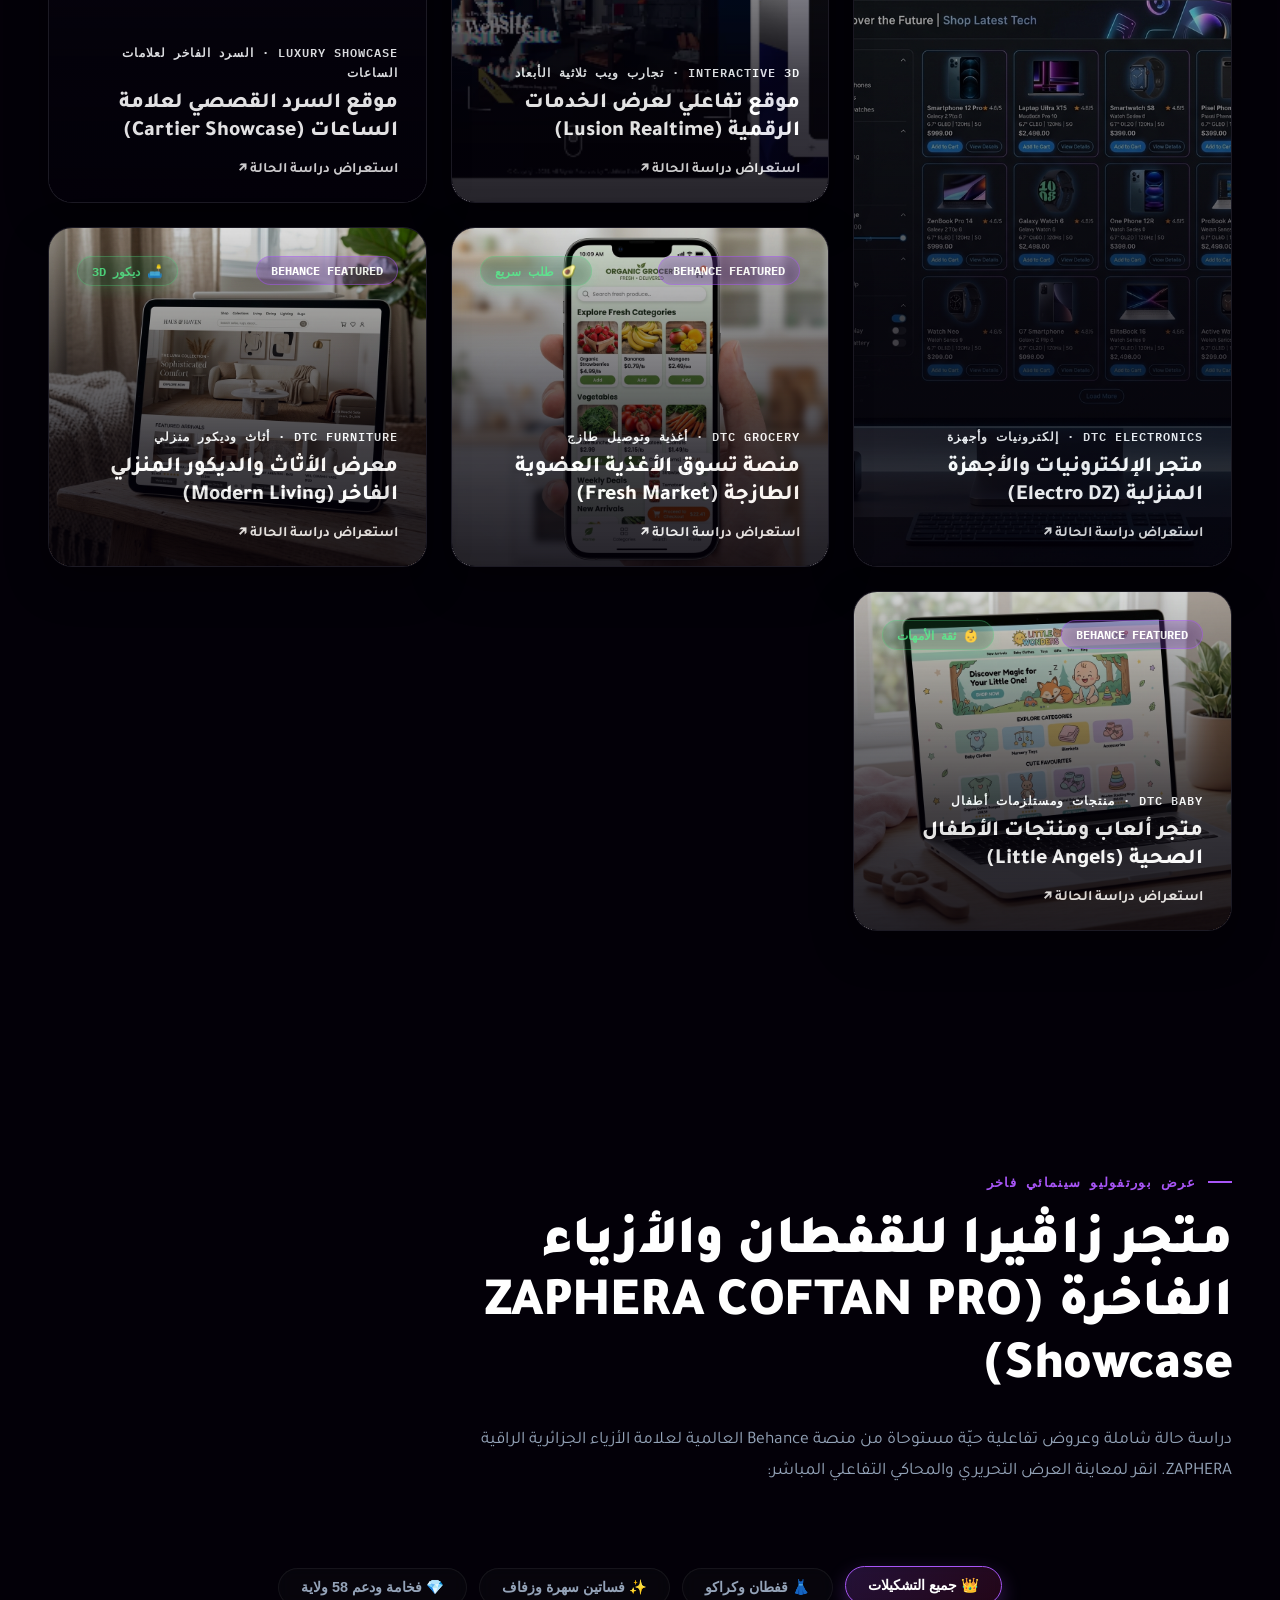
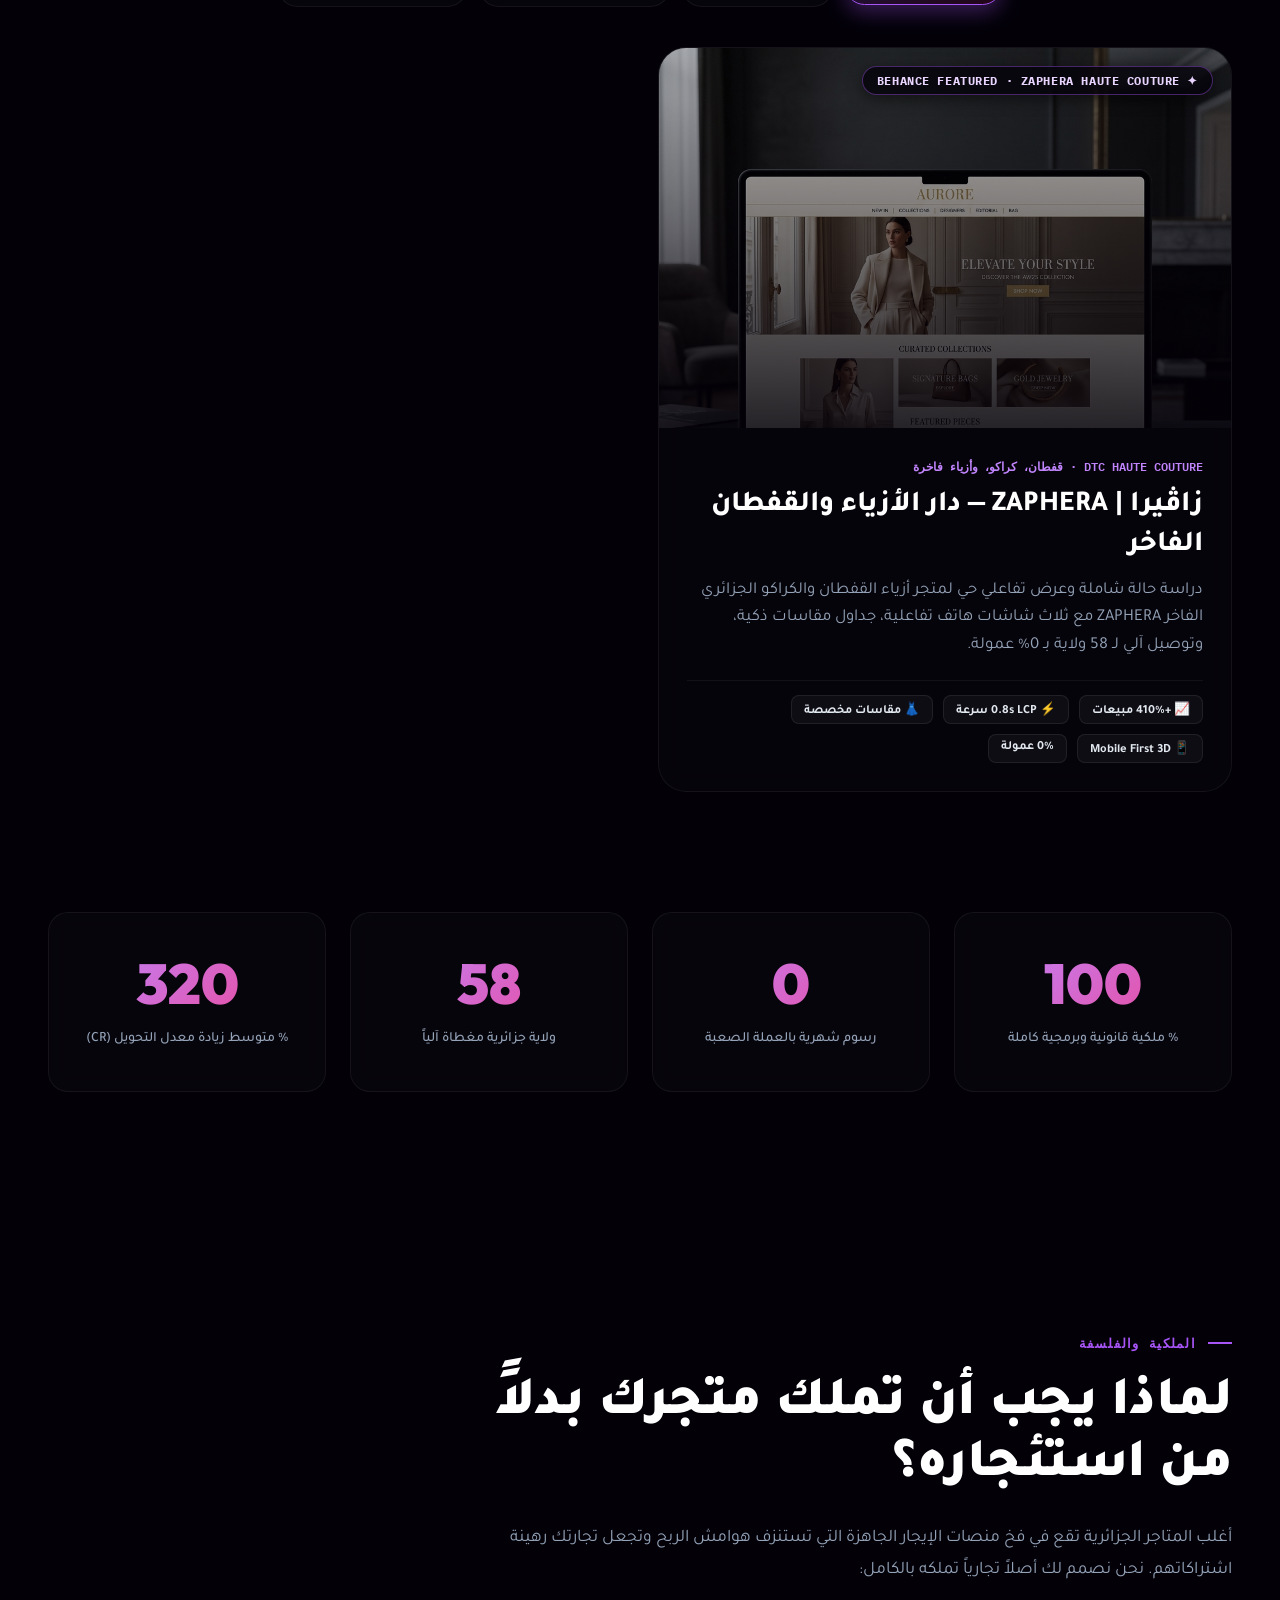
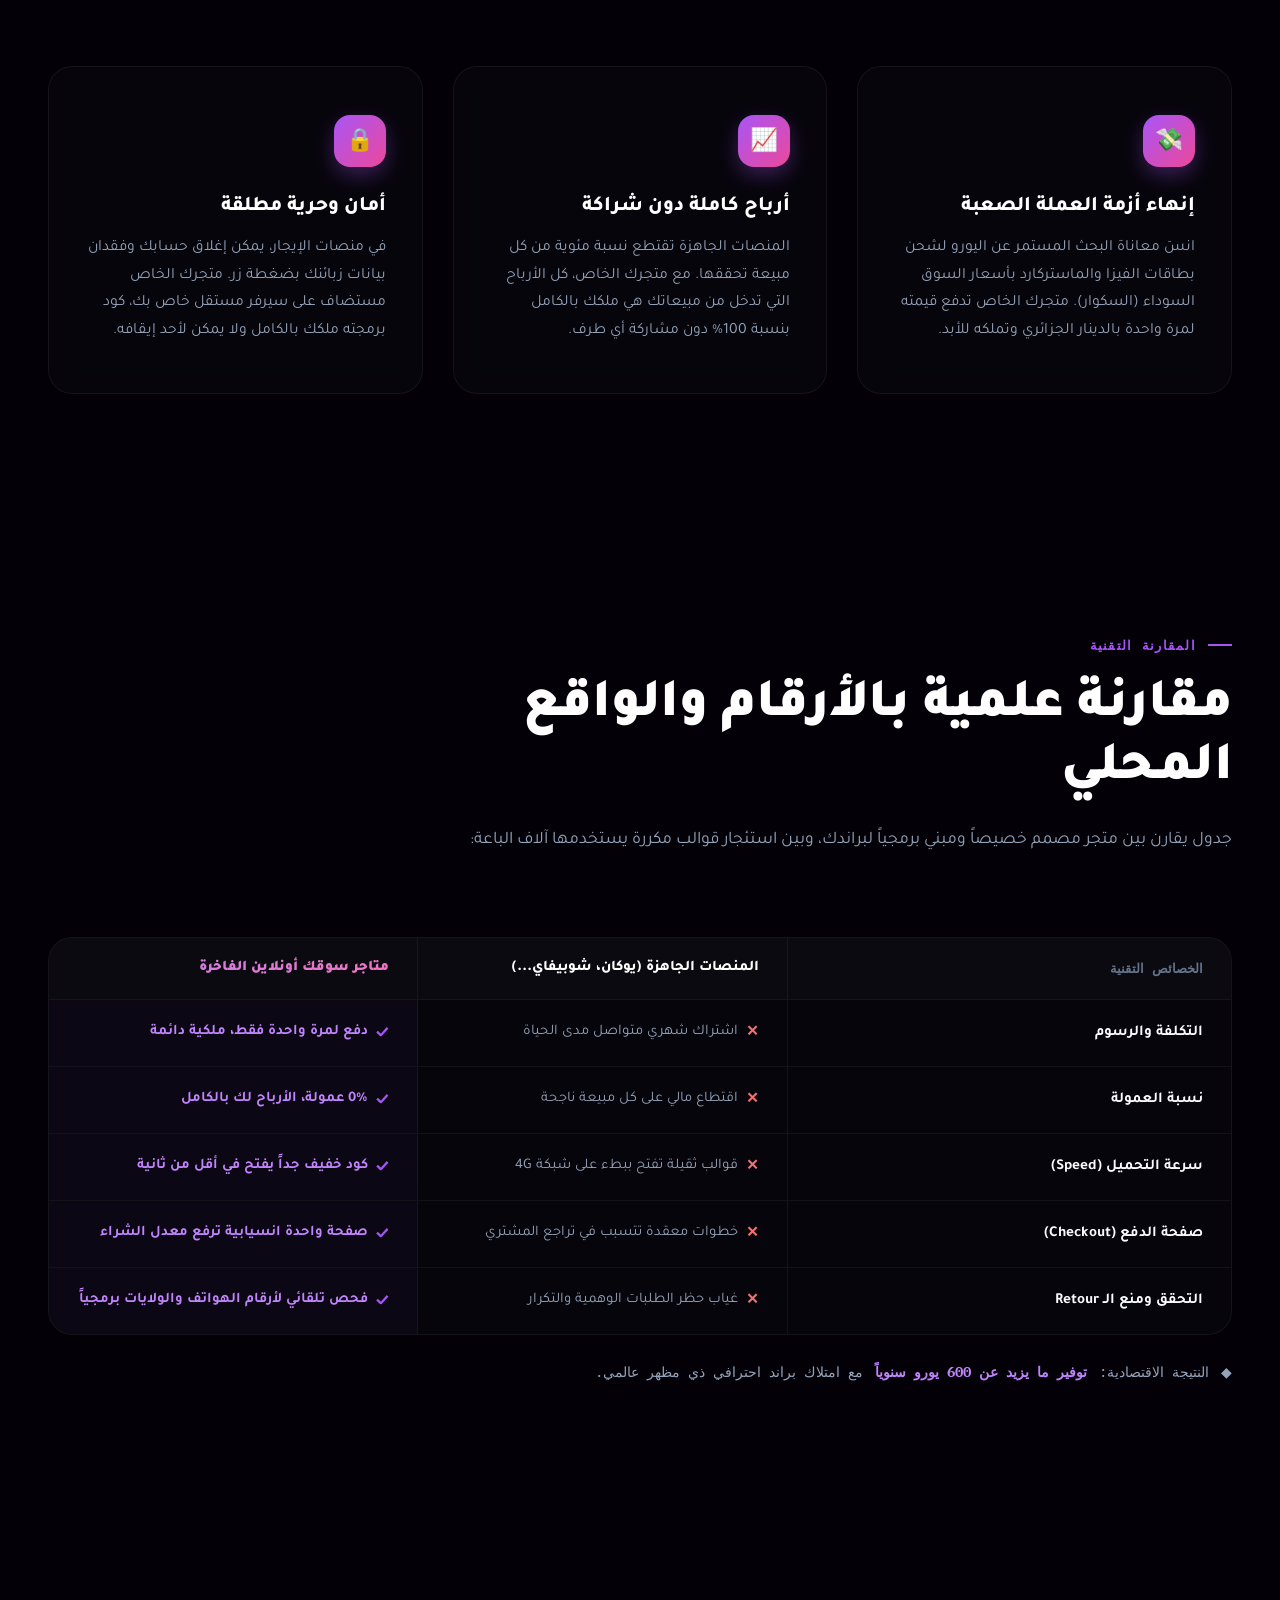
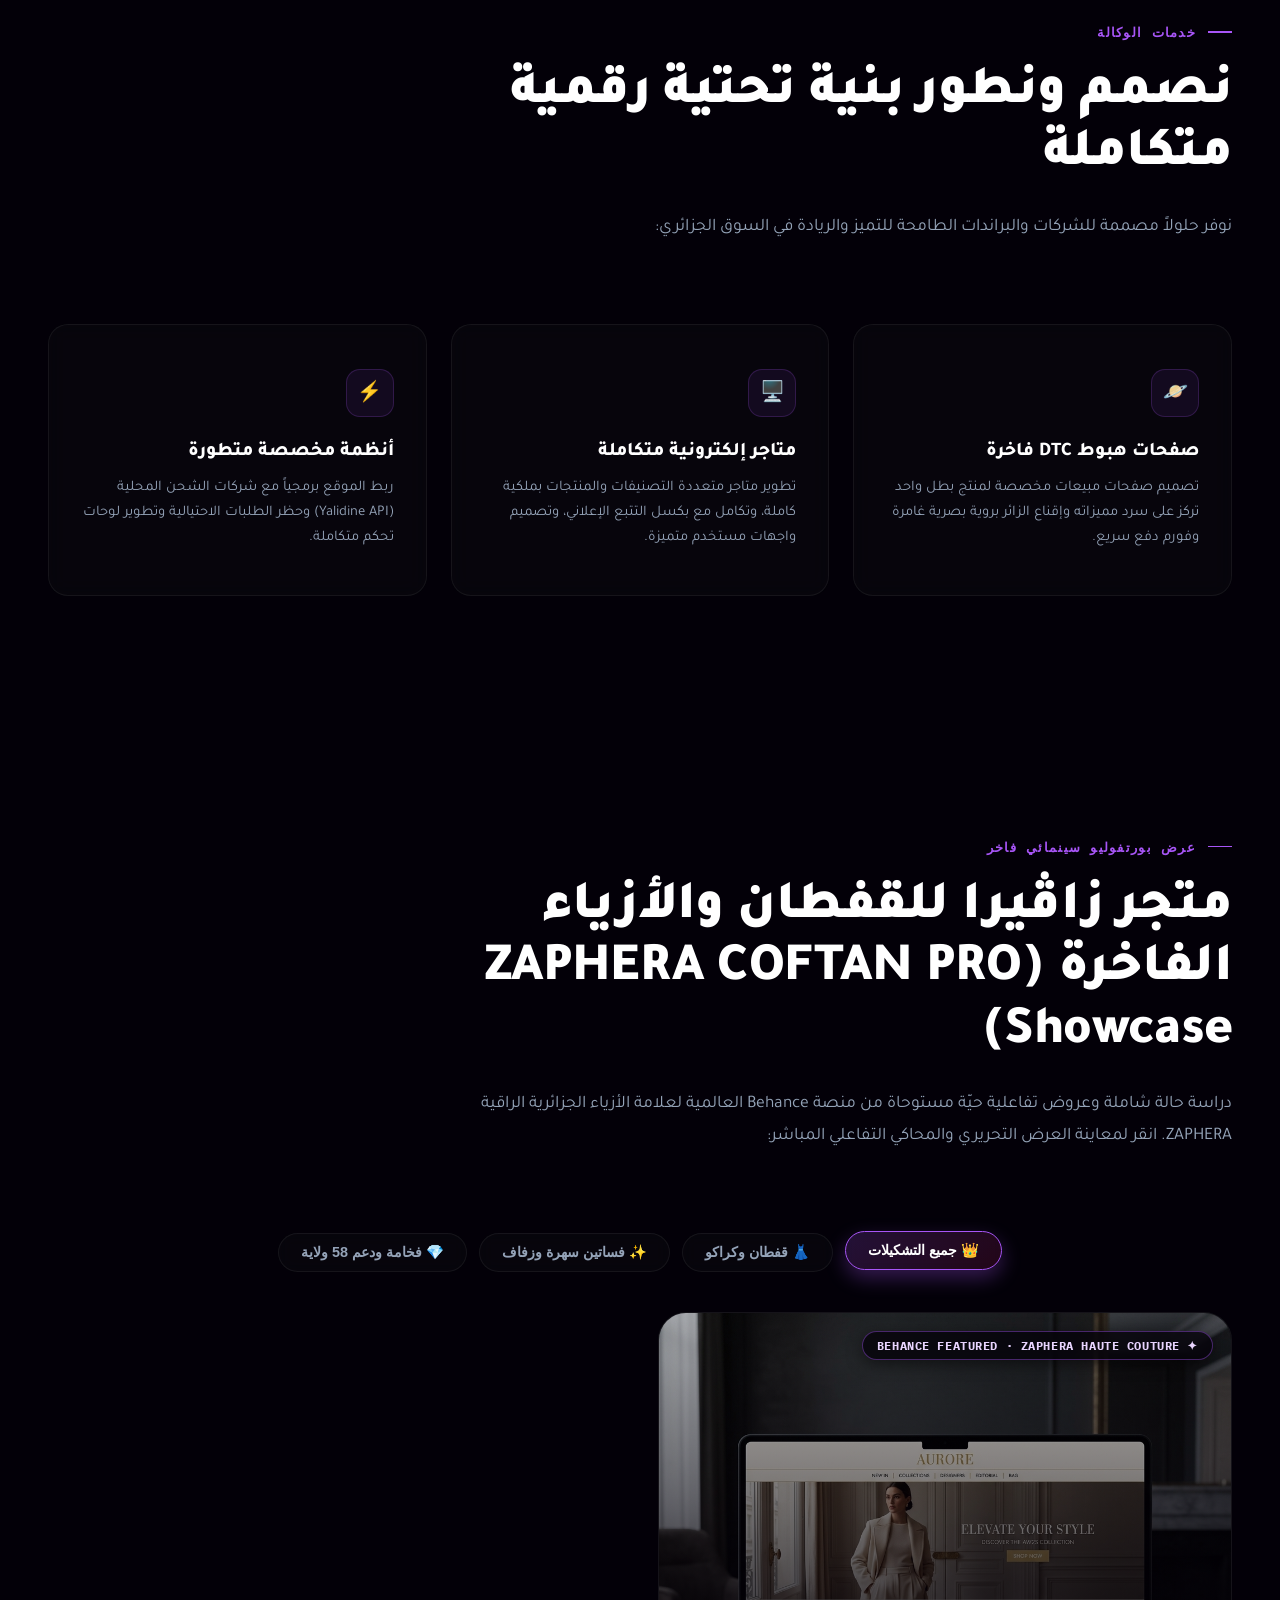
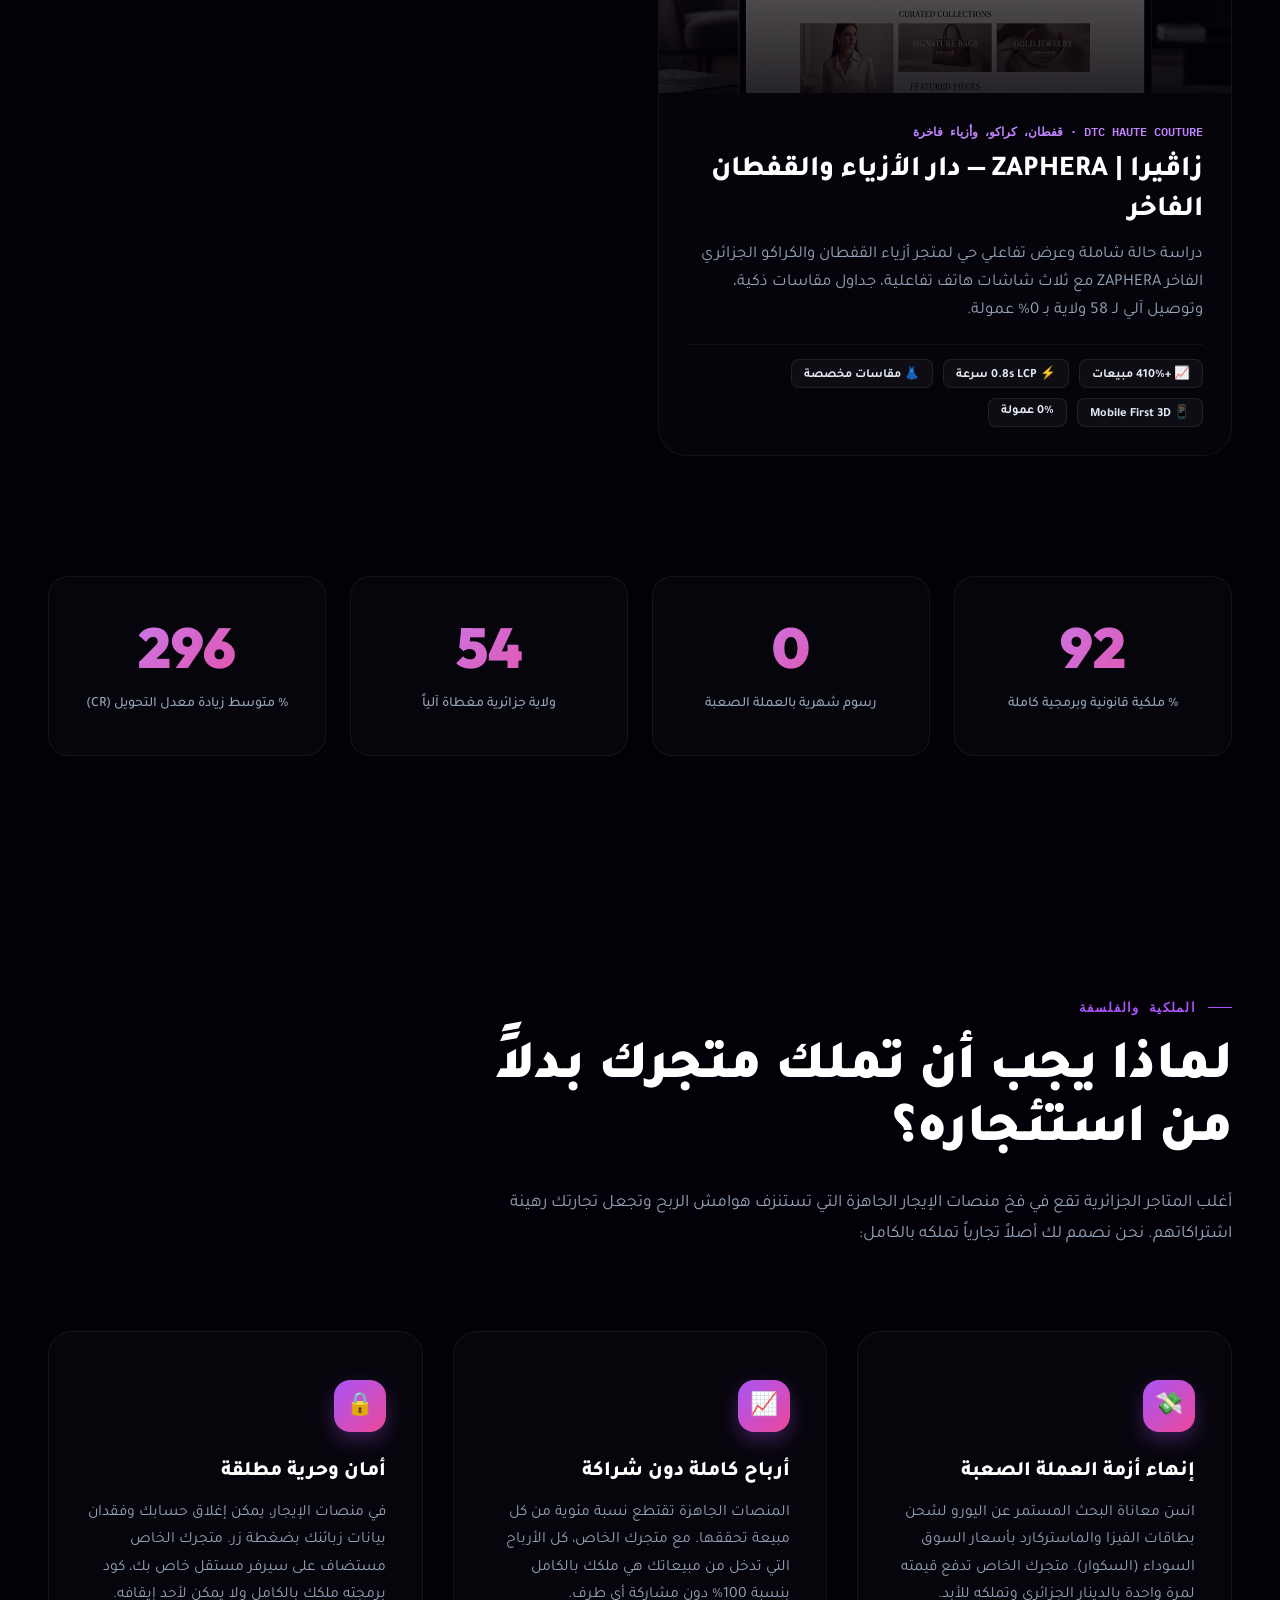
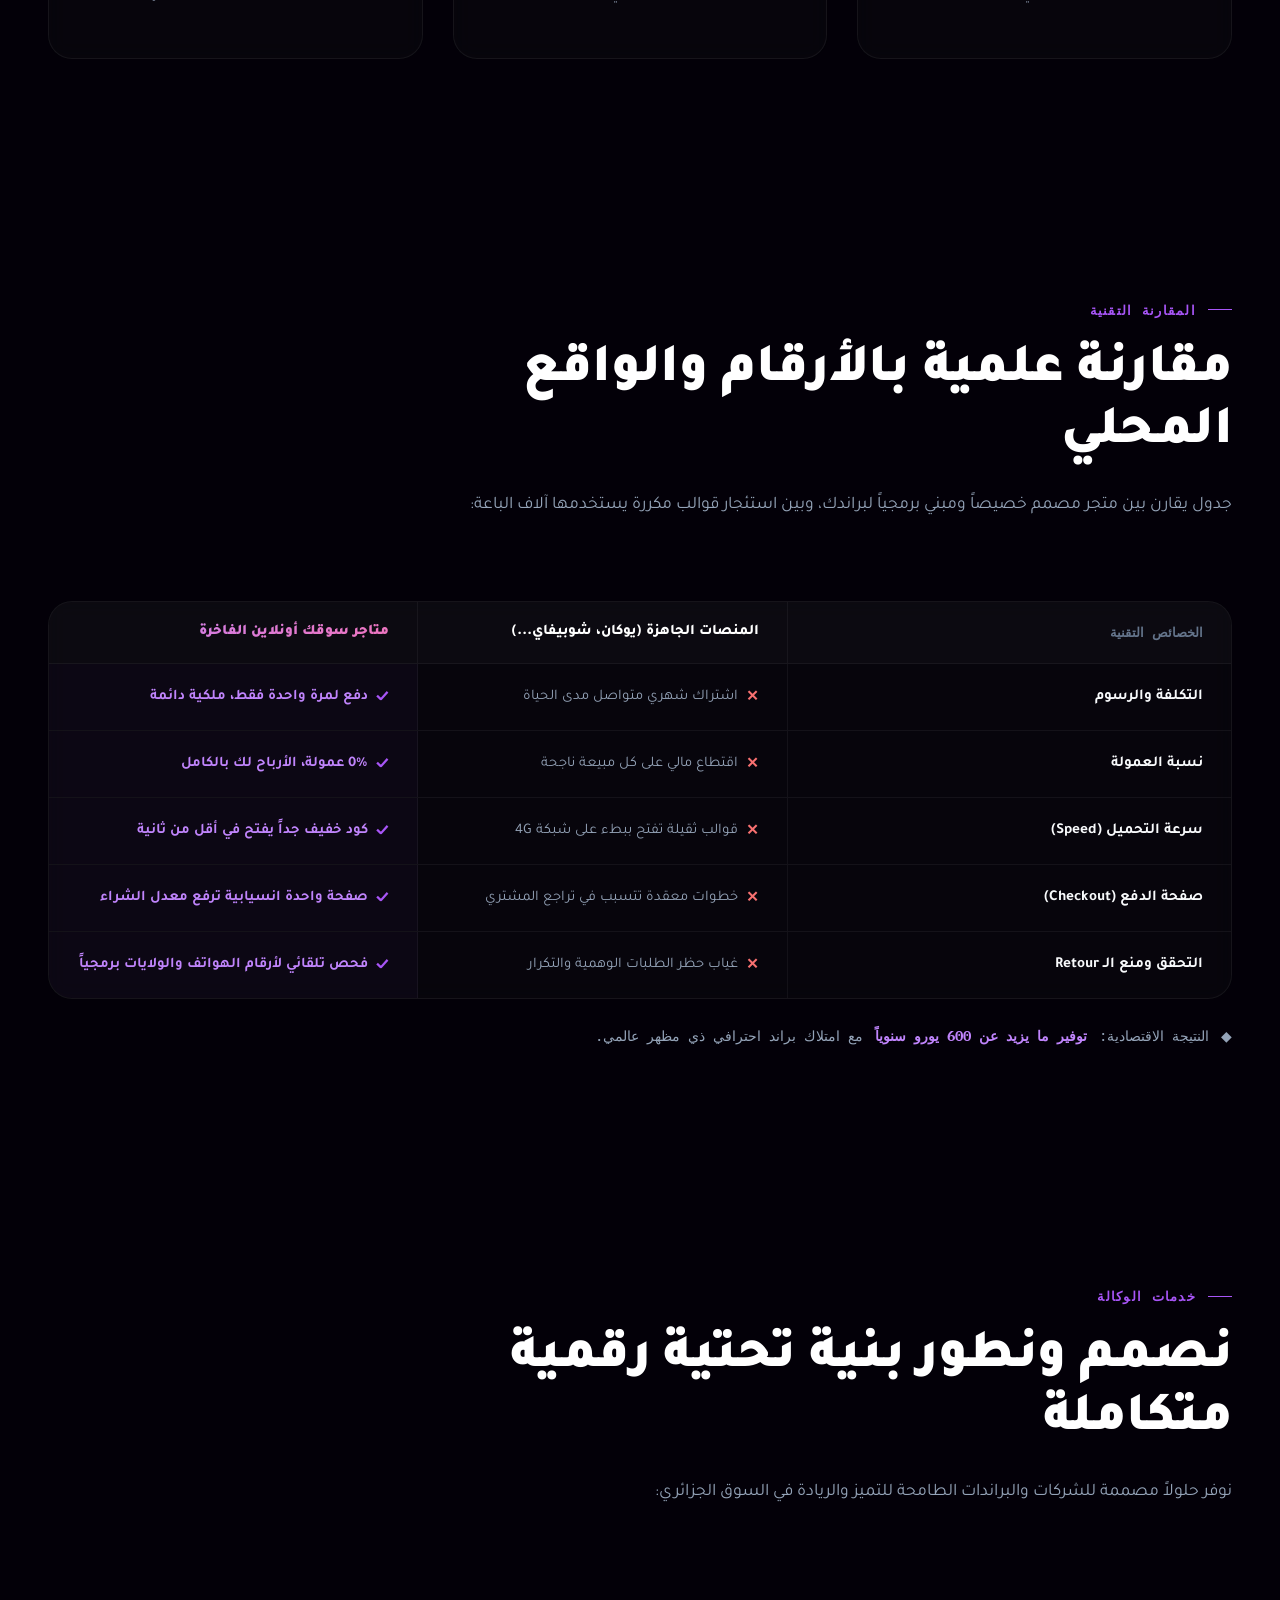
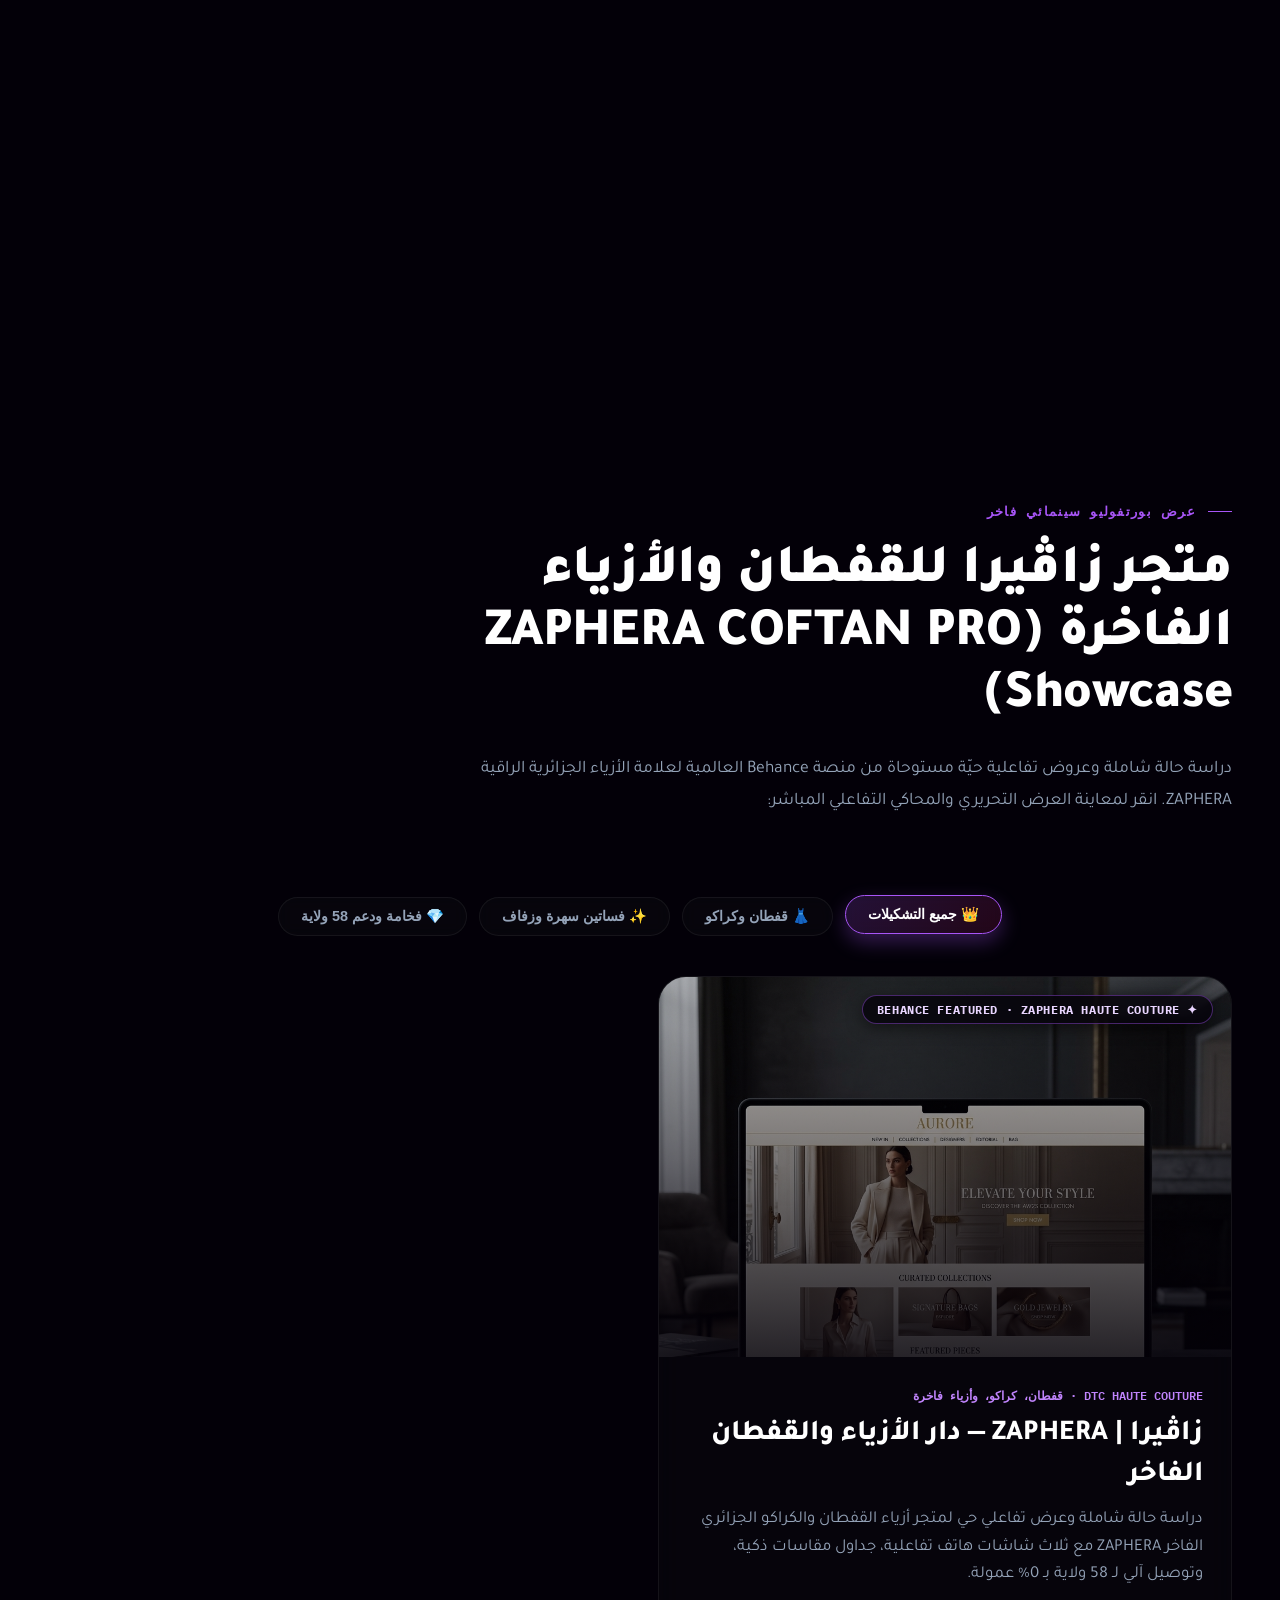
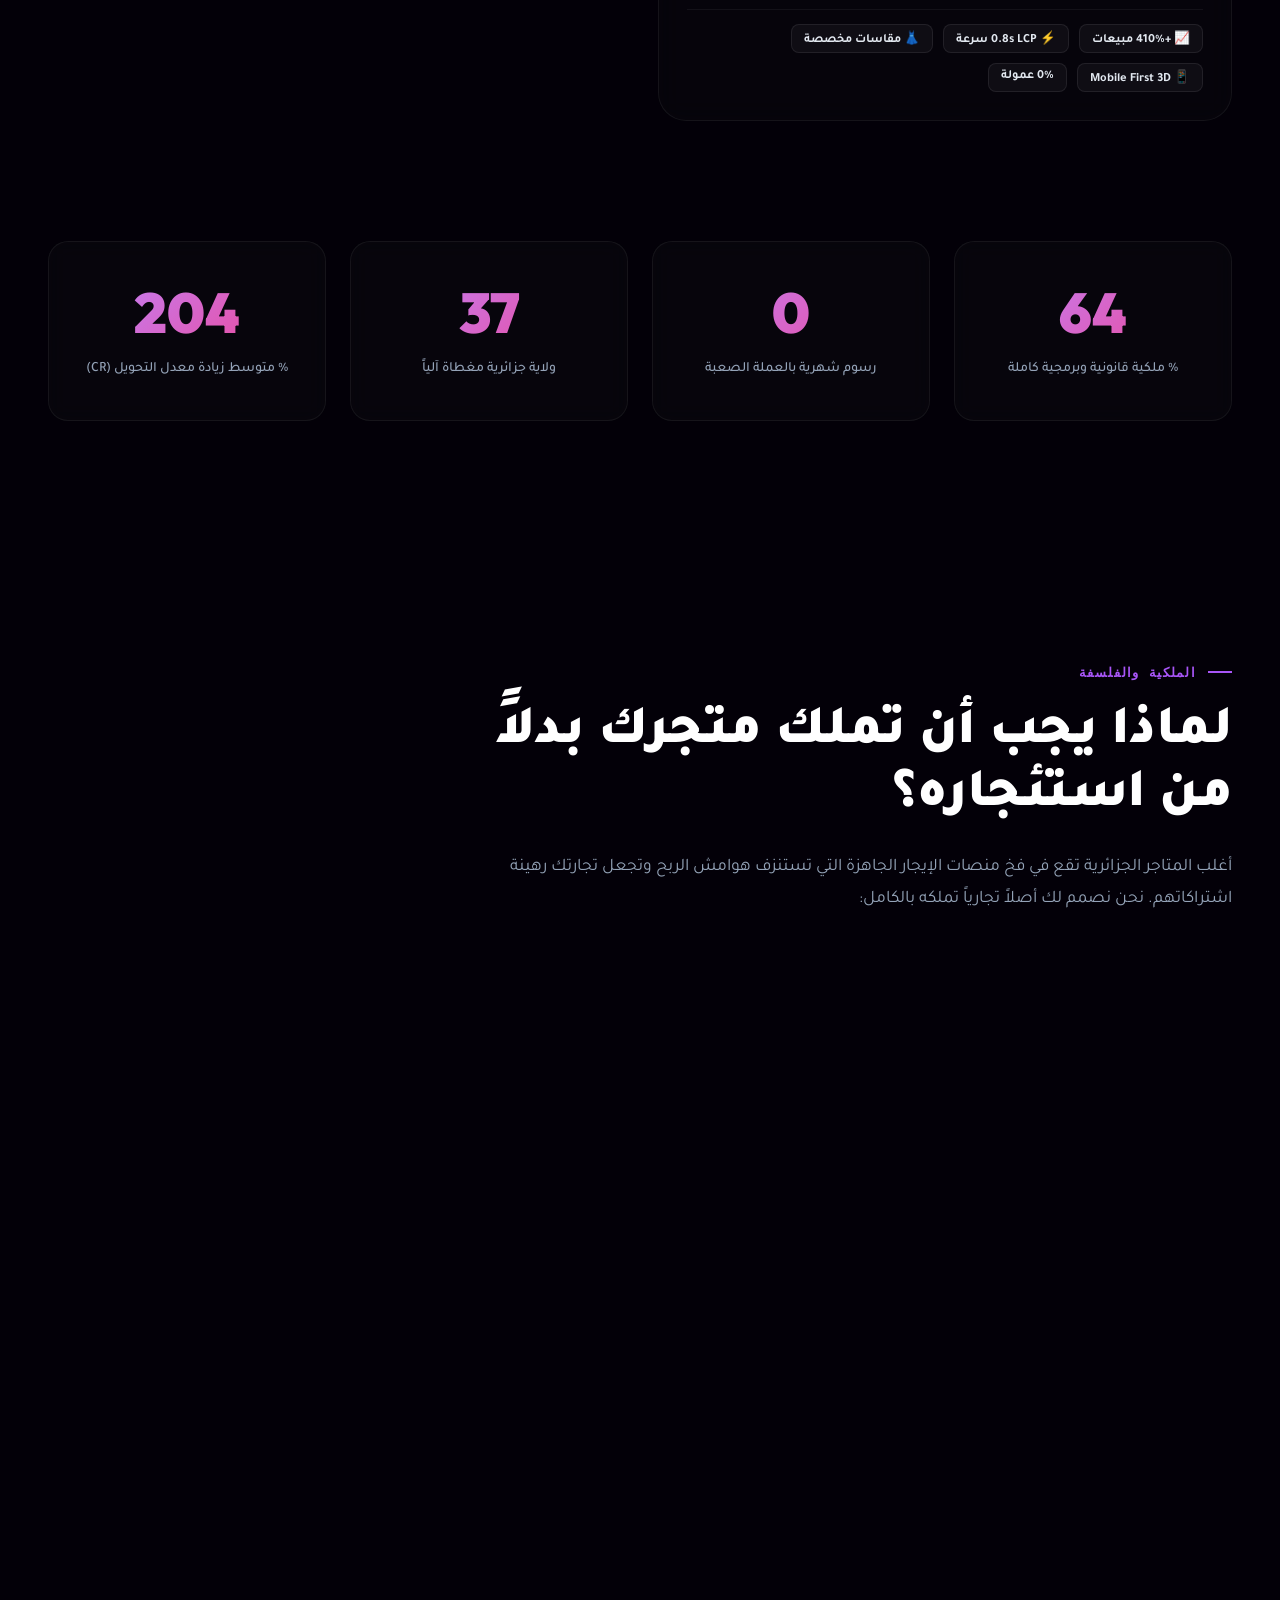
==== commit 7c5ac959: "feat: Transform #work section into Behance Asymmetric Editorial Grid with Full Viewport Case Study E" ====
--- a/index.html
+++ b/index.html
@@ -40,7 +40,7 @@
 <link rel="stylesheet" href="https://fonts.googleapis.com/css2?family=Tajawal:wght@300;400;500;700;800;900&family=Outfit:wght@300;400;500;600;700;800;900&family=IBM+Plex+Mono:wght@400;500;600&display=swap">
 
 <!-- Custom Stylesheet -->
-<link rel="stylesheet" href="assets/css/style.css?v=1.0.15">
+<link rel="stylesheet" href="assets/css/style.css?v=2.0.0">
 
 <!-- Structured Schema Markup (JSON-LD) for SEO -->
 <script type="application/ld+json">
@@ -146,44 +146,27 @@
 
 
 <!-- PORTFOLIO SECTION (ZAPHERA COFTAN PRO MASTERPIECE) -->
+<!-- PORTFOLIO SECTION (BEHANCE ASYMMETRIC SHOWCASE) -->
 <section class="section" id="work">
   <div class="wrap">
     <div class="section-head reveal">
-      <span class="tag">عرض بورتفوليو سينمائي فاخر</span>
-      <h2>متجر زاڤيرا للقفطان والأزياء الفاخرة (ZAPHERA COFTAN PRO Showcase)</h2>
-      <p>دراسة حالة شاملة وعروض تفاعلية حيّة مستوحاة من منصة Behance العالمية لعلامة الأزياء الجزائرية الراقية ZAPHERA. انقر لمعاينة العرض التحريري والمحاكي التفاعلي المباشر:</p>
+      <span class="tag">معرض الأعمال التحريري</span>
+      <h2>مشاريع صممناها.. عروض سينمائية ونتائج ملموسة بالأرقام</h2>
+      <p>عروض بورتفوليو سينمائية مبهرة مستوحاة من منصة Behance العالمية تجمع بين الفخامة البصرية والأداء المبيعي الفائق. انقر فوق أي مشروع لمشاهدة العرض التحريري الكامل والمحاكي التفاعلي:</p>
     </div>
 
     <!-- BEHANCE CATEGORY FILTER TABS -->
     <div class="behance-filter-bar reveal">
-      <button class="behance-tab active" data-filter="all">👑 جميع التشكيلات</button>
-      <button class="behance-tab" data-filter="caftan">👗 قفطان وكراكو</button>
-      <button class="behance-tab" data-filter="evening">✨ فساتين سهرة وزفاف</button>
-      <button class="behance-tab" data-filter="luxury">💎 فخامة ودعم 58 ولاية</button>
-    </div>
-
-    <div class="portfolio-grid single-featured-grid">
-      <!-- Masterpiece 1: Zaphera Coftan Pro -->
-      <div class="p-card reveal p-card-featured" data-open-case="case-zaphera">
-        <div class="p-thumb zaphera" style="background-image: url('assets/images/portfolio/aurelia.png'); aspect-ratio: 21/9; min-height: 380px;">
-          <span class="behance-featured-badge">✦ BEHANCE FEATURED · ZAPHERA HAUTE COUTURE</span>
-          <div class="p-hover-overlay"><span>استعراض دراسة الحالة والتجربة المباشرة (Behance Presentation) ↗</span></div>
-        </div>
-        <div class="p-body">
-          <div>
-            <span class="k">DTC Haute Couture · قفطان، كراكو، وأزياء فاخرة</span>
-            <h4 style="font-size: 1.8rem;">زاڤيرا | ZAPHERA — دار الأزياء والقفطان الفاخر</h4>
-            <p style="font-size: 1.05rem;">دراسة حالة شاملة وعرض تفاعلي حي لمتجر أزياء القفطان والكراكو الجزائري الفاخر ZAPHERA مع ثلاث شاشات هاتف تفاعلية، جداول مقاسات ذكية، وتوصيل آلي لـ 58 ولاية بـ 0% عمولة.</p>
-          </div>
-          <div class="p-metrics-row">
-            <span class="p-metric">📈 +410% مبيعات</span>
-            <span class="p-metric">⚡ 0.8s LCP سرعة</span>
-            <span class="p-metric">👗 مقاسات مخصصة</span>
-            <span class="p-metric">📱 Mobile First 3D</span>
-            <span class="p-metric">0% عمولة</span>
-          </div>
-        </div>
-      </div>
+      <button class="behance-tab active" data-filter="all">🌟 جميع المشاريع (10)</button>
+      <button class="behance-tab" data-filter="fashion">👗 أزياء وShopify</button>
+      <button class="behance-tab" data-filter="cosmetics">💄 عناية وتجميل</button>
+      <button class="behance-tab" data-filter="electronics">⚡ إلكترونيات وتقنية</button>
+      <button class="behance-tab" data-filter="luxury">💎 فخامة وتجارب 3D</button>
+    </div>
+
+    <!-- ASYMMETRIC BEHANCE GRID CONTAINER -->
+    <div class="behance-asymmetric-grid" id="behance-grid-container">
+      <!-- Dynamically generated from PROJECTS_DATA -->
     </div>
   </div>
 </section>
@@ -1302,7 +1285,7 @@
   <span class="whatsapp-float-text">تواصل معنا واتساب</span>
 </a>
 
-<script src="assets/js/main.js?v=1.0.15"></script>
+<script src="assets/js/main.js?v=2.0.0"></script>
 
 </body>
 </html>
--- a/assets/css/style.css
+++ b/assets/css/style.css
@@ -2613,3 +2613,391 @@
   }
 }
 
+
+
+
+/* ====================================================
+   BEHANCE ASYMMETRIC / EDITORIAL GRID & FULL VIEWPORT
+   ==================================================== */
+.behance-asymmetric-grid {
+  display: grid;
+  grid-template-columns: repeat(3, 1fr);
+  grid-auto-rows: 340px;
+  gap: 24px;
+  margin-top: 36px;
+}
+
+.behance-grid-item {
+  position: relative;
+  border-radius: 24px;
+  overflow: hidden;
+  background: #090611;
+  cursor: pointer;
+  border: 1px solid rgba(255, 255, 255, 0.08);
+  box-shadow: 0 16px 40px rgba(0, 0, 0, 0.4);
+  transition: transform 0.45s cubic-bezier(0.25, 1, 0.5, 1), border-color 0.45s cubic-bezier(0.25, 1, 0.5, 1), box-shadow 0.45s cubic-bezier(0.25, 1, 0.5, 1);
+  outline: none;
+}
+
+.behance-grid-item:focus-visible {
+  border-color: var(--accent-light);
+  box-shadow: 0 0 0 3px rgba(168, 85, 247, 0.5);
+}
+
+.behance-grid-item.grid-featured-big {
+  grid-column: span 2;
+  grid-row: span 2;
+}
+
+.behance-grid-item.grid-featured-wide {
+  grid-column: span 2;
+  grid-row: span 1;
+}
+
+.behance-grid-item.grid-featured-tall {
+  grid-column: span 1;
+  grid-row: span 2;
+}
+
+.behance-grid-item.grid-standard {
+  grid-column: span 1;
+  grid-row: span 1;
+}
+
+/* Cover Image filling 100% without white padding */
+.behance-grid-cover {
+  width: 100%;
+  height: 100%;
+  object-fit: cover;
+  object-position: center;
+  transition: transform 0.6s cubic-bezier(0.25, 1, 0.5, 1);
+}
+
+.behance-grid-item:hover .behance-grid-cover {
+  transform: scale(1.05);
+}
+
+/* Gradient Overlay */
+.behance-grid-overlay {
+  position: absolute;
+  inset: 0;
+  background: linear-gradient(180deg, rgba(0, 0, 0, 0.15) 0%, rgba(3, 0, 8, 0.85) 65%, rgba(3, 0, 8, 0.98) 100%);
+  display: flex;
+  flex-direction: column;
+  justify-content: space-between;
+  padding: 28px;
+  opacity: 0.88;
+  transition: opacity 0.4s var(--ease-premium), background 0.4s var(--ease-premium);
+}
+
+.behance-grid-item:hover .behance-grid-overlay {
+  opacity: 1;
+  background: linear-gradient(180deg, rgba(0, 0, 0, 0.25) 0%, rgba(3, 0, 8, 0.92) 55%, rgba(3, 0, 8, 0.99) 100%);
+}
+
+.behance-grid-top {
+  display: flex;
+  justify-content: space-between;
+  align-items: flex-start;
+  gap: 10px;
+}
+
+.behance-grid-badge {
+  font-family: 'IBM Plex Mono', monospace;
+  font-size: 0.76rem;
+  font-weight: 700;
+  color: #fff;
+  background: rgba(168, 85, 247, 0.25);
+  border: 1px solid rgba(168, 85, 247, 0.5);
+  padding: 6px 14px;
+  border-radius: 20px;
+  backdrop-filter: blur(8px);
+}
+
+.behance-grid-metric-chip {
+  font-family: 'IBM Plex Mono', monospace;
+  font-size: 0.78rem;
+  font-weight: 800;
+  color: #4ade80;
+  background: rgba(74, 222, 128, 0.15);
+  border: 1px solid rgba(74, 222, 128, 0.35);
+  padding: 6px 14px;
+  border-radius: 20px;
+  backdrop-filter: blur(8px);
+  box-shadow: 0 4px 12px rgba(74, 222, 128, 0.15);
+}
+
+.behance-grid-bottom {
+  transform: translateY(6px);
+  transition: transform 0.4s var(--ease-premium);
+}
+
+.behance-grid-item:hover .behance-grid-bottom {
+  transform: translateY(0);
+}
+
+.behance-grid-category {
+  font-family: 'IBM Plex Mono', monospace;
+  font-size: 0.78rem;
+  color: var(--accent-light);
+  text-transform: uppercase;
+  letter-spacing: 0.08em;
+  font-weight: 600;
+  margin-bottom: 8px;
+  display: block;
+}
+
+.behance-grid-title {
+  font-size: 1.35rem;
+  font-weight: 800;
+  color: #fff;
+  line-height: 1.3;
+  margin-bottom: 12px;
+}
+
+.behance-grid-item.grid-featured-big .behance-grid-title {
+  font-size: 1.95rem;
+}
+
+.behance-grid-link-action {
+  display: inline-flex;
+  align-items: center;
+  gap: 8px;
+  color: #fff;
+  font-size: 0.9rem;
+  font-weight: 700;
+  opacity: 0.9;
+  transition: opacity 0.3s ease, color 0.3s ease, transform 0.3s ease;
+}
+
+.behance-grid-item:hover .behance-grid-link-action {
+  opacity: 1;
+  color: var(--accent-light);
+  transform: translateX(-6px);
+}
+
+/* ====================================================
+   FULL VIEWPORT CASE STUDY VIEW
+   ==================================================== */
+.case-study-fullscreen-view {
+  position: fixed;
+  inset: 0;
+  z-index: 3000;
+  background: #05020a;
+  color: var(--text-light);
+  overflow-y: auto;
+  opacity: 0;
+  visibility: hidden;
+  transform: scale(0.97);
+  transition: opacity 0.4s cubic-bezier(0.25, 1, 0.5, 1), transform 0.4s cubic-bezier(0.25, 1, 0.5, 1), visibility 0.4s;
+}
+
+.case-study-fullscreen-view.active {
+  opacity: 1;
+  visibility: visible;
+  transform: scale(1);
+}
+
+.case-view-sticky-bar {
+  position: sticky;
+  top: 0;
+  left: 0;
+  right: 0;
+  z-index: 100;
+  background: rgba(5, 2, 10, 0.92);
+  backdrop-filter: blur(20px);
+  border-bottom: 1px solid rgba(255, 255, 255, 0.1);
+  padding: 16px 5%;
+  display: flex;
+  justify-content: space-between;
+  align-items: center;
+}
+
+.case-view-back-btn {
+  background: rgba(255, 255, 255, 0.08);
+  border: 1px solid rgba(255, 255, 255, 0.18);
+  color: #fff;
+  font-family: 'Tajawal', sans-serif;
+  font-size: 0.95rem;
+  font-weight: 700;
+  padding: 10px 22px;
+  border-radius: 24px;
+  cursor: pointer;
+  transition: background 0.3s ease, color 0.3s ease, transform 0.3s ease;
+}
+
+.case-view-back-btn:hover {
+  background: var(--accent-light);
+  color: #000;
+  transform: translateX(4px);
+}
+
+.case-view-bar-title {
+  font-family: 'IBM Plex Mono', monospace;
+  font-size: 0.85rem;
+  color: var(--accent-light);
+  font-weight: 700;
+  letter-spacing: 0.05em;
+}
+
+.case-view-body {
+  padding-bottom: 120px;
+}
+
+.case-hero-full-bleed {
+  position: relative;
+  width: 100%;
+  min-height: 70vh;
+  display: flex;
+  align-items: flex-end;
+  padding: 60px 5%;
+  background-size: cover;
+  background-position: center;
+  overflow: hidden;
+}
+
+.case-hero-full-bleed::before {
+  content: '';
+  position: absolute;
+  inset: 0;
+  background: linear-gradient(180deg, rgba(5, 2, 10, 0.3) 0%, rgba(5, 2, 10, 0.85) 60%, rgba(5, 2, 10, 1) 100%);
+}
+
+.case-hero-content-inner {
+  position: relative;
+  z-index: 10;
+  max-width: 1000px;
+}
+
+.case-giant-title {
+  font-size: clamp(2.2rem, 5vw, 4rem);
+  font-weight: 900;
+  color: #fff;
+  line-height: 1.15;
+  margin-bottom: 16px;
+  letter-spacing: -0.02em;
+}
+
+.case-giant-tagline {
+  font-size: clamp(1.05rem, 2vw, 1.35rem);
+  color: rgba(255, 255, 255, 0.88);
+  line-height: 1.6;
+  max-width: 800px;
+  margin-bottom: 24px;
+}
+
+.case-metrics-hero-row {
+  display: grid;
+  grid-template-columns: repeat(auto-fit, minmax(220px, 1fr));
+  gap: 24px;
+  margin-top: 40px;
+}
+
+.big-metric-card {
+  background: rgba(255, 255, 255, 0.03);
+  border: 1px solid rgba(255, 255, 255, 0.1);
+  border-radius: 24px;
+  padding: 30px 24px;
+  text-align: center;
+  box-shadow: 0 10px 30px rgba(0, 0, 0, 0.3);
+}
+
+.big-metric-num {
+  font-family: 'IBM Plex Mono', monospace;
+  font-size: 3.2rem;
+  font-weight: 900;
+  line-height: 1;
+  margin-bottom: 10px;
+  background: linear-gradient(135deg, #a855f7 0%, #ec4899 50%, #3b82f6 100%);
+  -webkit-background-clip: text;
+  -webkit-text-fill-color: transparent;
+}
+
+.big-metric-lbl {
+  font-size: 0.98rem;
+  color: var(--text-dim);
+  font-weight: 700;
+}
+
+.behance-fullbleed-showcase {
+  margin-top: 60px;
+  width: 100%;
+}
+
+.behance-fullbleed-frame {
+  width: 100%;
+  height: 680px;
+  border-radius: 28px;
+  border: 1px solid rgba(255, 255, 255, 0.15);
+  overflow: hidden;
+  position: relative;
+  background: #030008;
+  box-shadow: 0 25px 60px rgba(0, 0, 0, 0.6);
+}
+
+.behance-fullbleed-scroll {
+  width: 100%;
+  height: 100%;
+  background-size: 100% auto;
+  background-repeat: no-repeat;
+  background-position: top center;
+  transition: background-position 12s cubic-bezier(0.25, 1, 0.5, 1);
+}
+
+.behance-fullbleed-frame:hover .behance-fullbleed-scroll {
+  background-position: bottom center;
+}
+
+@media (max-width: 850px) {
+  .behance-asymmetric-grid {
+    grid-template-columns: repeat(2, 1fr);
+    grid-auto-rows: 280px;
+    gap: 16px;
+  }
+  .behance-grid-item.grid-featured-big,
+  .behance-grid-item.grid-featured-wide {
+    grid-column: span 2;
+    grid-row: span 1;
+  }
+  .behance-grid-item.grid-featured-tall {
+    grid-row: span 1;
+  }
+  .behance-fullbleed-frame {
+    height: 480px;
+  }
+  .behance-fullbleed-scroll {
+    overflow-y: auto;
+    background-size: 100% auto;
+  }
+}
+
+@media (max-width: 600px) {
+  .behance-asymmetric-grid {
+    grid-template-columns: 1fr;
+    grid-auto-rows: 300px;
+  }
+  .behance-grid-item.grid-featured-big,
+  .behance-grid-item.grid-featured-wide,
+  .behance-grid-item.grid-featured-tall,
+  .behance-grid-item.grid-standard {
+    grid-column: span 1;
+    grid-row: span 1;
+  }
+  .case-giant-title {
+    font-size: 2.1rem;
+  }
+  .big-metric-num {
+    font-size: 2.5rem;
+  }
+}
+
+@media (prefers-reduced-motion: reduce) {
+  .behance-grid-cover,
+  .behance-grid-item,
+  .behance-grid-overlay,
+  .case-study-fullscreen-view,
+  .behance-fullbleed-scroll {
+    transition: none !important;
+    transform: none !important;
+  }
+}
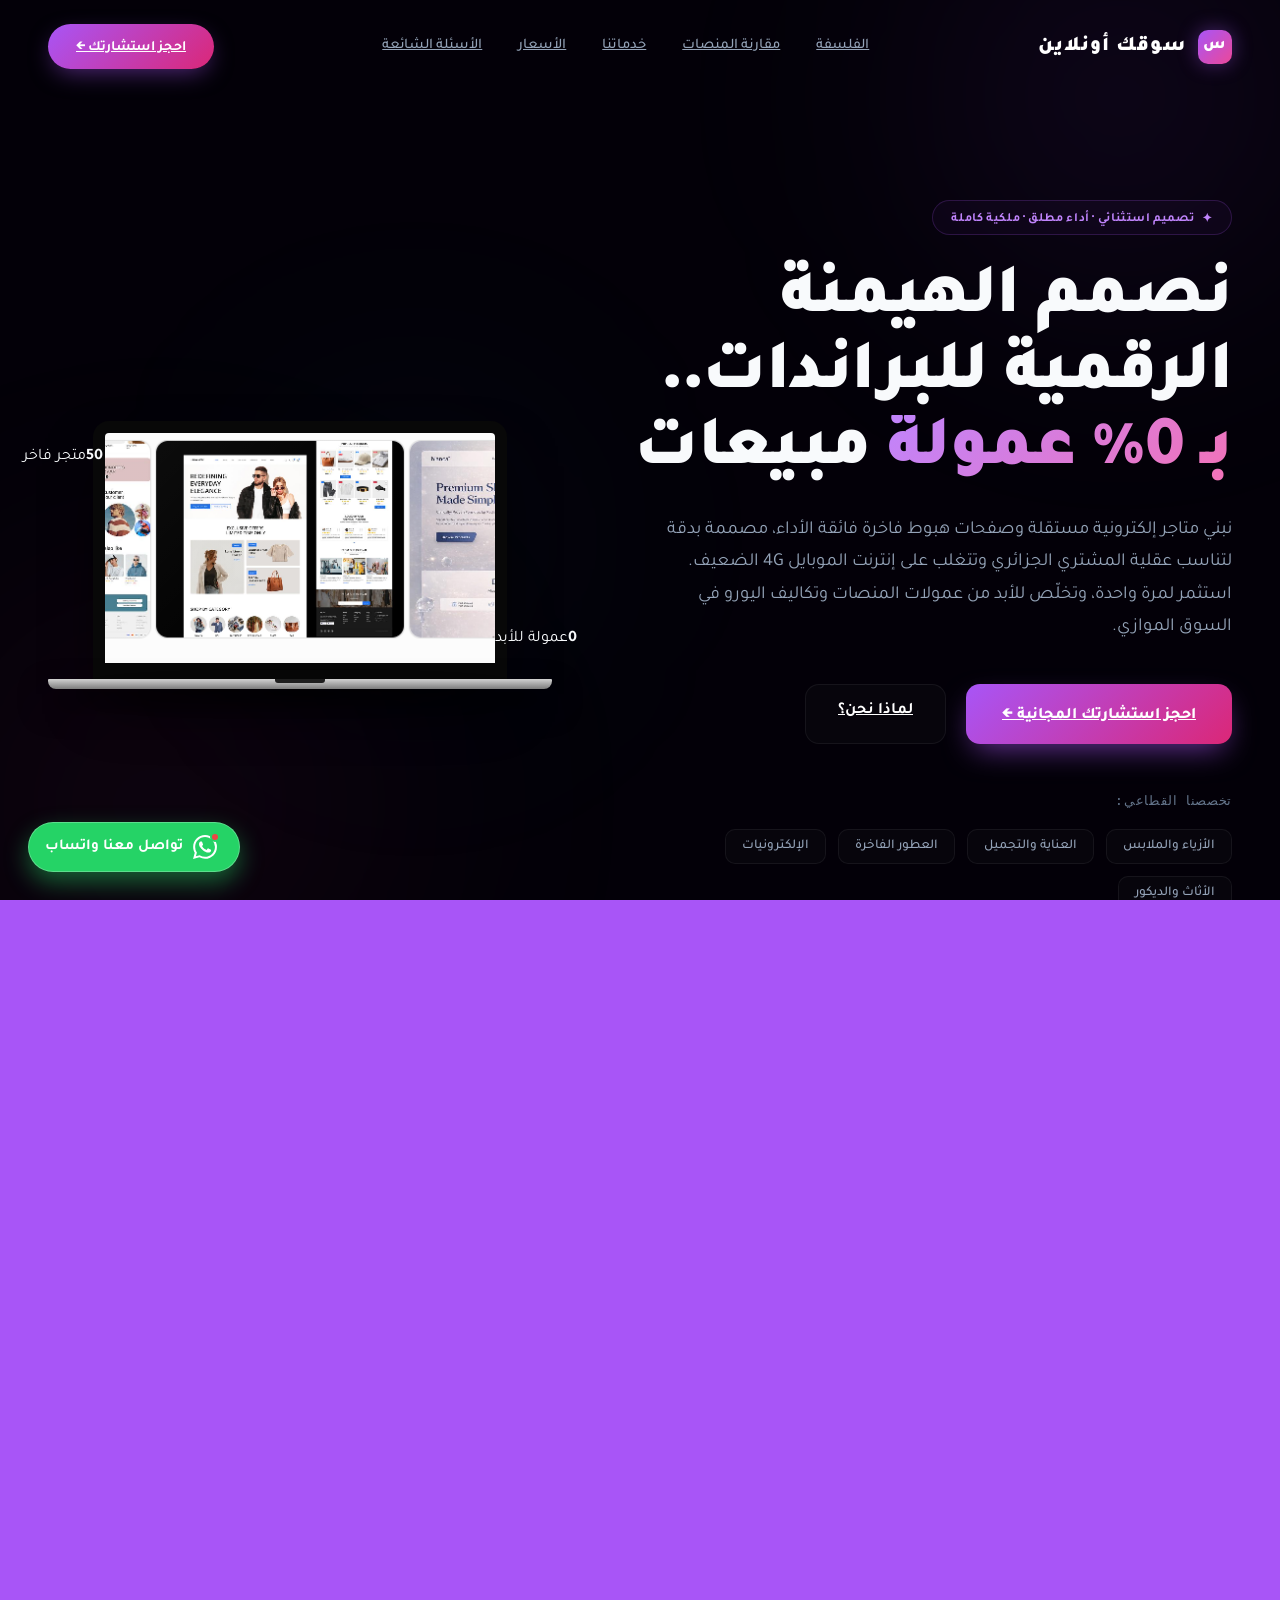
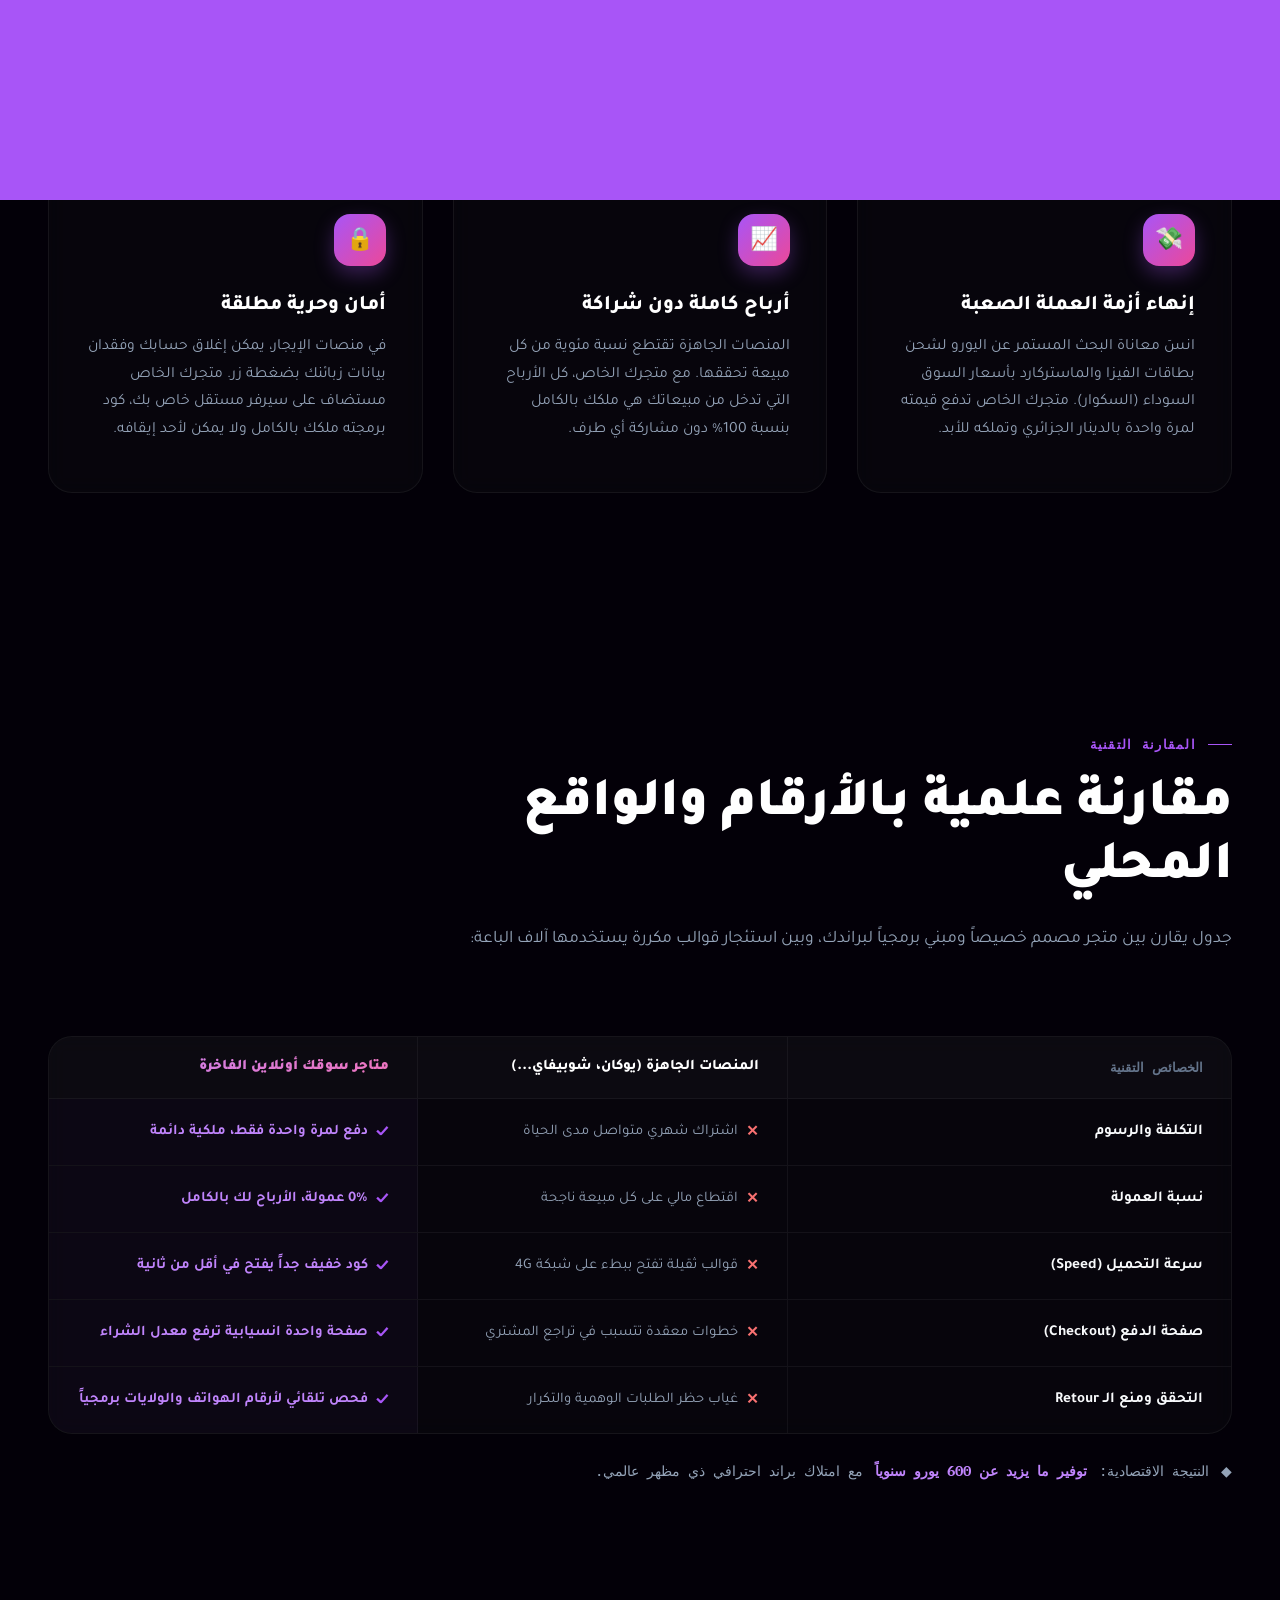
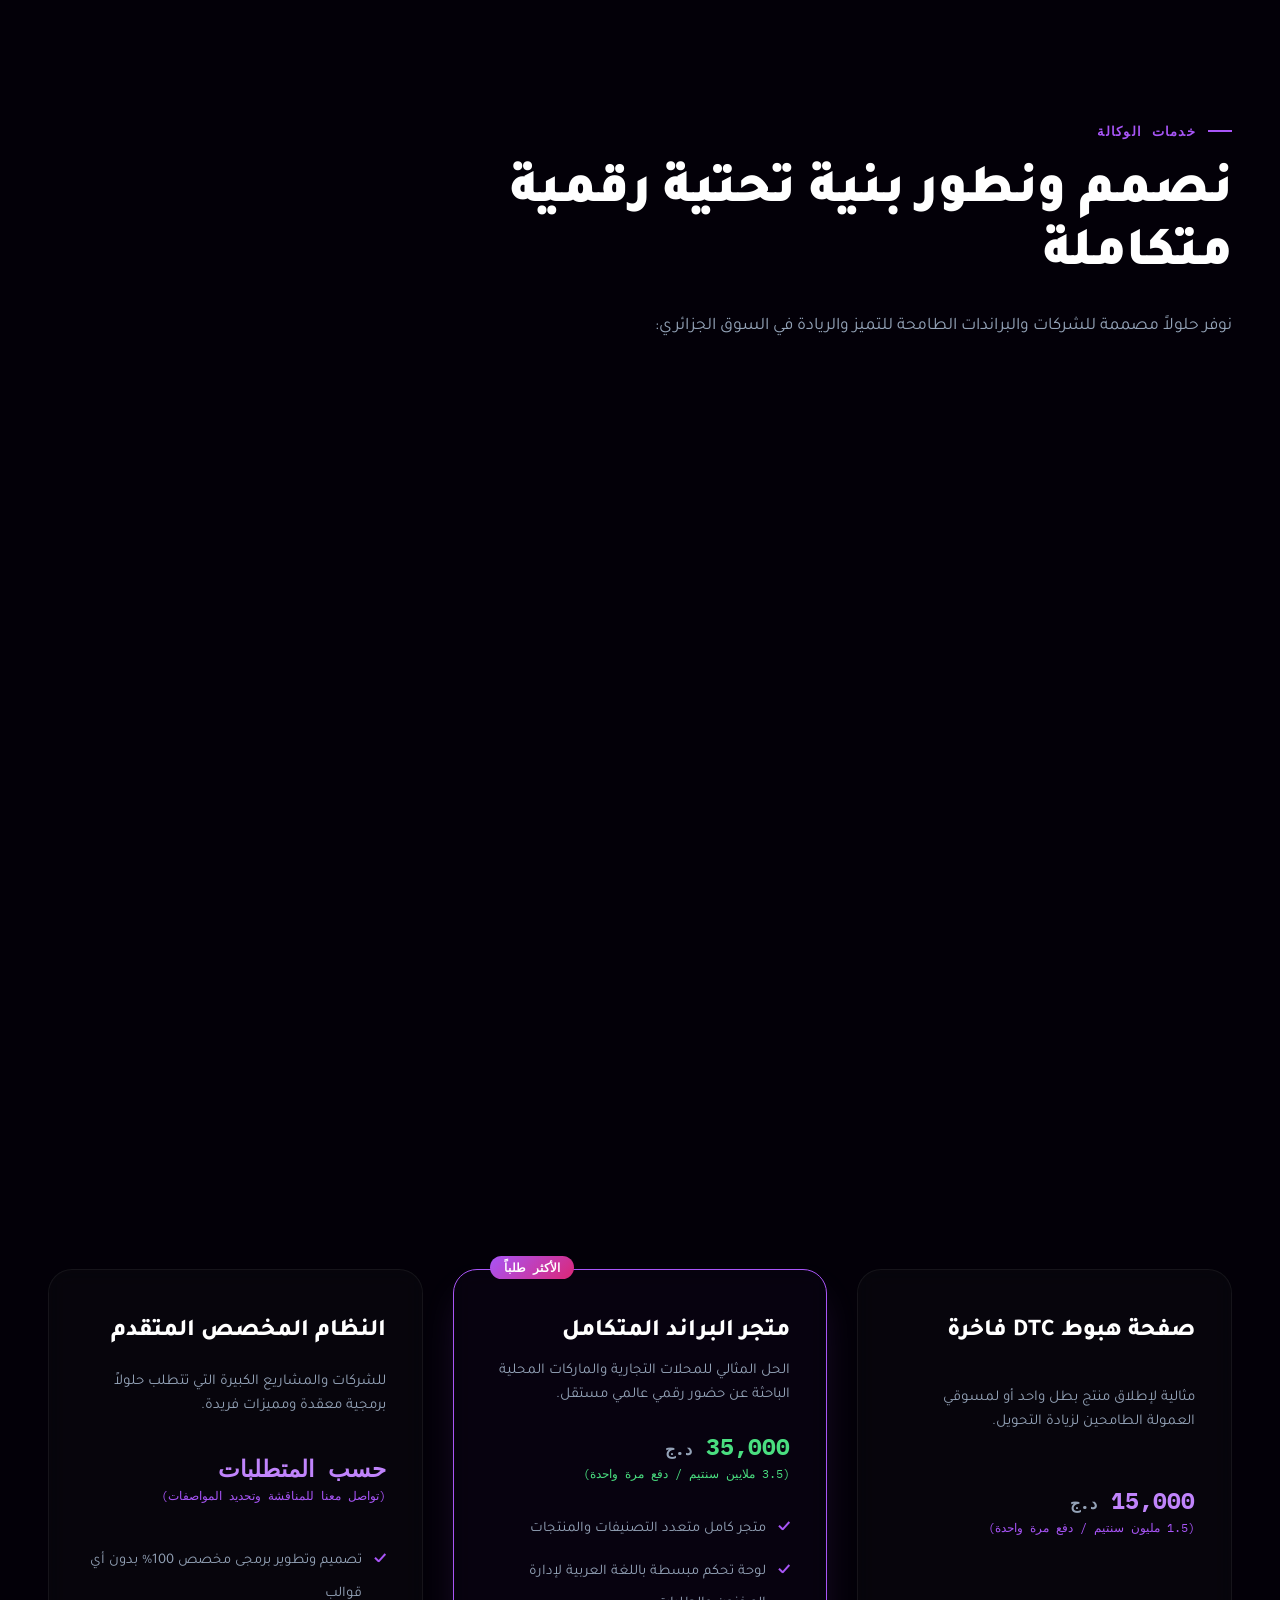
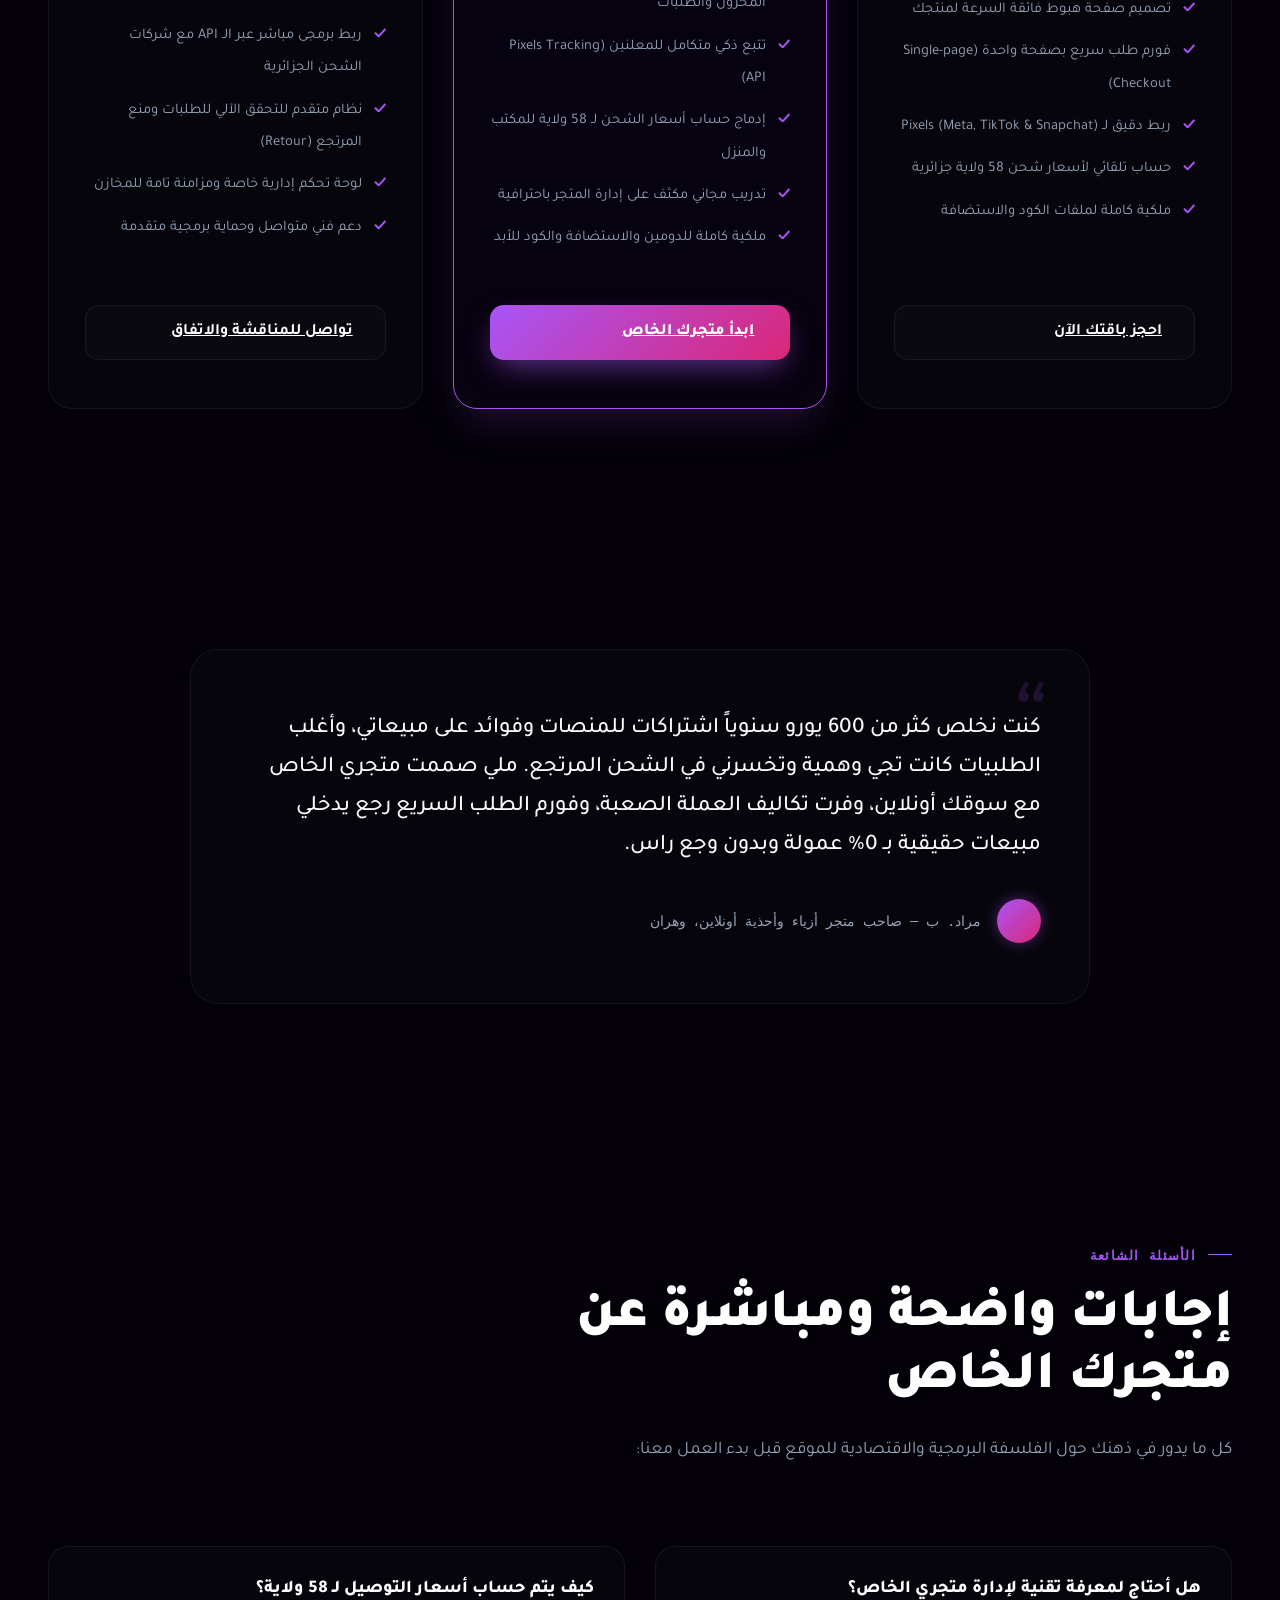
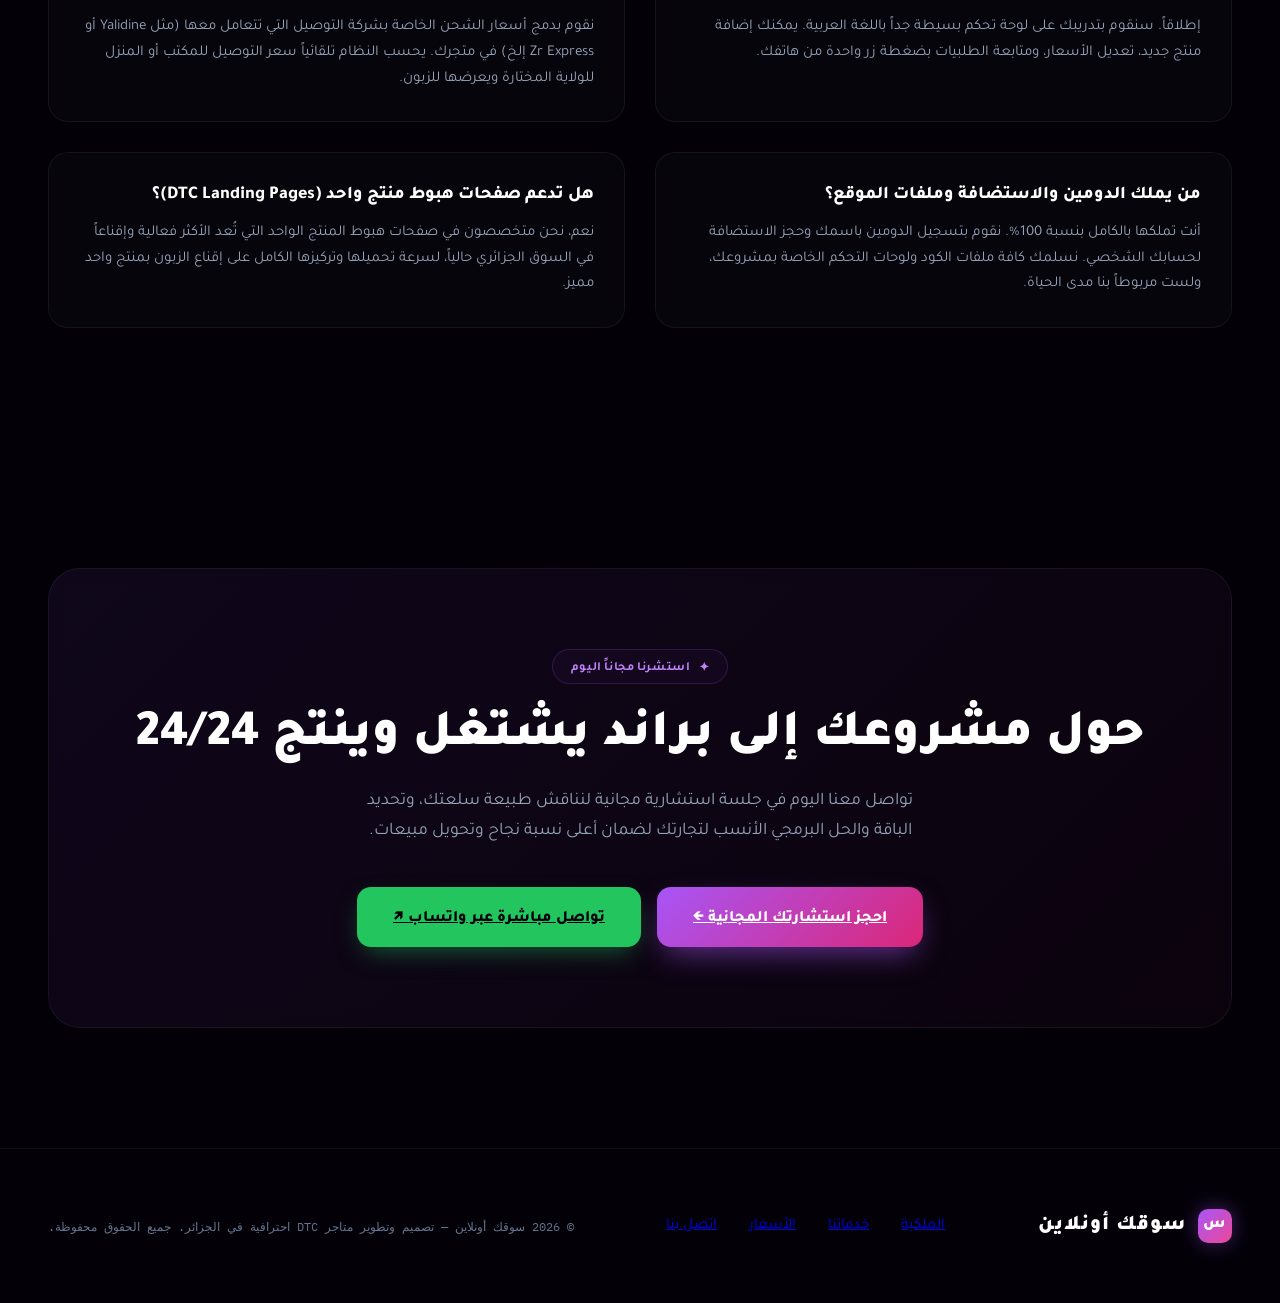
==== commit 77a04788: "fix: Remove all duplicated sections and completely remove #work section per user request" ====
--- a/index.html
+++ b/index.html
@@ -40,7 +40,7 @@
 <link rel="stylesheet" href="https://fonts.googleapis.com/css2?family=Tajawal:wght@300;400;500;700;800;900&family=Outfit:wght@300;400;500;600;700;800;900&family=IBM+Plex+Mono:wght@400;500;600&display=swap">
 
 <!-- Custom Stylesheet -->
-<link rel="stylesheet" href="assets/css/style.css?v=2.0.0">
+<link rel="stylesheet" href="assets/css/style.css?v=2.1.0">
 
 <!-- Structured Schema Markup (JSON-LD) for SEO -->
 <script type="application/ld+json">
@@ -99,7 +99,7 @@
       <a href="#why">الفلسفة</a>
       <a href="#compare">مقارنة المنصات</a>
       <a href="#services">خدماتنا</a>
-      <a href="#work">نماذج أعمالنا</a>
+      
       <a href="#pricing">الأسعار</a>
       <a href="#faq">الأسئلة الشائعة</a>
     </nav>
@@ -144,80 +144,6 @@
   </div>
 </section>
 
-
-<!-- PORTFOLIO SECTION (ZAPHERA COFTAN PRO MASTERPIECE) -->
-<!-- PORTFOLIO SECTION (BEHANCE ASYMMETRIC SHOWCASE) -->
-<section class="section" id="work">
-  <div class="wrap">
-    <div class="section-head reveal">
-      <span class="tag">معرض الأعمال التحريري</span>
-      <h2>مشاريع صممناها.. عروض سينمائية ونتائج ملموسة بالأرقام</h2>
-      <p>عروض بورتفوليو سينمائية مبهرة مستوحاة من منصة Behance العالمية تجمع بين الفخامة البصرية والأداء المبيعي الفائق. انقر فوق أي مشروع لمشاهدة العرض التحريري الكامل والمحاكي التفاعلي:</p>
-    </div>
-
-    <!-- BEHANCE CATEGORY FILTER TABS -->
-    <div class="behance-filter-bar reveal">
-      <button class="behance-tab active" data-filter="all">🌟 جميع المشاريع (10)</button>
-      <button class="behance-tab" data-filter="fashion">👗 أزياء وShopify</button>
-      <button class="behance-tab" data-filter="cosmetics">💄 عناية وتجميل</button>
-      <button class="behance-tab" data-filter="electronics">⚡ إلكترونيات وتقنية</button>
-      <button class="behance-tab" data-filter="luxury">💎 فخامة وتجارب 3D</button>
-    </div>
-
-    <!-- ASYMMETRIC BEHANCE GRID CONTAINER -->
-    <div class="behance-asymmetric-grid" id="behance-grid-container">
-      <!-- Dynamically generated from PROJECTS_DATA -->
-    </div>
-  </div>
-</section>
-
-
-
-<!-- PORTFOLIO SECTION (ZAPHERA COFTAN PRO MASTERPIECE) -->
-<section class="section" id="work">
-  <div class="wrap">
-    <div class="section-head reveal">
-      <span class="tag">عرض بورتفوليو سينمائي فاخر</span>
-      <h2>متجر زاڤيرا للقفطان والأزياء الفاخرة (ZAPHERA COFTAN PRO Showcase)</h2>
-      <p>دراسة حالة شاملة وعروض تفاعلية حيّة مستوحاة من منصة Behance العالمية لعلامة الأزياء الجزائرية الراقية ZAPHERA. انقر لمعاينة العرض التحريري والمحاكي التفاعلي المباشر:</p>
-    </div>
-
-    <!-- BEHANCE CATEGORY FILTER TABS -->
-    <div class="behance-filter-bar reveal">
-      <button class="behance-tab active" data-filter="all">👑 جميع التشكيلات</button>
-      <button class="behance-tab" data-filter="caftan">👗 قفطان وكراكو</button>
-      <button class="behance-tab" data-filter="evening">✨ فساتين سهرة وزفاف</button>
-      <button class="behance-tab" data-filter="luxury">💎 فخامة ودعم 58 ولاية</button>
-    </div>
-
-    <div class="portfolio-grid single-featured-grid">
-      <!-- Masterpiece 1: Zaphera Coftan Pro -->
-      <div class="p-card reveal p-card-featured" data-open-case="case-zaphera">
-        <div class="p-thumb zaphera" style="background-image: url('assets/images/portfolio/aurelia.png'); aspect-ratio: 21/9; min-height: 380px;">
-          <span class="behance-featured-badge">✦ BEHANCE FEATURED · ZAPHERA HAUTE COUTURE</span>
-          <div class="p-hover-overlay"><span>استعراض دراسة الحالة والتجربة المباشرة (Behance Presentation) ↗</span></div>
-        </div>
-        <div class="p-body">
-          <div>
-            <span class="k">DTC Haute Couture · قفطان، كراكو، وأزياء فاخرة</span>
-            <h4 style="font-size: 1.8rem;">زاڤيرا | ZAPHERA — دار الأزياء والقفطان الفاخر</h4>
-            <p style="font-size: 1.05rem;">دراسة حالة شاملة وعرض تفاعلي حي لمتجر أزياء القفطان والكراكو الجزائري الفاخر ZAPHERA مع ثلاث شاشات هاتف تفاعلية، جداول مقاسات ذكية، وتوصيل آلي لـ 58 ولاية بـ 0% عمولة.</p>
-          </div>
-          <div class="p-metrics-row">
-            <span class="p-metric">📈 +410% مبيعات</span>
-            <span class="p-metric">⚡ 0.8s LCP سرعة</span>
-            <span class="p-metric">👗 مقاسات مخصصة</span>
-            <span class="p-metric">📱 Mobile First 3D</span>
-            <span class="p-metric">0% عمولة</span>
-          </div>
-        </div>
-      </div>
-    </div>
-  </div>
-</section>
-
-
-<!-- MAIN STATS / PHILOSOPHY -->
 <section class="section" style="padding-top:0;" id="statsSection">
   <div class="wrap">
     <div class="stats-glass reveal">
@@ -241,7 +167,6 @@
   </div>
 </section>
 
-<!-- WHY PRIVATE OWNERSHIP -->
 <section class="section" id="why">
   <div class="wrap">
     <div class="section-head reveal">
@@ -270,7 +195,6 @@
   </div>
 </section>
 
-<!-- COMPARISON SECTION -->
 <section class="section" id="compare">
   <div class="wrap">
     <div class="section-head reveal">
@@ -323,7 +247,6 @@
   </div>
 </section>
 
-<!-- SERVICES SECTION -->
 <section class="section" id="services">
   <div class="wrap">
     <div class="section-head reveal">
@@ -352,468 +275,6 @@
   </div>
 </section>
 
-<!-- PORTFOLIO SECTION (ZAPHERA COFTAN PRO MASTERPIECE) -->
-<section class="section" id="work">
-  <div class="wrap">
-    <div class="section-head reveal">
-      <span class="tag">عرض بورتفوليو سينمائي فاخر</span>
-      <h2>متجر زاڤيرا للقفطان والأزياء الفاخرة (ZAPHERA COFTAN PRO Showcase)</h2>
-      <p>دراسة حالة شاملة وعروض تفاعلية حيّة مستوحاة من منصة Behance العالمية لعلامة الأزياء الجزائرية الراقية ZAPHERA. انقر لمعاينة العرض التحريري والمحاكي التفاعلي المباشر:</p>
-    </div>
-
-    <!-- BEHANCE CATEGORY FILTER TABS -->
-    <div class="behance-filter-bar reveal">
-      <button class="behance-tab active" data-filter="all">👑 جميع التشكيلات</button>
-      <button class="behance-tab" data-filter="caftan">👗 قفطان وكراكو</button>
-      <button class="behance-tab" data-filter="evening">✨ فساتين سهرة وزفاف</button>
-      <button class="behance-tab" data-filter="luxury">💎 فخامة ودعم 58 ولاية</button>
-    </div>
-
-    <div class="portfolio-grid single-featured-grid">
-      <!-- Masterpiece 1: Zaphera Coftan Pro -->
-      <div class="p-card reveal p-card-featured" data-open-case="case-zaphera">
-        <div class="p-thumb zaphera" style="background-image: url('assets/images/portfolio/aurelia.png'); aspect-ratio: 21/9; min-height: 380px;">
-          <span class="behance-featured-badge">✦ BEHANCE FEATURED · ZAPHERA HAUTE COUTURE</span>
-          <div class="p-hover-overlay"><span>استعراض دراسة الحالة والتجربة المباشرة (Behance Presentation) ↗</span></div>
-        </div>
-        <div class="p-body">
-          <div>
-            <span class="k">DTC Haute Couture · قفطان، كراكو، وأزياء فاخرة</span>
-            <h4 style="font-size: 1.8rem;">زاڤيرا | ZAPHERA — دار الأزياء والقفطان الفاخر</h4>
-            <p style="font-size: 1.05rem;">دراسة حالة شاملة وعرض تفاعلي حي لمتجر أزياء القفطان والكراكو الجزائري الفاخر ZAPHERA مع ثلاث شاشات هاتف تفاعلية، جداول مقاسات ذكية، وتوصيل آلي لـ 58 ولاية بـ 0% عمولة.</p>
-          </div>
-          <div class="p-metrics-row">
-            <span class="p-metric">📈 +410% مبيعات</span>
-            <span class="p-metric">⚡ 0.8s LCP سرعة</span>
-            <span class="p-metric">👗 مقاسات مخصصة</span>
-            <span class="p-metric">📱 Mobile First 3D</span>
-            <span class="p-metric">0% عمولة</span>
-          </div>
-        </div>
-      </div>
-    </div>
-  </div>
-</section>
-
-<!-- MAIN STATS / PHILOSOPHY -->
-<section class="section" style="padding-top:0;" id="statsSection">
-  <div class="wrap">
-    <div class="stats-glass reveal">
-      <div class="stat-card">
-        <div class="num count" data-target="100">0</div>
-        <div class="lbl">% ملكية قانونية وبرمجية كاملة</div>
-      </div>
-      <div class="stat-card">
-        <div class="num count" data-target="0">0</div>
-        <div class="lbl">رسوم شهرية بالعملة الصعبة</div>
-      </div>
-      <div class="stat-card">
-        <div class="num count" data-target="58">0</div>
-        <div class="lbl">ولاية جزائرية مغطاة آلياً</div>
-      </div>
-      <div class="stat-card">
-        <div class="num count" data-target="320">0</div>
-        <div class="lbl">% متوسط زيادة معدل التحويل (CR)</div>
-      </div>
-    </div>
-  </div>
-</section>
-
-<!-- WHY PRIVATE OWNERSHIP -->
-<section class="section" id="why">
-  <div class="wrap">
-    <div class="section-head reveal">
-      <span class="tag">الملكية والفلسفة</span>
-      <h2>لماذا يجب أن تملك متجرك بدلاً من استئجاره؟</h2>
-      <p>أغلب المتاجر الجزائرية تقع في فخ منصات الإيجار الجاهزة التي تستنزف هوامش الربح وتجعل تجارتك رهينة اشتراكاتهم. نحن نصمم لك أصلاً تجارياً تملكه بالكامل:</p>
-    </div>
-    
-    <div class="why-grid">
-      <div class="why-card reveal">
-        <div class="icon">💸</div>
-        <h3>إنهاء أزمة العملة الصعبة</h3>
-        <p>انسَ معاناة البحث المستمر عن اليورو لشحن بطاقات الفيزا والماستركارد بأسعار السوق السوداء (السكوار). متجرك الخاص تدفع قيمته لمرة واحدة بالدينار الجزائري وتملكه للأبد.</p>
-      </div>
-      <div class="why-card reveal">
-        <div class="icon">📈</div>
-        <h3>أرباح كاملة دون شراكة</h3>
-        <p>المنصات الجاهزة تقتطع نسبة مئوية من كل مبيعة تحققها. مع متجرك الخاص، كل الأرباح التي تدخل من مبيعاتك هي ملكك بالكامل بنسبة 100% دون مشاركة أي طرف.</p>
-      </div>
-      <div class="why-card reveal">
-        <div class="icon">🔒</div>
-        <h3>أمان وحرية مطلقة</h3>
-        <p>في منصات الإيجار، يمكن إغلاق حسابك وفقدان بيانات زبائنك بضغطة زر. متجرك الخاص مستضاف على سيرفر مستقل خاص بك، كود برمجته ملكك بالكامل ولا يمكن لأحد إيقافه.</p>
-      </div>
-    </div>
-  </div>
-</section>
-
-<!-- COMPARISON SECTION -->
-<section class="section" id="compare">
-  <div class="wrap">
-    <div class="section-head reveal">
-      <span class="tag">المقارنة التقنية</span>
-      <h2>مقارنة علمية بالأرقام والواقع المحلي</h2>
-      <p>جدول يقارن بين متجر مصمم خصيصاً ومبني برمجياً لبراندك، وبين استئجار قوالب مكررة يستخدمها آلاف الباعة:</p>
-    </div>
-
-    <div class="compare-scroll-hint reveal">
-      <span>⟵ اسحب الشاشة جانبياً للمقارنة الكاملة ⟵</span>
-    </div>
-    <div class="compare-scroll-container reveal">
-      <div class="compare-wrap">
-        <div class="compare-row compare-head">
-          <div class="feat">الخصائص التقنية</div>
-          <div class="them">المنصات الجاهزة (يوكان، شوبيفاي...)</div>
-          <div class="us">متاجر سوقك أونلاين الفاخرة</div>
-        </div>
-        <div class="compare-row">
-          <div class="feat">التكلفة والرسوم</div>
-          <div class="them"><span class="ic no">✕</span> اشتراك شهري متواصل مدى الحياة</div>
-          <div class="us"><span class="ic yes">✓</span> دفع لمرة واحدة فقط، ملكية دائمة</div>
-        </div>
-        <div class="compare-row">
-          <div class="feat">نسبة العمولة</div>
-          <div class="them"><span class="ic no">✕</span> اقتطاع مالي على كل مبيعة ناجحة</div>
-          <div class="us"><span class="ic yes">✓</span> 0% عمولة، الأرباح لك بالكامل</div>
-        </div>
-        <div class="compare-row">
-          <div class="feat">سرعة التحميل (Speed)</div>
-          <div class="them"><span class="ic no">✕</span> قوالب ثقيلة تفتح ببطء على شبكة 4G</div>
-          <div class="us"><span class="ic yes">✓</span> كود خفيف جداً يفتح في أقل من ثانية</div>
-        </div>
-        <div class="compare-row">
-          <div class="feat">صفحة الدفع (Checkout)</div>
-          <div class="them"><span class="ic no">✕</span> خطوات معقدة تتسبب في تراجع المشتري</div>
-          <div class="us"><span class="ic yes">✓</span> صفحة واحدة انسيابية ترفع معدل الشراء</div>
-        </div>
-        <div class="compare-row">
-          <div class="feat">التحقق ومنع الـ Retour</div>
-          <div class="them"><span class="ic no">✕</span> غياب حظر الطلبات الوهمية والتكرار</div>
-          <div class="us"><span class="ic yes">✓</span> فحص تلقائي لأرقام الهواتف والولايات برمجياً</div>
-        </div>
-      </div>
-    </div>
-
-    <div class="compare-note reveal">
-      <span>◆</span> النتيجة الاقتصادية: <b>توفير ما يزيد عن 600 يورو سنوياً</b> مع امتلاك براند احترافي ذي مظهر عالمي.
-    </div>
-  </div>
-</section>
-
-<!-- SERVICES SECTION -->
-<section class="section" id="services">
-  <div class="wrap">
-    <div class="section-head reveal">
-      <span class="tag">خدمات الوكالة</span>
-      <h2>نصمم ونطور بنية تحتية رقمية متكاملة</h2>
-      <p>نوفر حلولاً مصممة للشركات والبراندات الطامحة للتميز والريادة في السوق الجزائري:</p>
-    </div>
-    
-    <div class="services-grid">
-      <div class="svc-card reveal">
-        <div class="svc-icon">🪐</div>
-        <h3>صفحات هبوط DTC فاخرة</h3>
-        <p>تصميم صفحات مبيعات مخصصة لمنتج بطل واحد تركز على سرد مميزاته وإقناع الزائر بروية بصرية غامرة وفورم دفع سريع.</p>
-      </div>
-      <div class="svc-card reveal">
-        <div class="svc-icon">🖥️</div>
-        <h3>متاجر إلكترونية متكاملة</h3>
-        <p>تطوير متاجر متعددة التصنيفات والمنتجات بملكية كاملة، وتكامل مع بكسل التتبع الإعلاني، وتصميم واجهات مستخدم متميزة.</p>
-      </div>
-      <div class="svc-card reveal">
-        <div class="svc-icon">⚡</div>
-        <h3>أنظمة مخصصة متطورة</h3>
-        <p>ربط الموقع برمجياً مع شركات الشحن المحلية (Yalidine API) وحظر الطلبات الاحتيالية وتطوير لوحات تحكم متكاملة.</p>
-      </div>
-    </div>
-  </div>
-</section>
-
-<!-- PORTFOLIO SECTION (BEHANCE SHOWCASE STYLE) -->
-
-<!-- PORTFOLIO SECTION (ZAPHERA COFTAN PRO MASTERPIECE) -->
-<section class="section" id="work">
-  <div class="wrap">
-    <div class="section-head reveal">
-      <span class="tag">عرض بورتفوليو سينمائي فاخر</span>
-      <h2>متجر زاڤيرا للقفطان والأزياء الفاخرة (ZAPHERA COFTAN PRO Showcase)</h2>
-      <p>دراسة حالة شاملة وعروض تفاعلية حيّة مستوحاة من منصة Behance العالمية لعلامة الأزياء الجزائرية الراقية ZAPHERA. انقر لمعاينة العرض التحريري والمحاكي التفاعلي المباشر:</p>
-    </div>
-
-    <!-- BEHANCE CATEGORY FILTER TABS -->
-    <div class="behance-filter-bar reveal">
-      <button class="behance-tab active" data-filter="all">👑 جميع التشكيلات</button>
-      <button class="behance-tab" data-filter="caftan">👗 قفطان وكراكو</button>
-      <button class="behance-tab" data-filter="evening">✨ فساتين سهرة وزفاف</button>
-      <button class="behance-tab" data-filter="luxury">💎 فخامة ودعم 58 ولاية</button>
-    </div>
-
-    <div class="portfolio-grid single-featured-grid">
-      <!-- Masterpiece 1: Zaphera Coftan Pro -->
-      <div class="p-card reveal p-card-featured" data-open-case="case-zaphera">
-        <div class="p-thumb zaphera" style="background-image: url('assets/images/portfolio/aurelia.png'); aspect-ratio: 21/9; min-height: 380px;">
-          <span class="behance-featured-badge">✦ BEHANCE FEATURED · ZAPHERA HAUTE COUTURE</span>
-          <div class="p-hover-overlay"><span>استعراض دراسة الحالة والتجربة المباشرة (Behance Presentation) ↗</span></div>
-        </div>
-        <div class="p-body">
-          <div>
-            <span class="k">DTC Haute Couture · قفطان، كراكو، وأزياء فاخرة</span>
-            <h4 style="font-size: 1.8rem;">زاڤيرا | ZAPHERA — دار الأزياء والقفطان الفاخر</h4>
-            <p style="font-size: 1.05rem;">دراسة حالة شاملة وعرض تفاعلي حي لمتجر أزياء القفطان والكراكو الجزائري الفاخر ZAPHERA مع ثلاث شاشات هاتف تفاعلية، جداول مقاسات ذكية، وتوصيل آلي لـ 58 ولاية بـ 0% عمولة.</p>
-          </div>
-          <div class="p-metrics-row">
-            <span class="p-metric">📈 +410% مبيعات</span>
-            <span class="p-metric">⚡ 0.8s LCP سرعة</span>
-            <span class="p-metric">👗 مقاسات مخصصة</span>
-            <span class="p-metric">📱 Mobile First 3D</span>
-            <span class="p-metric">0% عمولة</span>
-          </div>
-        </div>
-      </div>
-    </div>
-  </div>
-</section>
-
-
-<!-- MAIN STATS / PHILOSOPHY -->
-<section class="section" style="padding-top:0;" id="statsSection">
-  <div class="wrap">
-    <div class="stats-glass reveal">
-      <div class="stat-card">
-        <div class="num count" data-target="100">0</div>
-        <div class="lbl">% ملكية قانونية وبرمجية كاملة</div>
-      </div>
-      <div class="stat-card">
-        <div class="num count" data-target="0">0</div>
-        <div class="lbl">رسوم شهرية بالعملة الصعبة</div>
-      </div>
-      <div class="stat-card">
-        <div class="num count" data-target="58">0</div>
-        <div class="lbl">ولاية جزائرية مغطاة آلياً</div>
-      </div>
-      <div class="stat-card">
-        <div class="num count" data-target="320">0</div>
-        <div class="lbl">% متوسط زيادة معدل التحويل (CR)</div>
-      </div>
-    </div>
-  </div>
-</section>
-
-<!-- WHY PRIVATE OWNERSHIP -->
-<section class="section" id="why">
-  <div class="wrap">
-    <div class="section-head reveal">
-      <span class="tag">الملكية والفلسفة</span>
-      <h2>لماذا يجب أن تملك متجرك بدلاً من استئجاره؟</h2>
-      <p>أغلب المتاجر الجزائرية تقع في فخ منصات الإيجار الجاهزة التي تستنزف هوامش الربح وتجعل تجارتك رهينة اشتراكاتهم. نحن نصمم لك أصلاً تجارياً تملكه بالكامل:</p>
-    </div>
-    
-    <div class="why-grid">
-      <div class="why-card reveal">
-        <div class="icon">💸</div>
-        <h3>إنهاء أزمة العملة الصعبة</h3>
-        <p>انسَ معاناة البحث المستمر عن اليورو لشحن بطاقات الفيزا والماستركارد بأسعار السوق السوداء (السكوار). متجرك الخاص تدفع قيمته لمرة واحدة بالدينار الجزائري وتملكه للأبد.</p>
-      </div>
-      <div class="why-card reveal">
-        <div class="icon">📈</div>
-        <h3>أرباح كاملة دون شراكة</h3>
-        <p>المنصات الجاهزة تقتطع نسبة مئوية من كل مبيعة تحققها. مع متجرك الخاص، كل الأرباح التي تدخل من مبيعاتك هي ملكك بالكامل بنسبة 100% دون مشاركة أي طرف.</p>
-      </div>
-      <div class="why-card reveal">
-        <div class="icon">🔒</div>
-        <h3>أمان وحرية مطلقة</h3>
-        <p>في منصات الإيجار، يمكن إغلاق حسابك وفقدان بيانات زبائنك بضغطة زر. متجرك الخاص مستضاف على سيرفر مستقل خاص بك، كود برمجته ملكك بالكامل ولا يمكن لأحد إيقافه.</p>
-      </div>
-    </div>
-  </div>
-</section>
-
-<!-- COMPARISON SECTION -->
-<section class="section" id="compare">
-  <div class="wrap">
-    <div class="section-head reveal">
-      <span class="tag">المقارنة التقنية</span>
-      <h2>مقارنة علمية بالأرقام والواقع المحلي</h2>
-      <p>جدول يقارن بين متجر مصمم خصيصاً ومبني برمجياً لبراندك، وبين استئجار قوالب مكررة يستخدمها آلاف الباعة:</p>
-    </div>
-
-    <div class="compare-scroll-hint reveal">
-      <span>⟵ اسحب الشاشة جانبياً للمقارنة الكاملة ⟵</span>
-    </div>
-    <div class="compare-scroll-container reveal">
-      <div class="compare-wrap">
-        <div class="compare-row compare-head">
-          <div class="feat">الخصائص التقنية</div>
-          <div class="them">المنصات الجاهزة (يوكان، شوبيفاي...)</div>
-          <div class="us">متاجر سوقك أونلاين الفاخرة</div>
-        </div>
-        <div class="compare-row">
-          <div class="feat">التكلفة والرسوم</div>
-          <div class="them"><span class="ic no">✕</span> اشتراك شهري متواصل مدى الحياة</div>
-          <div class="us"><span class="ic yes">✓</span> دفع لمرة واحدة فقط، ملكية دائمة</div>
-        </div>
-        <div class="compare-row">
-          <div class="feat">نسبة العمولة</div>
-          <div class="them"><span class="ic no">✕</span> اقتطاع مالي على كل مبيعة ناجحة</div>
-          <div class="us"><span class="ic yes">✓</span> 0% عمولة، الأرباح لك بالكامل</div>
-        </div>
-        <div class="compare-row">
-          <div class="feat">سرعة التحميل (Speed)</div>
-          <div class="them"><span class="ic no">✕</span> قوالب ثقيلة تفتح ببطء على شبكة 4G</div>
-          <div class="us"><span class="ic yes">✓</span> كود خفيف جداً يفتح في أقل من ثانية</div>
-        </div>
-        <div class="compare-row">
-          <div class="feat">صفحة الدفع (Checkout)</div>
-          <div class="them"><span class="ic no">✕</span> خطوات معقدة تتسبب في تراجع المشتري</div>
-          <div class="us"><span class="ic yes">✓</span> صفحة واحدة انسيابية ترفع معدل الشراء</div>
-        </div>
-        <div class="compare-row">
-          <div class="feat">التحقق ومنع الـ Retour</div>
-          <div class="them"><span class="ic no">✕</span> غياب حظر الطلبات الوهمية والتكرار</div>
-          <div class="us"><span class="ic yes">✓</span> فحص تلقائي لأرقام الهواتف والولايات برمجياً</div>
-        </div>
-      </div>
-    </div>
-
-    <div class="compare-note reveal">
-      <span>◆</span> النتيجة الاقتصادية: <b>توفير ما يزيد عن 600 يورو سنوياً</b> مع امتلاك براند احترافي ذي مظهر عالمي.
-    </div>
-  </div>
-</section>
-
-<!-- SERVICES SECTION -->
-<section class="section" id="services">
-  <div class="wrap">
-    <div class="section-head reveal">
-      <span class="tag">خدمات الوكالة</span>
-      <h2>نصمم ونطور بنية تحتية رقمية متكاملة</h2>
-      <p>نوفر حلولاً مصممة للشركات والبراندات الطامحة للتميز والريادة في السوق الجزائري:</p>
-    </div>
-    
-    <div class="services-grid">
-      <div class="svc-card reveal">
-        <div class="svc-icon">🪐</div>
-        <h3>صفحات هبوط DTC فاخرة</h3>
-        <p>تصميم صفحات مبيعات مخصصة لمنتج بطل واحد تركز على سرد مميزاته وإقناع الزائر بروية بصرية غامرة وفورم دفع سريع.</p>
-      </div>
-      <div class="svc-card reveal">
-        <div class="svc-icon">🖥️</div>
-        <h3>متاجر إلكترونية متكاملة</h3>
-        <p>تطوير متاجر متعددة التصنيفات والمنتجات بملكية كاملة، وتكامل مع بكسل التتبع الإعلاني، وتصميم واجهات مستخدم متميزة.</p>
-      </div>
-      <div class="svc-card reveal">
-        <div class="svc-icon">⚡</div>
-        <h3>أنظمة مخصصة متطورة</h3>
-        <p>ربط الموقع برمجياً مع شركات الشحن المحلية (Yalidine API) وحظر الطلبات الاحتيالية وتطوير لوحات تحكم متكاملة.</p>
-      </div>
-    </div>
-  </div>
-</section>
-
-<!-- PORTFOLIO SECTION (BEHANCE SHOWCASE STYLE) -->
-<section class="section" id="work">
-  <div class="wrap">
-    <div class="section-head reveal">
-      <span class="tag">معرض الأعمال الاحترافي</span>
-      <h2>مشاريع صممناها.. عروض سينمائية ونتائج ملموسة بالأرقام</h2>
-      <p>عروض بتصاميم وتجارب مستوحاة من منصة Behance العالمية تجمع بين الفخامة البصرية والأداء المبيعي الفائق. انقر فوق أي مشروع لمعاينة دراسة الحالة الكبيرة:</p>
-    </div>
-
-    <!-- BEHANCE CATEGORY FILTER TABS -->
-    <div class="behance-filter-bar reveal">
-      <button class="behance-tab active" data-filter="all">🌟 جميع المشاريع الاحترافية</button>
-      <button class="behance-tab" data-filter="fashion">👗 أزياء وShopify</button>
-      <button class="behance-tab" data-filter="cosmetics">💄 عناية وتجميل</button>
-      <button class="behance-tab" data-filter="electronics">⚡ إلكترونيات وتقنية</button>
-      <button class="behance-tab" data-filter="luxury">💎 فخامة وتجارب 3D</button>
-    </div>
-
-    <div class="portfolio-grid">
-      <!-- Masterpiece 1: Aurelia Shopify Fashion -->
-      <div class="p-card reveal" data-open-case="case-aurelia" data-category="fashion">
-        <div class="p-thumb aurelia">
-          <span class="behance-featured-badge">✦ BEHANCE FEATURED</span>
-          <div class="p-hover-overlay"><span>استعراض دراسة الحالة ↗</span></div>
-        </div>
-        <div class="p-body">
-          <div>
-            <span class="k">Shopify 2.0 · أزياء وموديلات فاخرة</span>
-            <h4>متجر أوريليا للأزياء النسائية الفاخرة (AURELIA Shopify Storefront)</h4>
-            <p>دراسة حالة شاملة بأسلوب Behance التحريري لمتجر أزياء مبني على Shopify Online Store 2.0 مع نظام اختيار المقاسات والكتلوج المباشر.</p>
-          </div>
-          <div class="p-metrics-row">
-            <span class="p-metric">📈 +38% تحويل</span>
-            <span class="p-metric">⚡ 1.4s LCP سرعة</span>
-            <span class="p-metric">👗 مقاسات مخصصة</span>
-          </div>
-        </div>
-      </div>
-
-      <!-- Masterpiece 2: Skincare -->
-      <div class="p-card reveal" data-open-case="case-skincare" data-category="cosmetics">
-        <div class="p-thumb h">
-          <span class="behance-featured-badge">✦ BEHANCE FEATURED</span>
-          <div class="p-hover-overlay"><span>استعراض دراسة الحالة ↗</span></div>
-        </div>
-        <div class="p-body">
-          <div>
-            <span class="k">DTC Cosmetics · تجميل وعناية</span>
-            <h4>صفحة هبوط مستحضرات التجميل الفاخرة (Premium Skincare)</h4>
-            <p>صفحة مبيعات مصممة خصيصاً لإبراز مكونات وجودة المنتج مع محاكي طلب سريع يرفع ثقة المشتري الجزائري.</p>
-          </div>
-          <div class="p-metrics-row">
-            <span class="p-metric">🚀 +190% مبيعات</span>
-            <span class="p-metric">⚡ 0.6s سرعة 4G</span>
-            <span class="p-metric">📦 58 ولاية</span>
-          </div>
-        </div>
-      </div>
-
-      <!-- Masterpiece 3: Electronics -->
-      <div class="p-card reveal" data-open-case="case-electronics" data-category="electronics">
-        <div class="p-thumb d">
-          <span class="behance-featured-badge">✦ BEHANCE FEATURED</span>
-          <div class="p-hover-overlay"><span>استعراض دراسة الحالة ↗</span></div>
-        </div>
-        <div class="p-body">
-          <div>
-            <span class="k">DTC Electronics · إلكترونيات</span>
-            <h4>متجر الإلكترونيات والأجهزة المنزلية (Electro DZ)</h4>
-            <p>تصميم مخصص يسهل مقارنة الخصائص التقنية والقطع وتوفير تجربة تصفح منظمة تزيد من قيمة متوسط السلة.</p>
-          </div>
-          <div class="p-metrics-row">
-            <span class="p-metric">🔌 مقارنة الأجهزة</span>
-            <span class="p-metric">📈 +240% مبيعات</span>
-            <span class="p-metric">0% عمولة</span>
-          </div>
-        </div>
-      </div>
-
-      <!-- Masterpiece 4: 3D interactive -->
-      <div class="p-card reveal" data-open-case="case-lusion" data-category="luxury">
-        <div class="p-thumb c">
-          <span class="behance-featured-badge">✦ BEHANCE FEATURED</span>
-          <div class="p-hover-overlay"><span>استعراض دراسة الحالة ↗</span></div>
-        </div>
-        <div class="p-body">
-          <div>
-            <span class="k">Interactive 3D · تجارب تفاعلية</span>
-            <h4>موقع تفاعلي لعرض الخدمات الرقمية (Lusion Realtime)</h4>
-            <p>تطوير واجهة ويب تفاعلية ثلاثية الأبعاد بالكامل تزيد من تفاعل الزوار وبناء هيبة البراند وجذب كبار العملاء.</p>
-          </div>
-          <div class="p-metrics-row">
-            <span class="p-metric">🔮 3D Realtime</span>
-            <span class="p-metric">💎 هيبة رقمية</span>
-            <span class="p-metric">⚡ 60FPS</span>
-          </div>
-        </div>
-      </div>
-    </div>
-  </div>
-</section>
-
-<!-- PRICING SECTION -->
 <section class="section" id="pricing">
   <div class="wrap">
     <div class="section-head reveal">
@@ -873,7 +334,6 @@
   </div>
 </section>
 
-<!-- TESTIMONIALS SECTION -->
 <section class="section" id="testimonials">
   <div class="wrap">
     <div class="quote-card reveal">
@@ -887,7 +347,6 @@
   </div>
 </section>
 
-<!-- FAQ SECTION -->
 <section class="section" id="faq">
   <div class="wrap">
     <div class="section-head reveal">
@@ -917,7 +376,6 @@
   </div>
 </section>
 
-<!-- CALL TO ACTION & CONTACT -->
 <section class="section" id="contact">
   <div class="wrap">
     <div class="cta-section reveal">
@@ -939,7 +397,7 @@
     <div class="foot-links">
       <a href="#why">الملكية</a>
       <a href="#services">خدماتنا</a>
-      <a href="#work">نماذج أعمالنا</a>
+      
       <a href="#pricing">الأسعار</a>
       <a href="#contact">اتصل بنا</a>
     </div>
@@ -1285,7 +743,7 @@
   <span class="whatsapp-float-text">تواصل معنا واتساب</span>
 </a>
 
-<script src="assets/js/main.js?v=2.0.0"></script>
+<script src="assets/js/main.js?v=2.1.0"></script>
 
 </body>
 </html>
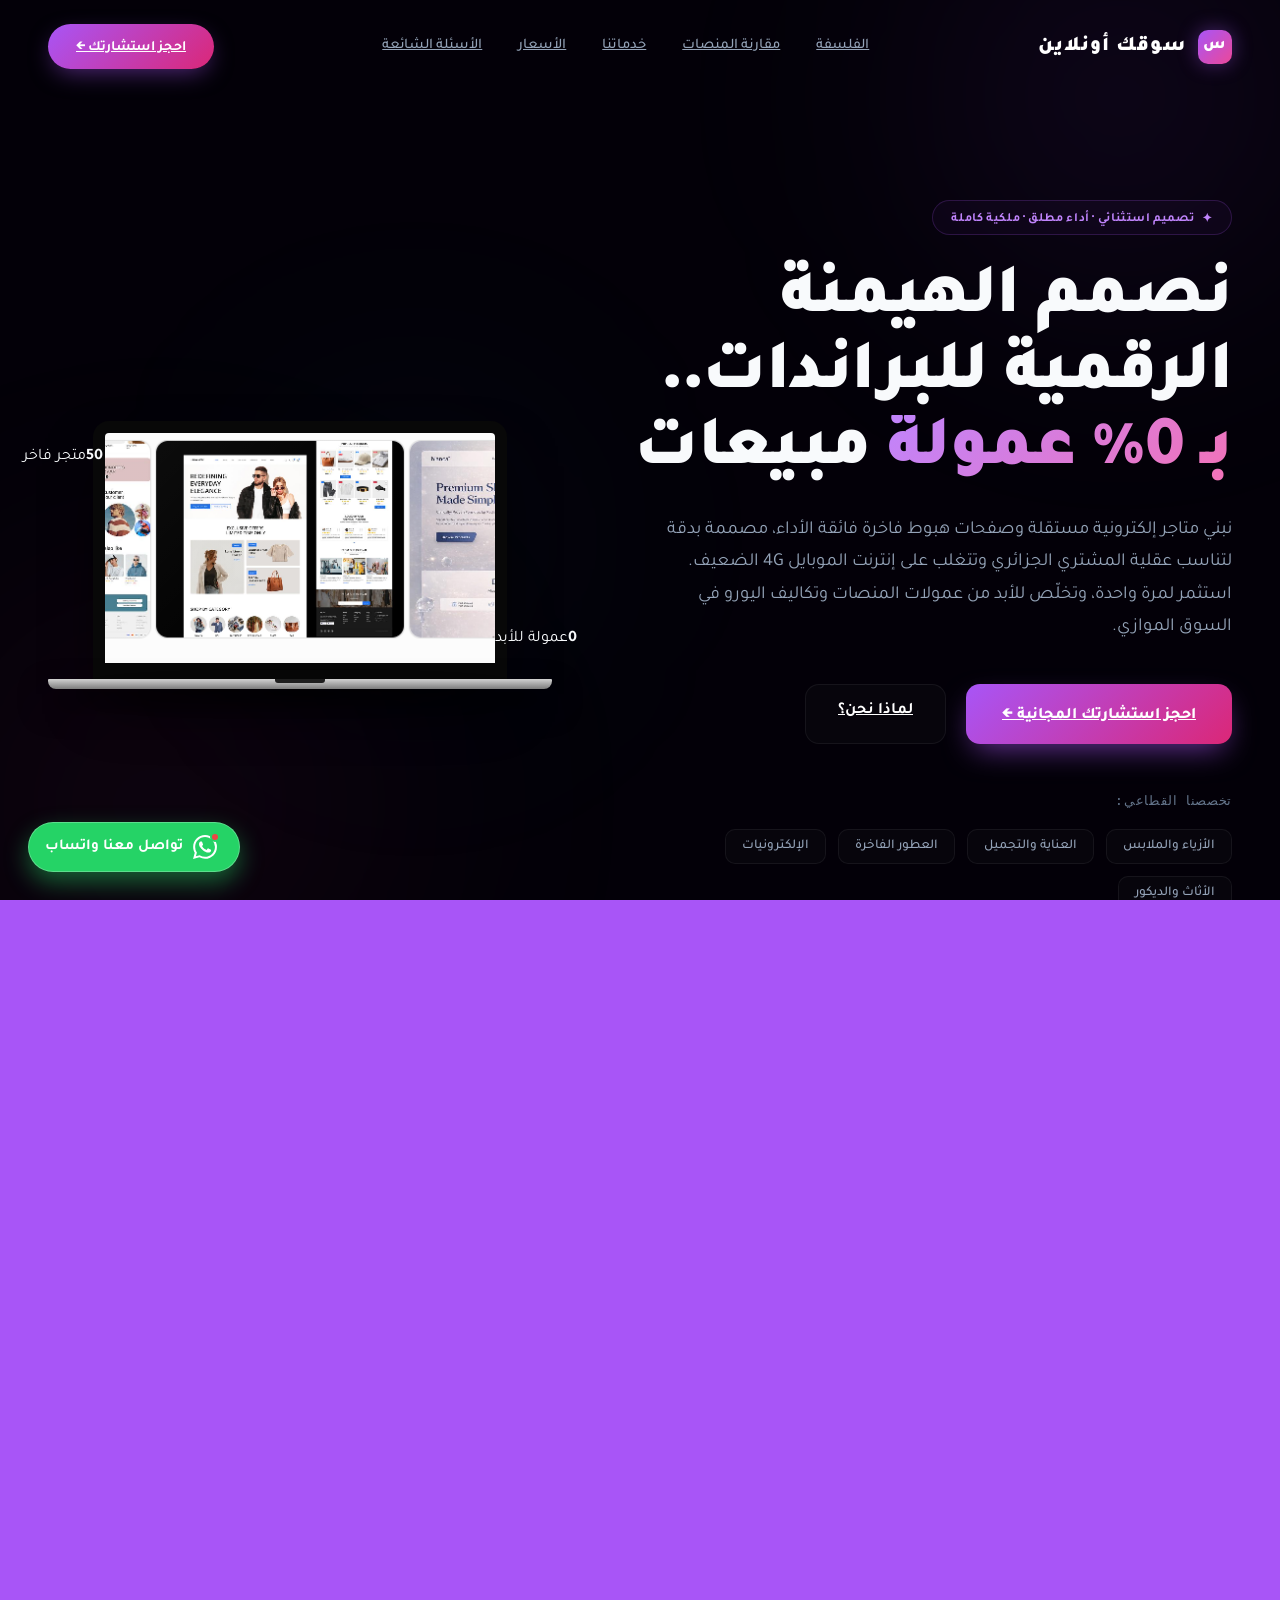
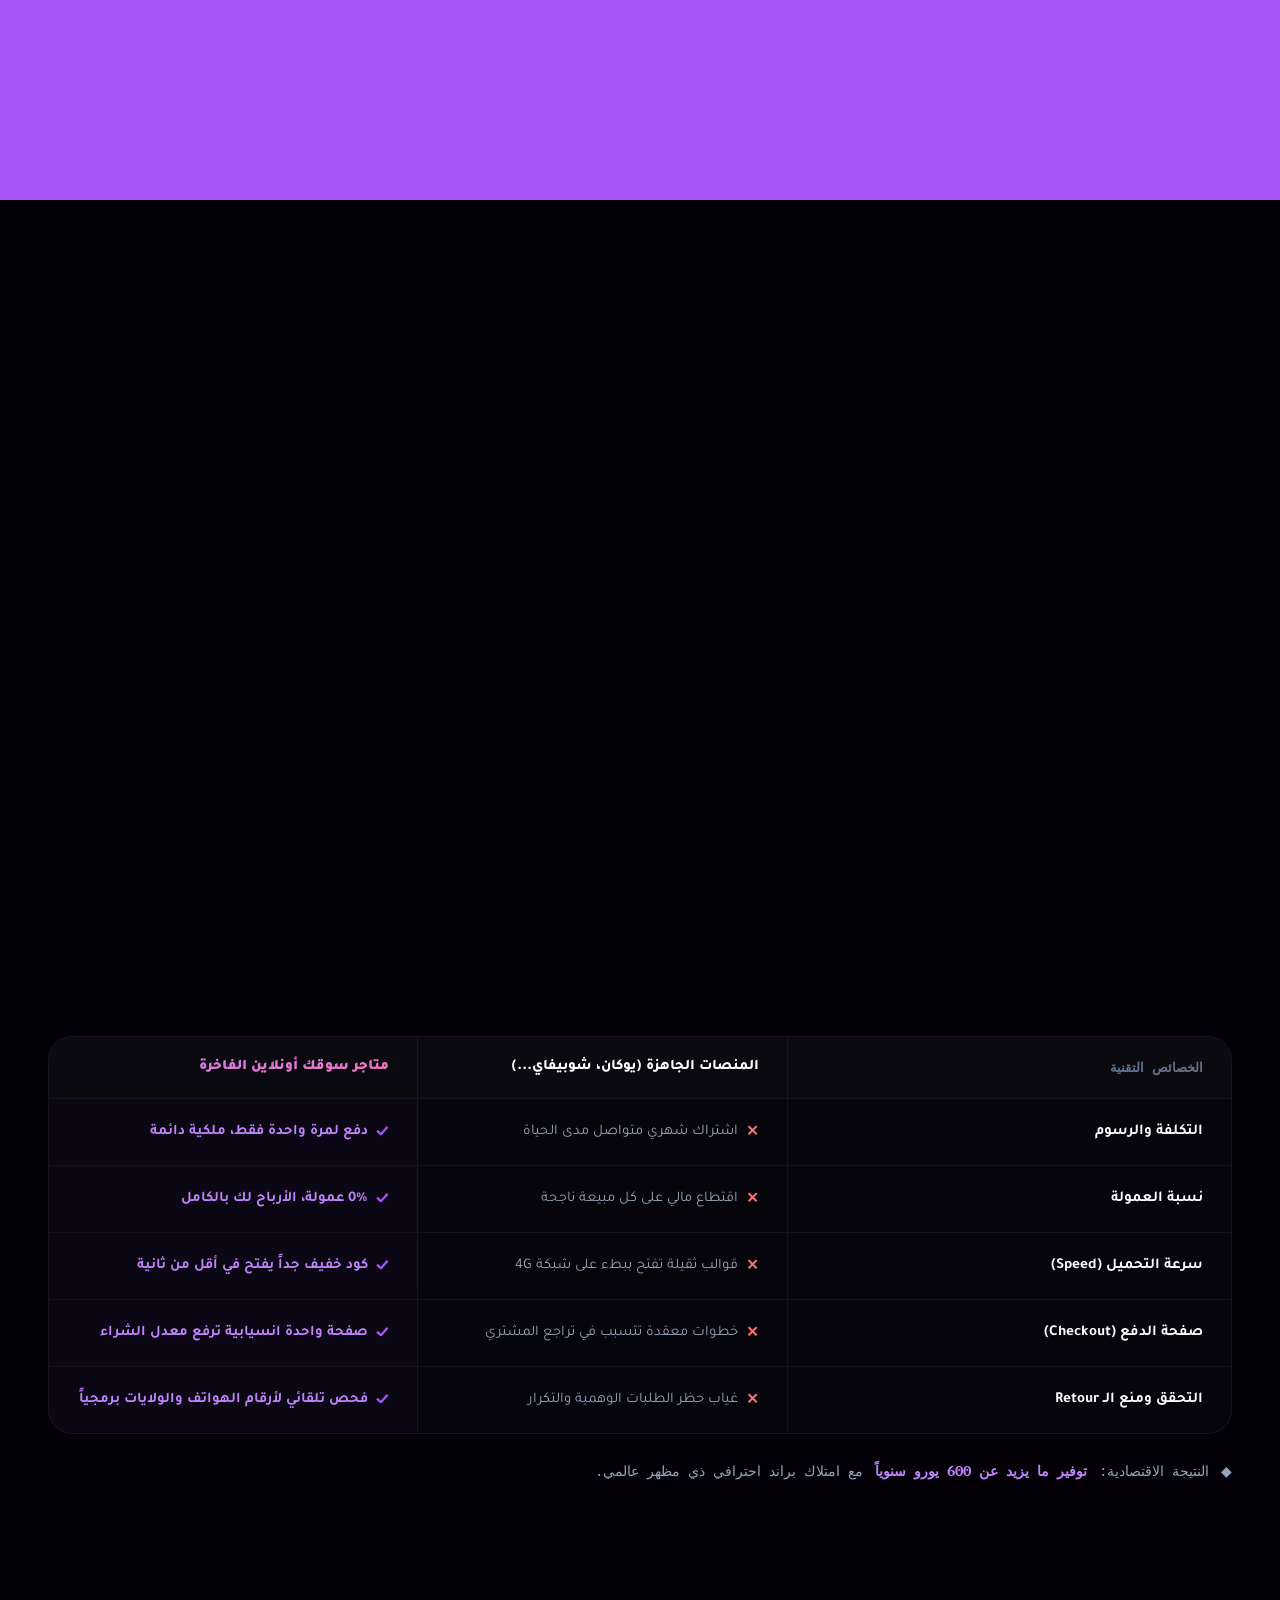
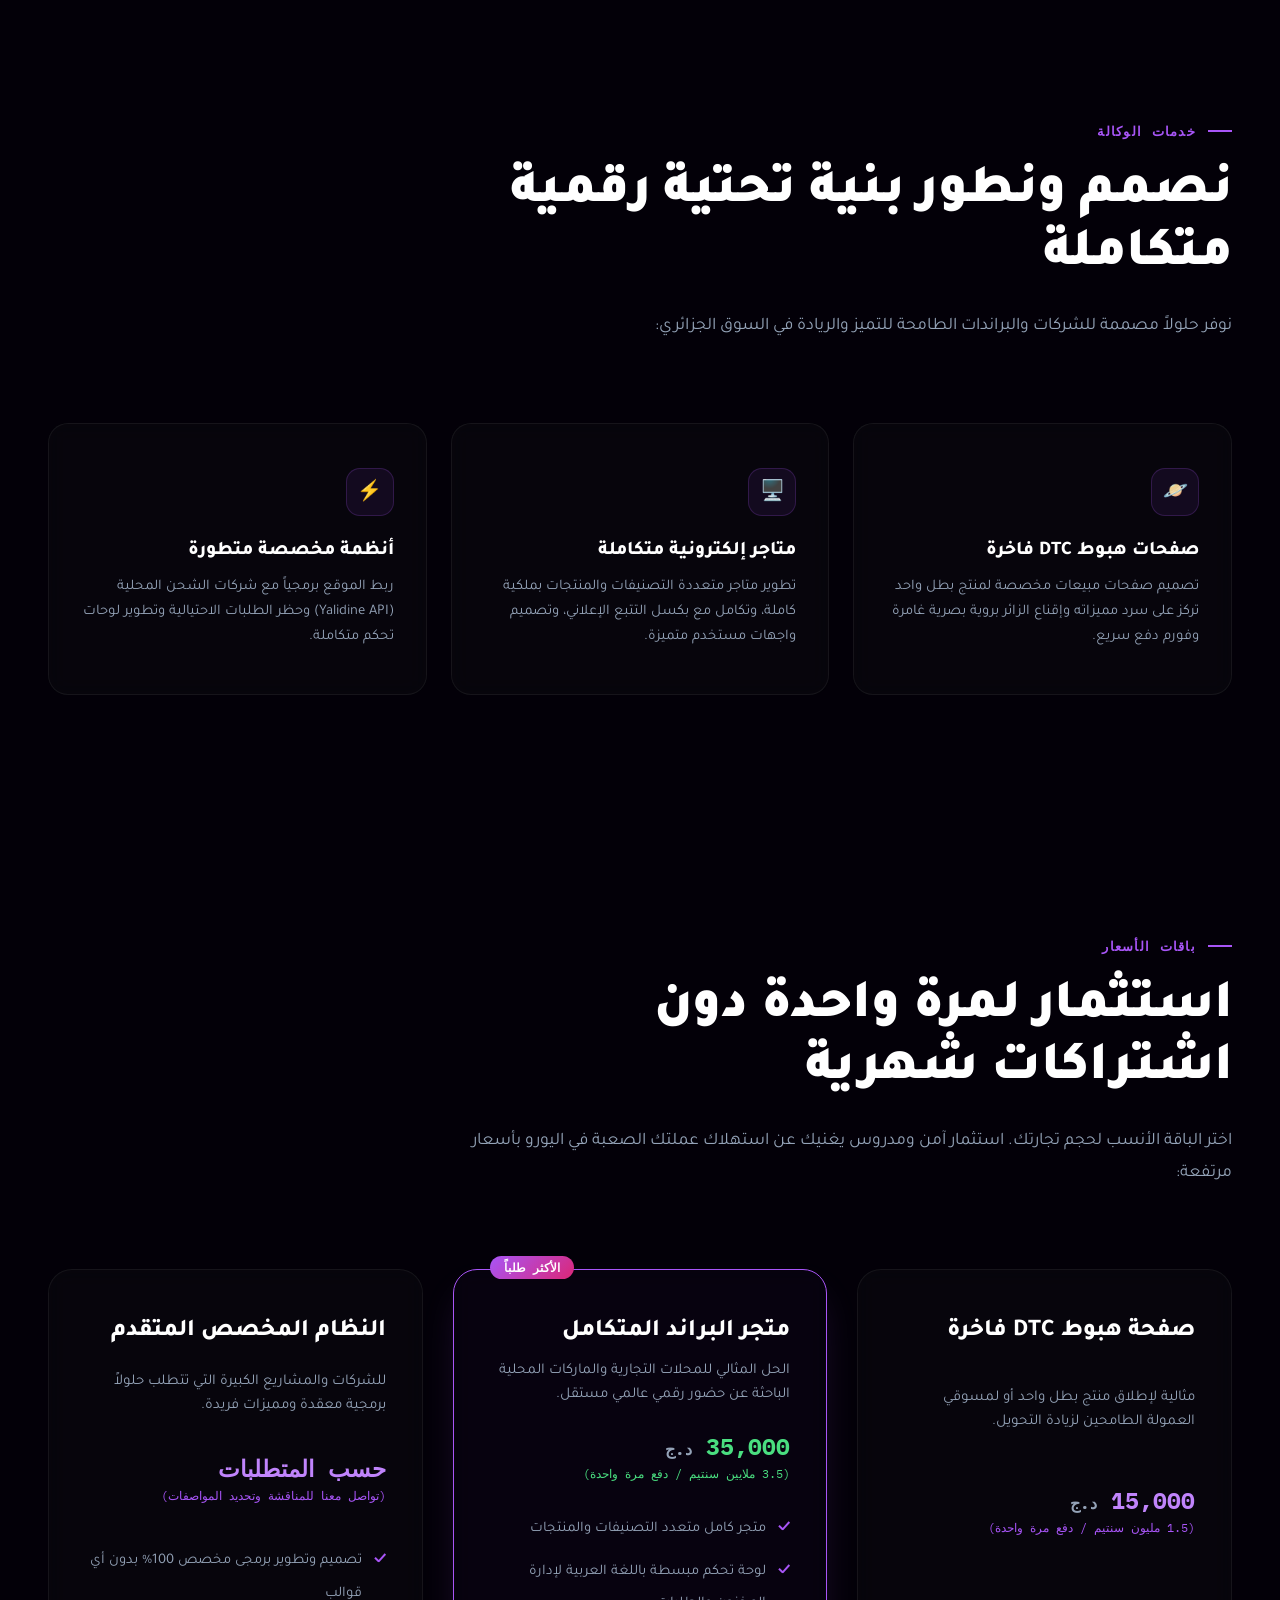
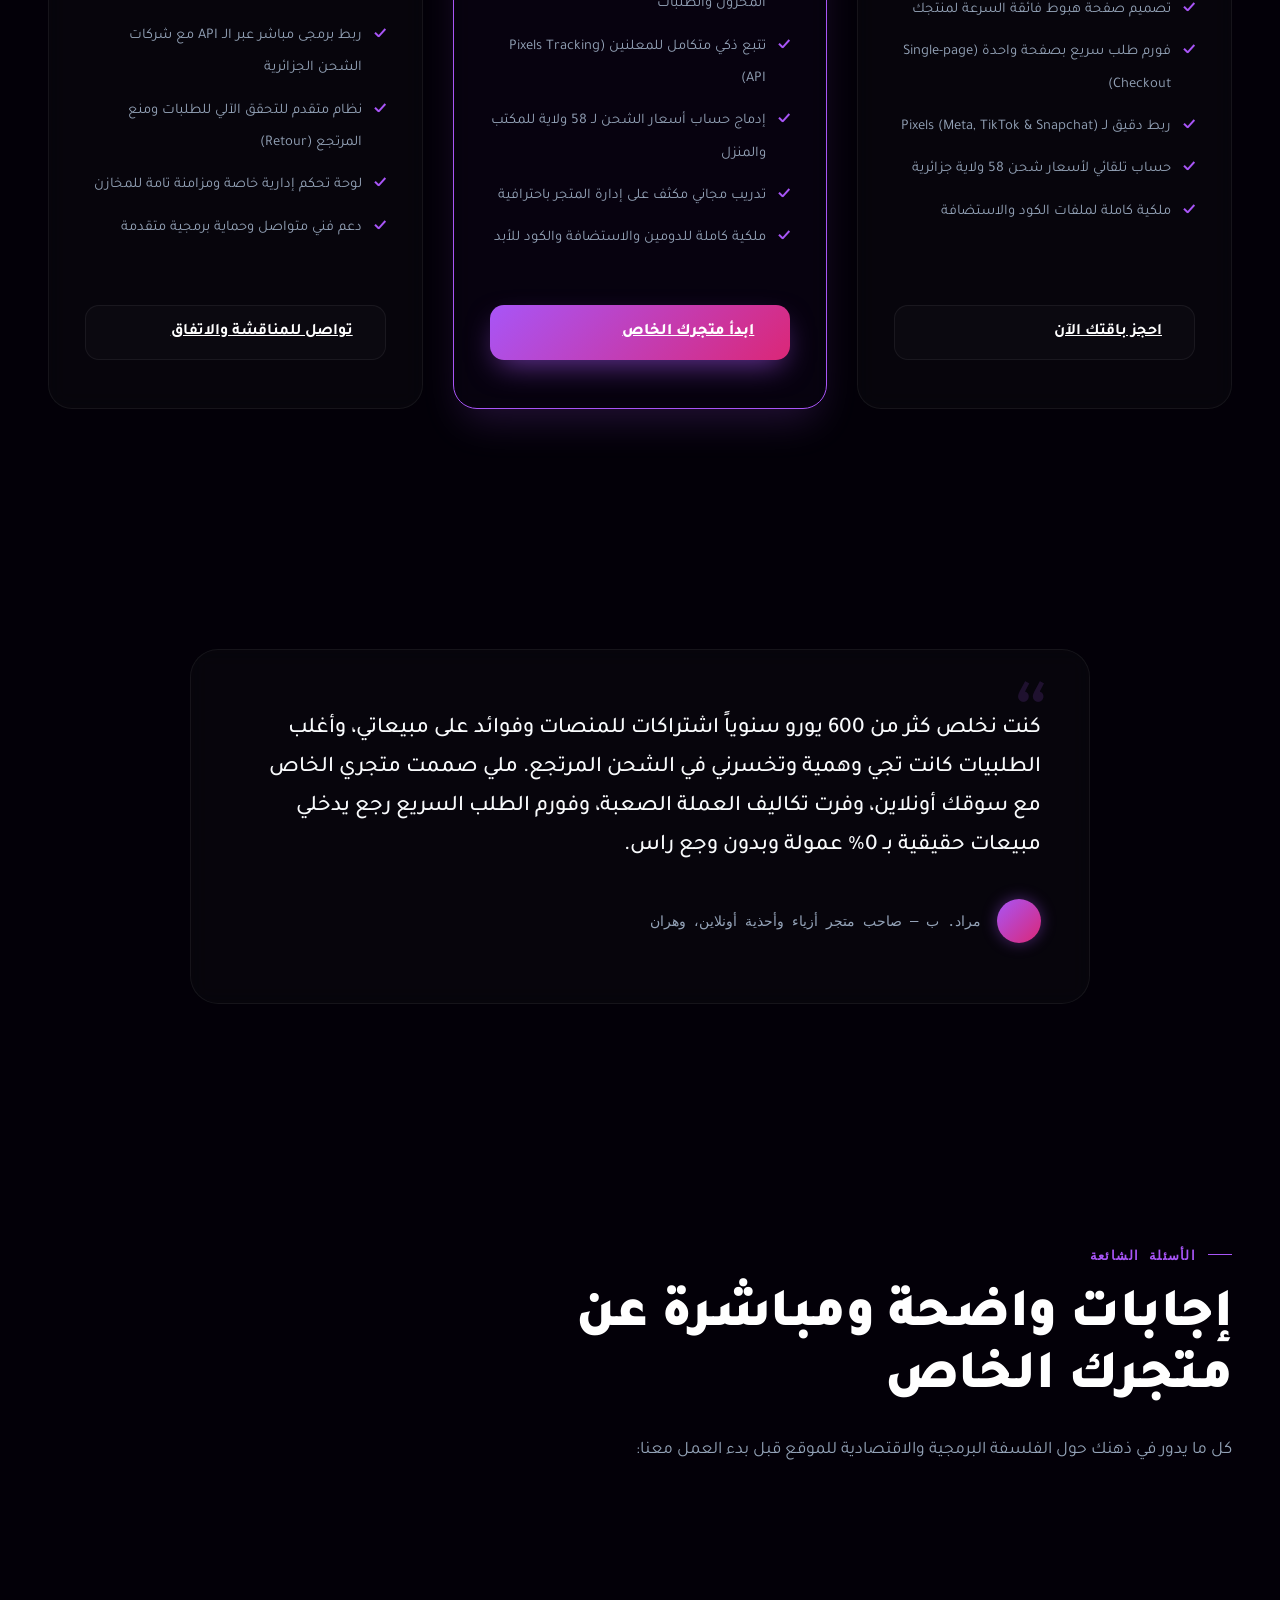
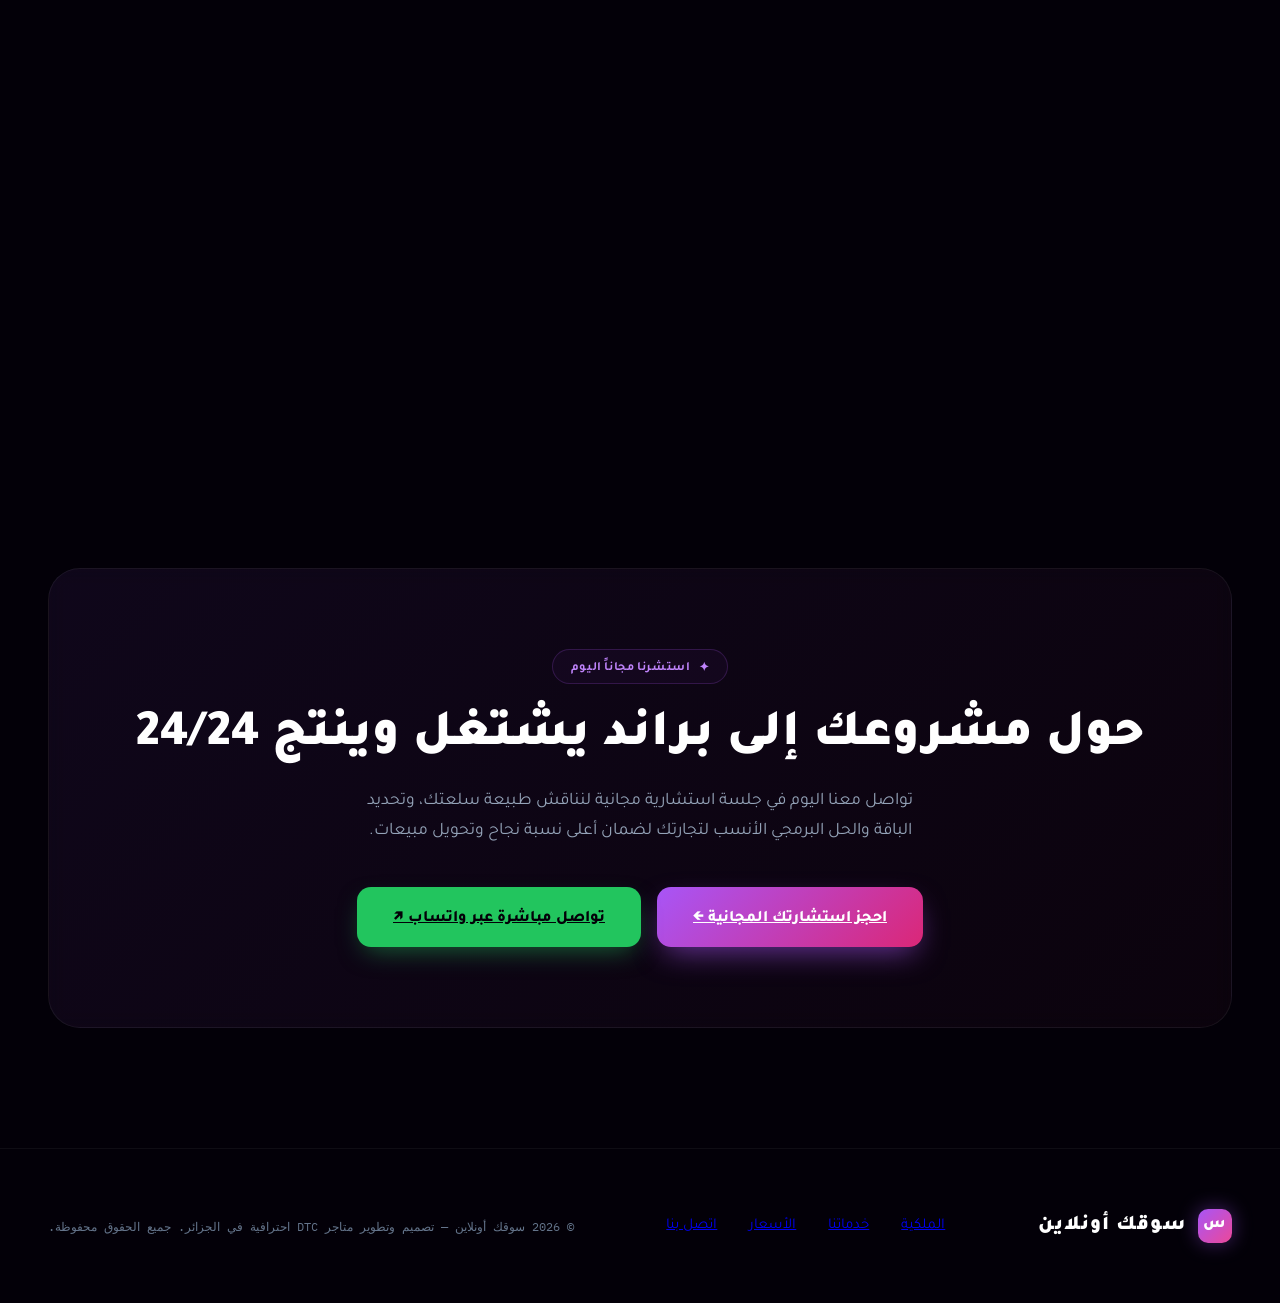
==== commit dedd326a: "fix: Strip leftover overlay modals and ensure single unique comparison table" ====
--- a/index.html
+++ b/index.html
@@ -40,7 +40,7 @@
 <link rel="stylesheet" href="https://fonts.googleapis.com/css2?family=Tajawal:wght@300;400;500;700;800;900&family=Outfit:wght@300;400;500;600;700;800;900&family=IBM+Plex+Mono:wght@400;500;600&display=swap">
 
 <!-- Custom Stylesheet -->
-<link rel="stylesheet" href="assets/css/style.css?v=2.1.0">
+<link rel="stylesheet" href="assets/css/style.css?v=2.2.0">
 
 <!-- Structured Schema Markup (JSON-LD) for SEO -->
 <script type="application/ld+json">
@@ -405,333 +405,6 @@
   </div>
 </footer>
 
-
-<!-- ========================================== -->
-<!-- CASE STUDIES FULLSCREEN OVERLAYS (SPA VIEW) -->
-<!-- ========================================== -->
-
-<!-- CASE 9: AURELIA Shopify Fashion -->
-<div class="case-study-overlay" id="case-aurelia">
-  <button class="close-case-study" aria-label="إغلاق">&times;</button>
-  <div class="wrap">
-    
-    <!-- TAPE MEASURE RULER HEADER -->
-    <div class="aurelia-tape-header">
-      <span class="aurelia-tape-num">00</span>
-      <span class="aurelia-tape-badge">SHOPIFY 2.0 CASE STUDY</span>
-    </div>
-
-    <div class="case-hero">
-      <div class="case-hero-grid">
-        <div>
-          <div class="case-meta"><span>AURELIA WOMENSWEAR</span><span>2026</span></div>
-          <h2>AURELIA — Shopify Fashion Storefront</h2>
-          <p class="case-hero-tagline">متجر إلكتروني مخصص لعلامة الأزياء النسائية الراقية مبني بـ Shopify Online Store 2.0 مع نظام اختيار المقاسات التفاعلي والكتلوج المرئي.</p>
-          <div class="aurelia-tags-list">
-            <span>Shopify 2.0</span>
-            <span>E-commerce UX</span>
-            <span>Art Direction</span>
-            <span>Liquid &amp; JS</span>
-            <span>Metafields</span>
-          </div>
-        </div>
-
-        <div class="device-container">
-          <div class="macbook-mockup">
-            <div class="macbook-screen-frame">
-              <div class="macbook-screen-content">
-                <div class="device-screen-scroll" id="sim-aurelia-scroll">
-                  <!-- Simulated Aurelia Store -->
-                  <div class="sim-header" style="background:#1C1B19; border-bottom:1px solid #C9A227; padding:12px 20px;">
-                    <div class="sim-logo" style="color:#EDEAE4; font-family:'Bodoni Moda', serif; font-size:1.1rem;">AURELIA <span style="color:#C9A227; font-size:0.75rem;">PARIS</span></div>
-                    <div class="sim-cart-icon" style="color:#C9A227;">🛒 <span class="sim-cart-badge" id="sim-aurelia-cart-count" style="background:#A63A32;">0</span></div>
-                  </div>
-                  
-                  <div class="sim-product-body" style="background:#141312; padding:20px;">
-                    <span class="sim-tag-promo" style="background:rgba(201, 162, 39, 0.2); color:#C9A227; border:1px solid #C9A227;">NEW SHOPIFY 2.0 COLLECTION</span>
-                    <h4 class="sim-title" style="color:#EDEAE4; margin-top:8px;">AURELIA — Contemporary Womenswear</h4>
-                    
-                    <div class="sim-grid3" style="margin-top:16px;">
-                      <div class="sim-grid-card" style="background:#1C1B19; border:1px solid rgba(255,255,255,0.1); border-radius:12px; padding:12px;">
-                        <div class="sim-grid-thumb" style="background-image: url('assets/images/portfolio/aurelia.png'); height:110px; border-radius:8px;"></div>
-                        <div class="sim-grid-title" style="color:#fff; margin-top:8px; font-weight:700;">فستان حريري فاخر</div>
-                        <div class="sim-grid-price" style="color:#C9A227; font-weight:800;">6,800 دج</div>
-                        <button class="sim-grid-btn sim-aurelia-grid-btn" data-item="فستان حريري فاخر (Aurelia Silk Dress)" data-price="6800" style="background:#C9A227; color:#1C1B19; font-weight:800; border:none; padding:8px 12px; border-radius:6px; margin-top:8px; cursor:pointer; width:100%;">اطلب الآن</button>
-                      </div>
-                      <div class="sim-grid-card" style="background:#1C1B19; border:1px solid rgba(255,255,255,0.1); border-radius:12px; padding:12px;">
-                        <div class="sim-grid-thumb" style="background-image: url('assets/images/portfolio/fashion.png'); height:110px; border-radius:8px;"></div>
-                        <div class="sim-grid-title" style="color:#fff; margin-top:8px; font-weight:700;">معطف صوف كلاسيك</div>
-                        <div class="sim-grid-price" style="color:#C9A227; font-weight:800;">12,500 دج</div>
-                        <button class="sim-grid-btn sim-aurelia-grid-btn" data-item="معطف صوف كلاسيك (Aurelia Wool Coat)" data-price="12500" style="background:#C9A227; color:#1C1B19; font-weight:800; border:none; padding:8px 12px; border-radius:6px; margin-top:8px; cursor:pointer; width:100%;">اطلب الآن</button>
-                      </div>
-                      <div class="sim-grid-card" style="background:#1C1B19; border:1px solid rgba(255,255,255,0.1); border-radius:12px; padding:12px;">
-                        <div class="sim-grid-thumb" style="background-image: url('assets/images/portfolio/furniture.png'); height:110px; border-radius:8px;"></div>
-                        <div class="sim-grid-title" style="color:#fff; margin-top:8px; font-weight:700;">حقيبة جلدية راقية</div>
-                        <div class="sim-grid-price" style="color:#C9A227; font-weight:800;">8,400 دج</div>
-                        <button class="sim-grid-btn sim-aurelia-grid-btn" data-item="حقيبة جلدية راقية (Aurelia Leather Bag)" data-price="8400" style="background:#C9A227; color:#1C1B19; font-weight:800; border:none; padding:8px 12px; border-radius:6px; margin-top:8px; cursor:pointer; width:100%;">اطلب الآن</button>
-                      </div>
-                    </div>
-
-                    <!-- Checkout Box -->
-                    <div class="sim-checkout-box" id="sim-aurelia-checkout" style="display: none; background:#1C1B19; border:1px solid #C9A227; border-radius:14px; padding:20px; margin-top:20px;">
-                      <h4 style="color:#C9A227; margin-bottom:8px;">معلومات إتمام الطلب (الدفع عند الاستلام)</h4>
-                      <p style="color:#EDEAE4; margin-bottom:16px;">لقد اخترت: <b id="sim-aurelia-selected-item" style="color:#C9A227;">فستان حريري فاخر</b> بسعر <b id="sim-aurelia-selected-price" style="color:#C9A227;">6,800 دج</b></p>
-                      
-                      <form id="sim-aurelia-form" onsubmit="event.preventDefault();">
-                        <div class="sim-form-group" style="margin-bottom:12px;">
-                          <label style="color:#EDEAE4; display:block; font-size:0.85rem; margin-bottom:4px;">الاسم الكامل *</label>
-                          <input type="text" class="sim-input" required placeholder="الاسم واللقب" style="background:#262422; color:#fff; border:1px solid #454239; width:100%; padding:10px; border-radius:8px;">
-                        </div>
-                        <div class="sim-form-group" style="margin-bottom:12px;">
-                          <label style="color:#EDEAE4; display:block; font-size:0.85rem; margin-bottom:4px;">رقم الهاتف *</label>
-                          <input type="tel" class="sim-input" required
-                            pattern="^(05|06|07)[0-9]{8}$"
-                            maxlength="10"
-                            title="أدخل رقم هاتف جزائري صحيح من 10 أرقام (05/06/07...)"
-                            placeholder="رقم الهاتف (05/06/07)"
-                            style="background:#262422; color:#fff; border:1px solid #454239; width:100%; padding:10px; border-radius:8px;">
-                        </div>
-                        <div class="sim-form-group" style="margin-bottom:12px;">
-                          <label style="color:#EDEAE4; display:block; font-size:0.85rem; margin-bottom:4px;">الولاية *</label>
-                          <select class="sim-input" style="background-color: #262422; color: #fff; width: 100%; border-radius: 8px; padding: 10px; border:1px solid #454239;" required>
-                            <option value="">اختر الولاية...</option>
-                            <option value="01">أدرار (01)</option>
-                            <option value="02">الشلف (02)</option>
-                            <option value="03">الأغواط (03)</option>
-                            <option value="04">أم البواقي (04)</option>
-                            <option value="05">باتنة (05)</option>
-                            <option value="06">بجاية (06)</option>
-                            <option value="07">بسكرة (07)</option>
-                            <option value="08">بشار (08)</option>
-                            <option value="09">البليدة (09)</option>
-                            <option value="10">البويرة (10)</option>
-                            <option value="11">تمنراست (11)</option>
-                            <option value="12">تبسة (12)</option>
-                            <option value="13">تلمسان (13)</option>
-                            <option value="14">تيارت (14)</option>
-                            <option value="15">تيزي وزو (15)</option>
-                            <option value="16">الجزائر (16)</option>
-                            <option value="17">الجلفة (17)</option>
-                            <option value="18">جيجل (18)</option>
-                            <option value="19">سطيف (19)</option>
-                            <option value="20">سعيدة (20)</option>
-                            <option value="21">سكيكدة (21)</option>
-                            <option value="22">سيدي بلعباس (22)</option>
-                            <option value="23">عنابة (23)</option>
-                            <option value="24">قالمة (24)</option>
-                            <option value="25">قسنطينة (25)</option>
-                            <option value="26">المدية (26)</option>
-                            <option value="27">مستغانم (27)</option>
-                            <option value="28">المسيلة (28)</option>
-                            <option value="29">معسكر (29)</option>
-                            <option value="30">ورقلة (30)</option>
-                            <option value="31">وهران (31)</option>
-                            <option value="32">البيض (32)</option>
-                            <option value="33">إليزي (33)</option>
-                            <option value="34">برج بوعريريج (34)</option>
-                            <option value="35">بومرداس (35)</option>
-                            <option value="36">الطارف (36)</option>
-                            <option value="37">تندوف (37)</option>
-                            <option value="38">تيسمسيلت (38)</option>
-                            <option value="39">الوادي (39)</option>
-                            <option value="40">خنشلة (40)</option>
-                            <option value="41">سوق أهراس (41)</option>
-                            <option value="42">تيبازة (42)</option>
-                            <option value="43">ميلة (43)</option>
-                            <option value="44">عين الدفلى (44)</option>
-                            <option value="45">النعامة (45)</option>
-                            <option value="46">عين تموشنت (46)</option>
-                            <option value="47">غرداية (47)</option>
-                            <option value="48">غليزان (48)</option>
-                            <option value="49">تيميمون (49)</option>
-                            <option value="50">برج باجي مختار (50)</option>
-                            <option value="51">أولاد جلال (51)</option>
-                            <option value="52">بني عباس (52)</option>
-                            <option value="53">عين صالح (53)</option>
-                            <option value="54">عين قزام (54)</option>
-                            <option value="55">تقرت (55)</option>
-                            <option value="56">جانت (56)</option>
-                            <option value="57">المغير (57)</option>
-                            <option value="58">المنيعة (58)</option>
-                          </select>
-                        </div>
-                        <div class="sim-form-group" style="margin-bottom:16px;">
-                          <label style="color:#EDEAE4; display:block; font-size:0.85rem; margin-bottom:4px;">البلدية والعنوان *</label>
-                          <input type="text" class="sim-input" required placeholder="اسم البلدية والحي" style="background:#262422; color:#fff; border:1px solid #454239; width:100%; padding:10px; border-radius:8px;">
-                        </div>
-                        <button class="sim-submit-btn" type="submit" style="background:#C9A227; color:#1C1B19; font-weight:800; border:none; padding:12px; border-radius:8px; width:100%; cursor:pointer;">✅ تأكيد طلبك في AURELIA</button>
-                      </form>
-                    </div>
-                  </div>
-
-                  <!-- Success Overlay -->
-                  <div class="sim-success-overlay" id="sim-aurelia-success" style="background:#1C1B19; color:#fff;">
-                    <div class="sim-success-icon" style="background:#C9A227; color:#1C1B19;">✓</div>
-                    <h5 style="color:#C9A227;">تم تسجيل طلبك بنجاح في AURELIA!</h5>
-                    <p style="color:#EDEAE4;">شكراً لطلبك من متجر أوريليا للأزياء. سنقوم بالاتصال بك هاتفياً خلال 24 ساعة لتأكيد التوصيل بـ 0% عمولة.</p>
-                    <button class="sim-close-success-btn" id="sim-aurelia-close-success" style="background:#C9A227; color:#1C1B19;">إغلاق المعاينة</button>
-                  </div>
-                </div>
-              </div>
-            </div>
-            <div class="macbook-base"><div class="macbook-notch"></div></div>
-            <div class="macbook-base-shadow"></div>
-          </div>
-        </div>
-      </div>
-    </div>
-
-    <!-- OVERVIEW -->
-    <div class="case-content-section">
-      <div class="case-section-grid">
-        <div class="case-section-title">00 · نظرة عامة (Overview)</div>
-        <div class="case-section-desc">
-          جاءت علامة <b>Aurelia</b> بكتلوج مبيعات مخصص للبيع بالجملة فقط ودون خط تواصل مباشر مع عملائها النهائيين. تمثل الهدف في بناء متجر إلكتروني يعبر عن جودة وفخامة قطع الأزياء، دون زيادة العبء على فريق العمل المكون من شخصين.
-          <div class="aurelia-facts-grid">
-            <div class="aurelia-fact-item">
-              <span class="lbl">الدور (Role)</span>
-              <span class="val">تصميم UX/UI وبناء Shopify</span>
-            </div>
-            <div class="aurelia-fact-item">
-              <span class="lbl">مدة التنفيذ (Timeline)</span>
-              <span class="val">7 أسابيع</span>
-            </div>
-            <div class="aurelia-fact-item">
-              <span class="lbl">المنصة (Platform)</span>
-              <span class="val">Shopify (Online Store 2.0)</span>
-            </div>
-            <div class="aurelia-fact-item">
-              <span class="lbl">التقنيات (Stack)</span>
-              <span class="val">Liquid, JS, CSS, Metafields</span>
-            </div>
-          </div>
-        </div>
-      </div>
-    </div>
-
-    <!-- CHALLENGE -->
-    <div class="case-content-section">
-      <div class="case-section-grid">
-        <div class="case-section-title">10 · التحدي (Challenge)</div>
-        <div class="case-section-desc">
-          تعتمد التجارة الإلكترونية للأزياء بشكل أساسي على الملمس، المقاسات، والسرعة. احتاجت Aurelia لموقع يستعرض الصور التحريرية عالية الدقة دون إخفاء الهدف الأساسي للمتسوقين: معرفة ملاءمة المقاس والشراء السريع.
-        </div>
-      </div>
-    </div>
-
-    <!-- APPROACH -->
-    <div class="case-content-section">
-      <div class="case-section-grid">
-        <div class="case-section-title">20 · منهجية العمل (Approach)</div>
-        <div class="case-section-desc">
-          <div class="aurelia-steps-grid">
-            <div class="aurelia-step-card">
-              <span class="step-num">01</span>
-              <h4>الاستكشاف (Discover)</h4>
-              <p>رسم رحلة المشتري وتحديد أفضل الطرق لعرض التشكيلات الموسمية بشكل يماثل صالات العرض التحريرية.</p>
-            </div>
-            <div class="aurelia-step-card">
-              <span class="step-num">02</span>
-              <h4>التصميم (Design)</h4>
-              <p>بناء مكتبة أقسام مرنة (Modular Library) في Figma تمكن فريق التسويق من إعادة ترتيب الواجهة دون كود.</p>
-            </div>
-            <div class="aurelia-step-card">
-              <span class="step-num">03</span>
-              <h4>التطوير (Build)</h4>
-              <p>إطلاق المتجر على Shopify 2.0 مع جداول مقاسات ذكية قائمة على Metafields ونظام تصفح سريع.</p>
-            </div>
-          </div>
-        </div>
-      </div>
-    </div>
-
-    <!-- SWATCH & TYPE COLOR PALETTE -->
-    <div class="case-content-section">
-      <div class="case-section-grid">
-        <div class="case-section-title">50 · الألوان والخطوط (Palette)</div>
-        <div class="case-section-desc">
-          <div class="aurelia-swatches-row">
-            <div class="aurelia-swatch" style="background:#1C1B19; color:#fff;">Ink <span>#1C1B19</span></div>
-            <div class="aurelia-swatch" style="background:#EDEAE4; color:#1C1B19;">Paper <span>#EDEAE4</span></div>
-            <div class="aurelia-swatch" style="background:#A63A32; color:#fff;">Thread <span>#A63A32</span></div>
-            <div class="aurelia-swatch" style="background:#D9B8AE; color:#1C1B19;">Blush <span>#D9B8AE</span></div>
-            <div class="aurelia-swatch" style="background:#C9A227; color:#1C1B19;">Brass <span>#C9A227</span></div>
-          </div>
-        </div>
-      </div>
-    </div>
-
-    <!-- BEHANCE TRIPLE PHONE SHOWCASE (BEHANCE STYLE) -->
-    <div class="case-content-section">
-      <div class="behance-fullpage-head">
-        <span class="behance-badge">✦ MOBILE FIRST SHOPIFY STOREFRONT</span>
-        <h3>تصفح تجربة الموبايل المتجاوبة (Mobile First UX)</h3>
-        <p>تصميم مخصص للهواتف يضمن سهولة التنقل، اختيار المقاسات، وإتمام الطلب بضغطة زر:</p>
-      </div>
-      <div class="behance-phones-trio">
-        <div class="behance-phone-card">
-          <div class="behance-phone-screen" style="background-image: url('assets/images/portfolio/aurelia.png');"></div>
-          <span class="behance-phone-tag">01 · واجهة المتجر الرئيسية</span>
-        </div>
-        <div class="behance-phone-card">
-          <div class="behance-phone-screen" style="background-image: url('assets/images/portfolio/fashion.png');"></div>
-          <span class="behance-phone-tag">02 · صفحة المنتج والمقاسات</span>
-        </div>
-        <div class="behance-phone-card">
-          <div class="behance-phone-screen" style="background-image: url('assets/images/portfolio/furniture.png');"></div>
-          <span class="behance-phone-tag">03 · فورم التوصيل لـ 58 ولاية</span>
-        </div>
-      </div>
-    </div>
-
-    <!-- RESULTS -->
-    <div class="case-content-section">
-      <div class="case-section-grid">
-        <div class="case-section-title">60 · النتائج (Results)</div>
-        <div class="case-section-desc">
-          حققت Aurelia نتائج مبهرة في الأشهر الثلاثة الأولى بعد الإطلاق:
-          <div class="results-metric-grid">
-            <div class="metric-card">
-              <div class="metric-val">+38%</div>
-              <div class="metric-lbl">ارتفاع نسبة التحويل (CR)</div>
-            </div>
-            <div class="metric-card">
-              <div class="metric-val">-22%</div>
-              <div class="metric-lbl">انخفاض مرتجعات المقاسات</div>
-            </div>
-            <div class="metric-card">
-              <div class="metric-val">1.4s</div>
-              <div class="metric-lbl">سرعة التحميل على الموبايل</div>
-            </div>
-          </div>
-        </div>
-      </div>
-    </div>
-
-    <!-- FULL-PAGE BEHANCE SHOWCASE PRESENTATION -->
-    <div class="case-content-section behance-fullpage-section">
-      <div class="behance-fullpage-head">
-        <span class="behance-badge">✦ FULL-LENGTH LANDING PAGE SHOWCASE</span>
-        <h3>العرض كاملاً لصفحة الهبوط (Full Design Canvas)</h3>
-        <p>استعراض شامل بالطول لجميع عناصر واجهة المتجر من الهيدر الرئيسي حتى الفوتر. حرك الماوس فوق الإطار أدناه للتصفح التلقائي:</p>
-      </div>
-      <div class="behance-fullpage-frame">
-        <div class="behance-fullpage-scroll" style="background-image: url('assets/images/portfolio/aurelia.png');"></div>
-        <div class="behance-fullpage-bar">
-          <span>🖱️ مرر الماوس فوق الشاشة للتمرير التلقائي الكامل ⟱</span>
-          <span class="mono">HD RESOLUTION · AURELIA SHOPIFY STOREFRONT</span>
-        </div>
-      </div>
-    </div>
-
-    <div class="next-case-trigger" data-next-case="case-skincare">
-      <span class="lbl">دراسة الحالة التالية</span>
-      <h3>صفحة هبوط مستحضرات التجميل الفاخرة (Premium Skincare)</h3>
-      <button class="next-btn">استعراض المشروع التالي ←</button>
-    </div>
-  </div>
-</div>
-
 <!-- FLOATING WHATSAPP BUTTON WIDGET -->
 <a href="#" class="whatsapp-float-widget whatsapp-btn" id="whatsappFloatBtn" aria-label="تواصل عبر الواتساب" title="تواصل مباشرة عبر واتساب">
   <div class="whatsapp-icon-wrapper">
@@ -743,7 +416,7 @@
   <span class="whatsapp-float-text">تواصل معنا واتساب</span>
 </a>
 
-<script src="assets/js/main.js?v=2.1.0"></script>
+<script src="assets/js/main.js?v=2.2.0"></script>
 
 </body>
 </html>
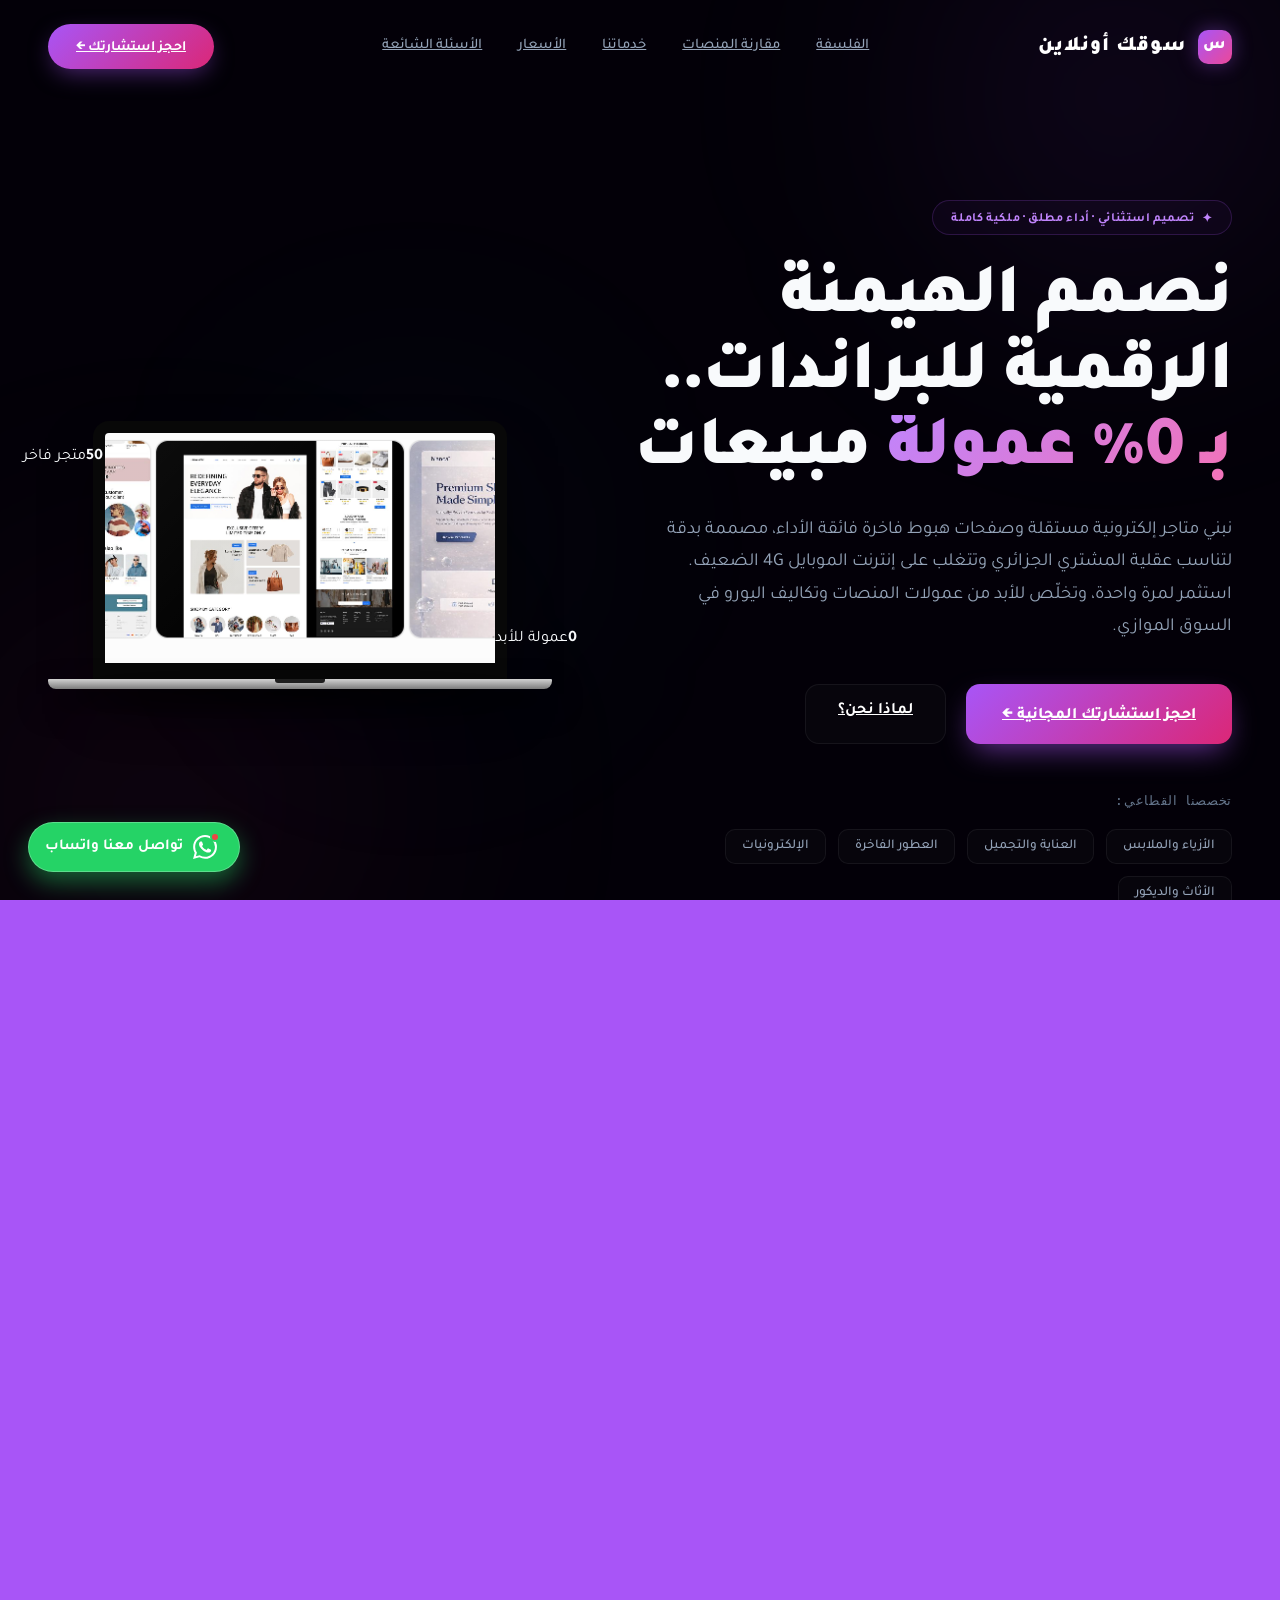
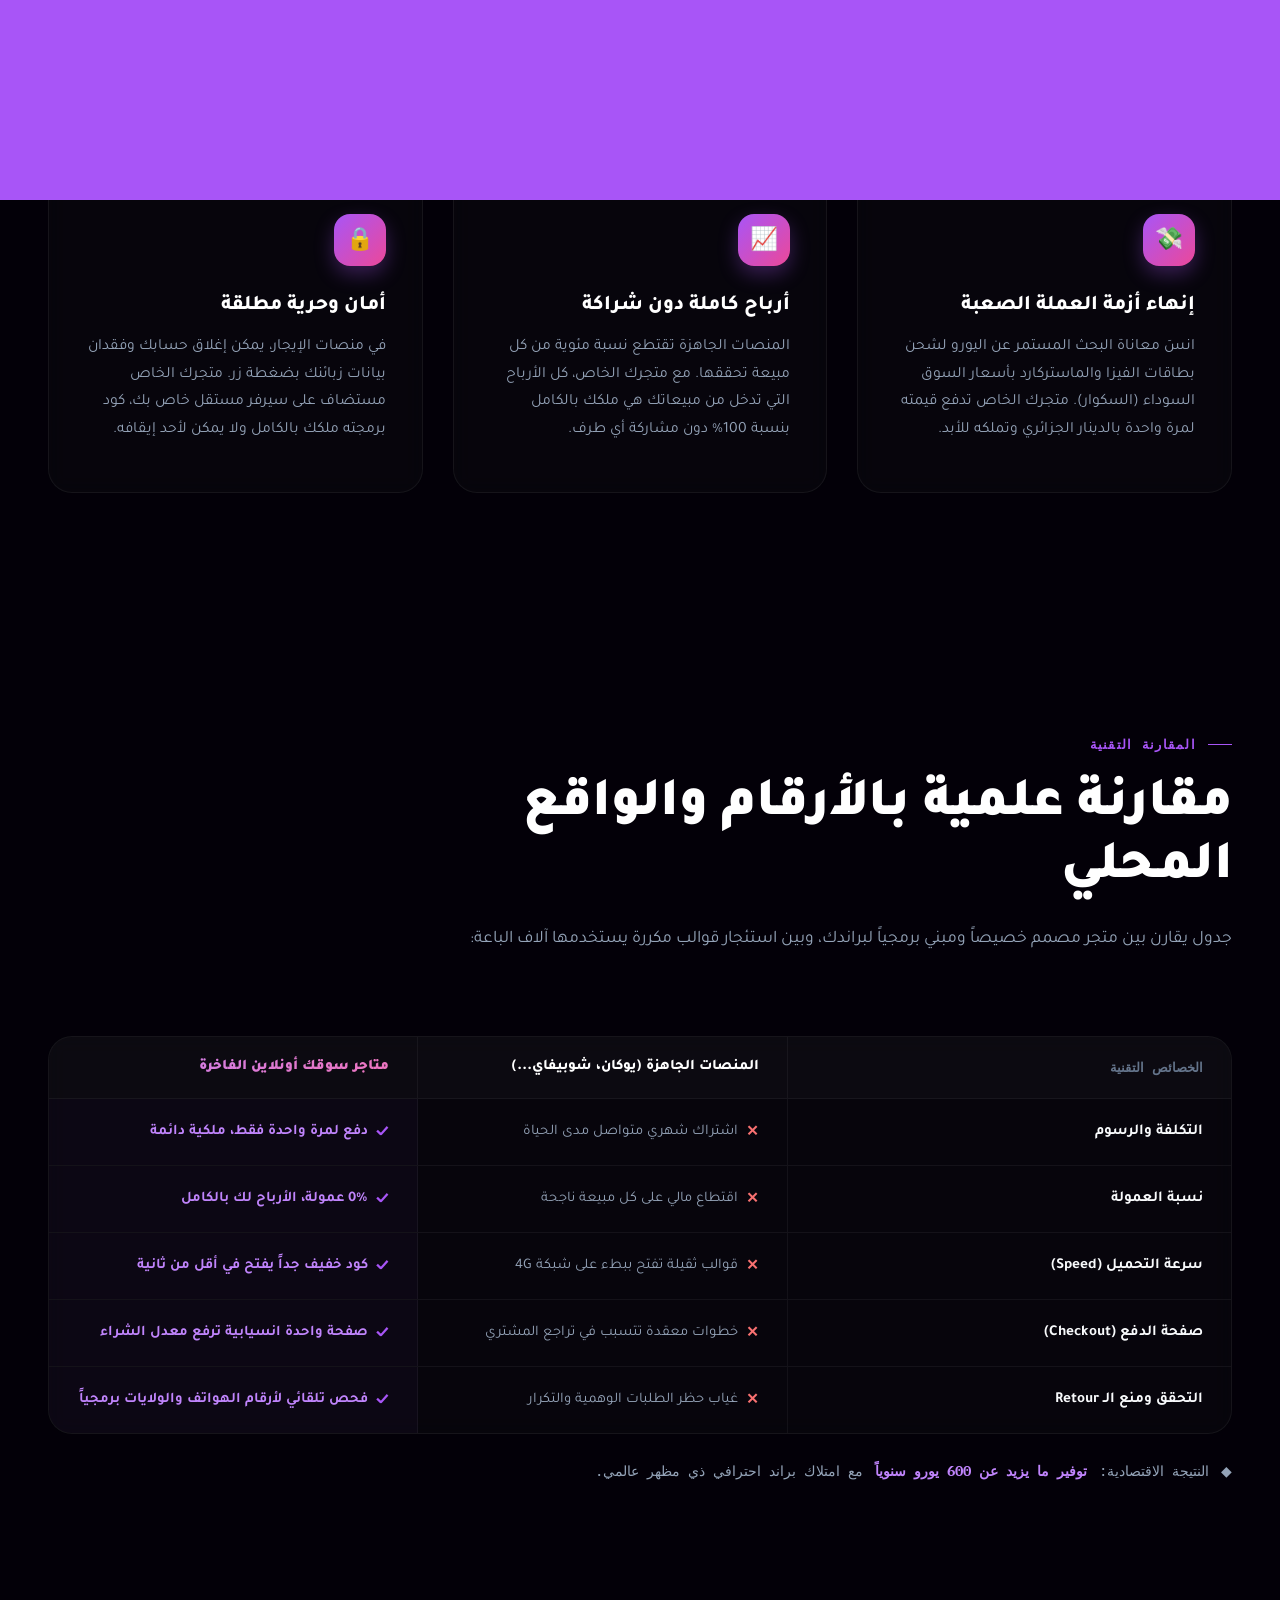
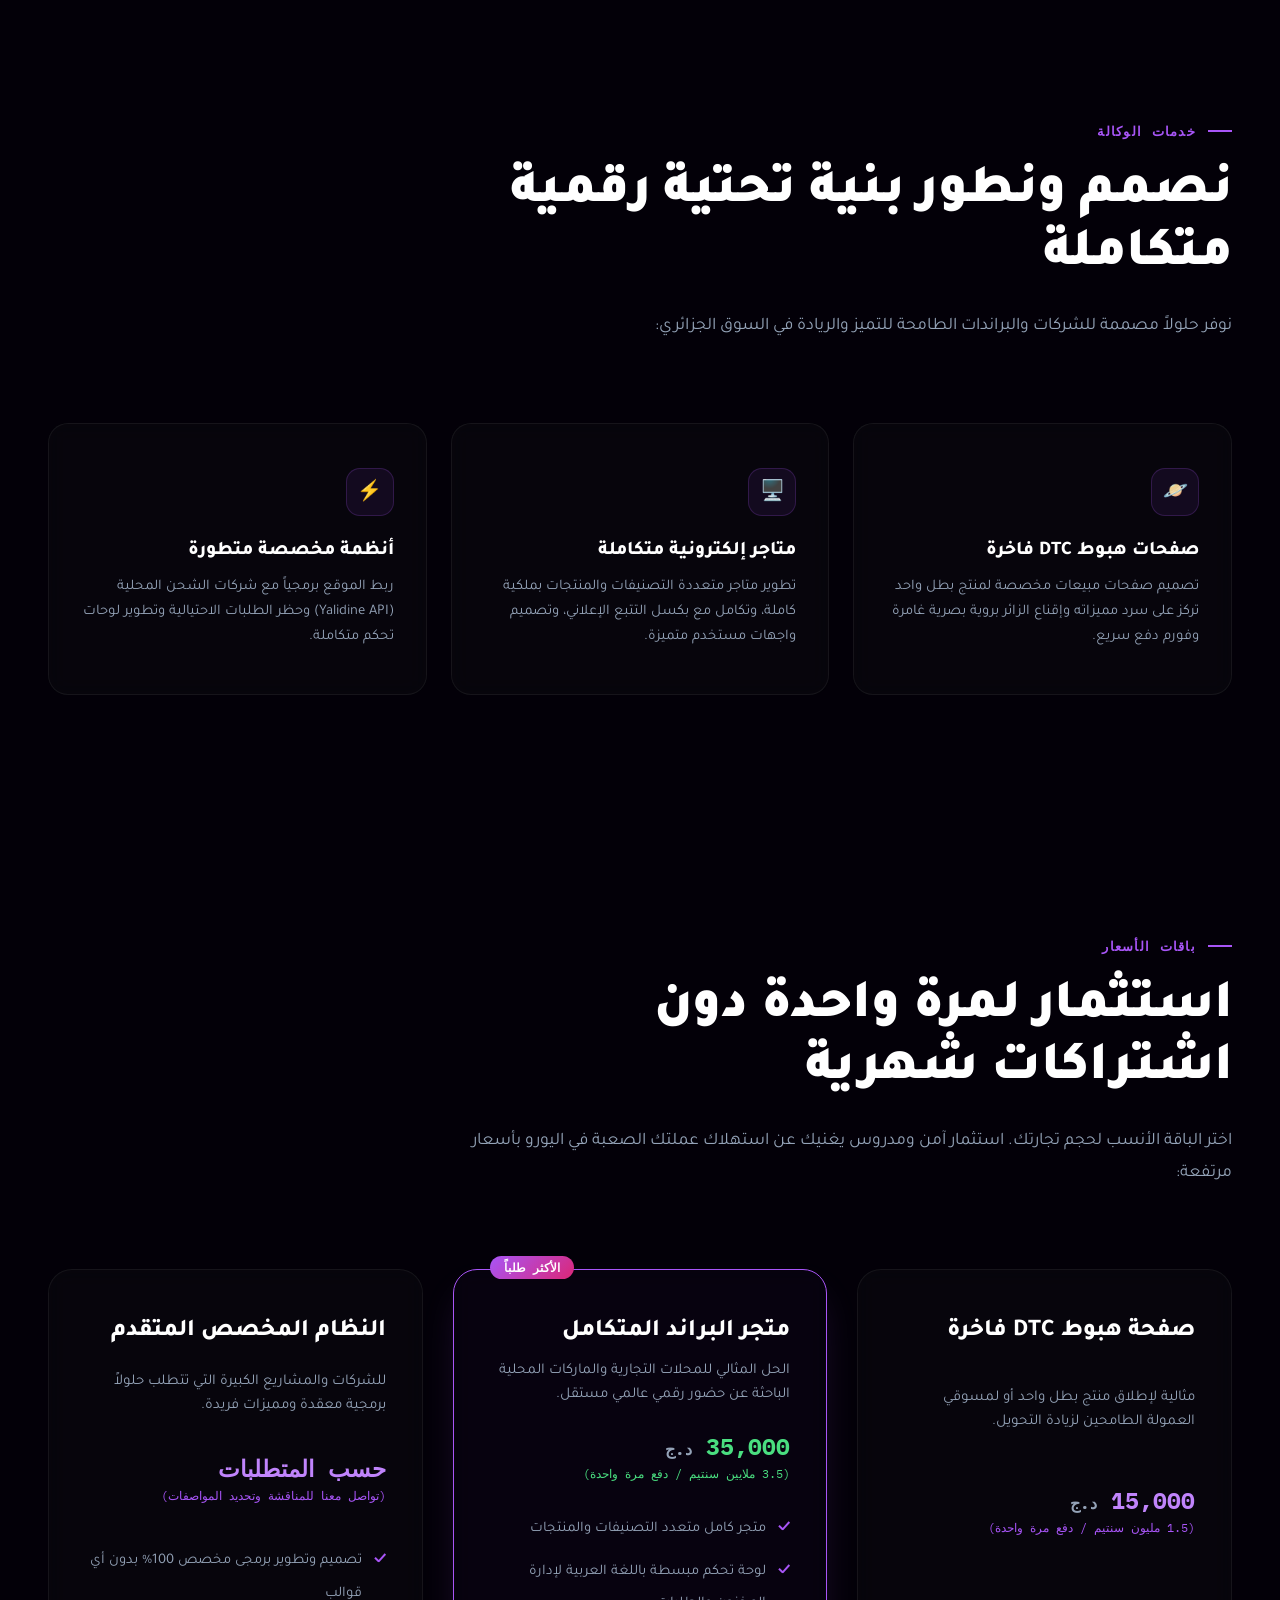
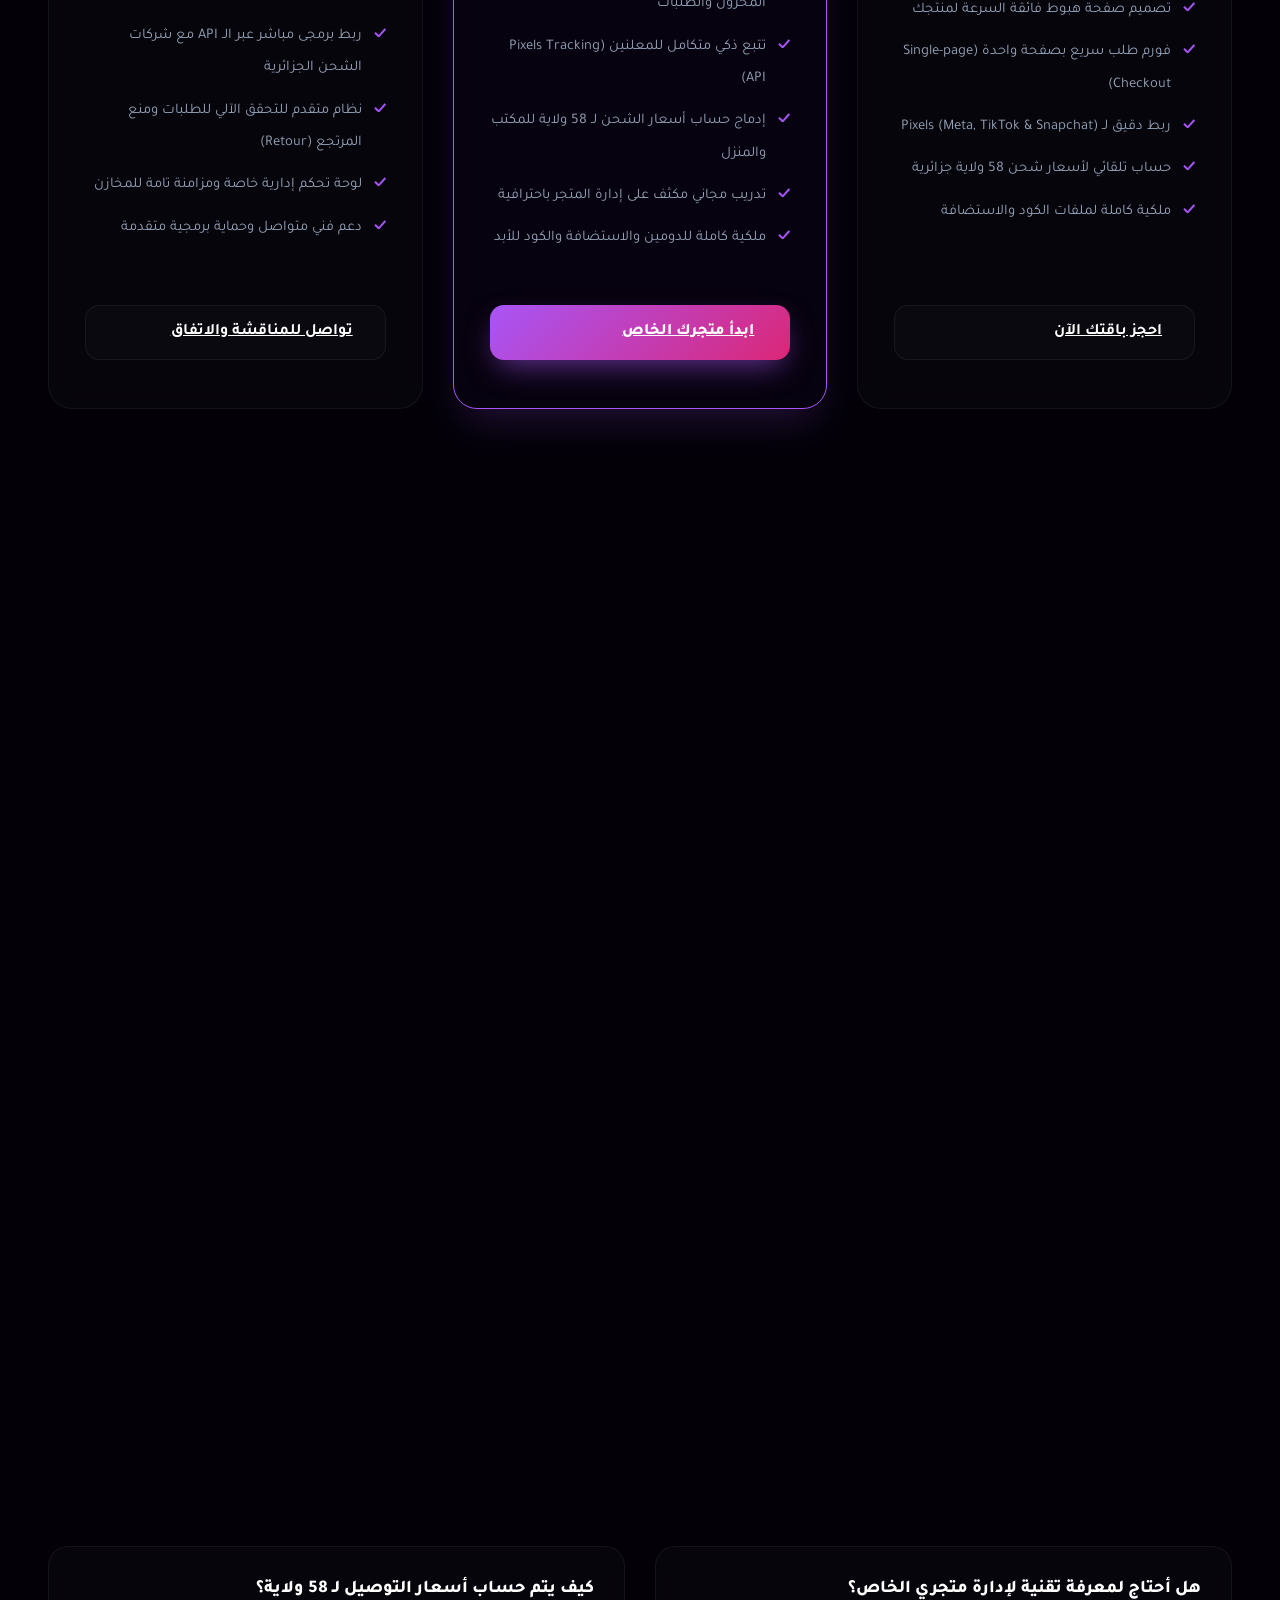
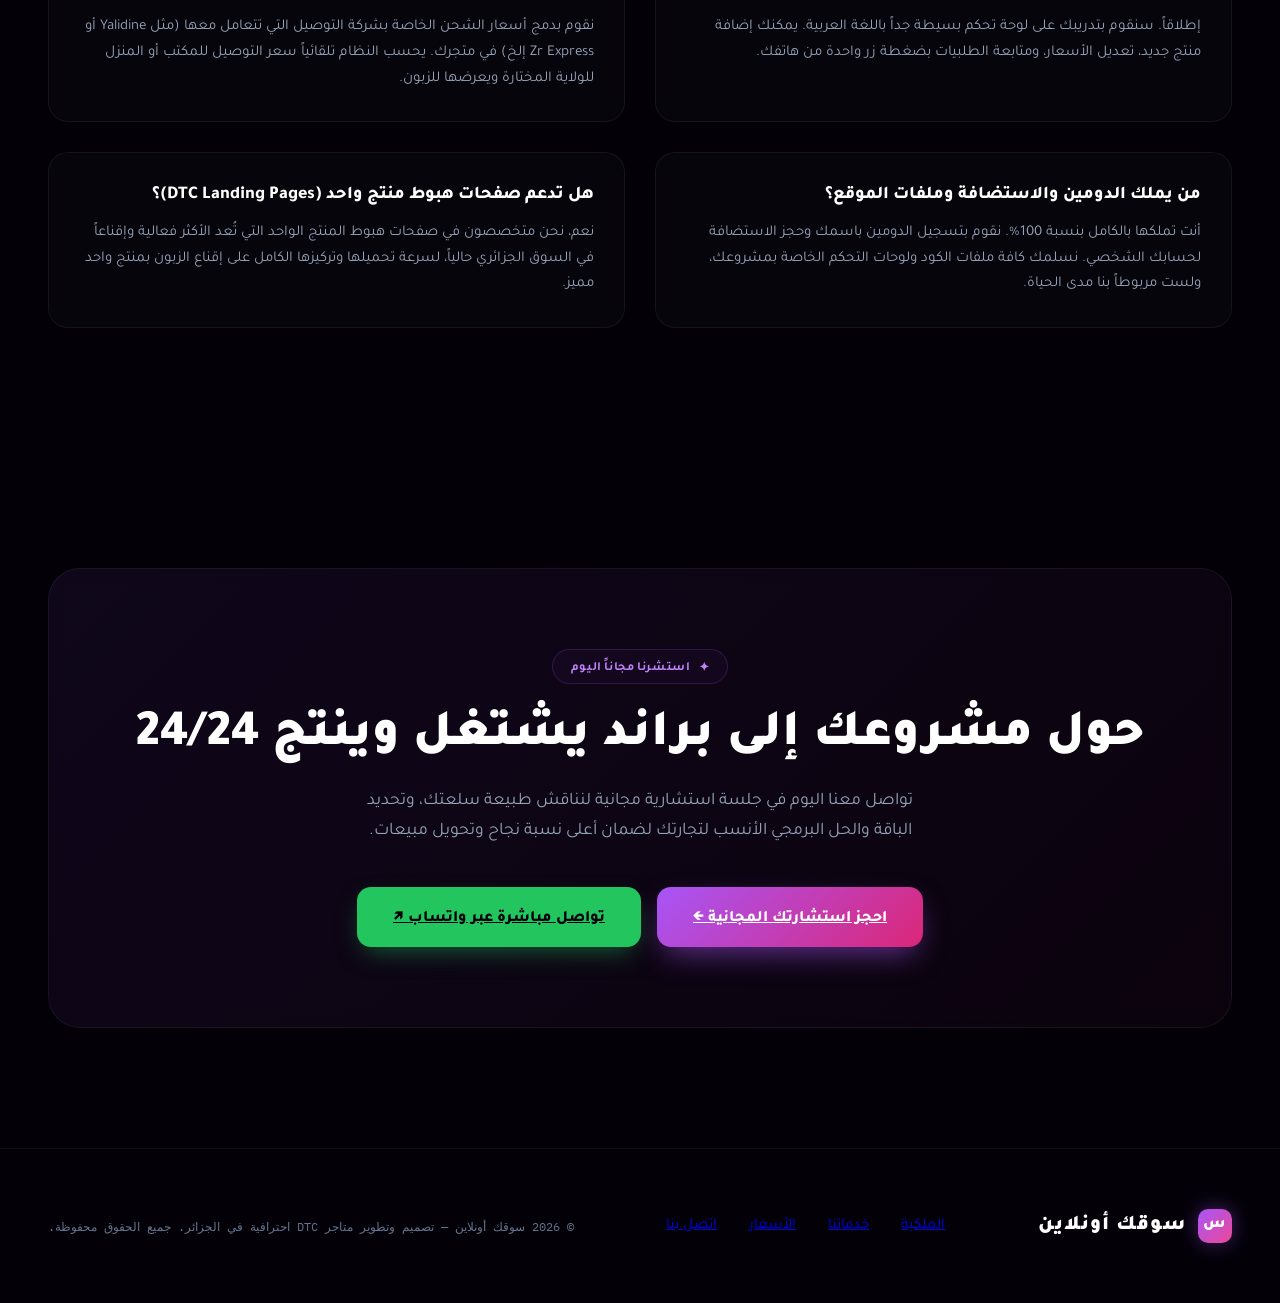
==== commit 17a29bb1: "feat: Build reusable Pure Vanilla JS ScrollShowcase component with macOS Browser frame, physics iner" ====
--- a/index.html
+++ b/index.html
@@ -41,6 +41,7 @@
 
 <!-- Custom Stylesheet -->
 <link rel="stylesheet" href="assets/css/style.css?v=2.2.0">
+<link rel="stylesheet" href="assets/css/scroll-showcase.css?v=2.2.0">
 
 <!-- Structured Schema Markup (JSON-LD) for SEO -->
 <script type="application/ld+json">
@@ -416,6 +417,7 @@
   <span class="whatsapp-float-text">تواصل معنا واتساب</span>
 </a>
 
+<script src="assets/js/scroll-showcase.js?v=2.2.0"></script>
 <script src="assets/js/main.js?v=2.2.0"></script>
 
 </body>
--- a/assets/css/scroll-showcase.css
+++ b/assets/css/scroll-showcase.css
@@ -0,0 +1,261 @@
+/* ====================================================
+   SCROLL SHOWCASE - LUXURY BROWSER FRAME & INERTIA SCROLL
+   ==================================================== */
+
+:root {
+  --showcase-border-radius: 20px;
+  --showcase-shadow: 0 25px 60px -15px rgba(0, 0, 0, 0.6), 0 0 0 1px rgba(255, 255, 255, 0.1);
+  --showcase-chrome-bg: #14111d;
+  --showcase-address-bg: #090710;
+  --showcase-accent: #a855f7;
+}
+
+.scroll-showcase-wrapper {
+  position: relative;
+  width: 100%;
+  margin: 30px 0;
+  user-select: none;
+  -webkit-user-select: none;
+}
+
+/* Realistic macOS Browser Window Frame */
+.showcase-browser-frame {
+  position: relative;
+  width: 100%;
+  height: clamp(420px, 70vh, 750px);
+  border-radius: var(--showcase-border-radius);
+  background: var(--showcase-chrome-bg);
+  box-shadow: var(--showcase-shadow);
+  overflow: hidden;
+  display: flex;
+  flex-direction: column;
+  border: 1px solid rgba(255, 255, 255, 0.12);
+  transition: box-shadow 0.4s ease, border-color 0.4s ease;
+}
+
+.showcase-browser-frame:focus-within,
+.showcase-browser-frame.is-active {
+  border-color: rgba(168, 85, 247, 0.4);
+  box-shadow: 0 30px 70px -15px rgba(168, 85, 247, 0.25), 0 0 0 1px rgba(168, 85, 247, 0.5);
+}
+
+/* macOS Top Bar Chrome */
+.showcase-chrome-bar {
+  height: 44px;
+  background: var(--showcase-chrome-bg);
+  border-bottom: 1px solid rgba(255, 255, 255, 0.08);
+  display: flex;
+  align-items: center;
+  padding: 0 16px;
+  gap: 16px;
+  z-index: 10;
+  flex-shrink: 0;
+}
+
+/* macOS Window Traffic Light Controls */
+.showcase-window-controls {
+  display: flex;
+  align-items: center;
+  gap: 8px;
+}
+
+.showcase-dot {
+  width: 12px;
+  height: 12px;
+  border-radius: 50%;
+  display: inline-block;
+}
+
+.showcase-dot.red { background: #ff5f56; border: 1px solid #e0443e; }
+.showcase-dot.yellow { background: #ffbd2e; border: 1px solid #dea123; }
+.showcase-dot.green { background: #27c93f; border: 1px solid #1aab29; }
+
+/* Address Bar Fake URL */
+.showcase-address-bar {
+  flex: 1;
+  max-width: 480px;
+  height: 28px;
+  background: var(--showcase-address-bg);
+  border: 1px solid rgba(255, 255, 255, 0.08);
+  border-radius: 8px;
+  display: flex;
+  align-items: center;
+  justify-content: center;
+  gap: 8px;
+  padding: 0 12px;
+  margin: 0 auto;
+  font-family: 'IBM Plex Mono', monospace;
+  font-size: 0.78rem;
+  color: rgba(255, 255, 255, 0.7);
+  letter-spacing: 0.02em;
+}
+
+.showcase-address-bar .lock-icon {
+  color: #4ade80;
+  font-size: 0.7rem;
+}
+
+.showcase-address-bar .domain {
+  color: rgba(255, 255, 255, 0.9);
+  font-weight: 600;
+}
+
+.showcase-address-bar .path {
+  color: rgba(255, 255, 255, 0.45);
+}
+
+/* Content Viewport Canvas */
+.showcase-viewport-canvas {
+  position: relative;
+  flex: 1;
+  width: 100%;
+  overflow: hidden;
+  background: #06040a;
+  cursor: grab;
+}
+
+.showcase-viewport-canvas.is-dragging {
+  cursor: grabbing !important;
+}
+
+/* Scroll Image Layer */
+.showcase-scroll-image {
+  position: absolute;
+  top: 0;
+  left: 0;
+  width: 100%;
+  height: auto;
+  min-height: 100%;
+  display: block;
+  pointer-events: none;
+  transform: translateY(0px);
+  will-change: transform;
+  transition: filter 0.5s ease;
+}
+
+.showcase-scroll-image.is-loading {
+  filter: blur(12px);
+  opacity: 0.6;
+}
+
+/* Custom Progress Scrollbar Indicator */
+.showcase-progress-track {
+  position: absolute;
+  top: 44px;
+  left: 12px;
+  bottom: 12px;
+  width: 5px;
+  background: rgba(255, 255, 255, 0.06);
+  border-radius: 10px;
+  z-index: 20;
+  pointer-events: none;
+  opacity: 0.6;
+  transition: opacity 0.3s ease;
+}
+
+.showcase-browser-frame:hover .showcase-progress-track {
+  opacity: 1;
+}
+
+.showcase-progress-thumb {
+  position: absolute;
+  top: 0;
+  left: 0;
+  width: 100%;
+  height: 40px;
+  background: linear-gradient(180deg, #a855f7, #ec4899);
+  border-radius: 10px;
+  box-shadow: 0 0 10px rgba(168, 85, 247, 0.6);
+  transform: translateY(0px);
+  will-change: transform;
+}
+
+/* Floating Initial Hint Badge */
+.showcase-hint-badge {
+  position: absolute;
+  bottom: 24px;
+  left: 50%;
+  transform: translateX(-50%);
+  background: rgba(168, 85, 247, 0.9);
+  color: #ffffff;
+  font-family: 'Tajawal', sans-serif;
+  font-size: 0.88rem;
+  font-weight: 700;
+  padding: 10px 20px;
+  border-radius: 30px;
+  box-shadow: 0 10px 25px rgba(168, 85, 247, 0.5), 0 0 0 1px rgba(255, 255, 255, 0.2);
+  backdrop-filter: blur(10px);
+  z-index: 30;
+  pointer-events: none;
+  display: flex;
+  align-items: center;
+  gap: 8px;
+  animation: showcasePulseHint 2s infinite ease-in-out;
+  transition: opacity 0.4s ease, transform 0.4s ease;
+}
+
+.showcase-hint-badge.fade-out {
+  opacity: 0;
+  transform: translate(-50%, 15px);
+}
+
+@keyframes showcasePulseHint {
+  0%, 100% { transform: translate(-50%, 0) scale(1); }
+  50% { transform: translate(-50%, -6px) scale(1.04); }
+}
+
+/* Auto-Scroll Toggle Button for Mobile/Desktop */
+.showcase-autoscroll-toggle {
+  position: absolute;
+  top: 56px;
+  left: 20px;
+  z-index: 25;
+  background: rgba(9, 7, 16, 0.8);
+  border: 1px solid rgba(255, 255, 255, 0.15);
+  color: #fff;
+  font-family: 'Tajawal', sans-serif;
+  font-size: 0.78rem;
+  font-weight: 700;
+  padding: 6px 14px;
+  border-radius: 20px;
+  cursor: pointer;
+  backdrop-filter: blur(8px);
+  display: flex;
+  align-items: center;
+  gap: 6px;
+  transition: background 0.3s ease, border-color 0.3s ease;
+}
+
+.showcase-autoscroll-toggle:hover {
+  background: rgba(168, 85, 247, 0.3);
+  border-color: var(--showcase-accent);
+}
+
+/* Mobile Touches & Fallbacks */
+@media (max-width: 768px) {
+  .showcase-browser-frame {
+    height: 480px;
+    border-radius: 16px;
+  }
+  .showcase-chrome-bar {
+    padding: 0 12px;
+    gap: 10px;
+  }
+  .showcase-address-bar {
+    font-size: 0.72rem;
+  }
+  .showcase-hint-badge {
+    font-size: 0.8rem;
+    padding: 8px 16px;
+  }
+}
+
+/* Prefers Reduced Motion Accessibility */
+@media (prefers-reduced-motion: reduce) {
+  .showcase-scroll-image {
+    transition: none !important;
+  }
+  .showcase-hint-badge {
+    animation: none !important;
+  }
+}
